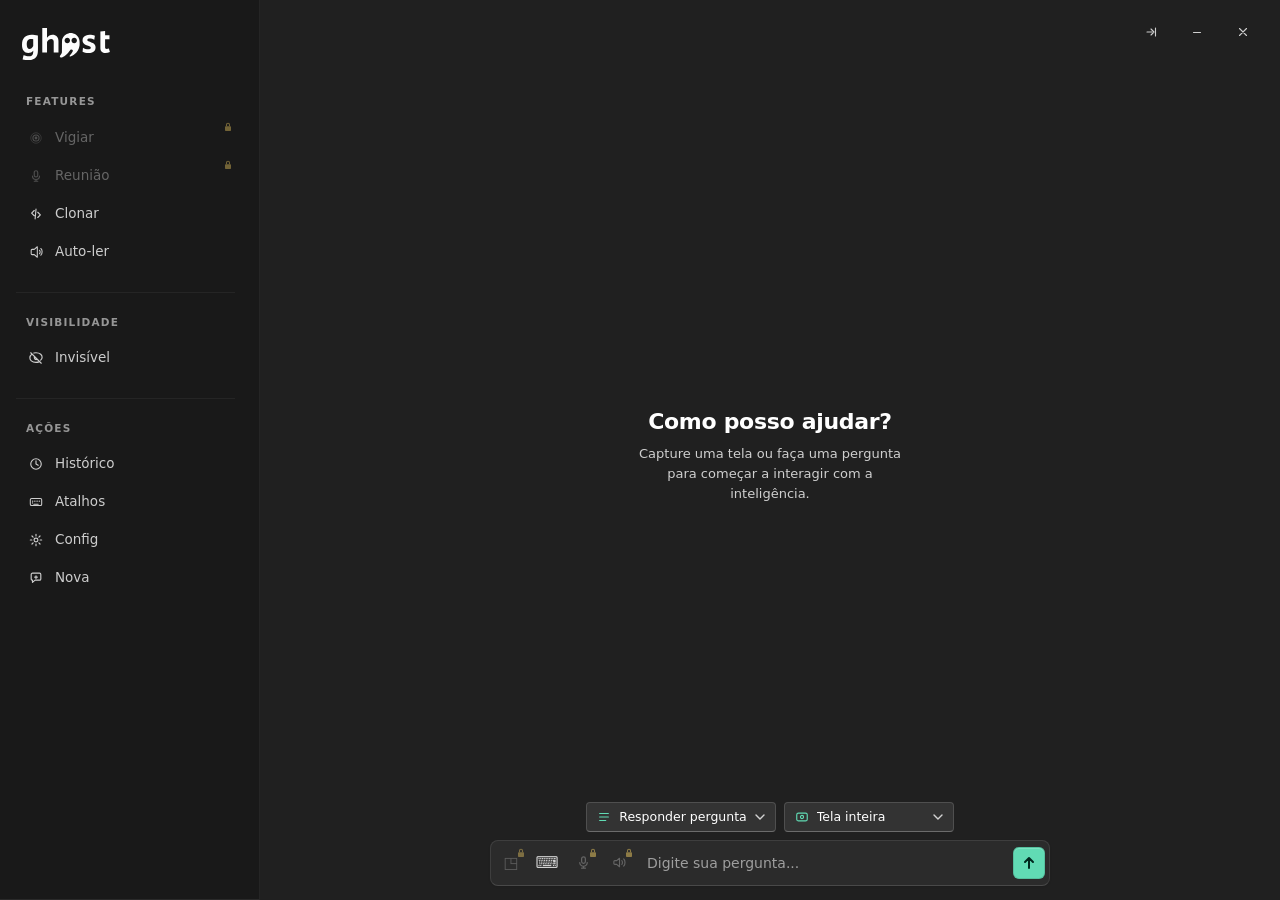
==== web/index.html @ fc61b38d "fix: robust process cleanup + installer update flow (v1.1.11) Ships the 2026-04 architectural refact" ====
<!DOCTYPE html>
<html lang="pt-BR">
<head>
    <meta charset="UTF-8">
    <meta name="viewport" content="width=device-width, initial-scale=1.0">
    <title>Ghost</title>
    <!-- Cache-control: WKWebView on macOS can cache HTML/CSS between launches.
         This meta + no-store pragma forces a fresh read on every open. -->
    <meta http-equiv="Cache-Control" content="no-cache, no-store, must-revalidate">
    <meta http-equiv="Pragma" content="no-cache">
    <meta http-equiv="Expires" content="0">
    <link rel="stylesheet" href="style.css?v=1.0.13">
    <link rel="stylesheet" href="pixel-ghost.css?v=1.0.13">
    <script defer src="vendor/alpine.min.js"></script>
    <script src="vendor/marked.min.js"></script>
    <!-- Shared helpers (escapeHTML, stripMarkdown, tooltip manager, TTS voice picker).
         Must load after marked and before app.js / inline page scripts. -->
    <script src="shared/common.js"></script>
</head>
<body x-data="ghostApp()" x-init="init()" x-cloak>
<!-- Safety net: remove x-cloak após 3s mesmo se Alpine falhar -->
<script>
    window.addEventListener('error', (e) => {
        console.error('[GLOBAL JS ERROR]', e.message, 'at', e.filename, ':', e.lineno);
    });
    setTimeout(() => { document.body.removeAttribute('x-cloak'); }, 3000);
</script>

<!-- Docked icon (visible only when window is collapsed to edge) -->
<div class="docked-icon"
     x-show="docked"
     @click="expandFromEdge()">
    <svg viewBox="0 0 561 695" fill="none" class="docked-glyph">
        <path d="M265.825 2.45867C311.428 -5.78888 387.747 7.48183 428.696 30.7783C486.535 63.6907 525.657 112.376 549.244 180.761C560.439 213.204 564.8 310.789 557.18 358.125C542.077 451.956 493.45 536.994 422.119 594.356C381.484 627.034 312.173 667.471 296.835 667.471C282.793 667.47 274.722 661.47 274.722 650.995C274.722 647.145 288.351 628.364 305.025 609.23C339.845 569.263 358.976 541.255 365.928 520.05C376.161 488.838 359.741 465.639 327.414 465.639C311.958 465.639 307.678 467.633 295.148 480.707C287.194 488.994 274.527 506.895 266.985 520.479C239.607 569.789 189.072 619.236 126.441 657.972C62.5534 697.471 32.6033 704.193 11.9425 683.613C-5.71308 666.063 -4.02527 650.193 18.5598 621.444C28.5957 608.682 41.58 589.312 47.3934 578.426C54.3487 565.43 58.0734 550.963 58.2529 536.24L60.1972 376.594C62.1612 215.689 63.2625 192 69.6059 172.768C99.8038 81.076 166.844 21.8627 261.325 3.31251L265.825 2.45867ZM211.13 135.262C168.437 135.262 133.828 169.703 133.828 212.188C133.828 254.673 168.437 289.114 211.13 289.114C253.821 289.113 288.431 254.672 288.431 212.188C288.431 169.703 253.822 135.263 211.13 135.262ZM407.212 135.262C364.52 135.262 329.91 169.703 329.91 212.188C329.911 254.673 364.52 289.114 407.212 289.114C449.904 289.113 484.514 254.672 484.514 212.188C484.514 169.703 449.904 135.263 407.212 135.262Z"
              fill="#FDFDFD"/>
    </svg>
</div>

<div class="app" x-show="!docked"
     :class="{
       'maximized': maximizedMode,
       'update-banner-active': updateInfo.hasUpdate && !updateBannerDismissed && !updateDownloading
     }">
    <!-- (compact bar removed: minimize now goes straight to window mode) -->


    <!-- HEADER (Windows 11 title bar) -->
    <header class="header" @mousedown="startDrag($event)">
        <svg class="brand-logo" viewBox="0 0 894 328" fill="none" aria-label="Ghost">
            <path d="M479.868 51.8809C496.207 48.9259 523.552 53.6807 538.223 62.0275C558.946 73.8197 572.963 91.2629 581.414 115.765C585.425 127.389 586.988 162.352 584.257 179.312C578.846 212.931 561.424 243.399 535.867 263.951C521.308 275.659 496.474 290.147 490.979 290.147C485.948 290.147 483.056 287.997 483.056 284.244C483.056 282.865 487.939 276.136 493.913 269.28C506.389 254.961 513.243 244.926 515.734 237.328C519.4 226.145 513.517 217.833 501.935 217.833C496.397 217.833 494.864 218.548 490.374 223.232C487.525 226.201 482.986 232.615 480.284 237.482C470.475 255.149 452.368 272.865 429.928 286.744C407.038 300.896 396.308 303.305 388.905 295.931C382.579 289.643 383.184 283.957 391.276 273.656C394.872 269.084 399.524 262.144 401.607 258.244C404.099 253.587 405.433 248.404 405.498 243.129L406.194 185.929C406.898 128.279 407.292 119.791 409.565 112.901C420.385 80.0486 444.405 58.8332 478.256 52.1868L479.868 51.8809ZM460.272 99.4628C444.975 99.4628 432.575 111.803 432.575 127.025C432.575 142.246 444.975 154.586 460.272 154.586C475.568 154.586 487.968 142.246 487.968 127.025C487.968 111.803 475.568 99.4631 460.272 99.4628ZM530.526 99.4628C515.23 99.4628 502.829 111.803 502.829 127.025C502.829 142.246 515.23 154.586 530.526 154.586C545.822 154.586 558.222 142.246 558.222 127.025C558.222 111.803 545.822 99.4631 530.526 99.4628Z" fill="#FDFDFD"/>
            <path d="M848.044 254.794C831.628 254.794 818.86 250.69 809.74 242.482C800.848 234.046 796.401 222.19 796.401 206.913V114.914L796.401 74.713L796.401 73.5313V35.9107C812.818 33.1747 828.778 31.1226 844.282 29.7546V73.5313H888.743V114.914H844.282V198.021C844.282 207.825 849.754 212.727 860.698 212.727C867.083 212.727 874.379 211.245 882.587 208.281L893.189 244.534C878.597 251.374 863.548 254.794 848.044 254.794Z" fill="#FDFDFD"/>
            <path d="M674.049 254.794C662.877 254.794 652.047 253.653 641.559 251.373C631.298 249.093 622.52 246.015 615.224 242.139L619.67 201.099C627.422 205.887 635.972 209.763 645.321 212.727C654.669 215.691 663.447 217.173 671.655 217.173C678.951 217.173 685.335 215.805 690.807 213.069C696.279 210.333 699.015 206.115 699.015 200.415C699.015 194.943 696.051 190.953 690.123 188.444C684.423 185.936 675.531 182.402 663.447 177.842C658.887 176.018 653.757 173.966 648.057 171.686C642.585 169.406 637.34 166.442 632.324 162.794C627.308 158.918 623.204 154.016 620.012 148.088C616.82 141.932 615.224 134.294 615.224 125.174C615.224 112.861 618.302 102.601 624.458 94.3931C630.842 85.9569 639.506 79.5728 650.451 75.2408C661.395 70.9087 673.707 68.7427 687.387 68.7427C696.735 68.7427 705.856 69.6547 714.748 71.4787C723.868 73.3028 732.532 75.6968 740.74 78.6608L734.242 119.359C727.63 115.483 720.106 112.405 711.67 110.125C703.461 107.617 695.709 106.363 688.413 106.363C681.345 106.363 675.417 107.617 670.629 110.125C666.069 112.405 663.789 116.053 663.789 121.069C663.789 125.174 665.385 128.48 668.577 130.988C671.769 133.268 676.101 135.32 681.573 137.144C687.045 138.74 693.087 140.906 699.699 143.642C706.312 146.15 713.266 149.342 720.562 153.218C728.086 157.094 734.47 162.566 739.714 169.634C744.958 176.702 747.58 186.392 747.58 198.705C747.58 211.701 744.274 222.417 737.662 230.853C731.278 239.061 722.5 245.103 711.328 248.979C700.383 252.855 687.957 254.794 674.049 254.794Z" fill="#FDFDFD"/>
            <path d="M205.938 249.664V0H254.16V99.1815C261.456 88.4653 269.664 80.7132 278.785 75.9251C287.905 71.1371 298.279 68.743 309.907 68.743C328.831 68.743 343.652 74.4431 354.368 85.8433C365.084 97.0155 370.442 112.634 370.442 132.698V249.664H322.219V140.222C322.219 130.874 319.939 123.692 315.379 118.676C310.819 113.66 304.663 111.152 296.911 111.152C288.247 111.152 280.039 114.116 272.286 120.044C264.762 125.972 258.72 133.61 254.16 142.958V249.664H205.938Z" fill="#FDFDFD"/>
            <path d="M65.665 327.299C57.4569 327.299 48.1087 326.729 37.6206 325.589C27.3604 324.449 16.8723 322.397 6.15609 319.432L15.3902 277.024C24.7384 279.76 33.9725 282.04 43.0927 283.864C52.2128 285.688 61.2189 286.6 70.1111 286.6C81.9672 286.6 90.9734 284.662 97.1295 280.786C103.514 277.138 107.96 271.324 110.468 263.344C112.976 255.364 114.458 244.989 114.914 232.221H113.888C100.892 247.269 84.2473 254.794 63.955 254.794C43.8907 254.794 28.1584 247.269 16.7583 232.221C5.58609 216.945 0 195.855 0 168.95C0 136.346 8.43613 111.493 25.3084 94.3931C42.1806 77.2928 66.121 68.7427 97.1295 68.7427C106.478 68.7427 116.624 69.5407 127.568 71.1367C138.512 72.5047 149.798 74.4428 161.426 76.9508C161.654 94.5071 161.768 112.177 161.768 129.962C161.996 147.746 162.11 165.416 162.11 182.972C162.11 190.953 162.11 198.933 162.11 206.913C162.11 214.893 161.996 222.873 161.768 230.853C161.312 263.23 153.218 287.398 137.486 303.358C121.754 319.318 97.8135 327.299 65.665 327.299ZM76.6092 212.727C83.9053 212.727 90.6314 210.105 96.7875 204.861C103.172 199.389 108.872 191.979 113.888 182.63V113.887C106.364 111.835 99.0675 110.809 91.9994 110.809C77.4072 110.809 66.463 115.483 59.1669 124.832C51.8708 134.18 48.2227 147.746 48.2227 165.53C48.2227 180.35 50.6168 191.979 55.4048 200.415C60.4209 208.623 67.489 212.727 76.6092 212.727Z" fill="#FDFDFD"/>
        </svg>
        <div class="header-actions">
            <!-- Toolbar: 3 sections (features / visibility / actions) each with
                 labels that only render in maximized mode. -->
            <div class="header-action-group">

                <!-- ── SECTION: FEATURES ────────────────────────────── -->
                <div class="tool-section">
                    <span class="tool-section-label">Features</span>
                    <div class="tool-section-row">
                        <button class="tool-btn" data-label="Vigiar"
                                :class="{ active: watchEnabled, locked: apiKeyMissing }"
                                @click="toggleWatch()"
                                :disabled="apiKeyMissing"
                                data-tooltip-pos="below"
                                :data-tooltip="apiKeyMissing ? apiLockTooltip : (watchEnabled ? 'Parar de vigiar a tela' : 'Vigiar a tela continuamente')">
                            <svg viewBox="0 0 16 16" fill="none">
                                <circle cx="8" cy="8" r="1.6" fill="currentColor"/>
                                <circle cx="8" cy="8" r="3.5" stroke="currentColor" stroke-width="1.2"/>
                                <circle cx="8" cy="8" r="6" stroke="currentColor" stroke-width="1.1" stroke-opacity="0.55"/>
                            </svg>
                            <span class="tool-dot" x-show="watchEnabled"></span>
                            <span class="tool-lock" x-show="apiKeyMissing"></span>
                        </button>

                        <button class="tool-btn" data-label="Reunião"
                                :class="{ recording: meetingRunning, processing: meetingProcessing, locked: apiKeyMissing }"
                                @click="toggleMeeting()"
                                :disabled="meetingProcessing || apiKeyMissing"
                                data-tooltip-pos="below"
                                :data-tooltip="apiKeyMissing ? apiLockTooltip : meetingTooltip">
                            <svg viewBox="0 0 16 16" fill="none">
                                <rect x="6" y="2" width="4" height="7" rx="2" stroke="currentColor" stroke-width="1.3"/>
                                <path d="M4 8a4 4 0 008 0M8 12v2M6 14h4" stroke="currentColor" stroke-width="1.3" stroke-linecap="round"/>
                            </svg>
                            <span class="tool-dot tool-dot-rec" x-show="meetingRunning"></span>
                            <span class="tool-lock" x-show="apiKeyMissing"></span>
                        </button>

                        <button class="tool-btn" data-label="Clonar"
                                :class="{ processing: cloneRunning }"
                                @click="openCloneModal()"
                                data-tooltip-pos="below"
                                :data-tooltip="cloneRunning ? 'Clonagem em andamento — clique para ver progresso' : 'Clonar página web (URL → HTML + assets offline)'">
                            <svg viewBox="0 0 16 16" fill="none">
                                <path d="M6 10L3 7l3-3M10 6l3 3-3 3M8 2.5L7 13.5" stroke="currentColor" stroke-width="1.3" stroke-linecap="round" stroke-linejoin="round"/>
                            </svg>
                            <span class="tool-dot tool-dot-rec" x-show="cloneRunning"></span>
                        </button>

                        <button class="tool-btn" data-label="Auto-ler"
                                :class="{ active: autoSpeak }"
                                @click="toggleAutoSpeak()"
                                data-tooltip-pos="below"
                                :data-tooltip="autoSpeak ? 'Leitura automática ATIVA' : 'Ativar leitura automática'">
                            <svg viewBox="0 0 16 16" fill="none">
                                <path d="M6 5H3.5a1 1 0 00-1 1v4a1 1 0 001 1H6l3.5 3V2L6 5z" stroke="currentColor" stroke-width="1.2" stroke-linejoin="round"/>
                                <path d="M12 6c1 .8 1 3.2 0 4" stroke="currentColor" stroke-width="1.2" stroke-linecap="round"/>
                                <path d="M13.5 4c2 1.4 2 6.2 0 7.6" stroke="currentColor" stroke-width="1.2" stroke-linecap="round"/>
                            </svg>
                        </button>
                    </div>
                </div>

                <span class="tool-section-divider"></span>

                <!-- ── SECTION: VISIBILIDADE ──────────────────────────── -->
                <div class="tool-section">
                    <span class="tool-section-label">Visibilidade</span>
                    <div class="tool-section-row">
                        <button class="tool-btn" data-label="Invisível"
                                :class="{ active: captureVisible }"
                                @click="toggleCaptureVisibility()"
                                data-tooltip-pos="below"
                                :data-tooltip="captureVisible ? 'Ghost visível em screen share' : 'Ghost invisível em screen share'">
                            <svg x-show="!captureVisible" viewBox="0 0 16 16" fill="none">
                                <path d="M2 2l12 12M6.5 6.5a2 2 0 002.8 2.8M3.5 3.5C1.8 4.8 1 6.5 1 8c0 2 2 5 7 5 1.3 0 2.4-.2 3.4-.6M5.5 2.3C6.3 2.1 7.1 2 8 2c5 0 7 3 7 5 0 1.1-.6 2.4-1.7 3.4" stroke="currentColor" stroke-width="1.3" stroke-linecap="round"/>
                            </svg>
                            <svg x-show="captureVisible" viewBox="0 0 16 16" fill="none">
                                <path d="M1 8s2-5 7-5 7 5 7 5-2 5-7 5-7-5-7-5z" stroke="currentColor" stroke-width="1.3" stroke-linecap="round"/>
                                <circle cx="8" cy="8" r="2" stroke="currentColor" stroke-width="1.3"/>
                            </svg>
                        </button>
                    </div>
                </div>

                <span class="tool-section-divider"></span>

                <!-- ── SECTION: AÇÕES ────────────────────────────────── -->
                <div class="tool-section">
                    <span class="tool-section-label">Ações</span>
                    <div class="tool-section-row">
                        <button class="tool-btn" data-label="Histórico" @click="openHistoryModal()" data-tooltip-pos="below" data-tooltip="Histórico de conversas">
                            <svg viewBox="0 0 16 16" fill="none">
                                <circle cx="8" cy="8" r="6" stroke="currentColor" stroke-width="1.3"/>
                                <path d="M8 4.5V8l2.5 1.5" stroke="currentColor" stroke-width="1.3" stroke-linecap="round" stroke-linejoin="round"/>
                            </svg>
                        </button>

                        <button class="tool-btn" data-label="Atalhos" @click="shortcutsModalOpen = true" data-tooltip-pos="below" data-tooltip="Atalhos de teclado">
                            <svg viewBox="0 0 16 16" fill="none">
                                <rect x="1.5" y="4" width="13" height="8" rx="1.5" stroke="currentColor" stroke-width="1.2"/>
                                <path d="M4 7h0.1M6 7h0.1M8 7h0.1M10 7h0.1M12 7h0.1M4 9h0.1M5.5 10.5h5" stroke="currentColor" stroke-width="1.2" stroke-linecap="round"/>
                            </svg>
                        </button>

                        <button class="tool-btn" data-label="Config" @click="settingsModalOpen = true; loadSettings()" data-tooltip-pos="below" data-tooltip="Configurações">
                            <svg viewBox="0 0 16 16" fill="none"><circle cx="8" cy="8" r="2.2" stroke="currentColor" stroke-width="1.3"/><path d="M8 1.5v1.8M8 12.7v1.8M14.5 8h-1.8M3.3 8H1.5M12.6 3.4l-1.3 1.3M4.7 11.3l-1.3 1.3M12.6 12.6l-1.3-1.3M4.7 4.7L3.4 3.4" stroke="currentColor" stroke-width="1.3" stroke-linecap="round"/></svg>
                        </button>

                        <button class="tool-btn" data-label="Nova" @click="newConversation()" data-tooltip-pos="below" data-tooltip="Nova conversa">
                            <svg viewBox="0 0 16 16" fill="none"><path d="M2.5 4a1.5 1.5 0 011.5-1.5h8A1.5 1.5 0 0113.5 4v5A1.5 1.5 0 0112 10.5H7l-3 2.5V10.5H4A1.5 1.5 0 012.5 9V4z" stroke="currentColor" stroke-width="1.3" stroke-linejoin="round"/><path d="M8 5.5v3M6.5 7h3" stroke="currentColor" stroke-width="1.3" stroke-linecap="round"/></svg>
                        </button>
                    </div>
                </div>

            </div>

            <!-- Windows 11 style titlebar controls (dock | minimize/maximize | close) -->
            <div class="header-window-controls">
                <button class="btn-titlebar" @click="dockToEdge()" data-tooltip-pos="below" data-tooltip="Encolher para o canto">
                    <svg viewBox="0 0 12 12" fill="none"><path d="M2 6h5M6 3l3 3-3 3" stroke="currentColor" stroke-width="1.1" stroke-linecap="round" stroke-linejoin="round"/><path d="M10.5 2v8" stroke="currentColor" stroke-width="1.1" stroke-linecap="round"/></svg>
                </button>
                <!-- Minimize to 580x720 window (only visible when maximized) -->
                <button class="btn-titlebar" x-show="maximizedMode"
                        @click="exitMaximized()" data-tooltip-pos="below" data-tooltip="Minimizar para janela">
                    <svg viewBox="0 0 12 12" fill="none"><path d="M2.5 6.5h7" stroke="currentColor" stroke-width="1.1" stroke-linecap="round"/></svg>
                </button>
                <!-- Maximize back to full work area (only visible when in window mode) -->
                <button class="btn-titlebar" x-show="!maximizedMode"
                        @click="enterMaximized()" data-tooltip-pos="below" data-tooltip="Maximizar (tela inteira)">
                    <svg viewBox="0 0 12 12" fill="none"><rect x="2.5" y="2.5" width="7" height="7" stroke="currentColor" stroke-width="1.1" fill="none"/></svg>
                </button>
                <button class="btn-titlebar btn-close" @click="closeApp()" data-tooltip-pos="below" data-tooltip="Fechar">
                    <svg viewBox="0 0 12 12" fill="none"><path d="M2.5 2.5l7 7M9.5 2.5l-7 7" stroke="currentColor" stroke-width="1.1" stroke-linecap="round"/></svg>
                </button>
            </div>
        </div>
    </header>

    <!-- UPDATE BANNER (visible when a newer GitHub release is available) -->
    <div class="update-banner"
         x-show="updateInfo.hasUpdate && !updateBannerDismissed"
         x-cloak>
        <svg viewBox="0 0 14 14" fill="none" class="update-banner-icon">
            <path d="M7 1.5v7M4 5.5l3-3 3 3M2.5 11.5h9" stroke="currentColor" stroke-width="1.4"
                  stroke-linecap="round" stroke-linejoin="round"/>
        </svg>
        <span class="update-banner-text" x-show="!updateDownloading">
            Nova versão disponível:
            <strong x-text="updateInfo.latest"></strong>
            <span class="update-banner-sub" x-text="'(você está na ' + updateInfo.current + ')'"></span>
        </span>
        <!-- During auto-download: show progress bar instead of static text -->
        <div class="update-banner-progress" x-show="updateDownloading" x-cloak>
            <div class="update-banner-progress-label">
                Baixando <strong x-text="updateInfo.latest"></strong>
                · <span x-text="updateProgress + '%'"></span>
            </div>
            <div class="update-banner-progress-track">
                <div class="update-banner-progress-fill"
                     :style="'width: ' + updateProgress + '%'"></div>
            </div>
        </div>
        <button class="update-banner-btn"
                x-show="!updateDownloading"
                @click="installUpdate()">Atualizar agora</button>
        <button class="update-banner-btn-secondary"
                x-show="!updateDownloading"
                @click="openReleasePage()"
                data-tooltip-pos="below"
                data-tooltip="Ver página no GitHub">↗</button>
        <button class="update-banner-close"
                x-show="!updateDownloading"
                @click="updateBannerDismissed = true"
                aria-label="Dispensar">
            <svg viewBox="0 0 12 12" fill="none">
                <path d="M3 3l6 6M9 3l-6 6" stroke="currentColor" stroke-width="1.3" stroke-linecap="round"/>
            </svg>
        </button>
    </div>

    <!-- CHAT -->
    <main class="chat" x-ref="chatScroll">

        <!-- Empty state -->
        <div class="empty-state" x-show="messages.length === 0">
            <div class="empty-icon pixel-ghost" aria-label="Ghost"></div>
            <h1 class="empty-title">Como posso ajudar?</h1>
            <p class="empty-sub">Capture uma tela ou faça uma pergunta para começar a interagir com a inteligência.</p>
        </div>

        <!-- Messages -->
        <template x-for="(msg, idx) in messages" :key="idx">
            <div class="msg">

                <template x-if="msg.role === 'user'">
                    <div class="msg-user">
                        <div class="msg-user-bubble">
                            <template x-if="msg.image">
                                <img :src="msg.image" alt="Captura">
                            </template>
                            <template x-if="msg.transcript">
                                <div class="msg-transcript">
                                    <div class="msg-transcript-head">
                                        <svg viewBox="0 0 14 14" fill="none">
                                            <path d="M2.5 5h2l3-2.5v9L4.5 9h-2a1 1 0 01-1-1V6a1 1 0 011-1z" stroke="currentColor" stroke-width="1.1" stroke-linejoin="round"/>
                                            <path d="M9.2 5c.7.6.7 2.8 0 3.4" stroke="currentColor" stroke-width="1.1" stroke-linecap="round"/>
                                            <path d="M11 3.5c1.6 1.2 1.6 5.5 0 6.7" stroke="currentColor" stroke-width="1.1" stroke-linecap="round"/>
                                        </svg>
                                        <span>Trecho de áudio</span>
                                    </div>
                                    <div class="msg-transcript-body" x-text="msg.transcript"></div>
                                </div>
                            </template>
                            <p class="msg-user-text" x-show="msg.text" x-text="msg.text"></p>
                        </div>
                    </div>
                </template>

                <template x-if="msg.role === 'assistant'">
                    <div class="msg-assistant" :class="{ 'select-mode': selectModeIdx === idx }">
                        <!-- API key notice card (substitui mensagem de erro feia) -->
                        <template x-if="msg.needsApiKey">
                            <div class="api-key-notice">
                                <div class="api-key-notice-icon">
                                    <svg viewBox="0 0 20 20" fill="none">
                                        <circle cx="7.5" cy="10" r="3" stroke="currentColor" stroke-width="1.6"/>
                                        <path d="M10.5 10h6.5v3M14 10v3" stroke="currentColor" stroke-width="1.6" stroke-linecap="round" stroke-linejoin="round"/>
                                    </svg>
                                </div>
                                <div class="api-key-notice-body">
                                    <div class="api-key-notice-title">Chave da OpenAI não configurada</div>
                                    <p class="api-key-notice-desc">
                                        Pra conversar com o Ghost, precisamos da sua chave da OpenAI.
                                        Ela é salva localmente no seu computador e usada só nas chamadas pra OpenAI.
                                    </p>
                                    <div class="api-key-notice-actions">
                                        <button class="notice-btn-primary" @click="openSettingsFromNotice()">
                                            <svg viewBox="0 0 14 14" fill="none"><circle cx="7" cy="7" r="2" stroke="currentColor" stroke-width="1.3"/><path d="M7 1v2M7 11v2M13 7h-2M3 7H1M11.2 2.8l-1.4 1.4M4.2 9.8l-1.4 1.4M11.2 11.2l-1.4-1.4M4.2 4.2L2.8 2.8" stroke="currentColor" stroke-width="1.3" stroke-linecap="round"/></svg>
                                            Abrir Configurações
                                        </button>
                                        <button class="notice-btn-secondary" @click="openUrl('https://platform.openai.com/api-keys')">
                                            <svg viewBox="0 0 14 14" fill="none"><path d="M5.5 3H3a1 1 0 00-1 1v7a1 1 0 001 1h7a1 1 0 001-1V8.5M8.5 2h3.5v3.5M7.5 6.5L11.5 2.5" stroke="currentColor" stroke-width="1.3" stroke-linecap="round" stroke-linejoin="round"/></svg>
                                            Obter chave grátis
                                        </button>
                                    </div>
                                    <p class="api-key-notice-hint">
                                        Pagamento é por uso — tipicamente menos de US$1 por mês com uso casual.
                                    </p>
                                </div>
                            </div>
                        </template>

                        <div class="msg-assistant-header" x-show="!msg.needsApiKey">
                            <div class="msg-assistant-avatar pixel-ghost-mini" aria-label="Ghost"></div>
                            <span class="msg-assistant-label">ASSISTANT</span>
                            <template x-if="msg.loading">
                                <div class="loading-dots"><span></span><span></span><span></span></div>
                            </template>
                            <template x-if="!msg.loading && msg.text && !msg.isBranchSummary">
                                <div class="msg-actions">
                                    <button class="speak-btn"
                                            :class="{ speaking: speakingIdx === idx }"
                                            @click="toggleSpeak(idx)"
                                            :data-tooltip="speakingIdx === idx ? 'Parar leitura' : 'Ler em voz alta'">
                                        <template x-if="speakingIdx === idx">
                                            <span class="speak-bars"><span></span><span></span><span></span><span></span></span>
                                        </template>
                                        <template x-if="speakingIdx !== idx">
                                            <svg viewBox="0 0 14 14" fill="none"><path d="M5 4.5H3a1 1 0 00-1 1v3a1 1 0 001 1h2l3 2.5v-10L5 4.5z" stroke="currentColor" stroke-width="1.1" stroke-linejoin="round"/><path d="M10 5.2c.8.7.8 2.9 0 3.6" stroke="currentColor" stroke-width="1.1" stroke-linecap="round"/></svg>
                                        </template>
                                        <span x-text="speakingIdx === idx ? 'Parar' : 'Ouvir'"></span>
                                    </button>

                                    <button class="msg-action-btn"
                                            @click="copyAssistantMessage(idx, $event)"
                                            :data-tooltip="copiedIdx === idx ? 'Copiado!' : 'Copiar resposta inteira'">
                                        <svg x-show="copiedIdx !== idx" viewBox="0 0 14 14" fill="none"><rect x="3" y="3" width="7" height="9" rx="1" stroke="currentColor" stroke-width="1.2"/><path d="M5 3V2a1 1 0 011-1h5a1 1 0 011 1v8a1 1 0 01-1 1h-1" stroke="currentColor" stroke-width="1.2"/></svg>
                                        <svg x-show="copiedIdx === idx" viewBox="0 0 14 14" fill="none"><path d="M2.5 7l3 3 6-7" stroke="currentColor" stroke-width="1.6" stroke-linecap="round" stroke-linejoin="round"/></svg>
                                        <span x-text="copiedIdx === idx ? 'Copiado' : 'Copiar'"></span>
                                    </button>

                                    <button class="msg-action-btn"
                                            :class="{ active: selectModeIdx === idx, flash: copiedSelIdx === idx }"
                                            @mousedown.prevent
                                            @click="toggleSelectMode(idx, $event)"
                                            :data-tooltip="copiedSelIdx === idx ? 'Copiado!' : (selectModeIdx === idx ? 'Clique de novo pra copiar a seleção' : 'Ativar modo de seleção')">
                                        <svg x-show="copiedSelIdx !== idx" viewBox="0 0 14 14" fill="none"><path d="M3 3h8M3 6h8M3 9h5" stroke="currentColor" stroke-width="1.2" stroke-linecap="round"/><rect x="7" y="7" width="5" height="5" rx="0.5" stroke="currentColor" stroke-width="1.2" :fill="selectModeIdx === idx ? 'currentColor' : 'none'" fill-opacity="0.3"/></svg>
                                        <svg x-show="copiedSelIdx === idx" viewBox="0 0 14 14" fill="none"><path d="M2.5 7l3 3 6-7" stroke="currentColor" stroke-width="1.6" stroke-linecap="round" stroke-linejoin="round"/></svg>
                                        <span x-text="copiedSelIdx === idx ? 'Copiado' : (selectModeIdx === idx ? 'Copiar seleção' : 'Selecionar trecho')"></span>
                                    </button>

                                    <button class="msg-action-btn"
                                            @click="branchFromMessage(idx)"
                                            data-tooltip="Abrir novo chat mantendo o contexto desta conversa">
                                        <svg viewBox="0 0 14 14" fill="none"><circle cx="3.5" cy="3" r="1.5" stroke="currentColor" stroke-width="1.2"/><circle cx="3.5" cy="11" r="1.5" stroke="currentColor" stroke-width="1.2"/><circle cx="10.5" cy="7" r="1.5" stroke="currentColor" stroke-width="1.2"/><path d="M3.5 4.5v5M5 3c2 0 4 1 5.5 3M5 11c2 0 4-1 5.5-3" stroke="currentColor" stroke-width="1.2" stroke-linecap="round"/></svg>
                                        <span>Branch</span>
                                    </button>
                                </div>
                            </template>
                        </div>
                        <div class="msg-assistant-body md" :class="{ streaming: msg.streaming, 'branch-summary-card': msg.isBranchSummary }" x-html="renderMarkdown(msg.text)" x-show="!msg.needsApiKey"></div>
                    </div>
                </template>

            </div>
        </template>

    </main>

    <!-- COMPOSER -->
    <section class="composer">

        <!-- Chips row (Fluent combo boxes em dois grupos: contexto | ações) -->
        <div class="chips">
            <div class="chip-group chip-group-context">
                <!-- Preset dropdown -->
                <div class="chip" :class="{ open: presetOpen }" @click.away="presetOpen = false">
                    <button class="chip-trigger" @click="openPresetChip($event)" type="button"
                            :data-tooltip="presetOpen ? '' : 'Preset: ' + (selectedPreset || 'nenhum')">
                        <svg class="chip-ico-left" viewBox="0 0 16 16" fill="none">
                            <path d="M3 4h10M3 8h10M3 12h7" stroke="currentColor" stroke-width="1.3" stroke-linecap="round"/>
                        </svg>
                        <span class="chip-value" x-text="selectedPreset || 'Preset'"></span>
                        <svg class="chip-caret" viewBox="0 0 10 6" fill="none">
                            <path d="M1 1l4 4 4-4" stroke="currentColor" stroke-width="1.4" stroke-linecap="round"/>
                        </svg>
                    </button>
                    <div class="chip-flyout" x-show="presetOpen" x-transition.opacity.duration.120ms x-cloak>
                        <div class="chip-flyout-label">Preset de análise</div>
                        <template x-for="p in presets" :key="p">
                            <button class="chip-option"
                                    :class="{ selected: selectedPreset === p }"
                                    @click="selectedPreset = p; presetOpen = false"
                                    type="button">
                                <span class="chip-option-check">
                                    <svg x-show="selectedPreset === p" viewBox="0 0 12 12" fill="none"><path d="M2.5 6.5l2.5 2.5 4.5-5.5" stroke="currentColor" stroke-width="1.6" stroke-linecap="round" stroke-linejoin="round"/></svg>
                                </span>
                                <span class="chip-option-label" x-text="p"></span>
                            </button>
                        </template>
                    </div>
                </div>

                <!-- Capture mode dropdown -->
                <div class="chip" :class="{ open: captureModeOpen }" @click.away="captureModeOpen = false">
                    <button class="chip-trigger" @click="openCaptureModeChip($event)" type="button"
                            :data-tooltip="captureModeOpen ? '' : 'Modo: ' + captureModeLabel">
                        <svg class="chip-ico-left" viewBox="0 0 16 16" fill="none">
                            <rect x="2" y="3.5" width="12" height="9" rx="2" stroke="currentColor" stroke-width="1.3"/>
                            <circle cx="8" cy="8" r="1.8" stroke="currentColor" stroke-width="1.3"/>
                        </svg>
                        <span class="chip-value" x-text="captureModeLabel"></span>
                        <svg class="chip-caret" viewBox="0 0 10 6" fill="none">
                            <path d="M1 1l4 4 4-4" stroke="currentColor" stroke-width="1.4" stroke-linecap="round"/>
                        </svg>
                    </button>
                    <div class="chip-flyout" x-show="captureModeOpen" x-transition.opacity.duration.120ms x-cloak>
                        <div class="chip-flyout-label">Modo de captura</div>
                        <template x-for="m in captureModes" :key="m.value">
                            <button class="chip-option"
                                    :class="{ selected: captureMode === m.value }"
                                    @click="captureMode = m.value; captureModeOpen = false"
                                    type="button">
                                <span class="chip-option-check">
                                    <svg x-show="captureMode === m.value" viewBox="0 0 12 12" fill="none"><path d="M2.5 6.5l2.5 2.5 4.5-5.5" stroke="currentColor" stroke-width="1.6" stroke-linecap="round" stroke-linejoin="round"/></svg>
                                </span>
                                <span class="chip-option-icon" x-text="m.icon"></span>
                                <span class="chip-option-label" x-text="m.label"></span>
                            </button>
                        </template>
                    </div>
                </div>
            </div>

        </div>

        <!-- Meeting status banner -->
        <div class="meeting-banner" x-show="meetingRunning || meetingProcessing" x-transition>
            <span class="meeting-banner-label" x-text="meetingProcessing ? 'PROCESSANDO' : 'GRAVANDO'"></span>
            <span class="meeting-banner-time" x-text="meetingElapsed" x-show="meetingRunning"></span>
            <span class="meeting-banner-status" x-text="meetingStatusText"></span>
        </div>

        <!-- Scroll options (conditional) -->
        <div class="scroll-opts" x-show="captureMode === 'scroll'">
            <span class="scroll-opts-label">Rolagem</span>

            <div class="chip chip-mini" :class="{ open: monitorOpen }" @click.away="monitorOpen = false">
                <button class="chip-trigger" @click="openMonitorChip($event)" type="button">
                    <span class="chip-value" x-text="selectedMonitorLabel"></span>
                    <svg class="chip-caret" viewBox="0 0 10 6" fill="none">
                        <path d="M1 1l4 4 4-4" stroke="currentColor" stroke-width="1.4" stroke-linecap="round"/>
                    </svg>
                </button>
                <div class="chip-flyout" x-show="monitorOpen" x-transition.opacity.duration.120ms x-cloak>
                    <div class="chip-flyout-label">Monitor</div>
                    <template x-for="m in monitors" :key="m.index">
                        <button class="chip-option"
                                :class="{ selected: selectedMonitor === m.index }"
                                @click="selectedMonitor = m.index; monitorOpen = false"
                                type="button">
                            <span class="chip-option-check">
                                <svg x-show="selectedMonitor === m.index" viewBox="0 0 12 12" fill="none"><path d="M2.5 6.5l2.5 2.5 4.5-5.5" stroke="currentColor" stroke-width="1.6" stroke-linecap="round" stroke-linejoin="round"/></svg>
                            </span>
                            <span class="chip-option-label" x-text="m.label"></span>
                        </button>
                    </template>
                </div>
            </div>

            <div class="num-stepper">
                <button @click="maxScrolls = Math.max(3, maxScrolls - 5)">−</button>
                <span class="num-stepper-value" x-text="maxScrolls + ' páginas'"></span>
                <button @click="maxScrolls = Math.min(100, maxScrolls + 5)">+</button>
            </div>
        </div>

        <!-- Dropped files chips (arquivos arrastados aguardando envio) -->
        <div class="dropped-files" x-show="droppedFiles.length" x-transition x-cloak>
            <template x-for="(f, i) in droppedFiles" :key="f.filename + i">
                <div class="dropped-chip" :class="{ 'is-image': f.kind === 'image' }">
                    <template x-if="f.kind === 'image'">
                        <img :src="f.data_url" alt="" class="dropped-thumb">
                    </template>
                    <template x-if="f.kind !== 'image'">
                        <svg viewBox="0 0 14 14" fill="none" class="dropped-icon">
                            <path d="M8 1.5H4a1 1 0 00-1 1v9a1 1 0 001 1h6a1 1 0 001-1V4.5L8 1.5z" stroke="currentColor" stroke-width="1.2" stroke-linejoin="round"/>
                            <path d="M8 1.5v3h3" stroke="currentColor" stroke-width="1.2" stroke-linejoin="round"/>
                        </svg>
                    </template>
                    <span class="dropped-name" x-text="f.filename"></span>
                    <span class="dropped-note" x-text="f.note" x-show="f.note"></span>
                    <button class="dropped-remove" @click="removeDroppedFile(i)" data-tooltip="Remover">
                        <svg viewBox="0 0 10 10" fill="none"><path d="M2 2l6 6M8 2l-6 6" stroke="currentColor" stroke-width="1.3" stroke-linecap="round"/></svg>
                    </button>
                </div>
            </template>
        </div>

        <!-- (Live meeting Q&A was previously a dedicated input here; since
             1.1.10 it's routed through the main composer below — when
             meetingRunning is true, sendMessage() calls meeting_live_question
             instead of the regular chat endpoint.) -->

        <!-- Pending screen capture context panel -->
        <div class="transcript-panel capture-panel" x-show="pendingCapture" x-transition x-cloak>
            <div class="transcript-panel-head">
                <svg viewBox="0 0 16 16" fill="none" class="transcript-icon">
                    <rect x="2" y="4" width="12" height="9" rx="1.5" stroke="currentColor" stroke-width="1.2"/>
                    <circle cx="8" cy="8.5" r="2.2" stroke="currentColor" stroke-width="1.2"/>
                    <path d="M6 4l1-1.5h2L10 4" stroke="currentColor" stroke-width="1.2" stroke-linejoin="round"/>
                </svg>
                <span class="transcript-label" x-text="pendingCapture?.label || 'Captura pronta'"></span>
                <span class="transcript-hint">digite ou grave sua pergunta</span>
                <button class="transcript-clear" @click="clearPendingCapture()" data-tooltip="Descartar captura">
                    <svg viewBox="0 0 12 12" fill="none"><path d="M2.5 2.5l7 7M9.5 2.5l-7 7" stroke="currentColor" stroke-width="1.2" stroke-linecap="round"/></svg>
                </button>
            </div>
            <div class="capture-thumb-wrap" x-show="pendingCapture?.thumbnail">
                <img class="capture-thumb" :src="pendingCapture?.thumbnail" alt="Preview da captura">
            </div>
        </div>

        <!-- System audio transcript context panel -->
        <div class="transcript-panel" x-show="systemTranscript" x-transition x-cloak>
            <div class="transcript-panel-head">
                <svg viewBox="0 0 16 16" fill="none" class="transcript-icon">
                    <path d="M3 6h2l3-2.5v9L5 10H3a1 1 0 01-1-1V7a1 1 0 011-1z" stroke="currentColor" stroke-width="1.2" stroke-linejoin="round"/>
                    <path d="M10.5 6c.8.7.8 3.3 0 4" stroke="currentColor" stroke-width="1.2" stroke-linecap="round"/>
                    <path d="M12.5 4.2c1.8 1.4 1.8 6.2 0 7.6" stroke="currentColor" stroke-width="1.2" stroke-linecap="round"/>
                </svg>
                <span class="transcript-label">Trecho de áudio transcrito</span>
                <span class="transcript-hint">será enviado com sua pergunta</span>
                <button class="transcript-clear" @click="clearSystemTranscript()" data-tooltip="Descartar transcrição">
                    <svg viewBox="0 0 12 12" fill="none"><path d="M2.5 2.5l7 7M9.5 2.5l-7 7" stroke="currentColor" stroke-width="1.2" stroke-linecap="round"/></svg>
                </button>
            </div>
            <div class="transcript-body" x-text="systemTranscript"></div>
        </div>

        <!-- Composer pill -->
        <div class="composer-pill" :class="{ busy: busy }">
            <button class="pill-btn-capture"
                    :class="{ locked: apiKeyMissing }"
                    @click="triggerCapture()"
                    :disabled="apiKeyMissing"
                    :data-tooltip="apiKeyMissing ? apiLockTooltip : captureTooltip">
                <span x-text="captureIcon"></span>
                <span class="tool-lock" x-show="apiKeyMissing"></span>
            </button>
            <button class="pill-btn-capture kbd-toggle"
                    :class="{ active: kbdCapture }"
                    @click="toggleKbdCapture()"
                    :data-tooltip="kbdCapture ? 'Captura de teclado ATIVA (Esc sai)' : 'Captura de teclado global'">
                <span x-show="!kbdCapture">⌨</span>
                <span x-show="kbdCapture" class="kbd-indicator">●</span>
            </button>

            <!-- Voice input: gravar mic -->
            <button class="pill-btn-capture voice-btn"
                    :class="{ 'recording-mic': voiceRecording && voiceSource === 'mic', 'transcribing': voiceTranscribing, locked: apiKeyMissing }"
                    @click="toggleVoice('mic')"
                    :disabled="apiKeyMissing || (voiceTranscribing && voiceSource !== 'mic')"
                    :data-tooltip="apiKeyMissing ? apiLockTooltip : (voiceRecording && voiceSource === 'mic' ? 'Parar e transcrever (' + voiceElapsed + ')' : 'Gravar pergunta por voz (microfone)')">
                <svg x-show="!(voiceRecording && voiceSource === 'mic') && !(voiceTranscribing && voiceSource === 'mic')" viewBox="0 0 16 16" fill="none">
                    <rect x="6" y="2" width="4" height="7" rx="2" stroke="currentColor" stroke-width="1.3"/>
                    <path d="M4 8a4 4 0 008 0M8 12v2M6 14h4" stroke="currentColor" stroke-width="1.3" stroke-linecap="round"/>
                </svg>
                <svg x-show="voiceRecording && voiceSource === 'mic'" viewBox="0 0 16 16" fill="currentColor">
                    <rect x="5" y="5" width="6" height="6" rx="1"/>
                </svg>
                <span x-show="voiceTranscribing && voiceSource === 'mic'" class="voice-spin"></span>
                <span class="tool-lock" x-show="apiKeyMissing"></span>
            </button>

            <!-- Voice input: gravar áudio do sistema -->
            <button class="pill-btn-capture voice-btn"
                    :class="{ 'recording-sys': voiceRecording && voiceSource === 'system', 'transcribing': voiceTranscribing, locked: apiKeyMissing }"
                    @click="toggleVoice('system')"
                    :disabled="apiKeyMissing || (voiceTranscribing && voiceSource !== 'system')"
                    :data-tooltip="apiKeyMissing ? apiLockTooltip : (voiceRecording && voiceSource === 'system' ? 'Parar e transcrever (' + voiceElapsed + ')' : 'Gravar áudio do sistema (sem microfone)')">
                <svg x-show="!(voiceRecording && voiceSource === 'system') && !(voiceTranscribing && voiceSource === 'system')" viewBox="0 0 16 16" fill="none">
                    <path d="M3 6h2l3-2.5v9L5 10H3a1 1 0 01-1-1V7a1 1 0 011-1z" stroke="currentColor" stroke-width="1.2" stroke-linejoin="round"/>
                    <path d="M10.5 6c.8.7.8 3.3 0 4" stroke="currentColor" stroke-width="1.2" stroke-linecap="round"/>
                    <path d="M12.5 4.2c1.8 1.4 1.8 6.2 0 7.6" stroke="currentColor" stroke-width="1.2" stroke-linecap="round"/>
                </svg>
                <svg x-show="voiceRecording && voiceSource === 'system'" viewBox="0 0 16 16" fill="currentColor">
                    <rect x="5" y="5" width="6" height="6" rx="1"/>
                </svg>
                <span x-show="voiceTranscribing && voiceSource === 'system'" class="voice-spin"></span>
                <span class="tool-lock" x-show="apiKeyMissing"></span>
            </button>
            <input class="pill-input" type="text"
                   x-ref="promptInput"
                   x-model="inputText"
                   @mousedown="onInputClick($event)"
                   @keydown.enter.prevent="sendMessage()"
                   :readonly="kbdCapture"
                   :placeholder="kbdCapture ? 'Modo global ativo — Enter envia, Esc sai' : (voiceRecording ? 'Gravando… pare a gravação pra enviar' : (voiceTranscribing ? 'Transcrevendo…' : (pendingCapture ? 'Sua pergunta sobre a captura acima...' : (systemTranscript ? 'Sua pergunta sobre o trecho acima...' : 'Digite sua pergunta...'))))">
            <button class="pill-btn-send" @click="sendMessage()"
                    :disabled="voiceRecording || voiceTranscribing"
                    :data-tooltip="voiceRecording ? 'Pare a gravação antes de enviar' : (voiceTranscribing ? 'Aguarde a transcrição…' : 'Enviar (Enter)')">
                <svg viewBox="0 0 16 16" fill="none"><path d="M8 13V3M4 7l4-4 4 4" stroke="currentColor" stroke-width="2" stroke-linecap="round" stroke-linejoin="round"/></svg>
            </button>
        </div>

    </section>

</div>

<!-- Settings modal (API key) -->
<div class="modal-backdrop" x-show="settingsModalOpen" x-transition
     @click.self="settingsModalOpen = false">
    <div class="modal">
        <div class="modal-header">
            <h2>⚙ Configurações</h2>
            <button class="btn-icon" @click="settingsModalOpen = false">
                <svg viewBox="0 0 14 14" fill="none"><path d="M3 3l8 8M11 3l-8 8" stroke="currentColor" stroke-width="1.5" stroke-linecap="round"/></svg>
            </button>
        </div>
        <div class="modal-body">
            <div class="settings-section">
                <label class="settings-label">OpenAI API Key</label>
                <p class="settings-hint">
                    Gere sua chave gratuitamente em
                    <a href="#" @click.prevent="openUrl('https://platform.openai.com/api-keys')">platform.openai.com/api-keys</a>.
                    Você paga por token apenas pelo que usar (~$0.0001 por pergunta).
                </p>
                <div class="settings-current" x-show="settings.has_openai_key">
                    <span>Chave configurada:</span>
                    <code x-text="settings.masked_key"></code>
                    <button class="clear-btn" @click="clearKey()" data-tooltip="Remover chave">Remover</button>
                </div>

                <template x-if="!settings.has_openai_key">
                    <div>
                        <div class="settings-input-row">
                            <input type="password"
                                   x-model="openaiKeyInput"
                                   placeholder="Clique em 'Colar' após copiar a chave"
                                   :disabled="savingKey"
                                   readonly
                                   class="settings-input">
                            <button class="settings-paste-btn" @click="pasteKey()" :disabled="savingKey">
                                📋 Colar
                            </button>
                            <button class="settings-save-btn"
                                    @click="saveKey()"
                                    :disabled="savingKey || !openaiKeyInput.trim()"
                                    x-text="savingKey ? 'Validando...' : 'Salvar'"></button>
                        </div>
                        <p class="settings-sub-hint">
                            Como o Ghost não rouba foco de outros apps, não dá pra digitar direto.
                            Copie a chave no navegador (Ctrl+C) e clique em <strong>Colar</strong>.
                        </p>
                    </div>
                </template>

                <p class="settings-sub-hint" x-show="settings.has_openai_key">
                    Para trocar a chave, clique em <strong>Remover</strong> acima primeiro.
                </p>
                <div class="settings-error" x-show="settingsError" x-text="settingsError"></div>
                <div class="settings-success" x-show="settingsSuccess" x-text="settingsSuccess"></div>

                <div class="settings-perms" x-show="keyPermissions">
                    <div class="settings-perms-title">Permissões verificadas</div>
                    <div class="perm-row" :class="{ ok: keyPermissions?.models }">
                        <span x-text="keyPermissions?.models ? '✓' : '✗'"></span>
                        <span>Leitura de modelos</span>
                    </div>
                    <div class="perm-row" :class="{ ok: keyPermissions?.chat }">
                        <span x-text="keyPermissions?.chat ? '✓' : '✗'"></span>
                        <span>Chat Completions (análise de tela, perguntas)</span>
                    </div>
                    <div class="perm-row" :class="{ ok: keyPermissions?.audio === true, warn: keyPermissions?.audio === false }">
                        <span x-text="keyPermissions?.audio === true ? '✓' : (keyPermissions?.audio === false ? '⚠' : '?')"></span>
                        <span>Whisper / Audio (transcrição de reuniões)</span>
                    </div>
                </div>
                <template x-for="w in keyWarnings" :key="w">
                    <div class="settings-warning" x-text="w"></div>
                </template>
            </div>

            <!-- Model picker -->
            <div class="settings-section" style="margin-top:20px;"
                 x-show="settings.has_openai_key && modelsByTier.length">
                <label class="settings-label">Modelo da OpenAI</label>
                <p class="settings-hint">
                    Todos aceitam <strong>imagem</strong> e respondem bem.
                    Custo é estimado pra uma pergunta média com screenshot.
                </p>

                <!-- Seletor de moeda + cotação ao vivo -->
                <div class="currency-block">
                    <div class="currency-picker-row">
                        <span class="currency-row-icon">
                            <svg viewBox="0 0 16 16" fill="none">
                                <circle cx="8" cy="8" r="6.5" stroke="currentColor" stroke-width="1.3"/>
                                <path d="M10 6c-.5-1-1.3-1.3-2.2-1.3-1.3 0-2.3.8-2.3 2 0 2 4.5 1.4 4.5 3.5 0 1.2-1 2-2.3 2-.9 0-1.8-.3-2.3-1.3M8 3.3v9.4" stroke="currentColor" stroke-width="1.3" stroke-linecap="round"/>
                            </svg>
                        </span>
                        <span class="currency-label">Moeda</span>

                        <div class="chip chip-currency"
                             :class="{ open: currencyOpen }"
                             @click.away="currencyOpen = false">
                            <button class="chip-trigger" type="button"
                                    @click="currencyOpen = !currencyOpen">
                                <span class="currency-flag"
                                      x-text="currencySymbol"></span>
                                <span class="chip-value"
                                      x-text="(_currencySupport.find(c => c.code === currency) || {}).label"></span>
                                <svg class="chip-caret" viewBox="0 0 10 6" fill="none">
                                    <path d="M1 1l4 4 4-4" stroke="currentColor" stroke-width="1.4" stroke-linecap="round"/>
                                </svg>
                            </button>
                            <div class="chip-flyout" x-show="currencyOpen" x-transition.opacity.duration.120ms x-cloak>
                                <div class="chip-flyout-label">Moeda de exibição</div>
                                <template x-for="c in _currencySupport" :key="c.code">
                                    <button class="chip-option"
                                            :class="{ selected: currency === c.code }"
                                            @click="setCurrency(c.code)"
                                            type="button">
                                        <span class="chip-option-check">
                                            <svg x-show="currency === c.code" viewBox="0 0 12 12" fill="none"><path d="M2.5 6.5l2.5 2.5 4.5-5.5" stroke="currentColor" stroke-width="1.6" stroke-linecap="round" stroke-linejoin="round"/></svg>
                                        </span>
                                        <span class="chip-option-icon" x-text="c.symbol"></span>
                                        <span class="chip-option-label" x-text="c.label"></span>
                                    </button>
                                </template>
                            </div>
                        </div>
                    </div>

                    <!-- Cotação (só aparece se não for USD) -->
                    <div class="rate-display" x-show="currency !== 'USD'" x-cloak>
                        <span class="rate-loading" x-show="exchangeLoading">atualizando cotação...</span>
                        <template x-if="!exchangeLoading">
                            <div class="rate-badge-row">
                                <div class="rate-badge">
                                    <span class="rate-from">1 USD</span>
                                    <span class="rate-arrow">→</span>
                                    <span class="rate-to" x-text="exchangeRateShort"></span>
                                </div>
                                <span class="rate-meta" x-show="exchangeRateDate">
                                    cotação de <span x-text="exchangeRateDateBR"></span> · fonte ECB
                                </span>
                            </div>
                        </template>
                    </div>
                </div>

                <template x-for="group in modelsByTier" :key="group.tier">
                    <div class="model-group">
                        <div class="model-group-header">
                            <span class="model-group-icon" x-text="group.icon"></span>
                            <span class="model-group-label" x-text="group.label"></span>
                        </div>
                        <template x-for="m in group.models" :key="m.id">
                            <label class="model-card"
                                   :class="{ selected: settings.openai_model === m.id }">
                                <input type="radio" name="openai-model"
                                       :value="m.id"
                                       :checked="settings.openai_model === m.id"
                                       @change="selectModel(m.id)">

                                <div class="model-card-check">
                                    <svg x-show="settings.openai_model === m.id" viewBox="0 0 14 14" fill="none">
                                        <path d="M3 7.5l3 3 5-6.5" stroke="currentColor" stroke-width="2" stroke-linecap="round" stroke-linejoin="round"/>
                                    </svg>
                                </div>

                                <div class="model-card-body">
                                    <div class="model-card-head">
                                        <span class="model-card-name" x-text="m.name"></span>
                                        <template x-if="m.recommended">
                                            <span class="model-badge badge-recommended">⭐ Recomendado</span>
                                        </template>
                                        <template x-if="settings.openai_model === m.id">
                                            <span class="model-badge badge-active">✓ em uso</span>
                                        </template>
                                    </div>

                                    <div class="model-card-desc" x-text="m.description"></div>

                                    <div class="model-card-cost">
                                        <span class="cost-amount" x-text="formatUsd(m.cost_per_100)"></span>
                                        <span class="cost-converted"
                                              x-show="currency !== 'USD'"
                                              x-text="'≈ ' + formatConverted(m.cost_per_100)"></span>
                                        <span class="cost-unit">a cada 100 perguntas</span>
                                    </div>
                                </div>
                            </label>
                        </template>
                    </div>
                </template>

                <div class="settings-success" x-show="modelSaveMsg" x-text="modelSaveMsg" style="margin-top:6px;"></div>

                <div class="pricing-footer">
                    <svg viewBox="0 0 14 14" fill="none" class="pricing-footer-icon">
                        <circle cx="7" cy="7" r="5.5" stroke="currentColor" stroke-width="1.2"/>
                        <path d="M7 4v3.5M7 9.5v.5" stroke="currentColor" stroke-width="1.4" stroke-linecap="round"/>
                    </svg>
                    <span>
                        Preços podem ter mudado desde a última atualização.
                        <a href="#" @click.prevent="openUrl('https://platform.openai.com/docs/pricing')">
                            Ver tabela oficial na OpenAI →
                        </a>
                    </span>
                </div>
            </div>
        </div>
    </div>
</div>

<!-- Shortcuts modal (keyboard reference) -->
<div class="modal-backdrop" x-show="shortcutsModalOpen" x-transition
     @click.self="shortcutsModalOpen = false"
     @keydown.escape.window="shortcutsModalOpen = false" x-cloak>
    <div class="modal shortcuts-modal">
        <div class="modal-header">
            <h2>
                <svg viewBox="0 0 16 16" fill="none" style="width:16px;height:16px;display:inline;vertical-align:-3px;margin-right:6px;">
                    <rect x="1.5" y="4" width="13" height="8" rx="1.5" stroke="currentColor" stroke-width="1.2"/>
                    <path d="M4 7h0.1M6 7h0.1M8 7h0.1M10 7h0.1M12 7h0.1M4 9h0.1M5.5 10.5h5" stroke="currentColor" stroke-width="1.2" stroke-linecap="round"/>
                </svg>
                Atalhos
            </h2>
            <button class="btn-icon" @click="shortcutsModalOpen = false">
                <svg viewBox="0 0 14 14" fill="none"><path d="M3 3l8 8M11 3l-8 8" stroke="currentColor" stroke-width="1.5" stroke-linecap="round"/></svg>
            </button>
        </div>

        <div class="modal-body">
            <!-- Grupo: Global (funciona fora do Ghost) -->
            <div class="shortcut-group">
                <div class="shortcut-group-title">
                    <span class="shortcut-group-icon">🌐</span>
                    Global <span class="shortcut-group-hint">(funciona em qualquer app)</span>
                </div>
                <div class="shortcut-row">
                    <div class="shortcut-keys">
                        <kbd>Ctrl</kbd><span class="kbd-plus">+</span>
                        <kbd>Shift</kbd><span class="kbd-plus">+</span>
                        <kbd>G</kbd>
                    </div>
                    <div class="shortcut-desc">Mostrar / ocultar o Ghost</div>
                </div>
            </div>

            <!-- Grupo: No chat -->
            <div class="shortcut-group">
                <div class="shortcut-group-title">
                    <span class="shortcut-group-icon">💬</span>
                    No chat
                </div>
                <div class="shortcut-row">
                    <div class="shortcut-keys">
                        <kbd>Enter</kbd>
                    </div>
                    <div class="shortcut-desc">Enviar pergunta</div>
                </div>
                <div class="shortcut-row">
                    <div class="shortcut-keys">
                        <kbd>Ctrl</kbd><span class="kbd-plus">+</span>
                        <kbd>C</kbd>
                    </div>
                    <div class="shortcut-desc">Copiar trecho selecionado (após ativar "Selecionar trecho")</div>
                </div>
            </div>

            <!-- Grupo: Captura de teclado -->
            <div class="shortcut-group">
                <div class="shortcut-group-title">
                    <span class="shortcut-group-icon">⌨</span>
                    Captura de teclado ativa
                    <span class="shortcut-group-hint">(clique no ícone ⌨ no composer)</span>
                </div>
                <div class="shortcut-row">
                    <div class="shortcut-keys">
                        <kbd class="kbd-wide">A–Z</kbd>
                        <span class="kbd-sep">·</span>
                        <kbd class="kbd-wide">0–9</kbd>
                    </div>
                    <div class="shortcut-desc">Digita no campo sem o Ghost roubar foco</div>
                </div>
                <div class="shortcut-row">
                    <div class="shortcut-keys"><kbd>Enter</kbd></div>
                    <div class="shortcut-desc">Envia imediatamente</div>
                </div>
                <div class="shortcut-row">
                    <div class="shortcut-keys"><kbd>Esc</kbd></div>
                    <div class="shortcut-desc">Desativa captura global</div>
                </div>
                <div class="shortcut-row">
                    <div class="shortcut-keys"><kbd>Backspace</kbd></div>
                    <div class="shortcut-desc">Apaga último caractere do campo</div>
                </div>
            </div>

            <!-- Grupo: Captura de tela automática -->
            <div class="shortcut-group">
                <div class="shortcut-group-title">
                    <span class="shortcut-group-icon">📷</span>
                    Durante captura de área
                </div>
                <div class="shortcut-row">
                    <div class="shortcut-keys"><kbd>Esc</kbd></div>
                    <div class="shortcut-desc">Cancela a seleção de área</div>
                </div>
                <div class="shortcut-row">
                    <div class="shortcut-keys">
                        <kbd class="kbd-wide">Click + Drag</kbd>
                    </div>
                    <div class="shortcut-desc">Define a região a capturar</div>
                </div>
            </div>

            <p class="shortcuts-footnote">
                💡 Dica: o Ghost nunca rouba foco. Você pode digitar em qualquer app e,
                com a captura de teclado ativa (<kbd class="kbd-inline">⌨</kbd>), as teclas
                vão pro campo do Ghost automaticamente.
            </p>
        </div>
    </div>
</div>

<!-- Drag overlay (aparece quando arrastando arquivo) -->
<div class="drag-overlay" x-show="isDragOver" x-cloak>
    <div class="drag-overlay-inner">
        <svg viewBox="0 0 48 48" fill="none">
            <path d="M24 6v24M14 20l10-10 10 10" stroke="currentColor" stroke-width="2.5" stroke-linecap="round" stroke-linejoin="round"/>
            <rect x="6" y="34" width="36" height="8" rx="2" stroke="currentColor" stroke-width="2"/>
        </svg>
        <div class="drag-overlay-title">Solte o arquivo aqui</div>
        <div class="drag-overlay-hint">Imagens, PDF, texto, código</div>
    </div>
</div>

<!-- Histórico de conversas -->
<div class="modal-backdrop" x-show="historyModalOpen" x-transition
     @click.self="historyModalOpen = false"
     @keydown.escape.window="historyModalOpen = false" x-cloak>
    <div class="modal history-modal">
        <div class="modal-header">
            <h2>Histórico de conversas</h2>
            <button class="btn-icon" @click="historyModalOpen = false">
                <svg viewBox="0 0 14 14" fill="none"><path d="M3 3l8 8M11 3l-8 8" stroke="currentColor" stroke-width="1.5" stroke-linecap="round"/></svg>
            </button>
        </div>
        <div class="modal-body">
            <template x-if="!historyList.length">
                <div class="history-empty">
                    <div class="history-empty-icon">💬</div>
                    <div>Nenhuma conversa salva ainda</div>
                    <div class="history-empty-hint">Suas conversas aparecerão aqui automaticamente</div>
                </div>
            </template>
            <template x-if="historyList.length">
                <div class="history-list">
                    <template x-for="c in historyList" :key="c.id">
                        <div class="history-item"
                             :class="{ active: currentConvId === c.id }"
                             @click="switchToConversation(c.id)">
                            <div class="history-item-body">
                                <div class="history-item-title" x-text="c.title"></div>
                                <div class="history-item-meta">
                                    <span x-text="c.message_count + ' msgs'"></span>
                                    <span class="history-dot">·</span>
                                    <span x-text="c.updated_at.replace('T', ' ').slice(0, 16)"></span>
                                </div>
                            </div>
                            <button class="history-item-delete"
                                    @click="deleteConversation(c.id, $event)"
                                    data-tooltip="Apagar conversa">
                                <svg viewBox="0 0 14 14" fill="none"><path d="M3 4.5h8M5.5 4.5V3.2a1 1 0 011-1h1a1 1 0 011 1v1.3M4 4.5l.6 7.3a1 1 0 001 .9h2.8a1 1 0 001-.9l.6-7.3" stroke="currentColor" stroke-width="1.2" stroke-linecap="round" stroke-linejoin="round"/></svg>
                            </button>
                        </div>
                    </template>
                </div>
            </template>
        </div>
    </div>
</div>

<!-- Sensitive info warning modal -->
<div class="modal-backdrop" x-show="sensitiveWarning" x-transition
     @click.self="dismissSensitiveWarning('cancel')"
     @keydown.escape.window="dismissSensitiveWarning('cancel')" x-cloak>
    <div class="modal sensitive-modal">
        <div class="modal-header">
            <h2>⚠ Detectamos dados sensíveis</h2>
            <button class="btn-icon" @click="dismissSensitiveWarning('cancel')">
                <svg viewBox="0 0 14 14" fill="none"><path d="M3 3l8 8M11 3l-8 8" stroke="currentColor" stroke-width="1.5" stroke-linecap="round"/></svg>
            </button>
        </div>
        <div class="modal-body">
            <p class="sensitive-intro">
                Antes de enviar pra OpenAI, identifiquei os seguintes padrões que parecem dados pessoais:
            </p>
            <div class="sensitive-list">
                <template x-for="s in (sensitiveWarning?.types || [])" :key="s.type">
                    <div class="sensitive-item">
                        <span class="sensitive-type" x-text="s.type"></span>
                        <span class="sensitive-count" x-text="s.count + (s.count > 1 ? ' ocorrências' : ' ocorrência')"></span>
                        <code class="sensitive-sample" x-text="s.sample"></code>
                    </div>
                </template>
            </div>
            <p class="sensitive-hint">
                O texto será enviado via API da OpenAI. Se for informação de terceiros ou sigilosa,
                considere remover antes de prosseguir.
            </p>
        </div>
        <div class="modal-footer">
            <button class="modal-btn-secondary" @click="dismissSensitiveWarning('cancel')">Cancelar</button>
            <button class="modal-btn-primary" @click="dismissSensitiveWarning('send')"
                    style="background: linear-gradient(135deg, #ffb77e, #c48744);">
                Enviar mesmo assim
            </button>
        </div>
    </div>
</div>

<!-- Close confirmation modal -->
<div class="modal-backdrop" x-show="closeConfirmOpen" x-transition
     @click.self="closeConfirmOpen = false"
     @keydown.escape.window="closeConfirmOpen = false" x-cloak>
    <div class="modal close-confirm-modal">
        <div class="modal-header">
            <h2>Fechar o Ghost?</h2>
            <button class="btn-icon" @click="closeConfirmOpen = false">
                <svg viewBox="0 0 14 14" fill="none"><path d="M3 3l8 8M11 3l-8 8" stroke="currentColor" stroke-width="1.5" stroke-linecap="round"/></svg>
            </button>
        </div>
        <div class="modal-body">
            <p class="close-confirm-intro">
                O que você quer fazer?
            </p>

            <div class="close-option-list">
                <button class="close-option close-option-hide" @click="confirmClose('hide')">
                    <div class="close-option-icon">
                        <svg viewBox="0 0 20 20" fill="none">
                            <path d="M2 10s2.5-6 8-6 8 6 8 6-2.5 6-8 6-8-6-8-6z" stroke="currentColor" stroke-width="1.4"/>
                            <path d="M3 3l14 14" stroke="currentColor" stroke-width="1.4" stroke-linecap="round"/>
                        </svg>
                    </div>
                    <div class="close-option-body">
                        <div class="close-option-title">Apenas ocultar</div>
                        <div class="close-option-desc">
                            Fica rodando em segundo plano. Pressione
                            <kbd class="kbd-inline">Ctrl</kbd> +
                            <kbd class="kbd-inline">Shift</kbd> +
                            <kbd class="kbd-inline">G</kbd>
                            pra trazer de volta quando precisar.
                        </div>
                    </div>
                </button>

                <button class="close-option close-option-exit" @click="confirmClose('exit')">
                    <div class="close-option-icon close-option-icon-danger">
                        <svg viewBox="0 0 20 20" fill="none">
                            <path d="M7.5 2.5h-3a2 2 0 00-2 2v11a2 2 0 002 2h3" stroke="currentColor" stroke-width="1.4" stroke-linecap="round"/>
                            <path d="M14 6l4 4-4 4M18 10H8" stroke="currentColor" stroke-width="1.4" stroke-linecap="round" stroke-linejoin="round"/>
                        </svg>
                    </div>
                    <div class="close-option-body">
                        <div class="close-option-title">Encerrar aplicação</div>
                        <div class="close-option-desc">
                            Fecha de vez — todos os processos do Ghost serão finalizados.
                            Vai precisar abrir o app pelo ícone pra usar de novo.
                        </div>
                    </div>
                </button>
            </div>
        </div>
    </div>
</div>

<!-- Meeting target picker modal -->
<div class="modal-backdrop" x-show="meetingModalOpen" x-transition @click.self="meetingModalOpen = false">
    <div class="modal">
        <div class="modal-header">
            <h2>🎙 Iniciar reunião</h2>
            <button class="btn-icon" @click="meetingModalOpen = false">
                <svg viewBox="0 0 14 14" fill="none"><path d="M3 3l8 8M11 3l-8 8" stroke="currentColor" stroke-width="1.5" stroke-linecap="round"/></svg>
            </button>
        </div>

        <div class="modal-body">
            <p class="modal-hint">
                <strong>Áudio</strong> grava todo som do sistema + microfone.
                Silencie Spotify, notificações e outros apps antes de iniciar.
            </p>

            <div class="modal-section-label">O que gravar visualmente</div>

            <div class="target-group">
                <div class="target-group-title">Monitores</div>
                <template x-for="m in monitors" :key="'mon-' + m.index">
                    <label class="target-option"
                           :class="{ 'target-option-active': meetingFilterMonitor === m.index }">
                        <input type="radio" name="mtarget"
                               :value="'monitor:' + m.index"
                               :checked="meetingTarget === 'monitor:' + m.index"
                               @change="selectMeetingMonitor(m.index)">
                        <span class="target-icon">🖥</span>
                        <span class="target-text">
                            <strong x-text="'Monitor ' + m.index"></strong>
                            <span class="target-meta" x-text="m.width + '×' + m.height"></span>
                        </span>
                    </label>
                </template>
            </div>

            <div class="target-group">
                <div class="target-group-title">
                    Janelas no monitor selecionado
                </div>
                <div class="target-scroll" x-show="windowsForSelectedMonitor().length > 0">
                    <template x-for="w in windowsForSelectedMonitor()" :key="'win-' + w.hwnd">
                        <label class="target-option">
                            <input type="radio" name="mtarget"
                                   :value="'window:' + w.hwnd"
                                   x-model="meetingTarget">
                            <span class="target-icon" x-text="w.is_meeting ? '🎙' : '🪟'"></span>
                            <span class="target-text">
                                <strong x-text="w.title"></strong>
                                <span class="target-meta">
                                    <span x-text="w.width + '×' + w.height"></span>
                                    <span x-show="w.is_meeting" style="color: var(--accent); margin-left: 6px;">· reunião detectada</span>
                                </span>
                            </span>
                        </label>
                    </template>
                </div>
                <p class="modal-hint" x-show="windowsForSelectedMonitor().length === 0"
                   style="font-size:12px;opacity:0.75;margin:6px 2px 0;">
                    Nenhuma janela aberta neste monitor. Selecione outro monitor acima
                    ou deixe como "Monitor <span x-text="meetingFilterMonitor"></span>"
                    para capturar a tela inteira.
                </p>
            </div>
        </div>

        <div class="modal-footer">
            <button class="modal-btn-secondary" @click="meetingModalOpen = false">Cancelar</button>
            <button class="modal-btn-primary" @click="confirmMeetingStart()">
                <span class="meeting-dot" style="background:#fff; box-shadow: 0 0 8px rgba(255,255,255,0.6);"></span>
                Iniciar gravação
            </button>
        </div>
    </div>
</div>

<!-- CLONE MODAL — pede URL, mostra progresso, oferece ações pós-clone -->
<div class="modal-backdrop" x-show="cloneModalOpen" x-transition
     @click.self="closeCloneModal()"
     @keydown.escape.window="closeCloneModal()" x-cloak>
    <div class="modal">
        <div class="modal-header">
            <h2>
                <svg viewBox="0 0 16 16" fill="none" style="width:16px;height:16px;display:inline;vertical-align:-3px;margin-right:6px;">
                    <path d="M6 10L3 7l3-3M10 6l3 3-3 3M8 2.5L7 13.5" stroke="currentColor" stroke-width="1.3" stroke-linecap="round" stroke-linejoin="round"/>
                </svg>
                Clonar página web
            </h2>
            <button class="btn-icon" @click="closeCloneModal()" :disabled="cloneRunning">
                <svg viewBox="0 0 14 14" fill="none"><path d="M3 3l8 8M11 3l-8 8" stroke="currentColor" stroke-width="1.5" stroke-linecap="round"/></svg>
            </button>
        </div>

        <div class="modal-body">
            <!-- ESTADO: entrada de URL -->
            <template x-if="!cloneRunning && !cloneResult">
                <div>
                    <p class="modal-hint">
                        Baixa <strong>HTML + CSS + JS + imagens + fontes</strong> da URL para uma pasta offline.
                        Detecta automaticamente sites com JavaScript e usa um navegador headless quando necessário.
                    </p>
                    <div class="settings-input-row" style="margin-top:8px;">
                        <input type="text"
                               class="settings-input"
                               placeholder="Clique em 'Colar' após copiar a URL"
                               x-model="cloneUrl"
                               readonly>
                        <button class="settings-paste-btn" @click="pasteCloneUrl()">
                            📋 Colar
                        </button>
                    </div>
                    <p class="settings-sub-hint" style="margin-top:6px;">
                        O Ghost não rouba foco de outros apps, então não dá pra digitar direto.
                        Copie a URL no navegador (Ctrl+C) e clique em <strong>Colar</strong>.
                    </p>
                    <div x-show="cloneError" x-text="cloneError"
                         style="color:#ff6b6b;font-size:13px;margin-top:8px;"></div>
                    <p class="modal-hint" style="margin-top:14px;font-size:12px;opacity:0.7;">
                        Sites complexos (Instagram, Twitter, apps SaaS) podem baixar ~170 MB do navegador headless na primeira vez.
                    </p>
                </div>
            </template>

            <!-- ESTADO: clonando -->
            <template x-if="cloneRunning">
                <div>
                    <p class="modal-hint" x-text="cloneStatus"></p>
                    <div style="margin-top:16px;">
                        <div style="height:6px;background:rgba(255,255,255,0.1);border-radius:3px;overflow:hidden;">
                            <div :style="'height:100%;width:' + cloneProgressPct + '%;background:linear-gradient(90deg,#61DBB4,#3CB895);transition:width 0.3s;'"></div>
                        </div>
                        <div style="display:flex;justify-content:space-between;margin-top:6px;font-size:12px;opacity:0.7;">
                            <span x-text="cloneProgress.done + ' / ' + cloneProgress.total + ' recursos'"></span>
                            <span x-text="cloneProgressPct + '%'"></span>
                        </div>
                    </div>
                </div>
            </template>

            <!-- ESTADO: concluído -->
            <template x-if="cloneResult">
                <div>
                    <p class="modal-hint" style="color:#61DBB4;">
                        ✓ Página clonada com sucesso
                    </p>
                    <div style="margin-top:12px;font-size:13px;line-height:1.8;">
                        <div>Pasta: <code x-text="cloneResult.folder_name"
                                          style="background:rgba(255,255,255,0.08);padding:2px 6px;border-radius:4px;font-size:12px;"></code></div>
                        <div>Recursos: <strong x-text="cloneResult.assets_count"></strong></div>
                        <div x-show="cloneResult.errors_count > 0" style="color:#ffaa44;">
                            Falhas: <strong x-text="cloneResult.errors_count"></strong> (veja <code>_clone-errors.log</code>)
                        </div>
                        <div x-show="cloneResult.used_js" style="opacity:0.7;font-size:12px;margin-top:4px;">
                            Renderizado via navegador headless (página SPA)
                        </div>
                    </div>
                </div>
            </template>
        </div>

        <div class="modal-footer">
            <!-- Entrada -->
            <template x-if="!cloneRunning && !cloneResult">
                <div style="display:flex;gap:8px;width:100%;justify-content:flex-end;">
                    <button class="modal-btn-secondary" @click="closeCloneModal()">Cancelar</button>
                    <button class="modal-btn-primary" @click="startClone()" :disabled="!cloneUrl.trim()">
                        Clonar
                    </button>
                </div>
            </template>
            <!-- Em progresso -->
            <template x-if="cloneRunning">
                <div style="display:flex;gap:8px;width:100%;justify-content:flex-end;">
                    <button class="modal-btn-secondary" @click="cancelClone()">Cancelar</button>
                </div>
            </template>
            <!-- Concluído -->
            <template x-if="cloneResult">
                <div style="display:flex;gap:8px;width:100%;justify-content:space-between;">
                    <button class="modal-btn-secondary" @click="openClonesFolder()">Abrir pasta</button>
                    <div style="display:flex;gap:8px;">
                        <button class="modal-btn-secondary" @click="cloneResult = null">Clonar outra</button>
                        <button class="modal-btn-primary" @click="openClonedPage()">Abrir no navegador</button>
                    </div>
                </div>
            </template>
        </div>
    </div>
</div>

<script src="app.js"></script>
</body>
</html>
---- web/style.css ----
/* =========================================
   Ghost — Windows 11 Fluent Design (Mica Dark)
   ========================================= */

:root {
    /* Mica / layered surfaces (Win11 dark) */
    --mica-base: #202020;
    --mica-alt: #1c1c1c;
    --layer-1: rgba(255, 255, 255, 0.0512);
    --layer-2: rgba(255, 255, 255, 0.0837);
    --layer-3: rgba(255, 255, 255, 0.1051);
    --card-bg: rgba(255, 255, 255, 0.0512);
    --card-bg-alt: rgba(45, 45, 45, 0.65);

    /* Strokes (Fluent borders) */
    --stroke-subtle: rgba(255, 255, 255, 0.0698);
    --stroke-default: rgba(255, 255, 255, 0.0931);
    --stroke-strong: rgba(255, 255, 255, 0.1395);

    /* Text */
    --text-primary: #ffffff;
    --text-secondary: rgba(255, 255, 255, 0.786);
    --text-tertiary: rgba(255, 255, 255, 0.5442);
    --text-disabled: rgba(255, 255, 255, 0.3628);

    /* Accent — mantém identidade Ghost (teal) mas com tratamento Fluent */
    --accent: #61dbb4;
    --accent-hover: #7ae4c3;
    --accent-pressed: #52c29e;
    --accent-rest-bg: rgba(97, 219, 180, 0.12);
    --on-accent: #00281e;

    --critical: #ff99a4;
    --critical-bg: rgba(196, 43, 28, 0.18);
    --critical-border: #c42b1c;

    --warning: #fce100;
    --warning-text: #ffd866;
    --warning-bg: rgba(255, 183, 126, 0.1);
    --warning-border: #ffb77e;

    --app-alpha: 1.0;
}

* {
    box-sizing: border-box;
    margin: 0;
    padding: 0;
}

html, body {
    width: 100%;
    height: 100vh;
    overflow: hidden;
    background-color: var(--mica-base);
    margin: 0;
    padding: 0;
}

/* ============ Scrollbar global (Windows 11 Fluent style) ============
   Fina, translúcida, aparece mais forte no hover do container,
   com thumb "inchada" ao passar o mouse direto nela. */
* {
    scrollbar-width: thin;
    scrollbar-color: rgba(255, 255, 255, 0.22) transparent;
}
*::-webkit-scrollbar {
    width: 10px;
    height: 10px;
}
*::-webkit-scrollbar-track {
    background: transparent;
    border-radius: 5px;
}
*::-webkit-scrollbar-thumb {
    background: rgba(255, 255, 255, 0.14);
    border-radius: 5px;
    border: 2px solid transparent;
    background-clip: padding-box;
    transition: background 0.15s ease;
}
*:hover::-webkit-scrollbar-thumb {
    background: rgba(255, 255, 255, 0.26);
    background-clip: padding-box;
}
*::-webkit-scrollbar-thumb:hover {
    background: rgba(255, 255, 255, 0.42);
    background-clip: padding-box;
}
*::-webkit-scrollbar-thumb:active {
    background: rgba(97, 219, 180, 0.55);
    background-clip: padding-box;
}
*::-webkit-scrollbar-corner {
    background: transparent;
}

/* Variante mais sutil pra blocos menores (chip flyouts etc) */
.chip-flyout::-webkit-scrollbar,
.target-scroll::-webkit-scrollbar,
.transcript-body::-webkit-scrollbar,
.modal-body::-webkit-scrollbar,
.chat::-webkit-scrollbar,
.compact-response::-webkit-scrollbar {
    width: 8px;
    height: 8px;
}
.msg-assistant-body pre::-webkit-scrollbar {
    height: 8px;
}

body {
    color: var(--text-primary);
    font-family: 'Segoe UI Variable Display', 'Segoe UI Variable', 'Segoe UI',
                 system-ui, -apple-system, sans-serif;
    font-size: 14px;
    line-height: 1.45;
    -webkit-font-smoothing: antialiased;
    user-select: none;
    font-weight: 400;
}

input, textarea, button, select {
    font: inherit;
    color: inherit;
}

/* ============ Root layout ============ */
.app {
    display: flex;
    flex-direction: column;
    height: 100vh;
    position: relative;
    background: var(--mica-base);
}

/* ============ Compact bar mode ============ */
.app.compact > .header,
.app.compact > .chat {
    display: none;
}
.app.compact {
    background: rgba(26, 26, 26, 0.94);
    backdrop-filter: blur(60px) saturate(140%);
    -webkit-backdrop-filter: blur(60px) saturate(140%);
    border: 1px solid rgba(255, 255, 255, 0.1);
    border-radius: 12px;
    box-shadow: 0 14px 32px rgba(0, 0, 0, 0.44),
                0 0 0 1px rgba(0, 0, 0, 0.2),
                inset 0 1px 0 rgba(255, 255, 255, 0.05);
    overflow: hidden;
}
.app.compact > .composer {
    padding: 40px 12px 12px 12px;
    gap: 8px;
}
.app.compact .chips {
    justify-content: flex-start;
    flex-wrap: nowrap;
    gap: 6px;
    padding: 0;
}
.app.compact .chip {
    flex: 1 1 0;
    min-width: 0;
}
.app.compact .chip-trigger {
    min-width: 0;
    width: 100%;
    height: 30px;
    font-size: 12px;
    padding: 0 10px;
    background: rgba(255, 255, 255, 0.06);
    border: 1px solid rgba(255, 255, 255, 0.09);
    border-bottom: 1px solid rgba(255, 255, 255, 0.22);
}
.app.compact .chip-trigger:hover {
    background: rgba(255, 255, 255, 0.1);
    border-color: rgba(255, 255, 255, 0.16);
    border-bottom-color: rgba(255, 255, 255, 0.32);
}
.app.compact .chip.open .chip-trigger {
    background: rgba(255, 255, 255, 0.12);
    border-bottom-color: var(--accent);
}
.app.compact .chip-flyout {
    /* Fixed width so it doesn't inherit the chip's stretched flex:1 width
       (which would make the dropdown span ~400px). 240px fits the option
       labels comfortably and visually matches the narrower trigger button. */
    min-width: 240px;
    width: 240px;
    max-width: 240px;
    max-height: calc(100vh - 70px);
}
.app.compact .composer-pill {
    max-width: 100%;
    padding: 4px;
    background: rgba(255, 255, 255, 0.055);
    border: 1px solid rgba(255, 255, 255, 0.09);
    border-bottom: 1px solid rgba(255, 255, 255, 0.22);
    border-radius: 8px;
    box-shadow: none;
}
.app.compact .composer-pill:focus-within {
    background: rgba(255, 255, 255, 0.08);
    border-color: rgba(97, 219, 180, 0.35);
    border-bottom-color: var(--accent);
}
.app.compact .pill-btn-capture,
.app.compact .pill-btn-send {
    width: 28px;
    height: 28px;
    border-radius: 5px;
}
.app.compact .pill-btn-send {
    width: 30px;
    height: 30px;
}
.app.compact .pill-input {
    font-size: 13px;
    padding: 6px 8px;
}

/* ============ Compact response area ============ */
.compact-response {
    flex: 1;
    min-height: 0;
    padding: 30px 20px 8px 20px;
    overflow-y: auto;
    /* Usa scrollbar global (definido no topo do arquivo) */
}

.compact-response-header {
    display: flex;
    align-items: center;
    gap: 8px;
    margin-bottom: 8px;
}
.compact-response-text {
    font-size: 13px;
    line-height: 1.55;
    color: var(--text-primary);
}
.compact-response-text p { margin: 4px 0; }
.compact-response-text pre {
    max-height: 140px;
    overflow: auto;
}
.compact-empty {
    display: flex;
    align-items: center;
    justify-content: center;
    height: 100%;
    color: var(--text-tertiary);
    font-size: 12px;
}

/* Compact titlebar — estilo Windows 11 */
.compact-controls {
    position: absolute;
    top: 0;
    left: 0;
    right: 0;
    height: 34px;
    display: flex;
    align-items: center;
    gap: 0;
    z-index: 10;
    background: linear-gradient(to bottom,
                                rgba(255, 255, 255, 0.035) 0%,
                                rgba(255, 255, 255, 0.012) 60%,
                                transparent 100%);
    border-bottom: 1px solid rgba(255, 255, 255, 0.08);
    padding: 0;
}
.compact-drag {
    flex: 1;
    /* Ensure the logo always has room even when many tool buttons are present. */
    min-width: 56px;
    height: 100%;
    display: flex;
    align-items: center;
    gap: 7px;
    color: var(--text-tertiary);
    cursor: grab;
    padding-left: 10px;
    padding-right: 8px;
}
.compact-drag > .brand-logo-compact {
    /* Flex-shrink 0 keeps the logo from being squeezed out of view when the
       compact bar gets crowded with tool buttons. */
    flex-shrink: 0;
    height: 15px;
    width: auto;
    pointer-events: none;
}
.compact-brand-dot {
    width: 14px;
    height: 14px;
    background: linear-gradient(135deg, var(--accent) 0%, #3cb895 100%);
    border-radius: 3px;
    flex-shrink: 0;
    box-shadow: 0 1px 2px rgba(97, 219, 180, 0.28),
                inset 0 1px 0 rgba(255, 255, 255, 0.18);
}
.compact-brand-text {
    color: var(--text-primary);
    font-weight: 600;
    font-size: 12px;
    letter-spacing: -0.1px;
    white-space: nowrap;
    overflow: hidden;
    text-overflow: ellipsis;
}
.compact-drag:active { cursor: grabbing; }
/* Legacy rule hid any SVG inside the drag area. The brand logo IS an SVG —
   whitelist it so the wordmark renders; other svgs (if any appear later)
   remain hidden by default. */
.compact-drag svg:not(.brand-logo-compact):not(.brand-logo) { display: none; }

.compact-btn {
    width: 36px;
    height: 34px;
    border-radius: 0;
    background: transparent;
    border: none;
    color: var(--text-secondary);
    cursor: pointer;
    display: flex;
    align-items: center;
    justify-content: center;
    transition: background 0.1s ease, color 0.1s ease;
    flex-shrink: 0;
}
.compact-btn:hover {
    background: rgba(255, 255, 255, 0.08);
    color: var(--text-primary);
}
.compact-btn:active {
    background: rgba(255, 255, 255, 0.05);
}
.compact-btn svg { width: 13px; height: 13px; }
.compact-btn-close:hover {
    background: #c42b1c;
    color: #fff;
}
.compact-btn-close:active {
    background: #a8241a;
    color: rgba(255, 255, 255, 0.8);
}
.compact-btn.active-tertiary {
    background: var(--accent-rest-bg);
    color: var(--accent);
}
.compact-btn.active-tertiary:hover {
    background: rgba(97, 219, 180, 0.22);
    color: var(--accent);
}
.compact-btn.recording {
    background: rgba(196, 43, 28, 0.18);
    color: #ff99a4;
}
.compact-btn.recording:hover { background: rgba(196, 43, 28, 0.28); }
.compact-btn.processing {
    background: var(--warning-bg);
    color: var(--warning-text);
    cursor: wait;
}
.compact-btn { position: relative; }
.compact-btn .tool-dot {
    position: absolute;
    top: 4px;
    right: 4px;
    width: 5px;
    height: 5px;
    border-radius: 50%;
    background: var(--accent);
    box-shadow: 0 0 5px rgba(97, 219, 180, 0.7);
    animation: pulse-soft 1.4s ease-in-out infinite;
    pointer-events: none;
}
.compact-btn .tool-dot-rec {
    background: #ff5555;
    box-shadow: 0 0 5px rgba(255, 85, 85, 0.75);
    animation: pulse-soft 1s ease-in-out infinite;
}
.compact-divider {
    width: 1px;
    height: 16px;
    background: rgba(255, 255, 255, 0.1);
    margin: 0 4px;
    flex-shrink: 0;
}

/* Content fade with opacity slider */
.chat,
.composer,
.status {
    opacity: var(--app-alpha, 1);
    transition: opacity 0.08s linear;
}

/* ============ Header (title bar estilo Windows 11) ============ */
.header {
    display: flex;
    justify-content: space-between;
    align-items: center;
    height: 40px;
    padding: 0 0 0 14px;
    background: transparent;
    border-bottom: 1px solid var(--stroke-subtle);
    user-select: none;
    flex-shrink: 0;
    cursor: grab;
}
.header:active { cursor: grabbing; }

.brand {
    font-size: 13px;
    font-weight: 600;
    letter-spacing: -0.1px;
    color: var(--text-primary);
    pointer-events: none;
    display: flex;
    align-items: center;
    gap: 8px;
}
/* .brand::before substituído por um <span class="brand-dot pixel-ghost-mini">
   no HTML (fantasminha animado em vez do quadradinho verde) */

/* Update banner — shown below the header when GitHub has a newer release. */
.update-banner {
    display: flex;
    align-items: center;
    gap: 8px;
    padding: 6px 10px;
    background: linear-gradient(90deg, rgba(97, 219, 180, 0.12), rgba(60, 184, 149, 0.12));
    border-bottom: 1px solid rgba(97, 219, 180, 0.28);
    color: var(--text-primary);
    font-size: 11.5px;
    flex-shrink: 0;
}
.update-banner-icon { width: 14px; height: 14px; color: var(--accent); flex-shrink: 0; }
.update-banner-text { flex: 1; min-width: 0; white-space: nowrap; overflow: hidden; text-overflow: ellipsis; }
.update-banner-text strong { color: var(--accent); font-weight: 600; }
.update-banner-sub { color: var(--text-tertiary); margin-left: 6px; }
.update-banner-btn {
    padding: 3px 10px;
    border-radius: 4px;
    border: 1px solid rgba(97, 219, 180, 0.35);
    background: var(--accent);
    color: var(--on-accent);
    font-weight: 600;
    font-size: 11px;
    cursor: pointer;
}
.update-banner-btn:hover { filter: brightness(1.08); }
.update-banner-close {
    width: 22px;
    height: 22px;
    padding: 0;
    background: transparent;
    border: none;
    color: var(--text-tertiary);
    cursor: pointer;
    display: flex;
    align-items: center;
    justify-content: center;
    border-radius: 3px;
}
.update-banner-close:hover { background: rgba(255, 255, 255, 0.08); color: var(--text-primary); }
.update-banner-close svg { width: 11px; height: 11px; }

/* In compact mode the app shell is 200px tall and the banner would normally
   sit below the tool-button row, taking precious vertical space. Pin it to
   the very top of the window, floating over the entire bar with its own
   slim row — the user notices the update, can dismiss, and the main UI
   keeps its real estate. */
.app.compact .update-banner {
    position: fixed;
    top: 0;
    left: 0;
    right: 0;
    z-index: 1000;
    padding: 4px 8px;
    font-size: 11px;
    border-bottom: 1px solid rgba(97, 219, 180, 0.4);
    background: linear-gradient(90deg, rgba(97, 219, 180, 0.18), rgba(60, 184, 149, 0.15));
}
.app.compact .update-banner-btn { padding: 2px 8px; font-size: 10.5px; }
.app.compact .update-banner-btn-secondary { width: 20px; height: 20px; }
.app.compact .update-banner-close { width: 18px; height: 18px; }
/* When the update banner is visible in compact mode, push the tool-button
   row down so the banner (fixed at top) doesn't cover it. */
.app.compact.update-banner-active .compact-controls { top: 28px; }

.update-banner-btn-secondary {
    width: 24px;
    height: 24px;
    padding: 0;
    border-radius: 4px;
    border: 1px solid rgba(97, 219, 180, 0.35);
    background: transparent;
    color: var(--accent);
    font-weight: 700;
    cursor: pointer;
    font-size: 12px;
    display: flex;
    align-items: center;
    justify-content: center;
}
.update-banner-btn-secondary:hover {
    background: rgba(97, 219, 180, 0.12);
}

/* Progress bar shown while the installer is downloading. */
.update-banner-progress {
    flex: 1;
    min-width: 0;
    display: flex;
    flex-direction: column;
    gap: 3px;
}
.update-banner-progress-label {
    font-size: 11px;
    color: var(--text-secondary);
    display: flex;
    gap: 6px;
    align-items: center;
}
.update-banner-progress-label strong { color: var(--accent); font-weight: 600; }
.update-banner-progress-track {
    width: 100%;
    height: 4px;
    background: rgba(255, 255, 255, 0.08);
    border-radius: 2px;
    overflow: hidden;
}
.update-banner-progress-fill {
    height: 100%;
    background: linear-gradient(90deg, var(--accent), #3cb895);
    transition: width 0.2s ease;
}

.brand-logo {
    height: 18px;
    width: auto;
    display: block;
    pointer-events: none;
    -webkit-user-select: none;
    user-select: none;
}

/* Logo only in maximized mode (sidebar top). Window mode keeps a lean
   header with just the toolbar + titlebar controls. When the logo is
   hidden, .header's `justify-content: space-between` would otherwise leave
   .header-actions anchored to the left with a big blank gap on the right —
   push it back to the right via margin-left: auto so the toolbar reads as
   a normal right-aligned title bar. */
.app:not(.maximized) .brand-logo {
    display: none;
}
.app:not(.maximized) .header-actions {
    margin-left: auto;
}
.brand-logo-compact {
    height: 14px;
}

.header-actions {
    display: flex;
    align-items: center;
    gap: 4px;
    height: 100%;
}

.header-action-group {
    display: flex;
    align-items: center;
    gap: 4px;
    padding-right: 8px;
}

.header-window-controls {
    display: flex;
    align-items: center;
    height: 100%;
    border-left: 1px solid var(--stroke-subtle);
    padding-left: 0;
    margin-left: 4px;
}

/* Docked state */
.docked-icon {
    width: 100vw;
    height: 100vh;
    display: flex;
    align-items: center;
    justify-content: center;
    background: linear-gradient(135deg, var(--accent), #3cb895);
    color: var(--on-accent);
    cursor: pointer;
    user-select: none;
    transition: filter 0.15s, transform 0.1s;
    box-shadow: inset 0 1px 0 rgba(255, 255, 255, 0.15),
                -2px 0 10px rgba(0, 0, 0, 0.4);
    border-top-left-radius: 8px;
    border-bottom-left-radius: 8px;
}
.docked-icon:hover { filter: brightness(1.12); }
.docked-icon:active { transform: scale(0.96); }
.docked-glyph {
    width: 55%;
    height: 55%;
    filter: drop-shadow(0 0 6px rgba(255, 255, 255, 0.35));
}
.docked-icon:hover { filter: brightness(1.12); }
.docked-icon:active { transform: scale(0.96); }
.docked-glyph {
    width: 55%;
    height: 55%;
    filter: drop-shadow(0 0 6px rgba(255, 255, 255, 0.35));
}

/* Fluent accent pill button */
.btn-nova {
    background: var(--accent);
    color: var(--on-accent);
    border: 1px solid rgba(0, 0, 0, 0.12);
    box-shadow: inset 0 1px 0 rgba(255, 255, 255, 0.2);
    padding: 4px 14px;
    border-radius: 4px;
    font-size: 12px;
    font-weight: 600;
    letter-spacing: 0;
    cursor: pointer;
    transition: background 0.12s ease, filter 0.12s ease;
    height: 28px;
    display: inline-flex;
    align-items: center;
}
.btn-nova:hover { background: var(--accent-hover); }
.btn-nova:active { background: var(--accent-pressed); filter: brightness(0.95); }

/* Toolbar buttons — padrão Fluent icon-only no header */
.tool-btn {
    position: relative;
    width: 32px;
    height: 28px;
    border-radius: 4px;
    background: transparent;
    border: 1px solid transparent;
    color: var(--text-secondary);
    cursor: pointer;
    display: flex;
    align-items: center;
    justify-content: center;
    transition: background 0.12s ease, color 0.12s ease, border-color 0.12s ease;
    flex-shrink: 0;
}
.tool-btn:hover:not(:disabled) {
    background: var(--layer-2);
    color: var(--text-primary);
}
.tool-btn:active:not(:disabled) { background: var(--layer-1); }
.tool-btn:disabled { opacity: 0.6; cursor: not-allowed; }
.tool-btn.locked,
.compact-btn.locked,
.pill-btn-capture.locked {
    opacity: 0.42;
    cursor: not-allowed;
    color: var(--text-tertiary);
}
.tool-btn.locked:hover,
.compact-btn.locked:hover,
.pill-btn-capture.locked:hover {
    background: transparent;
    color: var(--text-tertiary);
    border-color: transparent;
}

/* Mini cadeado no canto superior direito dos botões locked */
.tool-lock {
    position: absolute;
    top: 1px;
    right: 1px;
    width: 10px;
    height: 10px;
    background: var(--warning-text);
    -webkit-mask: url("data:image/svg+xml;utf8,<svg xmlns='http://www.w3.org/2000/svg' viewBox='0 0 10 10'><rect x='2' y='4.2' width='6' height='4.8' rx='0.8' fill='black'/><path d='M3.5 4.2V2.8a1.5 1.5 0 013 0V4.2' stroke='black' stroke-width='1.1' fill='none'/></svg>") center/contain no-repeat;
            mask: url("data:image/svg+xml;utf8,<svg xmlns='http://www.w3.org/2000/svg' viewBox='0 0 10 10'><rect x='2' y='4.2' width='6' height='4.8' rx='0.8' fill='black'/><path d='M3.5 4.2V2.8a1.5 1.5 0 013 0V4.2' stroke='black' stroke-width='1.1' fill='none'/></svg>") center/contain no-repeat;
    pointer-events: none;
    filter: drop-shadow(0 0 2px rgba(0, 0, 0, 0.55));
    opacity: 0.92;
}
.tool-btn svg { width: 14px; height: 14px; }

.tool-btn.active {
    background: var(--accent-rest-bg);
    color: var(--accent);
    border-color: rgba(97, 219, 180, 0.28);
}
.tool-btn.active:hover { background: rgba(97, 219, 180, 0.2); }

.tool-btn.recording {
    background: rgba(196, 43, 28, 0.18);
    color: #ff99a4;
    border-color: rgba(196, 43, 28, 0.45);
}
.tool-btn.recording:hover { background: rgba(196, 43, 28, 0.28); }
.tool-btn.processing {
    background: var(--warning-bg);
    color: var(--warning-text);
    border-color: var(--warning-border);
    cursor: wait;
}

/* Small pulse indicator overlay */
.tool-btn .tool-dot {
    position: absolute;
    top: 3px;
    right: 3px;
    width: 6px;
    height: 6px;
    border-radius: 50%;
    background: var(--accent);
    box-shadow: 0 0 6px rgba(97, 219, 180, 0.7);
    animation: pulse-soft 1.4s ease-in-out infinite;
    pointer-events: none;
}
.tool-btn .tool-dot-rec {
    background: #ff5555;
    box-shadow: 0 0 6px rgba(255, 85, 85, 0.75);
    animation: pulse-soft 1s ease-in-out infinite;
}

/* Divisor vertical entre clusters de botões */
.tool-divider {
    width: 1px;
    height: 18px;
    background: rgba(255, 255, 255, 0.1);
    margin: 0 4px;
    flex-shrink: 0;
}

/* ============ Toolbar sections (Features | Visibilidade | Ações) ============
   In window mode: sections render as a flat row (labels hidden), matching the
   previous layout. In maximized mode: each section stacks a small label above
   its icon row, with a visible vertical divider between sections. */
.tool-section {
    display: flex;
    align-items: center;
    gap: 2px;
}
.tool-section-row {
    display: flex;
    align-items: center;
    gap: 2px;
}
.tool-section-label {
    display: none;  /* hidden in window mode */
    font-size: 10px;
    font-weight: 600;
    letter-spacing: 1.2px;
    text-transform: uppercase;
    color: var(--text-tertiary);
    padding: 0 6px 2px;
}
.tool-section-divider {
    width: 1px;
    height: 18px;
    background: rgba(255, 255, 255, 0.1);
    margin: 0 4px;
    flex-shrink: 0;
}

/* Window (non-maximized) mode used to have ONE divider between the
   feature/visibility cluster and the actions cluster. The section rewrite
   introduced a second divider (between Features and Visibilidade) which
   changed the horizontal rhythm. Hide the first divider in window mode so
   the toolbar reads exactly like it did pre-sidebar-refactor. Maximized mode
   restores both dividers (handled below under .app.maximized rules). */
.app:not(.maximized) .header-action-group > .tool-section-divider:first-of-type {
    display: none;
}

/* ============ MAXIMIZED MODE — left sidebar layout (ChatGPT-style) ============
   In maximized mode the window fills the monitor work area, so we repurpose
   the header into a LEFT SIDEBAR. Brand + tool sections stack vertically in
   a 260px column, chat + composer fill the rest. Window controls (dock,
   minimize, close) float to the top-right via absolute positioning. */

.app.maximized {
    /* Keep the base flex-column layout so chat flex:1 still fills vertical
       space. The header is absolutely positioned as a 260px sidebar on the
       left; padding-left on the container reserves that space for every
       flow child (main, composer, banners). */
    position: relative;
    height: 100vh;
    padding-left: 260px;
    overflow: hidden;
}

/* The header becomes an absolutely-positioned sidebar on the left. */
.app.maximized > .header {
    position: absolute;
    top: 0;
    left: 0;
    width: 260px;
    height: 100vh;
    flex-direction: column;
    align-items: stretch;
    justify-content: flex-start;
    padding: 28px 16px 20px;
    gap: 28px;
    background: rgba(0, 0, 0, 0.22);
    border-right: 1px solid rgba(255, 255, 255, 0.05);
    overflow-y: auto;
    overflow-x: hidden;
    z-index: 10;
}

/* Brand logo: smaller at the top of sidebar */
.app.maximized .brand-logo {
    width: 88px;
    height: auto;
    margin: 0 6px 6px;
    flex-shrink: 0;
}

/* Actions stack vertically inside the sidebar */
.app.maximized .header-actions {
    flex-direction: column;
    align-items: stretch;
    width: 100%;
    gap: 22px;
    flex: 1;
    min-height: 0;
}

.app.maximized .header-action-group {
    flex-direction: column;
    align-items: stretch;
    width: 100%;
    gap: 18px;
}

/* Window controls (dock / minimize / close) float top-right of the viewport,
   outside the sidebar. `position: absolute` would be relative to the sidebar
   (.header is itself position:absolute), which made the buttons render inside
   the sidebar column. `fixed` pins them to the viewport so they land in the
   actual top-right corner of the chat area. */
.app.maximized .header-window-controls {
    position: fixed;
    top: 12px;
    right: 14px;
    z-index: 50;
    /* Override the window-mode defaults so the fixed container shrinks to
       its content instead of stretching to 100vh (which would center the
       icons vertically in the middle of the viewport). */
    height: auto;
    border-left: none;
    margin-left: 0;
    padding-left: 0;
}

/* Tool sections stack vertically with labels + full-width buttons */
.app.maximized .tool-section {
    flex-direction: column;
    align-items: stretch;
    gap: 4px;
}
.app.maximized .tool-section-label {
    display: block;
    padding: 0 10px 6px;
    font-size: 10.5px;
    color: var(--text-tertiary);
}
.app.maximized .tool-section-row {
    flex-direction: column;
    align-items: stretch;
    gap: 2px;
    width: 100%;
}

/* Divider between sections in the sidebar */
.app.maximized .tool-section-divider {
    height: 1px;
    width: 100%;
    margin: 4px 0;
    background: rgba(255, 255, 255, 0.05);
}

/* Tool buttons become full-width rows: icon left, label right */
.app.maximized .tool-btn {
    width: 100%;
    height: 36px;
    padding: 0 12px;
    justify-content: flex-start;
    flex-direction: row;
    gap: 12px;
    border-radius: 8px;
}
.app.maximized .tool-btn::after {
    content: attr(data-label);
    font-size: 13.5px;
    font-weight: 500;
    color: var(--text-secondary);
    flex: 1;
    text-align: left;
}
.app.maximized .tool-btn:hover::after {
    color: var(--text-primary);
}
.app.maximized .tool-btn.active,
.app.maximized .tool-btn.recording {
    background: rgba(97, 219, 180, 0.12);
}
.app.maximized .tool-btn.active::after,
.app.maximized .tool-btn.recording::after {
    color: var(--accent);
}

/* The tool-dot stays a tiny pulse, but anchors to the right in maximized */
.app.maximized .tool-btn .tool-dot,
.app.maximized .tool-btn .tool-dot-rec {
    position: static;
    margin-left: auto;
    flex-shrink: 0;
}

/* Chat + composer fill the full available width (sidebar already consumes
   260px on the left via .app.maximized's padding-left). On very wide screens
   we cap the readable content at ~960px via symmetric auto padding, so text
   stays comfortable to read while the element itself still spans edge-to-edge
   (no dead click zones, scrollbar sits flush with the right edge). On narrow
   widths the padding falls back to 24px so everything fits. */
.app.maximized > main,
.app.maximized > .chat {
    width: 100%;
    max-width: none;
    padding-left: max(24px, calc((100% - 960px) / 2));
    padding-right: max(24px, calc((100% - 960px) / 2));
}
.app.maximized > .composer {
    width: 100%;
    max-width: none;
    padding-left: max(16px, calc((100% - 960px) / 2));
    padding-right: max(16px, calc((100% - 960px) / 2));
}

/* Empty-state needs an explicit reference height inside a max-width-less
   flex child; without it the vertical centering sometimes collapses and the
   ghost icon drifts to a corner. */
.app.maximized .empty-state {
    min-height: 100%;
}

/* Header action icon button (Settings) */
.btn-icon {
    width: 32px;
    height: 28px;
    border-radius: 4px;
    background: transparent;
    border: none;
    color: var(--text-secondary);
    display: flex;
    align-items: center;
    justify-content: center;
    cursor: pointer;
    transition: background 0.12s ease, color 0.12s ease;
}
.btn-icon:hover {
    background: var(--layer-2);
    color: var(--text-primary);
}
.btn-icon:active { background: var(--layer-1); }
.btn-icon svg { width: 14px; height: 14px; }

/* Windows 11 titlebar buttons (46x32 padrão Fluent) */
.btn-titlebar {
    width: 46px;
    height: 40px;
    border-radius: 0;
    background: transparent;
    border: none;
    color: var(--text-secondary);
    display: flex;
    align-items: center;
    justify-content: center;
    cursor: pointer;
    transition: background 0.1s ease, color 0.1s ease;
}
.btn-titlebar:hover {
    background: var(--layer-2);
    color: var(--text-primary);
}
.btn-titlebar:active { background: var(--layer-1); }
.btn-titlebar svg { width: 12px; height: 12px; }

.btn-titlebar.btn-close:hover {
    background: #c42b1c;
    color: #fff;
}
.btn-titlebar.btn-close:active {
    background: #b23b2e;
    color: rgba(255, 255, 255, 0.7);
}

/* ============ Chat area ============ */
.chat {
    flex: 1;
    overflow-y: auto;
    padding: 16px 24px;
    background: transparent;
    /* Usa scrollbar global */
}

.empty-state {
    height: 100%;
    display: flex;
    flex-direction: column;
    align-items: center;
    justify-content: center;
    text-align: center;
    padding: 0 32px;
}
.empty-icon {
    font-size: 44px;
    margin-bottom: 20px;
    filter: drop-shadow(0 0 16px rgba(97, 219, 180, 0.18));
    animation: pulse-soft 2.8s ease-in-out infinite;
}
.empty-title {
    font-size: 22px;
    font-weight: 600;
    letter-spacing: -0.3px;
    margin-bottom: 6px;
    color: var(--text-primary);
}
.empty-sub {
    font-size: 13px;
    line-height: 1.55;
    color: var(--text-secondary);
    max-width: 280px;
}

@keyframes pulse-soft {
    0%, 100% { opacity: 1; }
    50% { opacity: 0.55; }
}

/* ============ Messages (Fluent chat bubbles) ============ */
.msg { margin-bottom: 14px; }

.msg-user {
    display: flex;
    justify-content: flex-end;
}
.msg-user-bubble {
    max-width: 88%;
    background: var(--accent);
    color: var(--on-accent);
    border-radius: 8px;
    border-top-right-radius: 2px;
    padding: 10px 13px;
    user-select: text;
    box-shadow: 0 1px 2px rgba(0, 0, 0, 0.18);
}
.msg-user-bubble img {
    display: block;
    width: 100%;
    max-height: 260px;
    object-fit: cover;
    border-radius: 6px;
    margin-bottom: 8px;
    background: var(--mica-alt);
}
.msg-user-text {
    font-size: 14px;
    line-height: 1.5;
    color: var(--on-accent);
    white-space: pre-wrap;
    word-break: break-word;
    font-weight: 500;
}

/* Bloco de transcript de áudio destacado dentro do bubble do usuário */
.msg-transcript {
    background: rgba(0, 0, 0, 0.22);
    border-left: 3px solid rgba(0, 0, 0, 0.4);
    border-radius: 6px;
    padding: 7px 10px 8px 10px;
    margin-bottom: 8px;
    color: rgba(0, 40, 30, 0.85);
}
.msg-transcript-head {
    display: flex;
    align-items: center;
    gap: 5px;
    font-size: 10.5px;
    font-weight: 700;
    letter-spacing: 0.4px;
    text-transform: uppercase;
    color: rgba(0, 40, 30, 0.78);
    margin-bottom: 4px;
}
.msg-transcript-head svg {
    width: 11px;
    height: 11px;
    flex-shrink: 0;
}
.msg-transcript-body {
    font-size: 12.5px;
    line-height: 1.5;
    color: rgba(0, 40, 30, 0.92);
    font-style: italic;
    white-space: pre-wrap;
    word-break: break-word;
}
.msg-transcript-body::before { content: '"'; }
.msg-transcript-body::after { content: '"'; }

.msg-assistant { width: 100%; user-select: text; }
.msg-assistant-header {
    display: flex;
    align-items: center;
    gap: 8px;
    margin-bottom: 6px;
}
.msg-assistant-avatar {
    width: 22px;
    height: 22px;
    border-radius: 50%;
    background: linear-gradient(135deg, var(--accent), #3cb895);
    color: var(--on-accent);
    font-size: 11px;
    font-weight: 700;
    display: flex;
    align-items: center;
    justify-content: center;
    box-shadow: 0 1px 2px rgba(0, 0, 0, 0.24);
}
.msg-assistant-label {
    font-size: 11px;
    font-weight: 600;
    letter-spacing: 0.3px;
    color: var(--text-secondary);
}
.msg-assistant-body {
    font-size: 14px;
    line-height: 1.55;
    color: var(--text-primary);
}

/* Branch summary card — notice de continuação de conversa */
.msg-assistant-body.branch-summary-card {
    background: linear-gradient(135deg, rgba(97, 219, 180, 0.07) 0%, rgba(97, 219, 180, 0.02) 100%);
    border: 1px solid rgba(97, 219, 180, 0.25);
    border-left: 3px solid var(--accent);
    border-radius: 8px;
    padding: 14px 16px;
    margin-top: 4px;
    font-size: 13px;
    line-height: 1.6;
}
.msg-assistant-body.branch-summary-card hr {
    border: none;
    border-top: 1px dashed rgba(97, 219, 180, 0.3);
    margin: 10px 0;
}
.msg-assistant-body.branch-summary-card strong {
    color: var(--accent);
}

/* Actions row no header da msg do assistant (speak, copy, select) */
.msg-actions {
    margin-left: auto;
    display: inline-flex;
    align-items: center;
    gap: 4px;
    flex-wrap: wrap;
}

/* Botão genérico de ação nas mensagens (copiar, selecionar) */
.msg-action-btn {
    display: inline-flex;
    align-items: center;
    gap: 5px;
    background: var(--layer-1);
    color: var(--text-secondary);
    border: 1px solid var(--stroke-default);
    border-radius: 4px;
    padding: 3px 9px;
    font-size: 11px;
    font-weight: 500;
    cursor: pointer;
    transition: background 0.12s, color 0.12s, border-color 0.12s;
    height: 22px;
}
.msg-action-btn:hover {
    background: var(--layer-2);
    color: var(--text-primary);
    border-color: var(--stroke-strong);
}
.msg-action-btn svg { width: 11px; height: 11px; }
.msg-action-btn.active {
    background: var(--accent-rest-bg);
    color: var(--accent);
    border-color: rgba(97, 219, 180, 0.45);
    box-shadow: 0 0 0 2px rgba(97, 219, 180, 0.15);
}
.msg-action-btn.flash {
    background: var(--accent-rest-bg);
    color: var(--accent);
    border-color: rgba(97, 219, 180, 0.45);
    animation: flash-copy 0.3s ease-out;
}
@keyframes flash-copy {
    0% { transform: scale(0.95); }
    60% { transform: scale(1.04); }
    100% { transform: scale(1); }
}

/* Select mode — corpo da mensagem com affordance de seleção */
.msg-assistant.select-mode .msg-assistant-body {
    cursor: text;
    outline: 2px dashed var(--accent);
    outline-offset: 6px;
    border-radius: 6px;
    background: rgba(97, 219, 180, 0.04);
    transition: outline 0.15s ease;
}
.msg-assistant.select-mode .msg-assistant-body::selection,
.msg-assistant.select-mode .msg-assistant-body *::selection {
    background: rgba(97, 219, 180, 0.35);
    color: var(--text-primary);
}

/* Speak button (TTS) */
.speak-btn {
    display: inline-flex;
    align-items: center;
    gap: 5px;
    background: var(--layer-1);
    color: var(--text-secondary);
    border: 1px solid var(--stroke-default);
    border-radius: 4px;
    padding: 3px 9px;
    font-size: 11px;
    font-weight: 500;
    cursor: pointer;
    transition: background 0.12s, color 0.12s, border-color 0.12s;
    height: 22px;
}
.speak-btn:hover {
    background: var(--layer-2);
    color: var(--text-primary);
    border-color: var(--stroke-strong);
}
.speak-btn.speaking {
    background: var(--accent-rest-bg);
    color: var(--accent);
    border-color: rgba(97, 219, 180, 0.35);
}
.speak-btn.speaking:hover {
    background: rgba(97, 219, 180, 0.2);
}
.speak-btn.generating {
    background: var(--warning-bg);
    color: var(--warning-text);
    border-color: rgba(255, 183, 126, 0.35);
    cursor: wait;
}
.speak-spin {
    width: 11px;
    height: 11px;
    border: 1.5px solid rgba(255, 183, 126, 0.3);
    border-top-color: var(--warning-text);
    border-radius: 50%;
    animation: spin 0.8s linear infinite;
    display: inline-block;
}
@keyframes spin {
    to { transform: rotate(360deg); }
}
.speak-btn svg { width: 11px; height: 11px; }

.speak-bars {
    display: inline-flex;
    align-items: flex-end;
    gap: 1.5px;
    height: 10px;
}
.speak-bars span {
    display: block;
    width: 2px;
    background: currentColor;
    border-radius: 1px;
    animation: speak-bar 0.9s ease-in-out infinite;
}
.speak-bars span:nth-child(1) { height: 40%; animation-delay: 0s; }
.speak-bars span:nth-child(2) { height: 85%; animation-delay: 0.15s; }
.speak-bars span:nth-child(3) { height: 60%; animation-delay: 0.3s; }
.speak-bars span:nth-child(4) { height: 90%; animation-delay: 0.45s; }
@keyframes speak-bar {
    0%, 100% { transform: scaleY(0.4); }
    50% { transform: scaleY(1); }
}

.loading-dots {
    display: inline-flex;
    gap: 4px;
    margin-left: 4px;
}
.loading-dots span {
    width: 4px;
    height: 4px;
    border-radius: 50%;
    background: var(--accent);
    animation: bounce 1.1s ease-in-out infinite;
}
.loading-dots span:nth-child(2) { animation-delay: 0.15s; }
.loading-dots span:nth-child(3) { animation-delay: 0.3s; }

@keyframes bounce {
    0%, 80%, 100% { transform: translateY(0); opacity: 0.4; }
    40% { transform: translateY(-3px); opacity: 1; }
}

/* ============ Markdown inside assistant body ============ */
.md h1, .md h2, .md h3, .md h4 {
    color: var(--text-primary);
    font-weight: 600;
    margin: 14px 0 6px 0;
    letter-spacing: -0.3px;
}
.md h1 { font-size: 18px; }
.md h2 { font-size: 16px; }
.md h3 { font-size: 14px; }
.md p { margin: 6px 0; }
.md ul, .md ol { margin: 6px 0; padding-left: 22px; }
.md li { margin: 3px 0; }
.md strong { color: var(--text-primary); font-weight: 600; }
.md em { color: var(--text-primary); }
.md a { color: var(--accent); text-decoration: none; }
.md a:hover { text-decoration: underline; }
.md blockquote {
    border-left: 2px solid var(--stroke-strong);
    padding-left: 12px;
    color: var(--text-secondary);
    margin: 8px 0;
}
.md hr {
    border: none;
    border-top: 1px solid var(--stroke-subtle);
    margin: 12px 0;
}
.md code:not(pre code) {
    background: var(--layer-2);
    color: var(--warning-text);
    padding: 1px 6px;
    border-radius: 4px;
    font-family: 'Cascadia Code', 'Consolas', 'JetBrains Mono', monospace;
    font-size: 12.5px;
    border: 1px solid var(--stroke-subtle);
}
.md pre {
    background: var(--mica-alt);
    border: 1px solid var(--stroke-subtle);
    border-radius: 6px;
    margin: 10px 0;
    overflow: hidden;
    position: relative;
}
.md pre code {
    display: block;
    padding: 36px 14px 12px 14px;
    color: var(--text-primary);
    font-family: 'Cascadia Code', 'Consolas', 'JetBrains Mono', monospace;
    font-size: 12.5px;
    line-height: 1.55;
    overflow-x: auto;
    background: transparent;
    border: none;
}

.code-wrap { position: relative; }
.code-copy-btn {
    position: absolute;
    top: 8px;
    right: 8px;
    display: inline-flex;
    align-items: center;
    gap: 5px;
    background: rgba(45, 45, 45, 0.92);
    backdrop-filter: blur(12px);
    -webkit-backdrop-filter: blur(12px);
    border: 1px solid rgba(255, 255, 255, 0.14);
    color: var(--text-primary);
    padding: 4px 10px;
    border-radius: 4px;
    font-size: 11px;
    font-weight: 500;
    cursor: pointer;
    opacity: 0.85;
    transition: opacity 0.12s, background 0.12s, border-color 0.12s, transform 0.12s;
    z-index: 5;
}
.code-wrap:hover .code-copy-btn { opacity: 1; }
.code-copy-btn:hover {
    background: rgba(60, 60, 60, 0.95);
    border-color: var(--accent);
    color: var(--accent);
}
.code-copy-btn:active { transform: scale(0.96); }
.code-copy-btn.copied {
    background: var(--accent-rest-bg);
    border-color: var(--accent);
    color: var(--accent);
}
.code-copy-btn::before {
    content: '';
    display: inline-block;
    width: 11px;
    height: 11px;
    background: currentColor;
    -webkit-mask: url("data:image/svg+xml;utf8,<svg xmlns='http://www.w3.org/2000/svg' viewBox='0 0 14 14' fill='none'><rect x='3' y='3' width='7' height='9' rx='1' stroke='white' stroke-width='1.4' fill='none'/><path d='M5 3V2a1 1 0 011-1h5a1 1 0 011 1v8a1 1 0 01-1 1h-1' stroke='white' stroke-width='1.4' fill='none'/></svg>") center/contain no-repeat;
            mask: url("data:image/svg+xml;utf8,<svg xmlns='http://www.w3.org/2000/svg' viewBox='0 0 14 14' fill='none'><rect x='3' y='3' width='7' height='9' rx='1' stroke='white' stroke-width='1.4' fill='none'/><path d='M5 3V2a1 1 0 011-1h5a1 1 0 011 1v8a1 1 0 01-1 1h-1' stroke='white' stroke-width='1.4' fill='none'/></svg>") center/contain no-repeat;
}
.code-copy-btn.copied::before {
    -webkit-mask: url("data:image/svg+xml;utf8,<svg xmlns='http://www.w3.org/2000/svg' viewBox='0 0 14 14'><path d='M2.5 7l3 3 6-7' stroke='white' stroke-width='1.8' stroke-linecap='round' stroke-linejoin='round' fill='none'/></svg>") center/contain no-repeat;
            mask: url("data:image/svg+xml;utf8,<svg xmlns='http://www.w3.org/2000/svg' viewBox='0 0 14 14'><path d='M2.5 7l3 3 6-7' stroke='white' stroke-width='1.8' stroke-linecap='round' stroke-linejoin='round' fill='none'/></svg>") center/contain no-repeat;
}
.code-lang-badge {
    position: absolute;
    top: 10px;
    left: 12px;
    font-family: 'Cascadia Code', 'Consolas', monospace;
    font-size: 10px;
    color: var(--text-tertiary);
    pointer-events: none;
    text-transform: lowercase;
    letter-spacing: 0.3px;
    background: rgba(0, 0, 0, 0.3);
    padding: 2px 6px;
    border-radius: 3px;
}

/* ============ Composer ============ */
.composer {
    flex-shrink: 0;
    padding: 8px 16px 14px 16px;
    display: flex;
    flex-direction: column;
    gap: 8px;
}

.chips {
    display: flex;
    gap: 8px;
    justify-content: center;
    align-items: center;
    flex-wrap: wrap;
    width: 100%;
}
/* display:contents faz os grupos desaparecerem do layout, mantendo
   semântica no HTML mas permitindo que os chips fluam como filhos diretos */
.chip-group { display: contents; }

/* Custom dropdown — chip-trigger + chip-flyout (in-webview, herda WDA) */
.chip {
    position: relative;
    display: inline-flex;
    align-items: center;
}
.chip-trigger {
    display: inline-flex;
    align-items: center;
    gap: 8px;
    background: rgba(255, 255, 255, 0.085);
    color: var(--text-primary);
    border: 1px solid rgba(255, 255, 255, 0.14);
    border-bottom: 1px solid rgba(255, 255, 255, 0.28);
    border-radius: 4px;
    padding: 0 10px 0 10px;
    font-size: 12.5px;
    font-weight: 500;
    cursor: pointer;
    transition: background 0.12s ease, border-color 0.12s ease;
    min-width: 170px;
    height: 30px;
    text-align: left;
    user-select: none;
}
.chip-trigger:hover {
    background: rgba(255, 255, 255, 0.12);
    border-color: rgba(255, 255, 255, 0.22);
    border-bottom-color: rgba(255, 255, 255, 0.35);
}
.chip.open .chip-trigger {
    background: rgba(255, 255, 255, 0.14);
    border-bottom-color: var(--accent);
    border-bottom-width: 2px;
    padding-bottom: 0;
}
.chip-trigger .chip-ico-left {
    width: 14px;
    height: 14px;
    color: var(--accent);
    flex-shrink: 0;
}
.chip-value {
    flex: 1;
    overflow: hidden;
    text-overflow: ellipsis;
    white-space: nowrap;
    color: var(--text-primary);
}
.chip-caret {
    width: 10px;
    height: 6px;
    color: var(--text-secondary);
    flex-shrink: 0;
    transition: transform 0.15s ease;
}
.chip.open .chip-caret {
    transform: rotate(180deg);
    color: var(--accent);
}
.chip-mini .chip-trigger {
    min-width: 120px;
    height: 26px;
    font-size: 11.5px;
    padding: 0 8px;
}

/* Fluent flyout — abre pra cima (composer está no rodapé do app normal) */
.chip-flyout {
    position: absolute;
    bottom: calc(100% + 6px);
    left: 0;
    min-width: 100%;
    max-width: 320px;
    /* Clamps to the available viewport so it never overflows short windows. */
    max-height: min(280px, calc(100vh - 48px));
    overflow-y: auto;
    background: rgba(45, 45, 45, 0.96);
    backdrop-filter: blur(40px) saturate(135%);
    -webkit-backdrop-filter: blur(40px) saturate(135%);
    border: 1px solid rgba(255, 255, 255, 0.12);
    border-radius: 8px;
    box-shadow: 0 16px 32px rgba(0, 0, 0, 0.42),
                0 0 0 1px rgba(0, 0, 0, 0.28);
    padding: 4px;
    z-index: 30;
    /* Usa scrollbar global */
}

/* Compact mode: o composer usa column-reverse (input encima, chips ao
   lado do rodapé da barra). Flyout abre PARA CIMA do chip (default:
   bottom: calc(100% + 6px)) — cabe inteiro no espaço acima porque os
   chips ficam no final da barra. max-height clampa à viewport. */
/* Compact-mode composer keeps its natural chips→input order now that the
   dropdown is a separate popup window (see src/api.py::show_dropdown_popup
   and web/dropdown.html). The popup escapes the 200px compact bar, so we
   no longer need to reorder the composer to make room for an in-page
   flyout. */
.chip-flyout-label {
    font-size: 10.5px;
    font-weight: 600;
    letter-spacing: 0.5px;
    color: var(--text-tertiary);
    text-transform: uppercase;
    padding: 6px 10px 4px 10px;
}
.chip-option {
    display: flex;
    align-items: center;
    gap: 8px;
    width: 100%;
    padding: 7px 10px;
    background: transparent;
    border: none;
    border-radius: 4px;
    color: var(--text-primary);
    font-size: 13px;
    font-weight: 400;
    text-align: left;
    cursor: pointer;
    transition: background 0.1s ease;
}
.chip-option:hover {
    background: rgba(255, 255, 255, 0.08);
}
.chip-option:active {
    background: rgba(255, 255, 255, 0.04);
}
.chip-option.selected {
    background: var(--accent-rest-bg);
    color: var(--accent);
    font-weight: 500;
}
.chip-option.selected:hover {
    background: rgba(97, 219, 180, 0.2);
}
.chip-option-check {
    display: inline-flex;
    align-items: center;
    justify-content: center;
    width: 14px;
    height: 14px;
    flex-shrink: 0;
    color: var(--accent);
}
.chip-option-check svg { width: 12px; height: 12px; }
.chip-option-icon {
    font-size: 14px;
    flex-shrink: 0;
}
.chip-option-label {
    flex: 1;
    overflow: hidden;
    text-overflow: ellipsis;
    white-space: nowrap;
}

/* Meeting toggle (Fluent button) */
.meeting-toggle {
    display: inline-flex;
    align-items: center;
    gap: 6px;
    background: rgba(255, 255, 255, 0.085);
    color: var(--text-primary);
    border: 1px solid rgba(255, 255, 255, 0.14);
    border-bottom: 1px solid rgba(255, 255, 255, 0.28);
    border-radius: 4px;
    padding: 5px 14px;
    font-size: 12.5px;
    font-weight: 500;
    cursor: pointer;
    transition: background 0.12s ease, border-color 0.12s ease;
    height: 30px;
}
.meeting-toggle:hover:not(:disabled) {
    background: rgba(255, 255, 255, 0.12);
    border-color: rgba(255, 255, 255, 0.22);
    border-bottom-color: rgba(255, 255, 255, 0.35);
}
.meeting-toggle:active:not(:disabled) {
    background: rgba(255, 255, 255, 0.08);
}
.meeting-toggle.recording {
    background: var(--critical-bg);
    color: var(--critical);
    border-color: var(--critical-border);
    border-bottom-color: var(--critical-border);
}
.meeting-toggle.processing {
    background: var(--warning-bg);
    color: var(--warning-text);
    border-color: var(--warning-border);
    border-bottom-color: var(--warning-border);
    cursor: wait;
}
.meeting-toggle:disabled {
    opacity: 0.7;
}
.meeting-dot {
    width: 7px;
    height: 7px;
    border-radius: 50%;
    background: #ff5555;
    animation: pulse-soft 1s ease-in-out infinite;
    box-shadow: 0 0 6px rgba(255, 85, 85, 0.6);
}

.meeting-banner {
    display: flex;
    align-items: center;
    gap: 10px;
    margin: 0 auto;
    max-width: 520px;
    padding: 6px 12px;
    background: var(--critical-bg);
    border: 1px solid rgba(196, 43, 28, 0.4);
    border-radius: 4px;
    font-size: 11px;
    font-weight: 500;
}
.meeting-banner-label {
    color: var(--critical);
    font-weight: 600;
    letter-spacing: 0.3px;
}
.meeting-toggle.processing ~ .meeting-banner .meeting-banner-label,
.meeting-banner-label.processing {
    color: var(--warning-text);
}
.meeting-banner-time {
    color: var(--text-primary);
    font-variant-numeric: tabular-nums;
    font-family: 'Cascadia Code', Consolas, monospace;
    font-size: 11px;
}
.meeting-banner-status {
    color: var(--text-secondary);
    font-weight: 400;
    font-size: 11px;
    flex: 1;
    overflow: hidden;
    text-overflow: ellipsis;
    white-space: nowrap;
}

/* Watch toggle */
.watch-toggle {
    display: inline-flex;
    align-items: center;
    gap: 6px;
    background: rgba(255, 255, 255, 0.085);
    color: var(--text-primary);
    border: 1px solid rgba(255, 255, 255, 0.14);
    border-bottom: 1px solid rgba(255, 255, 255, 0.28);
    border-radius: 4px;
    padding: 5px 14px;
    font-size: 12.5px;
    font-weight: 500;
    cursor: pointer;
    transition: background 0.12s ease, border-color 0.12s ease;
    height: 30px;
}
.watch-toggle:hover {
    background: rgba(255, 255, 255, 0.12);
    border-color: rgba(255, 255, 255, 0.22);
    border-bottom-color: rgba(255, 255, 255, 0.35);
}
.watch-toggle.active {
    background: var(--accent-rest-bg);
    color: var(--accent);
    border-color: rgba(97, 219, 180, 0.4);
    border-bottom-color: var(--accent);
}
.watch-toggle.active:hover {
    background: rgba(97, 219, 180, 0.18);
}
.watch-dot {
    width: 7px;
    height: 7px;
    border-radius: 50%;
    background: var(--accent);
    animation: pulse-soft 1.4s ease-in-out infinite;
    box-shadow: 0 0 6px rgba(97, 219, 180, 0.6);
}

.scroll-opts {
    display: flex;
    justify-content: center;
    align-items: center;
    gap: 8px;
    padding: 8px 12px;
    margin: 0 auto;
    max-width: 520px;
    border-radius: 6px;
    background: var(--accent-rest-bg);
    border: 1px solid rgba(97, 219, 180, 0.25);
}
.scroll-opts-label {
    font-size: 11px;
    font-weight: 600;
    letter-spacing: 0.3px;
    color: var(--accent);
}
.scroll-opts .num-stepper {
    display: flex;
    align-items: center;
    gap: 4px;
    padding: 3px 8px;
    background: var(--layer-1);
    border: 1px solid var(--stroke-default);
    border-radius: 4px;
}
.scroll-opts .num-stepper button {
    width: 18px;
    height: 18px;
    background: transparent;
    border: none;
    color: var(--text-secondary);
    font-size: 14px;
    cursor: pointer;
    border-radius: 3px;
}
.scroll-opts .num-stepper button:hover {
    background: var(--layer-2);
    color: var(--text-primary);
}
.scroll-opts .num-stepper-value {
    font-size: 11px;
    color: var(--text-primary);
    min-width: 60px;
    text-align: center;
    font-variant-numeric: tabular-nums;
}

/* Transcript context panel — aparece acima do input quando usuário
   grava áudio do sistema. Combinado com a pergunta ao enviar. */
.transcript-panel {
    max-width: 560px;
    margin: 0 auto;
    width: 100%;
    background: rgba(97, 219, 180, 0.08);
    border: 1px solid rgba(97, 219, 180, 0.28);
    border-bottom-width: 2px;
    border-bottom-color: var(--accent);
    border-radius: 8px;
    padding: 8px 10px 10px 10px;
    display: flex;
    flex-direction: column;
    gap: 6px;
    box-shadow: 0 2px 8px rgba(0, 0, 0, 0.18);
}
.transcript-panel-head {
    display: flex;
    align-items: center;
    gap: 6px;
    font-size: 11px;
    font-weight: 600;
    letter-spacing: 0.2px;
    color: var(--accent);
}
.transcript-icon {
    width: 14px;
    height: 14px;
    color: var(--accent);
    flex-shrink: 0;
}
.transcript-label {
    color: var(--accent);
    font-weight: 600;
}
.transcript-hint {
    color: var(--text-tertiary);
    font-weight: 400;
    font-size: 10.5px;
    font-style: italic;
    margin-left: 2px;
}
.transcript-clear {
    margin-left: auto;
    width: 20px;
    height: 20px;
    border-radius: 4px;
    background: transparent;
    border: none;
    color: var(--text-secondary);
    cursor: pointer;
    display: flex;
    align-items: center;
    justify-content: center;
    transition: background 0.12s, color 0.12s;
    flex-shrink: 0;
}
.transcript-clear:hover {
    background: rgba(255, 85, 85, 0.18);
    color: #ff8e8e;
}
.transcript-clear svg { width: 10px; height: 10px; }
.transcript-body {
    font-size: 12.5px;
    line-height: 1.5;
    color: var(--text-primary);
    max-height: 90px;
    overflow-y: auto;
    padding: 4px 6px;
    background: rgba(0, 0, 0, 0.22);
    border-radius: 5px;
    user-select: text;
    word-break: break-word;
    white-space: pre-wrap;
}

/* Preview da imagem capturada (painel igual ao transcript mas com thumb) */
.capture-thumb-wrap {
    padding: 4px 6px;
    background: rgba(0, 0, 0, 0.22);
    border-radius: 5px;
    display: flex;
    justify-content: flex-start;
}
.capture-thumb {
    max-height: 140px;
    max-width: 100%;
    border-radius: 4px;
    border: 1px solid rgba(255, 255, 255, 0.08);
    object-fit: contain;
    display: block;
}
.app.compact .capture-thumb {
    max-height: 80px;
}

/* Em compact mode, painel mais apertado */
.app.compact .transcript-panel {
    max-width: 100%;
    padding: 6px 8px 8px 8px;
}
.app.compact .transcript-body {
    max-height: 60px;
    font-size: 12px;
}

/* Composer pill (Fluent text box com botões embutidos) */
.composer-pill {
    max-width: 560px;
    margin: 0 auto;
    width: 100%;
    display: flex;
    align-items: center;
    gap: 4px;
    background: var(--layer-1);
    border-radius: 8px;
    padding: 4px;
    border: 1px solid var(--stroke-default);
    border-bottom: 1px solid var(--stroke-strong);
    box-shadow: 0 1px 2px rgba(0, 0, 0, 0.12);
    transition: border-color 0.12s ease, background 0.12s ease;
}
.composer-pill:focus-within {
    border-color: var(--accent);
    border-bottom-color: var(--accent);
    background: var(--layer-2);
}
.composer-pill.busy {
    opacity: 0.55;
    pointer-events: none;
}

.pill-btn-capture {
    position: relative;
    width: 32px;
    height: 32px;
    border-radius: 6px;
    background: transparent;
    border: none;
    color: var(--text-secondary);
    font-size: 16px;
    cursor: pointer;
    transition: background 0.12s, color 0.12s;
    flex-shrink: 0;
    display: flex;
    align-items: center;
    justify-content: center;
}
.pill-btn-capture:hover {
    background: var(--layer-2);
    color: var(--text-primary);
}
.pill-btn-capture:active { background: var(--layer-1); }

.kbd-toggle.active {
    background: var(--accent-rest-bg);
    color: var(--accent);
}
.kbd-toggle.active:hover {
    background: rgba(97, 219, 180, 0.2);
}
.kbd-indicator {
    font-size: 14px;
    animation: pulse-soft 1s ease-in-out infinite;
}

/* Voice input buttons (mic + system audio) */
.voice-btn svg { width: 15px; height: 15px; }
.voice-btn.recording-mic {
    background: rgba(196, 43, 28, 0.22);
    color: #ff99a4;
    box-shadow: 0 0 0 1px rgba(196, 43, 28, 0.5),
                0 0 10px rgba(196, 43, 28, 0.3);
    animation: voice-pulse 1.2s ease-in-out infinite;
}
.voice-btn.recording-sys {
    background: rgba(97, 219, 180, 0.22);
    color: var(--accent);
    box-shadow: 0 0 0 1px rgba(97, 219, 180, 0.5),
                0 0 10px rgba(97, 219, 180, 0.35);
    animation: voice-pulse 1.2s ease-in-out infinite;
}
.voice-btn:disabled {
    opacity: 0.5;
    cursor: not-allowed;
}
.voice-btn.transcribing {
    background: var(--warning-bg);
    color: var(--warning-text);
    cursor: wait;
    animation: none;
}
@keyframes voice-pulse {
    0%, 100% { transform: scale(1); box-shadow: 0 0 0 1px rgba(196, 43, 28, 0.5), 0 0 10px rgba(196, 43, 28, 0.3); }
    50% { transform: scale(1.06); }
}
.voice-spin {
    width: 13px;
    height: 13px;
    border: 1.5px solid rgba(255, 183, 126, 0.3);
    border-top-color: var(--warning-text);
    border-radius: 50%;
    animation: spin 0.8s linear infinite;
    display: inline-block;
}

.pill-input {
    flex: 1;
    background: transparent;
    border: none;
    outline: none;
    color: var(--text-primary);
    font-size: 14px;
    padding: 8px 8px;
    user-select: text;
}
.pill-input::placeholder {
    color: var(--text-tertiary);
}

.pill-btn-send {
    width: 32px;
    height: 32px;
    border-radius: 6px;
    background: var(--accent);
    color: var(--on-accent);
    border: 1px solid rgba(0, 0, 0, 0.12);
    box-shadow: inset 0 1px 0 rgba(255, 255, 255, 0.18);
    cursor: pointer;
    flex-shrink: 0;
    display: flex;
    align-items: center;
    justify-content: center;
    transition: background 0.12s, filter 0.12s;
}
.pill-btn-send:hover { background: var(--accent-hover); }
.pill-btn-send:active { background: var(--accent-pressed); filter: brightness(0.96); }
.pill-btn-send:disabled {
    background: var(--layer-2);
    color: var(--text-disabled, rgba(255, 255, 255, 0.3));
    cursor: not-allowed;
    filter: grayscale(0.5);
    opacity: 0.5;
}
.pill-btn-send:disabled:hover { background: var(--layer-2); }
.pill-btn-send svg { width: 16px; height: 16px; }

/* ============ Status strip ============ */
.status {
    display: flex;
    justify-content: space-between;
    align-items: center;
    height: 20px;
    padding: 0 16px;
    font-size: 11px;
    font-weight: 400;
    flex-shrink: 0;
}
.status-ready {
    display: flex;
    align-items: center;
    gap: 6px;
    color: var(--accent);
}
.status-dot {
    width: 6px;
    height: 6px;
    border-radius: 50%;
    background: var(--accent);
    animation: pulse-soft 2s ease-in-out infinite;
}
.status-msg {
    color: var(--text-secondary);
}

/* ============ Modal (Fluent dialog) ============ */
.modal-backdrop {
    position: fixed;
    inset: 0;
    background: rgba(0, 0, 0, 0.4);
    display: flex;
    align-items: center;
    justify-content: center;
    z-index: 100;
    backdrop-filter: blur(6px);
    -webkit-backdrop-filter: blur(6px);
}
.modal {
    width: min(480px, calc(100% - 32px));
    max-height: calc(100vh - 48px);
    background: #2b2b2b;
    border: 1px solid var(--stroke-strong);
    border-radius: 8px;
    display: flex;
    flex-direction: column;
    overflow: hidden;
    box-shadow: 0 32px 64px rgba(0, 0, 0, 0.52),
                0 0 0 1px rgba(0, 0, 0, 0.22);
}
.modal-header {
    display: flex;
    justify-content: space-between;
    align-items: center;
    padding: 16px 20px 4px 20px;
}
.modal-header h2 {
    margin: 0;
    font-size: 18px;
    font-weight: 600;
    color: var(--text-primary);
    letter-spacing: -0.2px;
}
.modal-body {
    padding: 8px 20px 20px 20px;
    overflow-y: auto;
}
.modal-hint {
    font-size: 13px;
    color: var(--text-secondary);
    line-height: 1.5;
    padding: 10px 12px;
    background: var(--warning-bg);
    border: 1px solid rgba(255, 183, 126, 0.25);
    border-radius: 4px;
    margin-bottom: 16px;
}
.modal-hint strong { color: var(--text-primary); }
.modal-section-label {
    font-size: 12px;
    font-weight: 600;
    letter-spacing: 0.1px;
    color: var(--text-primary);
    margin-bottom: 8px;
}
.target-group { margin-bottom: 14px; }
.target-group-title {
    font-size: 11px;
    font-weight: 500;
    color: var(--text-secondary);
    margin-bottom: 6px;
    padding-left: 2px;
}
.target-scroll {
    max-height: 220px;
    overflow-y: auto;
    border: 1px solid var(--stroke-default);
    border-radius: 4px;
    background: var(--layer-1);
}
.target-option {
    display: flex;
    align-items: center;
    gap: 10px;
    padding: 8px 12px;
    cursor: pointer;
    transition: background 0.1s;
}
.target-option:hover { background: var(--layer-2); }
.target-option input[type="radio"] { accent-color: var(--accent); }
.target-icon { font-size: 16px; }
.target-text {
    display: flex;
    flex-direction: column;
    gap: 1px;
    flex: 1;
    min-width: 0;
}
.target-text strong {
    font-size: 13px;
    color: var(--text-primary);
    font-weight: 500;
    white-space: nowrap;
    overflow: hidden;
    text-overflow: ellipsis;
}
.target-meta {
    font-size: 11px;
    color: var(--text-tertiary);
    font-family: 'Cascadia Code', monospace;
}

.modal-footer {
    display: flex;
    justify-content: flex-end;
    gap: 8px;
    padding: 12px 20px 16px 20px;
    border-top: 1px solid var(--stroke-subtle);
}

/* Fluent buttons */
.modal-btn-secondary, .modal-btn-primary {
    padding: 6px 22px;
    border-radius: 4px;
    font-size: 13px;
    font-weight: 600;
    cursor: pointer;
    height: 32px;
    transition: background 0.12s ease, border-color 0.12s ease;
}
.modal-btn-secondary {
    background: var(--layer-1);
    color: var(--text-primary);
    border: 1px solid var(--stroke-default);
    border-bottom: 1px solid var(--stroke-strong);
}
.modal-btn-secondary:hover {
    background: var(--layer-2);
    border-color: var(--stroke-strong);
}
.modal-btn-primary {
    display: inline-flex;
    align-items: center;
    gap: 6px;
    background: #c42b1c;
    color: #fff;
    border: 1px solid rgba(0, 0, 0, 0.14);
    box-shadow: inset 0 1px 0 rgba(255, 255, 255, 0.14);
}
.modal-btn-primary:hover { background: #b8271c; }
.modal-btn-primary:active { background: #a8241a; filter: brightness(0.96); }

/* ============ Settings modal ============ */
.settings-section { display: flex; flex-direction: column; gap: 10px; }
.settings-label {
    font-size: 13px;
    font-weight: 600;
    color: var(--text-primary);
}
.settings-hint {
    font-size: 13px;
    color: var(--text-secondary);
    line-height: 1.5;
    margin: 0;
}
.settings-hint a { color: var(--accent); text-decoration: none; font-weight: 500; }
.settings-hint a:hover { text-decoration: underline; }

.settings-current {
    display: flex;
    align-items: center;
    gap: 8px;
    padding: 10px 12px;
    background: var(--accent-rest-bg);
    border: 1px solid rgba(97, 219, 180, 0.28);
    border-radius: 4px;
    font-size: 12px;
    color: var(--text-primary);
}
.settings-current code {
    font-family: 'Cascadia Code', 'Consolas', monospace;
    color: var(--accent);
    flex: 1;
    font-size: 12px;
}
.clear-btn {
    font-size: 12px;
    font-weight: 500;
    padding: 4px 12px;
    border-radius: 4px;
    background: var(--layer-1);
    color: var(--critical);
    border: 1px solid rgba(196, 43, 28, 0.35);
    cursor: pointer;
    height: 26px;
    transition: background 0.12s;
}
.clear-btn:hover { background: var(--critical-bg); }

.settings-input-row { display: flex; gap: 8px; }
.settings-input {
    flex: 1;
    background: var(--layer-1);
    border: 1px solid var(--stroke-default);
    border-bottom: 1px solid var(--stroke-strong);
    border-radius: 4px;
    padding: 6px 10px;
    color: var(--text-primary);
    font-size: 13px;
    font-family: 'Cascadia Code', 'Consolas', monospace;
    height: 32px;
    transition: border-color 0.12s;
}
.settings-input:focus {
    outline: none;
    border-bottom-color: var(--accent);
    background: var(--layer-2);
}
.settings-paste-btn {
    padding: 0 16px;
    border-radius: 4px;
    background: var(--layer-1);
    color: var(--text-primary);
    border: 1px solid var(--stroke-default);
    border-bottom: 1px solid var(--stroke-strong);
    font-size: 13px;
    font-weight: 600;
    cursor: pointer;
    white-space: nowrap;
    height: 32px;
    transition: background 0.12s, border-color 0.12s;
}
.settings-paste-btn:hover:not(:disabled) {
    background: var(--layer-2);
    border-color: var(--stroke-strong);
}
.settings-paste-btn:disabled { opacity: 0.5; cursor: not-allowed; }

.settings-sub-hint {
    font-size: 12px;
    color: var(--text-tertiary);
    line-height: 1.5;
    margin-top: 4px;
}
.settings-sub-hint strong { color: var(--accent); font-weight: 600; }

.settings-save-btn {
    padding: 0 18px;
    border-radius: 4px;
    background: var(--accent);
    color: var(--on-accent);
    border: 1px solid rgba(0, 0, 0, 0.14);
    box-shadow: inset 0 1px 0 rgba(255, 255, 255, 0.18);
    font-size: 13px;
    font-weight: 600;
    cursor: pointer;
    white-space: nowrap;
    height: 32px;
    transition: background 0.12s, filter 0.12s;
}
.settings-save-btn:hover:not(:disabled) { background: var(--accent-hover); }
.settings-save-btn:active:not(:disabled) { background: var(--accent-pressed); filter: brightness(0.95); }
.settings-save-btn:disabled {
    background: var(--layer-2);
    color: var(--text-disabled);
    cursor: not-allowed;
    box-shadow: none;
    border-color: var(--stroke-default);
}

.settings-error {
    font-size: 12px;
    color: var(--critical);
    padding: 8px 12px;
    background: var(--critical-bg);
    border: 1px solid rgba(196, 43, 28, 0.35);
    border-radius: 4px;
}
.settings-success {
    font-size: 12px;
    color: var(--accent);
    padding: 8px 12px;
    background: var(--accent-rest-bg);
    border: 1px solid rgba(97, 219, 180, 0.3);
    border-radius: 4px;
}
.settings-warning {
    font-size: 12px;
    color: var(--warning-text);
    padding: 8px 12px;
    background: var(--warning-bg);
    border: 1px solid rgba(255, 183, 126, 0.3);
    border-radius: 4px;
    margin-top: 6px;
}

.settings-perms {
    margin-top: 8px;
    padding: 12px;
    background: var(--layer-1);
    border: 1px solid var(--stroke-default);
    border-radius: 4px;
}
.settings-perms-title {
    font-size: 11px;
    font-weight: 600;
    letter-spacing: 0.3px;
    color: var(--text-secondary);
    margin-bottom: 6px;
}
.perm-row {
    display: flex;
    align-items: center;
    gap: 6px;
    font-size: 12px;
    color: var(--critical);
    padding: 2px 0;
}
.perm-row.ok { color: var(--accent); }
.perm-row.warn { color: var(--warning-text); }

/* Currency block — linha de seletor + cotação abaixo */
.currency-block {
    display: flex;
    flex-direction: column;
    gap: 8px;
    padding: 10px 12px;
    background: var(--layer-1);
    border: 1px solid var(--stroke-default);
    border-radius: 6px;
    margin-top: 8px;
}
.currency-picker-row {
    display: flex;
    align-items: center;
    gap: 10px;
    flex-wrap: wrap;
}
.currency-row-icon {
    width: 18px;
    height: 18px;
    color: var(--accent);
    display: inline-flex;
    align-items: center;
    justify-content: center;
    flex-shrink: 0;
}
.currency-row-icon svg { width: 18px; height: 18px; }
.currency-label {
    font-size: 12.5px;
    color: var(--text-primary);
    font-weight: 600;
    flex-shrink: 0;
}
.chip-currency .chip-trigger {
    min-width: 180px;
    padding: 0 10px 0 10px;
    gap: 8px;
}
.currency-flag {
    font-size: 13px;
    font-weight: 700;
    color: var(--accent);
    min-width: 22px;
    text-align: center;
    font-family: 'Cascadia Code', 'Consolas', monospace;
    flex-shrink: 0;
    letter-spacing: -0.5px;
}

/* Rate display (badge + meta) */
.rate-display {
    padding-top: 6px;
    border-top: 1px dashed var(--stroke-subtle);
}
.rate-badge-row {
    display: flex;
    align-items: center;
    gap: 10px;
    flex-wrap: wrap;
}
.rate-badge {
    display: inline-flex;
    align-items: center;
    gap: 8px;
    padding: 4px 12px;
    background: var(--accent-rest-bg);
    border: 1px solid rgba(97, 219, 180, 0.32);
    border-radius: 14px;
    font-family: 'Cascadia Code', 'Consolas', monospace;
    font-size: 12.5px;
}
.rate-from {
    color: var(--text-secondary);
    font-weight: 500;
}
.rate-arrow {
    color: var(--text-tertiary);
    font-size: 11px;
}
.rate-to {
    color: var(--accent);
    font-weight: 700;
    letter-spacing: 0.2px;
}
.rate-meta {
    font-size: 10.5px;
    color: var(--text-tertiary);
    letter-spacing: 0.2px;
}
.rate-loading {
    font-size: 11px;
    color: var(--text-tertiary);
    font-style: italic;
}

/* Model picker — cards agrupados por tier com preço concreto */
.model-group {
    margin-top: 12px;
    display: flex;
    flex-direction: column;
    gap: 5px;
}
.model-group:first-child { margin-top: 8px; }

.model-group-header {
    display: flex;
    align-items: center;
    gap: 6px;
    font-size: 10.5px;
    font-weight: 700;
    letter-spacing: 0.6px;
    text-transform: uppercase;
    color: var(--text-secondary);
    padding: 0 2px 4px 2px;
    border-bottom: 1px solid var(--stroke-subtle);
    margin-bottom: 3px;
}
.model-group-icon { font-size: 12px; }
.model-group-label { color: var(--text-secondary); }

.model-card {
    display: flex;
    align-items: flex-start;
    gap: 10px;
    padding: 10px 12px;
    background: var(--layer-1);
    border: 1px solid var(--stroke-default);
    border-radius: 6px;
    cursor: pointer;
    transition: background 0.12s, border-color 0.12s, box-shadow 0.12s;
    position: relative;
}
.model-card:hover {
    background: var(--layer-2);
    border-color: var(--stroke-strong);
}
.model-card.selected {
    background: var(--accent-rest-bg);
    border-color: var(--accent);
    box-shadow: 0 0 0 1px var(--accent), 0 4px 12px rgba(97, 219, 180, 0.12);
}
.model-card input[type="radio"] {
    position: absolute;
    opacity: 0;
    pointer-events: none;
}

/* Checkmark indicator (substituí o radio nativo) */
.model-card-check {
    width: 20px;
    height: 20px;
    border-radius: 50%;
    border: 2px solid var(--stroke-strong);
    display: flex;
    align-items: center;
    justify-content: center;
    flex-shrink: 0;
    margin-top: 2px;
    transition: border-color 0.12s, background 0.12s;
}
.model-card.selected .model-card-check {
    border-color: var(--accent);
    background: var(--accent);
    color: var(--on-accent);
}
.model-card-check svg { width: 12px; height: 12px; }

.model-card-body {
    flex: 1;
    display: flex;
    flex-direction: column;
    gap: 4px;
    min-width: 0;
}
.model-card-head {
    display: flex;
    align-items: center;
    gap: 8px;
    flex-wrap: wrap;
}
.model-card-name {
    font-size: 14px;
    font-weight: 600;
    color: var(--text-primary);
}
.model-card-desc {
    font-size: 12px;
    color: var(--text-secondary);
    line-height: 1.45;
}

/* Custo destacado em verde accent */
.model-card-cost {
    display: inline-flex;
    align-items: baseline;
    gap: 5px;
    padding: 4px 10px;
    background: rgba(97, 219, 180, 0.08);
    border-radius: 14px;
    align-self: flex-start;
    margin-top: 2px;
}
.cost-amount {
    font-size: 13px;
    font-weight: 700;
    color: var(--accent);
    font-family: 'Cascadia Code', 'Consolas', monospace;
}
.cost-converted {
    font-size: 11.5px;
    color: var(--text-secondary);
    font-family: 'Cascadia Code', 'Consolas', monospace;
    font-weight: 500;
}
.cost-unit {
    font-size: 11px;
    color: var(--text-secondary);
}

/* Badges */
.model-badge {
    font-size: 10px;
    font-weight: 700;
    letter-spacing: 0.3px;
    padding: 2px 8px;
    border-radius: 10px;
    display: inline-flex;
    align-items: center;
    gap: 3px;
}
.badge-recommended {
    color: var(--warning-text);
    background: var(--warning-bg);
    border: 1px solid rgba(255, 183, 126, 0.38);
}
.badge-active {
    color: var(--accent);
    background: rgba(97, 219, 180, 0.2);
    border: 1px solid rgba(97, 219, 180, 0.45);
}

/* Rodapé informativo sobre preços */
.pricing-footer {
    display: flex;
    align-items: flex-start;
    gap: 7px;
    margin-top: 12px;
    padding: 8px 10px;
    background: var(--warning-bg);
    border: 1px solid rgba(255, 183, 126, 0.22);
    border-radius: 6px;
    font-size: 11.5px;
    color: var(--text-secondary);
    line-height: 1.45;
}
.pricing-footer-icon {
    width: 13px;
    height: 13px;
    color: var(--warning-text);
    flex-shrink: 0;
    margin-top: 1px;
}
.pricing-footer a {
    color: var(--accent);
    text-decoration: none;
    font-weight: 600;
}
.pricing-footer a:hover { text-decoration: underline; }

/* ============ API Key notice card (mostrado no chat quando falta chave) ============ */
.api-key-notice {
    display: flex;
    align-items: flex-start;
    gap: 14px;
    padding: 16px 18px;
    background: linear-gradient(135deg,
                                rgba(255, 183, 126, 0.12) 0%,
                                rgba(97, 219, 180, 0.08) 100%);
    border: 1px solid rgba(255, 183, 126, 0.3);
    border-radius: 10px;
    box-shadow: 0 4px 14px rgba(0, 0, 0, 0.22);
    max-width: 92%;
}
.api-key-notice-icon {
    width: 38px;
    height: 38px;
    border-radius: 50%;
    background: var(--warning-bg);
    border: 1px solid rgba(255, 183, 126, 0.45);
    display: flex;
    align-items: center;
    justify-content: center;
    color: var(--warning-text);
    flex-shrink: 0;
}
.api-key-notice-icon svg {
    width: 20px;
    height: 20px;
}
.api-key-notice-body {
    flex: 1;
    min-width: 0;
    display: flex;
    flex-direction: column;
    gap: 8px;
}
.api-key-notice-title {
    font-size: 15px;
    font-weight: 700;
    color: var(--text-primary);
    letter-spacing: -0.1px;
}
.api-key-notice-desc {
    font-size: 13px;
    color: var(--text-secondary);
    line-height: 1.5;
    margin: 0;
}
.api-key-notice-actions {
    display: flex;
    gap: 8px;
    flex-wrap: wrap;
    margin-top: 2px;
}
.notice-btn-primary,
.notice-btn-secondary {
    display: inline-flex;
    align-items: center;
    gap: 6px;
    padding: 7px 14px;
    border-radius: 5px;
    font-size: 12.5px;
    font-weight: 600;
    cursor: pointer;
    transition: background 0.12s, border-color 0.12s, filter 0.12s;
    height: 32px;
}
.notice-btn-primary {
    background: var(--accent);
    color: var(--on-accent);
    border: 1px solid rgba(0, 0, 0, 0.14);
    box-shadow: inset 0 1px 0 rgba(255, 255, 255, 0.18),
                0 2px 6px rgba(97, 219, 180, 0.28);
}
.notice-btn-primary:hover { background: var(--accent-hover); }
.notice-btn-primary:active { background: var(--accent-pressed); filter: brightness(0.95); }
.notice-btn-primary svg { width: 12px; height: 12px; }

.notice-btn-secondary {
    background: var(--layer-2);
    color: var(--text-primary);
    border: 1px solid var(--stroke-default);
    border-bottom: 1px solid var(--stroke-strong);
}
.notice-btn-secondary:hover {
    background: var(--layer-3);
    border-color: var(--stroke-strong);
}
.notice-btn-secondary svg { width: 12px; height: 12px; }

.api-key-notice-hint {
    font-size: 11.5px;
    color: var(--text-tertiary);
    line-height: 1.4;
    margin: 2px 0 0 0;
    font-style: italic;
}

/* ============ Shortcuts modal ============ */
.shortcuts-modal { width: min(520px, calc(100% - 32px)); }

.shortcut-group {
    margin-bottom: 18px;
}
.shortcut-group:last-child { margin-bottom: 12px; }

.shortcut-group-title {
    display: flex;
    align-items: center;
    gap: 6px;
    font-size: 11px;
    font-weight: 700;
    letter-spacing: 0.6px;
    text-transform: uppercase;
    color: var(--text-secondary);
    padding: 0 2px 8px 2px;
    border-bottom: 1px solid var(--stroke-subtle);
    margin-bottom: 8px;
}
.shortcut-group-icon {
    font-size: 13px;
}
.shortcut-group-hint {
    font-size: 10px;
    color: var(--text-tertiary);
    font-weight: 400;
    text-transform: none;
    letter-spacing: 0.2px;
    margin-left: 4px;
}

.shortcut-row {
    display: flex;
    align-items: center;
    gap: 14px;
    padding: 7px 2px;
    border-radius: 4px;
}
.shortcut-row:hover { background: var(--layer-1); }

.shortcut-keys {
    display: inline-flex;
    align-items: center;
    gap: 3px;
    flex-shrink: 0;
    min-width: 140px;
    justify-content: flex-end;
}
.shortcut-desc {
    flex: 1;
    font-size: 12.5px;
    color: var(--text-primary);
    line-height: 1.4;
}

/* Keyboard key visual — Windows 11 style */
kbd {
    display: inline-flex;
    align-items: center;
    justify-content: center;
    min-width: 24px;
    height: 24px;
    padding: 0 6px;
    background: var(--layer-2);
    border: 1px solid var(--stroke-strong);
    border-bottom-width: 2px;
    border-bottom-color: var(--stroke-strong);
    border-radius: 4px;
    font-family: 'Segoe UI Variable', system-ui, sans-serif;
    font-size: 11px;
    font-weight: 600;
    color: var(--text-primary);
    box-shadow: 0 1px 0 rgba(0, 0, 0, 0.3);
    text-align: center;
    line-height: 1;
}
kbd.kbd-wide {
    min-width: auto;
    padding: 0 9px;
    font-size: 10.5px;
}
.kbd-inline {
    height: 18px;
    min-width: 20px;
    font-size: 10px;
    padding: 0 4px;
    border-bottom-width: 1px;
    vertical-align: middle;
}
.kbd-plus {
    color: var(--text-tertiary);
    font-size: 11px;
    font-weight: 500;
    margin: 0 1px;
}
.kbd-sep {
    color: var(--text-tertiary);
    font-size: 12px;
    margin: 0 4px;
}

.shortcuts-footnote {
    margin-top: 16px;
    padding: 10px 12px;
    background: var(--accent-rest-bg);
    border: 1px solid rgba(97, 219, 180, 0.22);
    border-radius: 6px;
    font-size: 11.5px;
    color: var(--text-secondary);
    line-height: 1.5;
}

/* ============ Close confirmation modal ============ */
.close-confirm-modal { width: min(460px, calc(100% - 32px)); }

.close-confirm-intro {
    font-size: 13px;
    color: var(--text-secondary);
    margin: 0 0 14px 0;
}

.close-option-list {
    display: flex;
    flex-direction: column;
    gap: 8px;
}

.close-option {
    display: flex;
    align-items: flex-start;
    gap: 12px;
    padding: 14px;
    background: var(--layer-1);
    border: 1px solid var(--stroke-default);
    border-bottom: 1px solid var(--stroke-strong);
    border-radius: 8px;
    cursor: pointer;
    transition: background 0.12s, border-color 0.12s, transform 0.1s;
    text-align: left;
    font: inherit;
    color: inherit;
    width: 100%;
}
.close-option:hover {
    background: var(--layer-2);
    border-color: var(--stroke-strong);
}
.close-option:active {
    transform: scale(0.99);
}
.close-option-hide:hover {
    border-color: var(--accent);
    border-bottom-color: var(--accent);
}
.close-option-exit:hover {
    border-color: #c42b1c;
    border-bottom-color: #c42b1c;
    background: rgba(196, 43, 28, 0.08);
}

.close-option-icon {
    width: 36px;
    height: 36px;
    border-radius: 8px;
    background: var(--layer-2);
    border: 1px solid var(--stroke-default);
    display: flex;
    align-items: center;
    justify-content: center;
    color: var(--text-primary);
    flex-shrink: 0;
}
.close-option-icon svg {
    width: 20px;
    height: 20px;
}
.close-option-hide:hover .close-option-icon {
    background: var(--accent-rest-bg);
    border-color: rgba(97, 219, 180, 0.35);
    color: var(--accent);
}
.close-option-icon-danger {
    background: var(--critical-bg);
    border-color: rgba(196, 43, 28, 0.4);
    color: #ff99a4;
}
.close-option-exit:hover .close-option-icon-danger {
    background: rgba(196, 43, 28, 0.28);
    border-color: #c42b1c;
}

.close-option-body {
    flex: 1;
    min-width: 0;
}
.close-option-title {
    font-size: 14px;
    font-weight: 600;
    color: var(--text-primary);
    margin-bottom: 4px;
}
.close-option-exit .close-option-title {
    color: var(--text-primary);
}
.close-option-desc {
    font-size: 12px;
    color: var(--text-secondary);
    line-height: 1.45;
}

/* ============ Quick actions (botões abaixo da resposta) ============ */
.quick-actions {
    display: flex;
    flex-wrap: wrap;
    gap: 5px;
    margin-top: 10px;
    padding-top: 8px;
    border-top: 1px dashed var(--stroke-subtle);
}
.quick-action {
    display: inline-flex;
    align-items: center;
    gap: 4px;
    padding: 4px 10px;
    background: var(--layer-1);
    color: var(--text-secondary);
    border: 1px solid var(--stroke-default);
    border-radius: 12px;
    font-size: 11.5px;
    font-weight: 500;
    cursor: pointer;
    transition: background 0.12s, color 0.12s, border-color 0.12s, transform 0.1s;
}
.quick-action:hover {
    background: var(--accent-rest-bg);
    color: var(--accent);
    border-color: rgba(97, 219, 180, 0.4);
}
.quick-action:active { transform: scale(0.96); }
.quick-action span { font-size: 11px; }

/* ============ Dropped files chips ============ */
.dropped-files {
    max-width: 560px;
    margin: 0 auto;
    width: 100%;
    display: flex;
    flex-wrap: wrap;
    gap: 6px;
    padding: 6px 10px;
    background: var(--layer-1);
    border: 1px solid var(--stroke-default);
    border-bottom: 1px solid var(--stroke-strong);
    border-radius: 6px;
}
.dropped-chip {
    display: inline-flex;
    align-items: center;
    gap: 6px;
    padding: 3px 6px 3px 8px;
    background: var(--layer-2);
    border: 1px solid var(--stroke-strong);
    border-radius: 14px;
    font-size: 11.5px;
    color: var(--text-primary);
    max-width: 240px;
}
.dropped-chip.is-image { padding: 3px 6px 3px 3px; }
.dropped-icon { width: 12px; height: 12px; color: var(--accent); flex-shrink: 0; }
.dropped-thumb {
    width: 24px;
    height: 24px;
    border-radius: 10px;
    object-fit: cover;
    flex-shrink: 0;
}
.dropped-name {
    font-weight: 500;
    overflow: hidden;
    text-overflow: ellipsis;
    white-space: nowrap;
}
.dropped-note {
    font-size: 10px;
    color: var(--text-tertiary);
    white-space: nowrap;
}
.dropped-remove {
    width: 18px;
    height: 18px;
    border-radius: 50%;
    background: transparent;
    border: none;
    color: var(--text-tertiary);
    cursor: pointer;
    display: flex;
    align-items: center;
    justify-content: center;
    transition: background 0.12s, color 0.12s;
}
.dropped-remove:hover {
    background: rgba(255, 85, 85, 0.2);
    color: #ff8e8e;
}
.dropped-remove svg { width: 8px; height: 8px; }

/* ============ Drag overlay ============ */
.drag-overlay {
    position: fixed;
    inset: 0;
    background: rgba(97, 219, 180, 0.18);
    backdrop-filter: blur(8px);
    border: 3px dashed var(--accent);
    z-index: 5000;
    display: flex;
    align-items: center;
    justify-content: center;
    pointer-events: none;
    animation: drag-pulse 1.2s ease-in-out infinite;
}
@keyframes drag-pulse {
    0%, 100% { background-color: rgba(97, 219, 180, 0.18); }
    50% { background-color: rgba(97, 219, 180, 0.28); }
}
.drag-overlay-inner {
    display: flex;
    flex-direction: column;
    align-items: center;
    gap: 12px;
    color: var(--accent);
}
.drag-overlay svg { width: 64px; height: 64px; }
.drag-overlay-title {
    font-size: 22px;
    font-weight: 700;
    letter-spacing: -0.3px;
}
.drag-overlay-hint {
    font-size: 13px;
    color: var(--text-primary);
    opacity: 0.8;
}

/* ============ Live Q&A during meeting ============ */
.meeting-qa {
    max-width: 560px;
    margin: 0 auto;
    width: 100%;
    padding: 8px 12px 10px;
    background: rgba(196, 43, 28, 0.08);
    border: 1px solid rgba(196, 43, 28, 0.35);
    border-radius: 6px;
    display: flex;
    flex-direction: column;
    gap: 6px;
}
.meeting-qa-label {
    display: flex;
    align-items: center;
    gap: 6px;
    font-size: 10.5px;
    font-weight: 700;
    letter-spacing: 0.4px;
    text-transform: uppercase;
    color: #ff99a4;
}
.meeting-qa-dot {
    width: 7px;
    height: 7px;
    border-radius: 50%;
    background: #ff5555;
    animation: pulse-soft 1s ease-in-out infinite;
}
.meeting-qa-row {
    display: flex;
    gap: 6px;
}
.meeting-qa-input {
    flex: 1;
    background: var(--layer-1);
    border: 1px solid var(--stroke-default);
    border-bottom: 1px solid var(--stroke-strong);
    border-radius: 5px;
    padding: 6px 10px;
    color: var(--text-primary);
    font-size: 12.5px;
    height: 30px;
}
.meeting-qa-input:focus {
    outline: none;
    border-bottom-color: var(--accent);
}
.meeting-qa-btn {
    padding: 0 14px;
    border-radius: 5px;
    background: var(--accent);
    color: var(--on-accent);
    border: 1px solid rgba(0, 0, 0, 0.14);
    font-size: 12px;
    font-weight: 600;
    cursor: pointer;
    height: 30px;
    min-width: 100px;
}
.meeting-qa-btn:hover:not(:disabled) { background: var(--accent-hover); }
.meeting-qa-btn:disabled { opacity: 0.5; cursor: not-allowed; }

/* ============ History modal ============ */
.history-modal { width: min(540px, calc(100% - 32px)); }
.history-empty {
    display: flex;
    flex-direction: column;
    align-items: center;
    gap: 8px;
    padding: 40px 20px;
    text-align: center;
    color: var(--text-tertiary);
}
.history-empty-icon { font-size: 36px; }
.history-empty-hint { font-size: 11.5px; opacity: 0.7; }
.history-list { display: flex; flex-direction: column; gap: 4px; }
.history-item {
    display: flex;
    align-items: center;
    gap: 10px;
    padding: 10px 12px;
    background: var(--layer-1);
    border: 1px solid var(--stroke-default);
    border-radius: 6px;
    cursor: pointer;
    transition: background 0.12s, border-color 0.12s;
}
.history-item:hover {
    background: var(--layer-2);
    border-color: var(--stroke-strong);
}
.history-item.active {
    background: var(--accent-rest-bg);
    border-color: var(--accent);
}
.history-item-body { flex: 1; min-width: 0; display: flex; flex-direction: column; gap: 2px; }
.history-item-title {
    font-size: 13px;
    font-weight: 500;
    color: var(--text-primary);
    white-space: nowrap;
    overflow: hidden;
    text-overflow: ellipsis;
}
.history-item-meta {
    font-size: 10.5px;
    color: var(--text-tertiary);
    font-family: 'Cascadia Code', 'Consolas', monospace;
    display: flex;
    gap: 6px;
}
.history-dot { opacity: 0.5; }
.history-item-delete {
    width: 28px;
    height: 28px;
    border-radius: 4px;
    background: transparent;
    border: none;
    color: var(--text-tertiary);
    cursor: pointer;
    display: flex;
    align-items: center;
    justify-content: center;
    transition: background 0.12s, color 0.12s;
    flex-shrink: 0;
}
.history-item-delete:hover {
    background: rgba(255, 85, 85, 0.2);
    color: #ff8e8e;
}
.history-item-delete svg { width: 13px; height: 13px; }

/* ============ Sensitive info modal ============ */
.sensitive-modal { width: min(480px, calc(100% - 32px)); }
.sensitive-intro {
    font-size: 13px;
    color: var(--text-primary);
    margin-bottom: 12px;
    line-height: 1.5;
}
.sensitive-list { display: flex; flex-direction: column; gap: 6px; margin-bottom: 14px; }
.sensitive-item {
    display: flex;
    align-items: center;
    gap: 8px;
    padding: 8px 12px;
    background: var(--warning-bg);
    border: 1px solid rgba(255, 183, 126, 0.4);
    border-radius: 6px;
    font-size: 12px;
    flex-wrap: wrap;
}
.sensitive-type {
    font-weight: 700;
    color: var(--warning-text);
    letter-spacing: 0.2px;
}
.sensitive-count {
    font-size: 11px;
    color: var(--text-secondary);
}
.sensitive-sample {
    font-family: 'Cascadia Code', 'Consolas', monospace;
    background: rgba(0, 0, 0, 0.35);
    padding: 2px 7px;
    border-radius: 4px;
    font-size: 11px;
    margin-left: auto;
    color: var(--text-primary);
}
.sensitive-hint {
    font-size: 11.5px;
    color: var(--text-secondary);
    background: var(--layer-1);
    padding: 8px 10px;
    border-radius: 5px;
    line-height: 1.45;
    border-left: 2px solid var(--warning-text);
}

/* Streaming cursor (pisca no final da msg durante streaming) */
.msg-assistant-body.streaming::after {
    content: '';
    display: inline-block;
    width: 2px;
    height: 1em;
    background: var(--accent);
    margin-left: 2px;
    vertical-align: text-bottom;
    animation: stream-cursor 0.8s steps(2) infinite;
}
@keyframes stream-cursor {
    0%, 50% { opacity: 1; }
    51%, 100% { opacity: 0; }
}

/* ============ Custom tooltips (JS-driven, position:fixed escapa overflow) ============ */
.gtooltip {
    position: fixed;
    z-index: 10000;
    pointer-events: none;
    opacity: 0;
    transform: translateY(2px);
    transition: opacity 0.12s ease, transform 0.12s ease;
    background: rgba(42, 42, 42, 0.98);
    color: #fff;
    padding: 6px 10px;
    font-size: 11.5px;
    font-weight: 500;
    line-height: 1.35;
    border-radius: 4px;
    border: 1px solid rgba(255, 255, 255, 0.14);
    white-space: normal;
    max-width: 260px;
    width: max-content;
    box-shadow: 0 8px 20px rgba(0, 0, 0, 0.48),
                0 0 0 1px rgba(0, 0, 0, 0.28);
}
.gtooltip.visible {
    opacity: 1;
    transform: translateY(0);
}

/* Hidden until needed */
[x-cloak] { display: none !important; }
---- web/pixel-ghost.css ----
@keyframes pixel-ghost {
  0.0% { box-shadow: 7px 3px #1d1e26, 8px 3px #f0f0f5, 9px 3px #f0f0f5, 10px 3px #f0f0f5, 11px 3px #f0f0f5, 12px 3px #f0f0f5, 13px 3px #1d1e26, 5px 4px #1d1e26, 6px 4px #f0f0f5, 7px 4px #f0f0f5, 8px 4px #f0f0f5, 9px 4px #f0f0f5, 10px 4px #f0f0f5, 11px 4px #f0f0f5, 12px 4px #f0f0f5, 13px 4px #f0f0f5, 14px 4px #f0f0f5, 15px 4px #1d1e26, 4px 5px #1d1e26, 5px 5px #f0f0f5, 6px 5px #f0f0f5, 7px 5px #f0f0f5, 8px 5px #f0f0f5, 9px 5px #f0f0f5, 10px 5px #f0f0f5, 11px 5px #f0f0f5, 12px 5px #f0f0f5, 13px 5px #f0f0f5, 14px 5px #f0f0f5, 15px 5px #f0f0f5, 16px 5px #1d1e26, 3px 6px #1d1e26, 4px 6px #f0f0f5, 5px 6px #f0f0f5, 6px 6px #f0f0f5, 7px 6px #f0f0f5, 8px 6px #f0f0f5, 9px 6px #f0f0f5, 10px 6px #f0f0f5, 11px 6px #f0f0f5, 12px 6px #f0f0f5, 13px 6px #f0f0f5, 14px 6px #f0f0f5, 15px 6px #f0f0f5, 16px 6px #f0f0f5, 17px 6px #1d1e26, 3px 7px #1d1e26, 4px 7px #f0f0f5, 5px 7px #f0f0f5, 6px 7px #f0f0f5, 7px 7px #f0f0f5, 8px 7px #f0f0f5, 9px 7px #f0f0f5, 10px 7px #f0f0f5, 11px 7px #f0f0f5, 12px 7px #f0f0f5, 13px 7px #f0f0f5, 14px 7px #f0f0f5, 15px 7px #f0f0f5, 16px 7px #f0f0f5, 17px 7px #1d1e26, 3px 8px #1d1e26, 4px 8px #f0f0f5, 5px 8px #f0f0f5, 6px 8px #ffffff, 7px 8px #ffffff, 8px 8px #131313, 9px 8px #f0f0f5, 10px 8px #f0f0f5, 11px 8px #f0f0f5, 12px 8px #ffffff, 13px 8px #ffffff, 14px 8px #131313, 15px 8px #f0f0f5, 16px 8px #f0f0f5, 17px 8px #1d1e26, 3px 9px #1d1e26, 4px 9px #f0f0f5, 5px 9px #f0f0f5, 6px 9px #131313, 7px 9px #131313, 8px 9px #131313, 9px 9px #f0f0f5, 10px 9px #f0f0f5, 11px 9px #f0f0f5, 12px 9px #131313, 13px 9px #131313, 14px 9px #131313, 15px 9px #f0f0f5, 16px 9px #f0f0f5, 17px 9px #1d1e26, 3px 10px #1d1e26, 4px 10px #f0f0f5, 5px 10px #f0f0f5, 6px 10px #131313, 7px 10px #131313, 8px 10px #131313, 9px 10px #f0f0f5, 10px 10px #f0f0f5, 11px 10px #f0f0f5, 12px 10px #131313, 13px 10px #131313, 14px 10px #131313, 15px 10px #f0f0f5, 16px 10px #f0f0f5, 17px 10px #1d1e26, 3px 11px #1d1e26, 4px 11px #f0f0f5, 5px 11px #f0f0f5, 6px 11px #f0f0f5, 7px 11px #f0f0f5, 8px 11px #f0f0f5, 9px 11px #f0f0f5, 10px 11px #f0f0f5, 11px 11px #f0f0f5, 12px 11px #f0f0f5, 13px 11px #f0f0f5, 14px 11px #f0f0f5, 15px 11px #f0f0f5, 16px 11px #f0f0f5, 17px 11px #1d1e26, 3px 12px #1d1e26, 4px 12px #f0f0f5, 5px 12px #f0f0f5, 6px 12px #f0f0f5, 7px 12px #f0f0f5, 8px 12px #f0f0f5, 9px 12px #61DBB4, 10px 12px #61DBB4, 11px 12px #f0f0f5, 12px 12px #f0f0f5, 13px 12px #f0f0f5, 14px 12px #f0f0f5, 15px 12px #f0f0f5, 16px 12px #f0f0f5, 17px 12px #1d1e26, 3px 13px #1d1e26, 4px 13px #f0f0f5, 5px 13px #f0f0f5, 6px 13px #f0f0f5, 7px 13px #f0f0f5, 8px 13px #f0f0f5, 9px 13px #f0f0f5, 10px 13px #f0f0f5, 11px 13px #f0f0f5, 12px 13px #f0f0f5, 13px 13px #f0f0f5, 14px 13px #f0f0f5, 15px 13px #f0f0f5, 16px 13px #f0f0f5, 17px 13px #1d1e26, 3px 14px #1d1e26, 4px 14px #f0f0f5, 5px 14px #f0f0f5, 6px 14px #f0f0f5, 7px 14px #f0f0f5, 8px 14px #f0f0f5, 9px 14px #f0f0f5, 10px 14px #f0f0f5, 11px 14px #f0f0f5, 12px 14px #f0f0f5, 13px 14px #f0f0f5, 14px 14px #f0f0f5, 15px 14px #f0f0f5, 16px 14px #f0f0f5, 17px 14px #1d1e26, 3px 15px #1d1e26, 4px 15px #f0f0f5, 5px 15px #f0f0f5, 6px 15px #f0f0f5, 7px 15px #f0f0f5, 8px 15px #f0f0f5, 9px 15px #f0f0f5, 10px 15px #f0f0f5, 11px 15px #f0f0f5, 12px 15px #f0f0f5, 13px 15px #f0f0f5, 14px 15px #f0f0f5, 15px 15px #f0f0f5, 16px 15px #f0f0f5, 17px 15px #1d1e26, 3px 16px #1d1e26, 4px 16px #f0f0f5, 5px 16px #f0f0f5, 6px 16px #f0f0f5, 7px 16px #f0f0f5, 8px 16px #f0f0f5, 9px 16px #f0f0f5, 10px 16px #f0f0f5, 11px 16px #f0f0f5, 12px 16px #f0f0f5, 13px 16px #f0f0f5, 14px 16px #f0f0f5, 15px 16px #f0f0f5, 16px 16px #f0f0f5, 17px 16px #1d1e26, 2px 17px #1d1e26, 3px 17px #1d1e26, 4px 17px #f0f0f5, 5px 17px #1d1e26, 6px 17px #1d1e26, 7px 17px #f0f0f5, 8px 17px #f0f0f5, 9px 17px #f0f0f5, 10px 17px #1d1e26, 11px 17px #f0f0f5, 12px 17px #f0f0f5, 13px 17px #f0f0f5, 14px 17px #1d1e26, 15px 17px #1d1e26, 16px 17px #f0f0f5, 17px 17px #1d1e26, 18px 17px #1d1e26, 4px 18px #1d1e26, 6px 18px #1d1e26, 7px 18px #f0f0f5, 8px 18px #f0f0f5, 9px 18px #f0f0f5, 10px 18px #1d1e26, 11px 18px #f0f0f5, 12px 18px #f0f0f5, 13px 18px #f0f0f5, 14px 18px #1d1e26, 16px 18px #1d1e26, 6px 19px #1d1e26, 7px 19px #1d1e26, 8px 19px #f0f0f5, 9px 19px #1d1e26, 10px 19px #1d1e26, 11px 19px #1d1e26, 12px 19px #f0f0f5, 13px 19px #1d1e26, 14px 19px #1d1e26, 8px 20px #1d1e26, 12px 20px #1d1e26; }
  14.3% { box-shadow: 7px 2px #1d1e26, 8px 2px #f0f0f5, 9px 2px #f0f0f5, 10px 2px #f0f0f5, 11px 2px #f0f0f5, 12px 2px #f0f0f5, 13px 2px #1d1e26, 5px 3px #1d1e26, 6px 3px #f0f0f5, 7px 3px #f0f0f5, 8px 3px #f0f0f5, 9px 3px #f0f0f5, 10px 3px #f0f0f5, 11px 3px #f0f0f5, 12px 3px #f0f0f5, 13px 3px #f0f0f5, 14px 3px #f0f0f5, 15px 3px #1d1e26, 4px 4px #1d1e26, 5px 4px #f0f0f5, 6px 4px #f0f0f5, 7px 4px #f0f0f5, 8px 4px #f0f0f5, 9px 4px #f0f0f5, 10px 4px #f0f0f5, 11px 4px #f0f0f5, 12px 4px #f0f0f5, 13px 4px #f0f0f5, 14px 4px #f0f0f5, 15px 4px #f0f0f5, 16px 4px #1d1e26, 3px 5px #1d1e26, 4px 5px #f0f0f5, 5px 5px #f0f0f5, 6px 5px #f0f0f5, 7px 5px #f0f0f5, 8px 5px #f0f0f5, 9px 5px #f0f0f5, 10px 5px #f0f0f5, 11px 5px #f0f0f5, 12px 5px #f0f0f5, 13px 5px #f0f0f5, 14px 5px #f0f0f5, 15px 5px #f0f0f5, 16px 5px #f0f0f5, 17px 5px #1d1e26, 3px 6px #1d1e26, 4px 6px #f0f0f5, 5px 6px #f0f0f5, 6px 6px #f0f0f5, 7px 6px #f0f0f5, 8px 6px #f0f0f5, 9px 6px #f0f0f5, 10px 6px #f0f0f5, 11px 6px #f0f0f5, 12px 6px #f0f0f5, 13px 6px #f0f0f5, 14px 6px #f0f0f5, 15px 6px #f0f0f5, 16px 6px #f0f0f5, 17px 6px #1d1e26, 3px 7px #1d1e26, 4px 7px #f0f0f5, 5px 7px #f0f0f5, 6px 7px #ffffff, 7px 7px #ffffff, 8px 7px #131313, 9px 7px #f0f0f5, 10px 7px #f0f0f5, 11px 7px #f0f0f5, 12px 7px #ffffff, 13px 7px #ffffff, 14px 7px #131313, 15px 7px #f0f0f5, 16px 7px #f0f0f5, 17px 7px #1d1e26, 3px 8px #1d1e26, 4px 8px #f0f0f5, 5px 8px #f0f0f5, 6px 8px #131313, 7px 8px #131313, 8px 8px #131313, 9px 8px #f0f0f5, 10px 8px #f0f0f5, 11px 8px #f0f0f5, 12px 8px #131313, 13px 8px #131313, 14px 8px #131313, 15px 8px #f0f0f5, 16px 8px #f0f0f5, 17px 8px #1d1e26, 3px 9px #1d1e26, 4px 9px #f0f0f5, 5px 9px #f0f0f5, 6px 9px #131313, 7px 9px #131313, 8px 9px #131313, 9px 9px #f0f0f5, 10px 9px #f0f0f5, 11px 9px #f0f0f5, 12px 9px #131313, 13px 9px #131313, 14px 9px #131313, 15px 9px #f0f0f5, 16px 9px #f0f0f5, 17px 9px #1d1e26, 3px 10px #1d1e26, 4px 10px #f0f0f5, 5px 10px #f0f0f5, 6px 10px #f0f0f5, 7px 10px #f0f0f5, 8px 10px #f0f0f5, 9px 10px #f0f0f5, 10px 10px #f0f0f5, 11px 10px #f0f0f5, 12px 10px #f0f0f5, 13px 10px #f0f0f5, 14px 10px #f0f0f5, 15px 10px #f0f0f5, 16px 10px #f0f0f5, 17px 10px #1d1e26, 3px 11px #1d1e26, 4px 11px #f0f0f5, 5px 11px #f0f0f5, 6px 11px #f0f0f5, 7px 11px #f0f0f5, 8px 11px #f0f0f5, 9px 11px #61DBB4, 10px 11px #61DBB4, 11px 11px #f0f0f5, 12px 11px #f0f0f5, 13px 11px #f0f0f5, 14px 11px #f0f0f5, 15px 11px #f0f0f5, 16px 11px #f0f0f5, 17px 11px #1d1e26, 3px 12px #1d1e26, 4px 12px #f0f0f5, 5px 12px #f0f0f5, 6px 12px #f0f0f5, 7px 12px #f0f0f5, 8px 12px #f0f0f5, 9px 12px #61DBB4, 10px 12px #61DBB4, 11px 12px #f0f0f5, 12px 12px #f0f0f5, 13px 12px #f0f0f5, 14px 12px #f0f0f5, 15px 12px #f0f0f5, 16px 12px #f0f0f5, 17px 12px #1d1e26, 3px 13px #1d1e26, 4px 13px #f0f0f5, 5px 13px #f0f0f5, 6px 13px #f0f0f5, 7px 13px #f0f0f5, 8px 13px #f0f0f5, 9px 13px #f0f0f5, 10px 13px #f0f0f5, 11px 13px #f0f0f5, 12px 13px #f0f0f5, 13px 13px #f0f0f5, 14px 13px #f0f0f5, 15px 13px #f0f0f5, 16px 13px #f0f0f5, 17px 13px #1d1e26, 3px 14px #1d1e26, 4px 14px #f0f0f5, 5px 14px #f0f0f5, 6px 14px #f0f0f5, 7px 14px #f0f0f5, 8px 14px #f0f0f5, 9px 14px #f0f0f5, 10px 14px #f0f0f5, 11px 14px #f0f0f5, 12px 14px #f0f0f5, 13px 14px #f0f0f5, 14px 14px #f0f0f5, 15px 14px #f0f0f5, 16px 14px #f0f0f5, 17px 14px #1d1e26, 3px 15px #1d1e26, 4px 15px #f0f0f5, 5px 15px #f0f0f5, 6px 15px #f0f0f5, 7px 15px #f0f0f5, 8px 15px #f0f0f5, 9px 15px #f0f0f5, 10px 15px #f0f0f5, 11px 15px #f0f0f5, 12px 15px #f0f0f5, 13px 15px #f0f0f5, 14px 15px #f0f0f5, 15px 15px #f0f0f5, 16px 15px #f0f0f5, 17px 15px #1d1e26, 2px 16px #1d1e26, 3px 16px #1d1e26, 4px 16px #f0f0f5, 5px 16px #f0f0f5, 6px 16px #1d1e26, 7px 16px #f0f0f5, 8px 16px #f0f0f5, 9px 16px #f0f0f5, 10px 16px #1d1e26, 11px 16px #f0f0f5, 12px 16px #f0f0f5, 13px 16px #f0f0f5, 14px 16px #1d1e26, 15px 16px #1d1e26, 16px 16px #f0f0f5, 17px 16px #1d1e26, 18px 16px #1d1e26, 2px 17px #1d1e26, 3px 17px #1d1e26, 4px 17px #f0f0f5, 5px 17px #1d1e26, 6px 17px #1d1e26, 7px 17px #f0f0f5, 8px 17px #f0f0f5, 9px 17px #f0f0f5, 10px 17px #1d1e26, 11px 17px #1d1e26, 12px 17px #f0f0f5, 13px 17px #1d1e26, 14px 17px #1d1e26, 16px 17px #1d1e26, 4px 18px #1d1e26, 6px 18px #1d1e26, 7px 18px #f0f0f5, 8px 18px #f0f0f5, 9px 18px #f0f0f5, 10px 18px #1d1e26, 12px 18px #1d1e26, 6px 19px #1d1e26, 7px 19px #1d1e26, 8px 19px #f0f0f5, 9px 19px #1d1e26, 10px 19px #1d1e26, 8px 20px #1d1e26; }
  28.6% { box-shadow: 8px 1px #1d1e26, 9px 1px #f0f0f5, 10px 1px #f0f0f5, 11px 1px #f0f0f5, 12px 1px #f0f0f5, 13px 1px #f0f0f5, 14px 1px #1d1e26, 6px 2px #1d1e26, 7px 2px #f0f0f5, 8px 2px #f0f0f5, 9px 2px #f0f0f5, 10px 2px #f0f0f5, 11px 2px #f0f0f5, 12px 2px #f0f0f5, 13px 2px #f0f0f5, 14px 2px #f0f0f5, 15px 2px #f0f0f5, 16px 2px #1d1e26, 5px 3px #1d1e26, 6px 3px #f0f0f5, 7px 3px #f0f0f5, 8px 3px #f0f0f5, 9px 3px #f0f0f5, 10px 3px #f0f0f5, 11px 3px #f0f0f5, 12px 3px #f0f0f5, 13px 3px #f0f0f5, 14px 3px #f0f0f5, 15px 3px #f0f0f5, 16px 3px #f0f0f5, 17px 3px #1d1e26, 4px 4px #1d1e26, 5px 4px #f0f0f5, 6px 4px #f0f0f5, 7px 4px #f0f0f5, 8px 4px #f0f0f5, 9px 4px #f0f0f5, 10px 4px #f0f0f5, 11px 4px #f0f0f5, 12px 4px #f0f0f5, 13px 4px #f0f0f5, 14px 4px #f0f0f5, 15px 4px #f0f0f5, 16px 4px #f0f0f5, 17px 4px #f0f0f5, 18px 4px #1d1e26, 4px 5px #1d1e26, 5px 5px #f0f0f5, 6px 5px #f0f0f5, 7px 5px #f0f0f5, 8px 5px #f0f0f5, 9px 5px #f0f0f5, 10px 5px #f0f0f5, 11px 5px #f0f0f5, 12px 5px #f0f0f5, 13px 5px #f0f0f5, 14px 5px #f0f0f5, 15px 5px #f0f0f5, 16px 5px #f0f0f5, 17px 5px #f0f0f5, 18px 5px #1d1e26, 4px 6px #1d1e26, 5px 6px #f0f0f5, 6px 6px #f0f0f5, 7px 6px #ffffff, 8px 6px #ffffff, 9px 6px #131313, 10px 6px #f0f0f5, 11px 6px #f0f0f5, 12px 6px #f0f0f5, 13px 6px #ffffff, 14px 6px #ffffff, 15px 6px #131313, 16px 6px #f0f0f5, 17px 6px #f0f0f5, 18px 6px #1d1e26, 4px 7px #1d1e26, 5px 7px #f0f0f5, 6px 7px #f0f0f5, 7px 7px #131313, 8px 7px #131313, 9px 7px #131313, 10px 7px #f0f0f5, 11px 7px #f0f0f5, 12px 7px #f0f0f5, 13px 7px #131313, 14px 7px #131313, 15px 7px #131313, 16px 7px #f0f0f5, 17px 7px #f0f0f5, 18px 7px #1d1e26, 4px 8px #1d1e26, 5px 8px #f0f0f5, 6px 8px #f0f0f5, 7px 8px #131313, 8px 8px #131313, 9px 8px #131313, 10px 8px #f0f0f5, 11px 8px #f0f0f5, 12px 8px #f0f0f5, 13px 8px #131313, 14px 8px #131313, 15px 8px #131313, 16px 8px #f0f0f5, 17px 8px #f0f0f5, 18px 8px #1d1e26, 4px 9px #1d1e26, 5px 9px #f0f0f5, 6px 9px #f0f0f5, 7px 9px #f0f0f5, 8px 9px #f0f0f5, 9px 9px #f0f0f5, 10px 9px #f0f0f5, 11px 9px #f0f0f5, 12px 9px #f0f0f5, 13px 9px #f0f0f5, 14px 9px #f0f0f5, 15px 9px #f0f0f5, 16px 9px #f0f0f5, 17px 9px #f0f0f5, 18px 9px #1d1e26, 4px 10px #1d1e26, 5px 10px #f0f0f5, 6px 10px #f0f0f5, 7px 10px #f0f0f5, 8px 10px #f0f0f5, 9px 10px #f0f0f5, 10px 10px #61DBB4, 11px 10px #61DBB4, 12px 10px #f0f0f5, 13px 10px #f0f0f5, 14px 10px #f0f0f5, 15px 10px #f0f0f5, 16px 10px #f0f0f5, 17px 10px #f0f0f5, 18px 10px #1d1e26, 4px 11px #1d1e26, 5px 11px #f0f0f5, 6px 11px #f0f0f5, 7px 11px #f0f0f5, 8px 11px #f0f0f5, 9px 11px #f0f0f5, 10px 11px #61DBB4, 11px 11px #61DBB4, 12px 11px #f0f0f5, 13px 11px #f0f0f5, 14px 11px #f0f0f5, 15px 11px #f0f0f5, 16px 11px #f0f0f5, 17px 11px #f0f0f5, 18px 11px #1d1e26, 4px 12px #1d1e26, 5px 12px #f0f0f5, 6px 12px #f0f0f5, 7px 12px #f0f0f5, 8px 12px #f0f0f5, 9px 12px #f0f0f5, 10px 12px #f0f0f5, 11px 12px #f0f0f5, 12px 12px #f0f0f5, 13px 12px #f0f0f5, 14px 12px #f0f0f5, 15px 12px #f0f0f5, 16px 12px #f0f0f5, 17px 12px #f0f0f5, 18px 12px #1d1e26, 4px 13px #1d1e26, 5px 13px #f0f0f5, 6px 13px #f0f0f5, 7px 13px #f0f0f5, 8px 13px #f0f0f5, 9px 13px #f0f0f5, 10px 13px #f0f0f5, 11px 13px #f0f0f5, 12px 13px #f0f0f5, 13px 13px #f0f0f5, 14px 13px #f0f0f5, 15px 13px #f0f0f5, 16px 13px #f0f0f5, 17px 13px #f0f0f5, 18px 13px #1d1e26, 4px 14px #1d1e26, 5px 14px #f0f0f5, 6px 14px #f0f0f5, 7px 14px #f0f0f5, 8px 14px #f0f0f5, 9px 14px #f0f0f5, 10px 14px #f0f0f5, 11px 14px #f0f0f5, 12px 14px #f0f0f5, 13px 14px #f0f0f5, 14px 14px #f0f0f5, 15px 14px #f0f0f5, 16px 14px #f0f0f5, 17px 14px #f0f0f5, 18px 14px #1d1e26, 3px 15px #1d1e26, 4px 15px #1d1e26, 5px 15px #f0f0f5, 6px 15px #f0f0f5, 7px 15px #1d1e26, 8px 15px #f0f0f5, 9px 15px #f0f0f5, 10px 15px #f0f0f5, 11px 15px #1d1e26, 12px 15px #1d1e26, 13px 15px #f0f0f5, 14px 15px #1d1e26, 15px 15px #1d1e26, 16px 15px #f0f0f5, 17px 15px #f0f0f5, 18px 15px #1d1e26, 19px 15px #1d1e26, 3px 16px #1d1e26, 4px 16px #f0f0f5, 5px 16px #f0f0f5, 6px 16px #f0f0f5, 7px 16px #1d1e26, 8px 16px #f0f0f5, 9px 16px #f0f0f5, 10px 16px #f0f0f5, 11px 16px #1d1e26, 13px 16px #1d1e26, 15px 16px #1d1e26, 16px 16px #1d1e26, 17px 16px #f0f0f5, 18px 16px #1d1e26, 19px 16px #1d1e26, 3px 17px #1d1e26, 4px 17px #1d1e26, 5px 17px #f0f0f5, 6px 17px #1d1e26, 7px 17px #1d1e26, 8px 17px #1d1e26, 9px 17px #f0f0f5, 10px 17px #1d1e26, 11px 17px #1d1e26, 17px 17px #1d1e26, 5px 18px #1d1e26, 9px 18px #1d1e26; }
  42.9% { box-shadow: 8px 1px #1d1e26, 9px 1px #f0f0f5, 10px 1px #f0f0f5, 11px 1px #f0f0f5, 12px 1px #f0f0f5, 13px 1px #f0f0f5, 14px 1px #1d1e26, 6px 2px #1d1e26, 7px 2px #f0f0f5, 8px 2px #f0f0f5, 9px 2px #f0f0f5, 10px 2px #f0f0f5, 11px 2px #f0f0f5, 12px 2px #f0f0f5, 13px 2px #f0f0f5, 14px 2px #f0f0f5, 15px 2px #f0f0f5, 16px 2px #1d1e26, 5px 3px #1d1e26, 6px 3px #f0f0f5, 7px 3px #f0f0f5, 8px 3px #f0f0f5, 9px 3px #f0f0f5, 10px 3px #f0f0f5, 11px 3px #f0f0f5, 12px 3px #f0f0f5, 13px 3px #f0f0f5, 14px 3px #f0f0f5, 15px 3px #f0f0f5, 16px 3px #f0f0f5, 17px 3px #1d1e26, 4px 4px #1d1e26, 5px 4px #f0f0f5, 6px 4px #f0f0f5, 7px 4px #f0f0f5, 8px 4px #f0f0f5, 9px 4px #f0f0f5, 10px 4px #f0f0f5, 11px 4px #f0f0f5, 12px 4px #f0f0f5, 13px 4px #f0f0f5, 14px 4px #f0f0f5, 15px 4px #f0f0f5, 16px 4px #f0f0f5, 17px 4px #f0f0f5, 18px 4px #1d1e26, 4px 5px #1d1e26, 5px 5px #f0f0f5, 6px 5px #f0f0f5, 7px 5px #f0f0f5, 8px 5px #f0f0f5, 9px 5px #f0f0f5, 10px 5px #f0f0f5, 11px 5px #f0f0f5, 12px 5px #f0f0f5, 13px 5px #f0f0f5, 14px 5px #f0f0f5, 15px 5px #f0f0f5, 16px 5px #f0f0f5, 17px 5px #f0f0f5, 18px 5px #1d1e26, 4px 6px #1d1e26, 5px 6px #f0f0f5, 6px 6px #f0f0f5, 7px 6px #f0f0f5, 8px 6px #f0f0f5, 9px 6px #f0f0f5, 10px 6px #f0f0f5, 11px 6px #f0f0f5, 12px 6px #f0f0f5, 13px 6px #f0f0f5, 14px 6px #f0f0f5, 15px 6px #f0f0f5, 16px 6px #f0f0f5, 17px 6px #f0f0f5, 18px 6px #1d1e26, 4px 7px #1d1e26, 5px 7px #f0f0f5, 6px 7px #f0f0f5, 7px 7px #131313, 8px 7px #131313, 9px 7px #131313, 10px 7px #f0f0f5, 11px 7px #f0f0f5, 12px 7px #f0f0f5, 13px 7px #131313, 14px 7px #131313, 15px 7px #131313, 16px 7px #f0f0f5, 17px 7px #f0f0f5, 18px 7px #1d1e26, 4px 8px #1d1e26, 5px 8px #f0f0f5, 6px 8px #f0f0f5, 7px 8px #f0f0f5, 8px 8px #f0f0f5, 9px 8px #f0f0f5, 10px 8px #f0f0f5, 11px 8px #f0f0f5, 12px 8px #f0f0f5, 13px 8px #f0f0f5, 14px 8px #f0f0f5, 15px 8px #f0f0f5, 16px 8px #f0f0f5, 17px 8px #f0f0f5, 18px 8px #1d1e26, 4px 9px #1d1e26, 5px 9px #f0f0f5, 6px 9px #f0f0f5, 7px 9px #f0f0f5, 8px 9px #f0f0f5, 9px 9px #f0f0f5, 10px 9px #f0f0f5, 11px 9px #f0f0f5, 12px 9px #f0f0f5, 13px 9px #f0f0f5, 14px 9px #f0f0f5, 15px 9px #f0f0f5, 16px 9px #f0f0f5, 17px 9px #f0f0f5, 18px 9px #1d1e26, 4px 10px #1d1e26, 5px 10px #f0f0f5, 6px 10px #f0f0f5, 7px 10px #f0f0f5, 8px 10px #f0f0f5, 9px 10px #61DBB4, 10px 10px #61DBB4, 11px 10px #61DBB4, 12px 10px #61DBB4, 13px 10px #f0f0f5, 14px 10px #f0f0f5, 15px 10px #f0f0f5, 16px 10px #f0f0f5, 17px 10px #f0f0f5, 18px 10px #1d1e26, 4px 11px #1d1e26, 5px 11px #f0f0f5, 6px 11px #f0f0f5, 7px 11px #f0f0f5, 8px 11px #f0f0f5, 9px 11px #f0f0f5, 10px 11px #61DBB4, 11px 11px #61DBB4, 12px 11px #f0f0f5, 13px 11px #f0f0f5, 14px 11px #f0f0f5, 15px 11px #f0f0f5, 16px 11px #f0f0f5, 17px 11px #f0f0f5, 18px 11px #1d1e26, 4px 12px #1d1e26, 5px 12px #f0f0f5, 6px 12px #f0f0f5, 7px 12px #f0f0f5, 8px 12px #f0f0f5, 9px 12px #f0f0f5, 10px 12px #f0f0f5, 11px 12px #f0f0f5, 12px 12px #f0f0f5, 13px 12px #f0f0f5, 14px 12px #f0f0f5, 15px 12px #f0f0f5, 16px 12px #f0f0f5, 17px 12px #f0f0f5, 18px 12px #1d1e26, 4px 13px #1d1e26, 5px 13px #f0f0f5, 6px 13px #f0f0f5, 7px 13px #f0f0f5, 8px 13px #f0f0f5, 9px 13px #f0f0f5, 10px 13px #f0f0f5, 11px 13px #f0f0f5, 12px 13px #f0f0f5, 13px 13px #f0f0f5, 14px 13px #f0f0f5, 15px 13px #f0f0f5, 16px 13px #f0f0f5, 17px 13px #f0f0f5, 18px 13px #1d1e26, 4px 14px #1d1e26, 5px 14px #f0f0f5, 6px 14px #f0f0f5, 7px 14px #f0f0f5, 8px 14px #f0f0f5, 9px 14px #f0f0f5, 10px 14px #f0f0f5, 11px 14px #f0f0f5, 12px 14px #f0f0f5, 13px 14px #f0f0f5, 14px 14px #f0f0f5, 15px 14px #f0f0f5, 16px 14px #f0f0f5, 17px 14px #f0f0f5, 18px 14px #1d1e26, 3px 15px #1d1e26, 4px 15px #1d1e26, 5px 15px #f0f0f5, 6px 15px #f0f0f5, 7px 15px #1d1e26, 8px 15px #f0f0f5, 9px 15px #f0f0f5, 10px 15px #f0f0f5, 11px 15px #1d1e26, 12px 15px #1d1e26, 13px 15px #f0f0f5, 14px 15px #1d1e26, 15px 15px #1d1e26, 16px 15px #f0f0f5, 17px 15px #f0f0f5, 18px 15px #1d1e26, 19px 15px #1d1e26, 3px 16px #1d1e26, 4px 16px #f0f0f5, 5px 16px #f0f0f5, 6px 16px #f0f0f5, 7px 16px #1d1e26, 8px 16px #1d1e26, 9px 16px #f0f0f5, 10px 16px #1d1e26, 11px 16px #1d1e26, 13px 16px #1d1e26, 15px 16px #1d1e26, 16px 16px #f0f0f5, 17px 16px #f0f0f5, 18px 16px #f0f0f5, 19px 16px #1d1e26, 3px 17px #1d1e26, 4px 17px #f0f0f5, 5px 17px #f0f0f5, 6px 17px #f0f0f5, 7px 17px #1d1e26, 9px 17px #1d1e26, 15px 17px #1d1e26, 16px 17px #1d1e26, 17px 17px #f0f0f5, 18px 17px #1d1e26, 19px 17px #1d1e26, 3px 18px #1d1e26, 4px 18px #1d1e26, 5px 18px #f0f0f5, 6px 18px #1d1e26, 7px 18px #1d1e26, 17px 18px #1d1e26, 5px 19px #1d1e26; }
  57.1% { box-shadow: 7px 2px #1d1e26, 8px 2px #f0f0f5, 9px 2px #f0f0f5, 10px 2px #f0f0f5, 11px 2px #f0f0f5, 12px 2px #f0f0f5, 13px 2px #1d1e26, 5px 3px #1d1e26, 6px 3px #f0f0f5, 7px 3px #f0f0f5, 8px 3px #f0f0f5, 9px 3px #f0f0f5, 10px 3px #f0f0f5, 11px 3px #f0f0f5, 12px 3px #f0f0f5, 13px 3px #f0f0f5, 14px 3px #f0f0f5, 15px 3px #1d1e26, 4px 4px #1d1e26, 5px 4px #f0f0f5, 6px 4px #f0f0f5, 7px 4px #f0f0f5, 8px 4px #f0f0f5, 9px 4px #f0f0f5, 10px 4px #f0f0f5, 11px 4px #f0f0f5, 12px 4px #f0f0f5, 13px 4px #f0f0f5, 14px 4px #f0f0f5, 15px 4px #f0f0f5, 16px 4px #1d1e26, 3px 5px #1d1e26, 4px 5px #f0f0f5, 5px 5px #f0f0f5, 6px 5px #f0f0f5, 7px 5px #f0f0f5, 8px 5px #f0f0f5, 9px 5px #f0f0f5, 10px 5px #f0f0f5, 11px 5px #f0f0f5, 12px 5px #f0f0f5, 13px 5px #f0f0f5, 14px 5px #f0f0f5, 15px 5px #f0f0f5, 16px 5px #f0f0f5, 17px 5px #1d1e26, 3px 6px #1d1e26, 4px 6px #f0f0f5, 5px 6px #f0f0f5, 6px 6px #f0f0f5, 7px 6px #f0f0f5, 8px 6px #f0f0f5, 9px 6px #f0f0f5, 10px 6px #f0f0f5, 11px 6px #f0f0f5, 12px 6px #f0f0f5, 13px 6px #f0f0f5, 14px 6px #f0f0f5, 15px 6px #f0f0f5, 16px 6px #f0f0f5, 17px 6px #1d1e26, 3px 7px #1d1e26, 4px 7px #f0f0f5, 5px 7px #f0f0f5, 6px 7px #ffffff, 7px 7px #ffffff, 8px 7px #131313, 9px 7px #f0f0f5, 10px 7px #f0f0f5, 11px 7px #f0f0f5, 12px 7px #ffffff, 13px 7px #ffffff, 14px 7px #131313, 15px 7px #f0f0f5, 16px 7px #f0f0f5, 17px 7px #1d1e26, 3px 8px #1d1e26, 4px 8px #f0f0f5, 5px 8px #f0f0f5, 6px 8px #131313, 7px 8px #131313, 8px 8px #131313, 9px 8px #f0f0f5, 10px 8px #f0f0f5, 11px 8px #f0f0f5, 12px 8px #131313, 13px 8px #131313, 14px 8px #131313, 15px 8px #f0f0f5, 16px 8px #f0f0f5, 17px 8px #1d1e26, 3px 9px #1d1e26, 4px 9px #f0f0f5, 5px 9px #f0f0f5, 6px 9px #131313, 7px 9px #131313, 8px 9px #131313, 9px 9px #f0f0f5, 10px 9px #f0f0f5, 11px 9px #f0f0f5, 12px 9px #131313, 13px 9px #131313, 14px 9px #131313, 15px 9px #f0f0f5, 16px 9px #f0f0f5, 17px 9px #1d1e26, 3px 10px #1d1e26, 4px 10px #f0f0f5, 5px 10px #f0f0f5, 6px 10px #f0f0f5, 7px 10px #f0f0f5, 8px 10px #f0f0f5, 9px 10px #f0f0f5, 10px 10px #f0f0f5, 11px 10px #f0f0f5, 12px 10px #f0f0f5, 13px 10px #f0f0f5, 14px 10px #f0f0f5, 15px 10px #f0f0f5, 16px 10px #f0f0f5, 17px 10px #1d1e26, 3px 11px #1d1e26, 4px 11px #f0f0f5, 5px 11px #f0f0f5, 6px 11px #f0f0f5, 7px 11px #f0f0f5, 8px 11px #f0f0f5, 9px 11px #61DBB4, 10px 11px #61DBB4, 11px 11px #f0f0f5, 12px 11px #f0f0f5, 13px 11px #f0f0f5, 14px 11px #f0f0f5, 15px 11px #f0f0f5, 16px 11px #f0f0f5, 17px 11px #1d1e26, 3px 12px #1d1e26, 4px 12px #f0f0f5, 5px 12px #f0f0f5, 6px 12px #f0f0f5, 7px 12px #f0f0f5, 8px 12px #f0f0f5, 9px 12px #61DBB4, 10px 12px #61DBB4, 11px 12px #f0f0f5, 12px 12px #f0f0f5, 13px 12px #f0f0f5, 14px 12px #f0f0f5, 15px 12px #f0f0f5, 16px 12px #f0f0f5, 17px 12px #1d1e26, 3px 13px #1d1e26, 4px 13px #f0f0f5, 5px 13px #f0f0f5, 6px 13px #f0f0f5, 7px 13px #f0f0f5, 8px 13px #f0f0f5, 9px 13px #f0f0f5, 10px 13px #f0f0f5, 11px 13px #f0f0f5, 12px 13px #f0f0f5, 13px 13px #f0f0f5, 14px 13px #f0f0f5, 15px 13px #f0f0f5, 16px 13px #f0f0f5, 17px 13px #1d1e26, 3px 14px #1d1e26, 4px 14px #f0f0f5, 5px 14px #f0f0f5, 6px 14px #f0f0f5, 7px 14px #f0f0f5, 8px 14px #f0f0f5, 9px 14px #f0f0f5, 10px 14px #f0f0f5, 11px 14px #f0f0f5, 12px 14px #f0f0f5, 13px 14px #f0f0f5, 14px 14px #f0f0f5, 15px 14px #f0f0f5, 16px 14px #f0f0f5, 17px 14px #1d1e26, 3px 15px #1d1e26, 4px 15px #f0f0f5, 5px 15px #f0f0f5, 6px 15px #f0f0f5, 7px 15px #f0f0f5, 8px 15px #f0f0f5, 9px 15px #f0f0f5, 10px 15px #f0f0f5, 11px 15px #f0f0f5, 12px 15px #f0f0f5, 13px 15px #f0f0f5, 14px 15px #f0f0f5, 15px 15px #f0f0f5, 16px 15px #f0f0f5, 17px 15px #1d1e26, 2px 16px #1d1e26, 3px 16px #1d1e26, 4px 16px #f0f0f5, 5px 16px #f0f0f5, 6px 16px #1d1e26, 7px 16px #1d1e26, 8px 16px #f0f0f5, 9px 16px #1d1e26, 10px 16px #1d1e26, 11px 16px #f0f0f5, 12px 16px #f0f0f5, 13px 16px #f0f0f5, 14px 16px #1d1e26, 15px 16px #f0f0f5, 16px 16px #f0f0f5, 17px 16px #1d1e26, 18px 16px #1d1e26, 2px 17px #1d1e26, 3px 17px #f0f0f5, 4px 17px #f0f0f5, 5px 17px #f0f0f5, 6px 17px #1d1e26, 8px 17px #1d1e26, 10px 17px #1d1e26, 11px 17px #1d1e26, 12px 17px #f0f0f5, 13px 17px #1d1e26, 14px 17px #1d1e26, 15px 17px #f0f0f5, 16px 17px #f0f0f5, 17px 17px #f0f0f5, 18px 17px #1d1e26, 2px 18px #1d1e26, 3px 18px #1d1e26, 4px 18px #f0f0f5, 5px 18px #1d1e26, 6px 18px #1d1e26, 12px 18px #1d1e26, 14px 18px #1d1e26, 15px 18px #f0f0f5, 16px 18px #f0f0f5, 17px 18px #f0f0f5, 18px 18px #1d1e26, 4px 19px #1d1e26, 14px 19px #1d1e26, 15px 19px #1d1e26, 16px 19px #f0f0f5, 17px 19px #1d1e26, 18px 19px #1d1e26, 16px 20px #1d1e26; }
  71.4% { box-shadow: 7px 3px #1d1e26, 8px 3px #f0f0f5, 9px 3px #f0f0f5, 10px 3px #f0f0f5, 11px 3px #f0f0f5, 12px 3px #f0f0f5, 13px 3px #1d1e26, 5px 4px #1d1e26, 6px 4px #f0f0f5, 7px 4px #f0f0f5, 8px 4px #f0f0f5, 9px 4px #f0f0f5, 10px 4px #f0f0f5, 11px 4px #f0f0f5, 12px 4px #f0f0f5, 13px 4px #f0f0f5, 14px 4px #f0f0f5, 15px 4px #1d1e26, 4px 5px #1d1e26, 5px 5px #f0f0f5, 6px 5px #f0f0f5, 7px 5px #f0f0f5, 8px 5px #f0f0f5, 9px 5px #f0f0f5, 10px 5px #f0f0f5, 11px 5px #f0f0f5, 12px 5px #f0f0f5, 13px 5px #f0f0f5, 14px 5px #f0f0f5, 15px 5px #f0f0f5, 16px 5px #1d1e26, 3px 6px #1d1e26, 4px 6px #f0f0f5, 5px 6px #f0f0f5, 6px 6px #f0f0f5, 7px 6px #f0f0f5, 8px 6px #f0f0f5, 9px 6px #f0f0f5, 10px 6px #f0f0f5, 11px 6px #f0f0f5, 12px 6px #f0f0f5, 13px 6px #f0f0f5, 14px 6px #f0f0f5, 15px 6px #f0f0f5, 16px 6px #f0f0f5, 17px 6px #1d1e26, 3px 7px #1d1e26, 4px 7px #f0f0f5, 5px 7px #f0f0f5, 6px 7px #f0f0f5, 7px 7px #f0f0f5, 8px 7px #f0f0f5, 9px 7px #f0f0f5, 10px 7px #f0f0f5, 11px 7px #f0f0f5, 12px 7px #f0f0f5, 13px 7px #f0f0f5, 14px 7px #f0f0f5, 15px 7px #f0f0f5, 16px 7px #f0f0f5, 17px 7px #1d1e26, 3px 8px #1d1e26, 4px 8px #f0f0f5, 5px 8px #f0f0f5, 6px 8px #ffffff, 7px 8px #ffffff, 8px 8px #131313, 9px 8px #f0f0f5, 10px 8px #f0f0f5, 11px 8px #f0f0f5, 12px 8px #ffffff, 13px 8px #ffffff, 14px 8px #131313, 15px 8px #f0f0f5, 16px 8px #f0f0f5, 17px 8px #1d1e26, 3px 9px #1d1e26, 4px 9px #f0f0f5, 5px 9px #f0f0f5, 6px 9px #131313, 7px 9px #131313, 8px 9px #131313, 9px 9px #f0f0f5, 10px 9px #f0f0f5, 11px 9px #f0f0f5, 12px 9px #131313, 13px 9px #131313, 14px 9px #131313, 15px 9px #f0f0f5, 16px 9px #f0f0f5, 17px 9px #1d1e26, 3px 10px #1d1e26, 4px 10px #f0f0f5, 5px 10px #f0f0f5, 6px 10px #131313, 7px 10px #131313, 8px 10px #131313, 9px 10px #f0f0f5, 10px 10px #f0f0f5, 11px 10px #f0f0f5, 12px 10px #131313, 13px 10px #131313, 14px 10px #131313, 15px 10px #f0f0f5, 16px 10px #f0f0f5, 17px 10px #1d1e26, 3px 11px #1d1e26, 4px 11px #f0f0f5, 5px 11px #f0f0f5, 6px 11px #f0f0f5, 7px 11px #f0f0f5, 8px 11px #f0f0f5, 9px 11px #f0f0f5, 10px 11px #f0f0f5, 11px 11px #f0f0f5, 12px 11px #f0f0f5, 13px 11px #f0f0f5, 14px 11px #f0f0f5, 15px 11px #f0f0f5, 16px 11px #f0f0f5, 17px 11px #1d1e26, 3px 12px #1d1e26, 4px 12px #f0f0f5, 5px 12px #f0f0f5, 6px 12px #f0f0f5, 7px 12px #f0f0f5, 8px 12px #f0f0f5, 9px 12px #61DBB4, 10px 12px #61DBB4, 11px 12px #f0f0f5, 12px 12px #f0f0f5, 13px 12px #f0f0f5, 14px 12px #f0f0f5, 15px 12px #f0f0f5, 16px 12px #f0f0f5, 17px 12px #1d1e26, 3px 13px #1d1e26, 4px 13px #f0f0f5, 5px 13px #f0f0f5, 6px 13px #f0f0f5, 7px 13px #f0f0f5, 8px 13px #f0f0f5, 9px 13px #61DBB4, 10px 13px #61DBB4, 11px 13px #f0f0f5, 12px 13px #f0f0f5, 13px 13px #f0f0f5, 14px 13px #f0f0f5, 15px 13px #f0f0f5, 16px 13px #f0f0f5, 17px 13px #1d1e26, 3px 14px #1d1e26, 4px 14px #f0f0f5, 5px 14px #f0f0f5, 6px 14px #f0f0f5, 7px 14px #f0f0f5, 8px 14px #f0f0f5, 9px 14px #f0f0f5, 10px 14px #f0f0f5, 11px 14px #f0f0f5, 12px 14px #f0f0f5, 13px 14px #f0f0f5, 14px 14px #f0f0f5, 15px 14px #f0f0f5, 16px 14px #f0f0f5, 17px 14px #1d1e26, 3px 15px #1d1e26, 4px 15px #f0f0f5, 5px 15px #f0f0f5, 6px 15px #f0f0f5, 7px 15px #f0f0f5, 8px 15px #f0f0f5, 9px 15px #f0f0f5, 10px 15px #f0f0f5, 11px 15px #f0f0f5, 12px 15px #f0f0f5, 13px 15px #f0f0f5, 14px 15px #f0f0f5, 15px 15px #f0f0f5, 16px 15px #f0f0f5, 17px 15px #1d1e26, 3px 16px #1d1e26, 4px 16px #f0f0f5, 5px 16px #f0f0f5, 6px 16px #f0f0f5, 7px 16px #f0f0f5, 8px 16px #f0f0f5, 9px 16px #f0f0f5, 10px 16px #f0f0f5, 11px 16px #f0f0f5, 12px 16px #f0f0f5, 13px 16px #f0f0f5, 14px 16px #f0f0f5, 15px 16px #f0f0f5, 16px 16px #f0f0f5, 17px 16px #1d1e26, 2px 17px #1d1e26, 3px 17px #1d1e26, 4px 17px #f0f0f5, 5px 17px #f0f0f5, 6px 17px #1d1e26, 7px 17px #1d1e26, 8px 17px #f0f0f5, 9px 17px #1d1e26, 10px 17px #1d1e26, 11px 17px #f0f0f5, 12px 17px #f0f0f5, 13px 17px #f0f0f5, 14px 17px #1d1e26, 15px 17px #f0f0f5, 16px 17px #f0f0f5, 17px 17px #1d1e26, 18px 17px #1d1e26, 2px 18px #1d1e26, 3px 18px #1d1e26, 4px 18px #f0f0f5, 5px 18px #1d1e26, 6px 18px #1d1e26, 8px 18px #1d1e26, 10px 18px #1d1e26, 11px 18px #f0f0f5, 12px 18px #f0f0f5, 13px 18px #f0f0f5, 14px 18px #1d1e26, 15px 18px #f0f0f5, 16px 18px #f0f0f5, 17px 18px #f0f0f5, 18px 18px #1d1e26, 4px 19px #1d1e26, 10px 19px #1d1e26, 11px 19px #1d1e26, 12px 19px #f0f0f5, 13px 19px #1d1e26, 14px 19px #1d1e26, 15px 19px #1d1e26, 16px 19px #f0f0f5, 17px 19px #1d1e26, 18px 19px #1d1e26, 12px 20px #1d1e26, 16px 20px #1d1e26; }
  85.7% { box-shadow: 6px 4px #1d1e26, 7px 4px #f0f0f5, 8px 4px #f0f0f5, 9px 4px #f0f0f5, 10px 4px #f0f0f5, 11px 4px #f0f0f5, 12px 4px #1d1e26, 4px 5px #1d1e26, 5px 5px #f0f0f5, 6px 5px #f0f0f5, 7px 5px #f0f0f5, 8px 5px #f0f0f5, 9px 5px #f0f0f5, 10px 5px #f0f0f5, 11px 5px #f0f0f5, 12px 5px #f0f0f5, 13px 5px #f0f0f5, 14px 5px #1d1e26, 3px 6px #1d1e26, 4px 6px #f0f0f5, 5px 6px #f0f0f5, 6px 6px #f0f0f5, 7px 6px #f0f0f5, 8px 6px #f0f0f5, 9px 6px #f0f0f5, 10px 6px #f0f0f5, 11px 6px #f0f0f5, 12px 6px #f0f0f5, 13px 6px #f0f0f5, 14px 6px #f0f0f5, 15px 6px #1d1e26, 2px 7px #1d1e26, 3px 7px #f0f0f5, 4px 7px #f0f0f5, 5px 7px #f0f0f5, 6px 7px #f0f0f5, 7px 7px #f0f0f5, 8px 7px #f0f0f5, 9px 7px #f0f0f5, 10px 7px #f0f0f5, 11px 7px #f0f0f5, 12px 7px #f0f0f5, 13px 7px #f0f0f5, 14px 7px #f0f0f5, 15px 7px #f0f0f5, 16px 7px #1d1e26, 2px 8px #1d1e26, 3px 8px #f0f0f5, 4px 8px #f0f0f5, 5px 8px #f0f0f5, 6px 8px #f0f0f5, 7px 8px #f0f0f5, 8px 8px #f0f0f5, 9px 8px #f0f0f5, 10px 8px #f0f0f5, 11px 8px #f0f0f5, 12px 8px #f0f0f5, 13px 8px #f0f0f5, 14px 8px #f0f0f5, 15px 8px #f0f0f5, 16px 8px #1d1e26, 2px 9px #1d1e26, 3px 9px #f0f0f5, 4px 9px #f0f0f5, 5px 9px #ffffff, 6px 9px #ffffff, 7px 9px #131313, 8px 9px #f0f0f5, 9px 9px #f0f0f5, 10px 9px #f0f0f5, 11px 9px #ffffff, 12px 9px #ffffff, 13px 9px #131313, 14px 9px #f0f0f5, 15px 9px #f0f0f5, 16px 9px #1d1e26, 2px 10px #1d1e26, 3px 10px #f0f0f5, 4px 10px #f0f0f5, 5px 10px #131313, 6px 10px #131313, 7px 10px #131313, 8px 10px #f0f0f5, 9px 10px #f0f0f5, 10px 10px #f0f0f5, 11px 10px #131313, 12px 10px #131313, 13px 10px #131313, 14px 10px #f0f0f5, 15px 10px #f0f0f5, 16px 10px #1d1e26, 2px 11px #1d1e26, 3px 11px #f0f0f5, 4px 11px #f0f0f5, 5px 11px #131313, 6px 11px #131313, 7px 11px #131313, 8px 11px #f0f0f5, 9px 11px #f0f0f5, 10px 11px #f0f0f5, 11px 11px #131313, 12px 11px #131313, 13px 11px #131313, 14px 11px #f0f0f5, 15px 11px #f0f0f5, 16px 11px #1d1e26, 2px 12px #1d1e26, 3px 12px #f0f0f5, 4px 12px #f0f0f5, 5px 12px #f0f0f5, 6px 12px #f0f0f5, 7px 12px #f0f0f5, 8px 12px #f0f0f5, 9px 12px #f0f0f5, 10px 12px #f0f0f5, 11px 12px #f0f0f5, 12px 12px #f0f0f5, 13px 12px #f0f0f5, 14px 12px #f0f0f5, 15px 12px #f0f0f5, 16px 12px #1d1e26, 2px 13px #1d1e26, 3px 13px #f0f0f5, 4px 13px #f0f0f5, 5px 13px #f0f0f5, 6px 13px #f0f0f5, 7px 13px #f0f0f5, 8px 13px #61DBB4, 9px 13px #61DBB4, 10px 13px #f0f0f5, 11px 13px #f0f0f5, 12px 13px #f0f0f5, 13px 13px #f0f0f5, 14px 13px #f0f0f5, 15px 13px #f0f0f5, 16px 13px #1d1e26, 2px 14px #1d1e26, 3px 14px #f0f0f5, 4px 14px #f0f0f5, 5px 14px #f0f0f5, 6px 14px #f0f0f5, 7px 14px #f0f0f5, 8px 14px #f0f0f5, 9px 14px #f0f0f5, 10px 14px #f0f0f5, 11px 14px #f0f0f5, 12px 14px #f0f0f5, 13px 14px #f0f0f5, 14px 14px #f0f0f5, 15px 14px #f0f0f5, 16px 14px #1d1e26, 2px 15px #1d1e26, 3px 15px #f0f0f5, 4px 15px #f0f0f5, 5px 15px #f0f0f5, 6px 15px #f0f0f5, 7px 15px #f0f0f5, 8px 15px #f0f0f5, 9px 15px #f0f0f5, 10px 15px #f0f0f5, 11px 15px #f0f0f5, 12px 15px #f0f0f5, 13px 15px #f0f0f5, 14px 15px #f0f0f5, 15px 15px #f0f0f5, 16px 15px #1d1e26, 2px 16px #1d1e26, 3px 16px #f0f0f5, 4px 16px #f0f0f5, 5px 16px #f0f0f5, 6px 16px #f0f0f5, 7px 16px #f0f0f5, 8px 16px #f0f0f5, 9px 16px #f0f0f5, 10px 16px #f0f0f5, 11px 16px #f0f0f5, 12px 16px #f0f0f5, 13px 16px #f0f0f5, 14px 16px #f0f0f5, 15px 16px #f0f0f5, 16px 16px #1d1e26, 2px 17px #1d1e26, 3px 17px #f0f0f5, 4px 17px #f0f0f5, 5px 17px #f0f0f5, 6px 17px #f0f0f5, 7px 17px #f0f0f5, 8px 17px #f0f0f5, 9px 17px #f0f0f5, 10px 17px #f0f0f5, 11px 17px #f0f0f5, 12px 17px #f0f0f5, 13px 17px #f0f0f5, 14px 17px #f0f0f5, 15px 17px #f0f0f5, 16px 17px #1d1e26, 1px 18px #1d1e26, 2px 18px #1d1e26, 3px 18px #f0f0f5, 4px 18px #1d1e26, 5px 18px #1d1e26, 6px 18px #f0f0f5, 7px 18px #f0f0f5, 8px 18px #f0f0f5, 9px 18px #1d1e26, 10px 18px #f0f0f5, 11px 18px #f0f0f5, 12px 18px #f0f0f5, 13px 18px #1d1e26, 14px 18px #f0f0f5, 15px 18px #f0f0f5, 16px 18px #1d1e26, 17px 18px #1d1e26, 3px 19px #1d1e26, 5px 19px #1d1e26, 6px 19px #1d1e26, 7px 19px #f0f0f5, 8px 19px #1d1e26, 9px 19px #1d1e26, 10px 19px #f0f0f5, 11px 19px #f0f0f5, 12px 19px #f0f0f5, 13px 19px #1d1e26, 14px 19px #1d1e26, 15px 19px #f0f0f5, 16px 19px #1d1e26, 17px 19px #1d1e26, 7px 20px #1d1e26, 9px 20px #1d1e26, 10px 20px #f0f0f5, 11px 20px #f0f0f5, 12px 20px #f0f0f5, 13px 20px #1d1e26, 15px 20px #1d1e26, 9px 21px #1d1e26, 10px 21px #1d1e26, 11px 21px #f0f0f5, 12px 21px #1d1e26, 13px 21px #1d1e26, 11px 22px #1d1e26; }
  100% { box-shadow: 7px 3px #1d1e26, 8px 3px #f0f0f5, 9px 3px #f0f0f5, 10px 3px #f0f0f5, 11px 3px #f0f0f5, 12px 3px #f0f0f5, 13px 3px #1d1e26, 5px 4px #1d1e26, 6px 4px #f0f0f5, 7px 4px #f0f0f5, 8px 4px #f0f0f5, 9px 4px #f0f0f5, 10px 4px #f0f0f5, 11px 4px #f0f0f5, 12px 4px #f0f0f5, 13px 4px #f0f0f5, 14px 4px #f0f0f5, 15px 4px #1d1e26, 4px 5px #1d1e26, 5px 5px #f0f0f5, 6px 5px #f0f0f5, 7px 5px #f0f0f5, 8px 5px #f0f0f5, 9px 5px #f0f0f5, 10px 5px #f0f0f5, 11px 5px #f0f0f5, 12px 5px #f0f0f5, 13px 5px #f0f0f5, 14px 5px #f0f0f5, 15px 5px #f0f0f5, 16px 5px #1d1e26, 3px 6px #1d1e26, 4px 6px #f0f0f5, 5px 6px #f0f0f5, 6px 6px #f0f0f5, 7px 6px #f0f0f5, 8px 6px #f0f0f5, 9px 6px #f0f0f5, 10px 6px #f0f0f5, 11px 6px #f0f0f5, 12px 6px #f0f0f5, 13px 6px #f0f0f5, 14px 6px #f0f0f5, 15px 6px #f0f0f5, 16px 6px #f0f0f5, 17px 6px #1d1e26, 3px 7px #1d1e26, 4px 7px #f0f0f5, 5px 7px #f0f0f5, 6px 7px #f0f0f5, 7px 7px #f0f0f5, 8px 7px #f0f0f5, 9px 7px #f0f0f5, 10px 7px #f0f0f5, 11px 7px #f0f0f5, 12px 7px #f0f0f5, 13px 7px #f0f0f5, 14px 7px #f0f0f5, 15px 7px #f0f0f5, 16px 7px #f0f0f5, 17px 7px #1d1e26, 3px 8px #1d1e26, 4px 8px #f0f0f5, 5px 8px #f0f0f5, 6px 8px #ffffff, 7px 8px #ffffff, 8px 8px #131313, 9px 8px #f0f0f5, 10px 8px #f0f0f5, 11px 8px #f0f0f5, 12px 8px #ffffff, 13px 8px #ffffff, 14px 8px #131313, 15px 8px #f0f0f5, 16px 8px #f0f0f5, 17px 8px #1d1e26, 3px 9px #1d1e26, 4px 9px #f0f0f5, 5px 9px #f0f0f5, 6px 9px #131313, 7px 9px #131313, 8px 9px #131313, 9px 9px #f0f0f5, 10px 9px #f0f0f5, 11px 9px #f0f0f5, 12px 9px #131313, 13px 9px #131313, 14px 9px #131313, 15px 9px #f0f0f5, 16px 9px #f0f0f5, 17px 9px #1d1e26, 3px 10px #1d1e26, 4px 10px #f0f0f5, 5px 10px #f0f0f5, 6px 10px #131313, 7px 10px #131313, 8px 10px #131313, 9px 10px #f0f0f5, 10px 10px #f0f0f5, 11px 10px #f0f0f5, 12px 10px #131313, 13px 10px #131313, 14px 10px #131313, 15px 10px #f0f0f5, 16px 10px #f0f0f5, 17px 10px #1d1e26, 3px 11px #1d1e26, 4px 11px #f0f0f5, 5px 11px #f0f0f5, 6px 11px #f0f0f5, 7px 11px #f0f0f5, 8px 11px #f0f0f5, 9px 11px #f0f0f5, 10px 11px #f0f0f5, 11px 11px #f0f0f5, 12px 11px #f0f0f5, 13px 11px #f0f0f5, 14px 11px #f0f0f5, 15px 11px #f0f0f5, 16px 11px #f0f0f5, 17px 11px #1d1e26, 3px 12px #1d1e26, 4px 12px #f0f0f5, 5px 12px #f0f0f5, 6px 12px #f0f0f5, 7px 12px #f0f0f5, 8px 12px #f0f0f5, 9px 12px #61DBB4, 10px 12px #61DBB4, 11px 12px #f0f0f5, 12px 12px #f0f0f5, 13px 12px #f0f0f5, 14px 12px #f0f0f5, 15px 12px #f0f0f5, 16px 12px #f0f0f5, 17px 12px #1d1e26, 3px 13px #1d1e26, 4px 13px #f0f0f5, 5px 13px #f0f0f5, 6px 13px #f0f0f5, 7px 13px #f0f0f5, 8px 13px #f0f0f5, 9px 13px #f0f0f5, 10px 13px #f0f0f5, 11px 13px #f0f0f5, 12px 13px #f0f0f5, 13px 13px #f0f0f5, 14px 13px #f0f0f5, 15px 13px #f0f0f5, 16px 13px #f0f0f5, 17px 13px #1d1e26, 3px 14px #1d1e26, 4px 14px #f0f0f5, 5px 14px #f0f0f5, 6px 14px #f0f0f5, 7px 14px #f0f0f5, 8px 14px #f0f0f5, 9px 14px #f0f0f5, 10px 14px #f0f0f5, 11px 14px #f0f0f5, 12px 14px #f0f0f5, 13px 14px #f0f0f5, 14px 14px #f0f0f5, 15px 14px #f0f0f5, 16px 14px #f0f0f5, 17px 14px #1d1e26, 3px 15px #1d1e26, 4px 15px #f0f0f5, 5px 15px #f0f0f5, 6px 15px #f0f0f5, 7px 15px #f0f0f5, 8px 15px #f0f0f5, 9px 15px #f0f0f5, 10px 15px #f0f0f5, 11px 15px #f0f0f5, 12px 15px #f0f0f5, 13px 15px #f0f0f5, 14px 15px #f0f0f5, 15px 15px #f0f0f5, 16px 15px #f0f0f5, 17px 15px #1d1e26, 3px 16px #1d1e26, 4px 16px #f0f0f5, 5px 16px #f0f0f5, 6px 16px #f0f0f5, 7px 16px #f0f0f5, 8px 16px #f0f0f5, 9px 16px #f0f0f5, 10px 16px #f0f0f5, 11px 16px #f0f0f5, 12px 16px #f0f0f5, 13px 16px #f0f0f5, 14px 16px #f0f0f5, 15px 16px #f0f0f5, 16px 16px #f0f0f5, 17px 16px #1d1e26, 2px 17px #1d1e26, 3px 17px #1d1e26, 4px 17px #f0f0f5, 5px 17px #1d1e26, 6px 17px #1d1e26, 7px 17px #f0f0f5, 8px 17px #f0f0f5, 9px 17px #f0f0f5, 10px 17px #1d1e26, 11px 17px #f0f0f5, 12px 17px #f0f0f5, 13px 17px #f0f0f5, 14px 17px #1d1e26, 15px 17px #1d1e26, 16px 17px #f0f0f5, 17px 17px #1d1e26, 18px 17px #1d1e26, 4px 18px #1d1e26, 6px 18px #1d1e26, 7px 18px #f0f0f5, 8px 18px #f0f0f5, 9px 18px #f0f0f5, 10px 18px #1d1e26, 11px 18px #f0f0f5, 12px 18px #f0f0f5, 13px 18px #f0f0f5, 14px 18px #1d1e26, 16px 18px #1d1e26, 6px 19px #1d1e26, 7px 19px #1d1e26, 8px 19px #f0f0f5, 9px 19px #1d1e26, 10px 19px #1d1e26, 11px 19px #1d1e26, 12px 19px #f0f0f5, 13px 19px #1d1e26, 14px 19px #1d1e26, 8px 20px #1d1e26, 12px 20px #1d1e26; }
}

/* Wrapper: reserva 100×104 px (sprite 22×24 escalado 4×) */
.pixel-ghost {
    width: 100px;
    height: 104px;
    position: relative;
    margin: 0 auto 12px;
    display: block;
    font-size: 0;
    filter: drop-shadow(0 0 14px rgba(240, 240, 245, 0.18));
    animation: none;
}
.pixel-ghost::before {
    content: "";
    position: absolute;
    top: 4px;
    left: 6px;
    width: 1px;
    height: 1px;
    transform: scale(4);
    transform-origin: 0 0;
    animation: 1.4s pixel-ghost steps(1) infinite;
}

/* Variante mini — cabe em avatars pequenos (14px a 22px). Mesmas keyframes. */
.pixel-ghost-mini {
    width: 22px;
    height: 22px;
    position: relative;
    overflow: hidden;
    background: linear-gradient(135deg, var(--accent, #61DBB4), #3cb895);
    border-radius: 50%;
    box-shadow: 0 1px 2px rgba(0, 0, 0, 0.24);
    display: inline-block;
    flex-shrink: 0;
    vertical-align: middle;
}
.pixel-ghost-mini::before {
    content: "";
    position: absolute;
    top: 1px;
    left: 1px;
    width: 1px;
    height: 1px;
    transform: scale(0.9);
    transform-origin: 0 0;
    animation: 1.4s pixel-ghost steps(1) infinite;
}

/* Override na barra compact (pill 14×14 com cantos arredondados) */
.compact-brand-dot.pixel-ghost-mini {
    width: 14px;
    height: 14px;
    border-radius: 3px;
}
.compact-brand-dot.pixel-ghost-mini::before {
    top: 0;
    left: 0;
    transform: scale(0.6);
}

/* Override no brand do header principal (16×16 quadrado arredondado) */
.brand-dot.pixel-ghost-mini,
.brand-icon.pixel-ghost-mini {
    width: 16px;
    height: 16px;
    border-radius: 3px;
}
.brand-dot.pixel-ghost-mini::before,
.brand-icon.pixel-ghost-mini::before {
    top: 0;
    left: 1px;
    transform: scale(0.68);
}
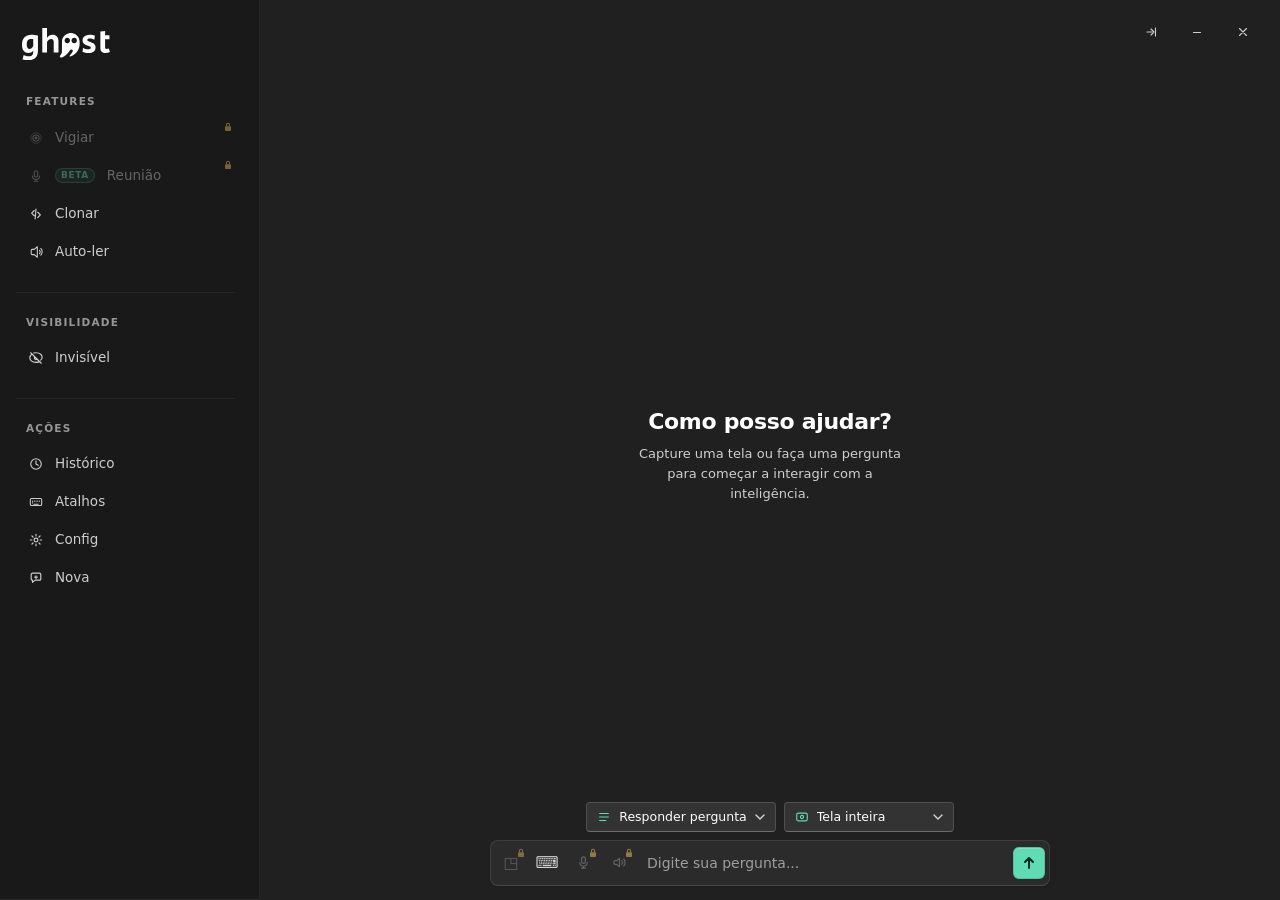
==== commit fb1b5a32: "feat(meeting): pre-start warning + BETA markers on meeting feature (v1.1.14) Users on v1.1.13 report" ====
--- a/web/index.html
+++ b/web/index.html
@@ -77,7 +77,7 @@
                             <span class="tool-lock" x-show="apiKeyMissing"></span>
                         </button>
 
-                        <button class="tool-btn" data-label="Reunião"
+                        <button class="tool-btn beta-feature" data-label="Reunião"
                                 :class="{ recording: meetingRunning, processing: meetingProcessing, locked: apiKeyMissing }"
                                 @click="toggleMeeting()"
                                 :disabled="meetingProcessing || apiKeyMissing"
@@ -87,6 +87,10 @@
                                 <rect x="6" y="2" width="4" height="7" rx="2" stroke="currentColor" stroke-width="1.3"/>
                                 <path d="M4 8a4 4 0 008 0M8 12v2M6 14h4" stroke="currentColor" stroke-width="1.3" stroke-linecap="round"/>
                             </svg>
+                            <!-- BETA pill: visible only in maximized mode (next to "Reunião" label).
+                                 In window mode, the BETA marker surfaces through the hover tooltip
+                                 (see meetingTooltip in app.js). -->
+                            <span class="beta-pill">BETA</span>
                             <span class="tool-dot tool-dot-rec" x-show="meetingRunning"></span>
                             <span class="tool-lock" x-show="apiKeyMissing"></span>
                         </button>
@@ -1081,13 +1085,40 @@
 <div class="modal-backdrop" x-show="meetingModalOpen" x-transition @click.self="meetingModalOpen = false">
     <div class="modal">
         <div class="modal-header">
-            <h2>🎙 Iniciar reunião</h2>
+            <h2>🎙 Iniciar reunião <span class="beta-badge" title="Recurso em beta — feedback bem-vindo">BETA</span></h2>
             <button class="btn-icon" @click="meetingModalOpen = false">
                 <svg viewBox="0 0 14 14" fill="none"><path d="M3 3l8 8M11 3l-8 8" stroke="currentColor" stroke-width="1.5" stroke-linecap="round"/></svg>
             </button>
         </div>
 
         <div class="modal-body">
+            <!-- INSTRUÇÃO CRÍTICA — sem isso a gravação pega a tela errada -->
+            <div class="meeting-warning">
+                <div class="meeting-warning-icon">⚠️</div>
+                <div class="meeting-warning-body">
+                    <strong>Antes de iniciar — selecione o app ou a aba da reunião:</strong>
+                    <ul class="meeting-warning-list">
+                        <li>
+                            <strong>App desktop</strong> (Zoom, Teams, Meet desktop) — escolha a janela
+                            dele na lista abaixo. Só o conteúdo dessa janela é gravado, mesmo que outras apps
+                            fiquem em cima.
+                        </li>
+                        <li>
+                            <strong>Aba de navegador</strong> (Meet no Chrome/Edge, Teams Web) —
+                            <strong style="color: var(--accent);">abra a reunião em uma janela separada</strong>
+                            do navegador (arrasta a aba pra fora pra virar janela independente, ou
+                            <kbd>Ctrl</kbd>+<kbd>N</kbd> e cole o link) e use as outras abas em outra janela.
+                            Senão a gravação vai seguir o conteúdo da aba atual e pegar tudo o que você estiver
+                            fazendo.
+                        </li>
+                        <li>
+                            <strong>Monitor inteiro</strong> — só escolha se o PC tem tela dedicada
+                            pra reunião. Vai gravar tudo que aparece naquele monitor.
+                        </li>
+                    </ul>
+                </div>
+            </div>
+
             <p class="modal-hint">
                 <strong>Áudio</strong> grava todo som do sistema + microfone.
                 Silencie Spotify, notificações e outros apps antes de iniciar.
--- a/web/style.css
+++ b/web/style.css
@@ -2130,6 +2130,88 @@
     margin-bottom: 16px;
 }
 .modal-hint strong { color: var(--text-primary); }
+
+/* ---- Meeting modal: critical pre-start instruction block ----
+   Surfaces the "select the right tab/app" rule before the user clicks start,
+   since picking the wrong target (e.g. recording a browser tab that gets
+   reused for email mid-meeting) silently ruins the recording. */
+.meeting-warning {
+    display: flex;
+    gap: 12px;
+    padding: 12px 14px;
+    margin-bottom: 14px;
+    background: rgba(97, 219, 180, 0.08);
+    border: 1px solid rgba(97, 219, 180, 0.35);
+    border-left: 3px solid var(--accent);
+    border-radius: 6px;
+    color: var(--text-primary);
+    font-size: 13px;
+    line-height: 1.55;
+}
+.meeting-warning-icon {
+    font-size: 18px;
+    flex-shrink: 0;
+    line-height: 1.3;
+}
+.meeting-warning-body { flex: 1; min-width: 0; }
+.meeting-warning-body strong { color: var(--text-primary); }
+.meeting-warning-list {
+    margin: 8px 0 0;
+    padding-left: 18px;
+    color: var(--text-secondary);
+}
+.meeting-warning-list li { margin-bottom: 6px; }
+.meeting-warning-list li:last-child { margin-bottom: 0; }
+.meeting-warning-list kbd {
+    font-family: inherit;
+    font-size: 11px;
+    padding: 1px 5px;
+    background: rgba(255, 255, 255, 0.1);
+    border: 1px solid rgba(255, 255, 255, 0.18);
+    border-radius: 3px;
+    color: var(--text-primary);
+}
+
+/* ---- BETA markers ----
+   Two variants:
+   - .beta-badge: inline pill next to modal/section titles (prominent, static)
+   - .beta-pill:  smaller pill inside .tool-btn, only visible in maximized mode
+                  (in window mode, BETA comes through the hover tooltip instead) */
+.beta-badge {
+    display: inline-block;
+    font-size: 10px;
+    font-weight: 700;
+    letter-spacing: 0.6px;
+    padding: 2px 7px;
+    margin-left: 8px;
+    border-radius: 999px;
+    background: rgba(97, 219, 180, 0.18);
+    color: var(--accent);
+    border: 1px solid rgba(97, 219, 180, 0.45);
+    vertical-align: middle;
+    text-transform: uppercase;
+}
+.beta-pill {
+    display: none;
+    font-size: 9px;
+    font-weight: 700;
+    letter-spacing: 0.6px;
+    padding: 1px 5px;
+    border-radius: 999px;
+    background: rgba(97, 219, 180, 0.15);
+    color: var(--accent);
+    border: 1px solid rgba(97, 219, 180, 0.4);
+    text-transform: uppercase;
+    line-height: 1.3;
+    flex-shrink: 0;
+}
+/* Only surface .beta-pill in maximized mode, positioned between the label
+   and the recording dot (which uses margin-left: auto to push itself to the
+   right-most spot). In window mode the pill stays hidden and the BETA marker
+   surfaces via the hover tooltip. */
+.app.maximized .tool-btn.beta-feature .beta-pill {
+    display: inline-block;
+}
 .modal-section-label {
     font-size: 12px;
     font-weight: 600;
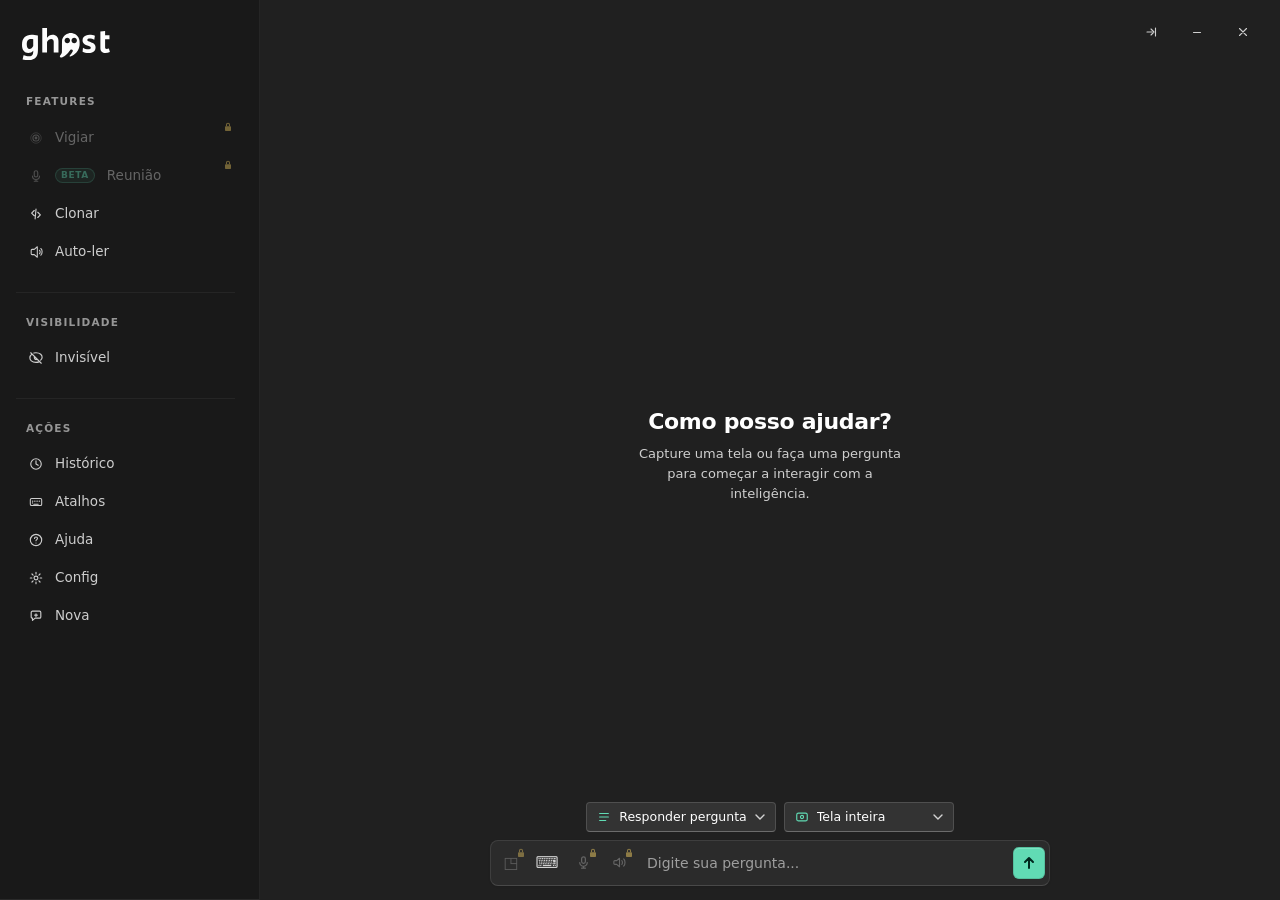
==== commit 91419430: "feat(ui): add Help modal + author social links in maximized mode (v1.1.28) Two user-facing additions" ====
--- a/web/index.html
+++ b/web/index.html
@@ -9,8 +9,16 @@
     <meta http-equiv="Cache-Control" content="no-cache, no-store, must-revalidate">
     <meta http-equiv="Pragma" content="no-cache">
     <meta http-equiv="Expires" content="0">
-    <link rel="stylesheet" href="style.css?v=1.0.13">
-    <link rel="stylesheet" href="pixel-ghost.css?v=1.0.13">
+    <!-- Split from a single 3417-line style.css into 5 ordered files under web/css/.
+         Load order here MUST match the cascade of the original file — do not
+         reorder. Each file in web/css/ is byte-identical to its line range
+         in the old style.css. See the header comment in each file. -->
+    <link rel="stylesheet" href="css/01-base-and-header.css?v=1.1.24">
+    <link rel="stylesheet" href="css/02-chat.css?v=1.1.24">
+    <link rel="stylesheet" href="css/03-composer-and-meeting.css?v=1.1.24">
+    <link rel="stylesheet" href="css/04-modals.css?v=1.1.24">
+    <link rel="stylesheet" href="css/05-misc.css?v=1.1.24">
+    <link rel="stylesheet" href="pixel-ghost.css?v=1.1.24">
     <script defer src="vendor/alpine.min.js"></script>
     <script src="vendor/marked.min.js"></script>
     <!-- Shared helpers (escapeHTML, stripMarkdown, tooltip manager, TTS voice picker).
@@ -159,6 +167,14 @@
                             <svg viewBox="0 0 16 16" fill="none">
                                 <rect x="1.5" y="4" width="13" height="8" rx="1.5" stroke="currentColor" stroke-width="1.2"/>
                                 <path d="M4 7h0.1M6 7h0.1M8 7h0.1M10 7h0.1M12 7h0.1M4 9h0.1M5.5 10.5h5" stroke="currentColor" stroke-width="1.2" stroke-linecap="round"/>
+                            </svg>
+                        </button>
+
+                        <button class="tool-btn" data-label="Ajuda" @click="helpModalOpen = true" data-tooltip-pos="below" data-tooltip="Manual de uso do Ghost">
+                            <svg viewBox="0 0 16 16" fill="none">
+                                <circle cx="8" cy="8" r="6.5" stroke="currentColor" stroke-width="1.3"/>
+                                <path d="M6.3 6.3a1.7 1.7 0 013.4 0c0 1.2-1.7 1.3-1.7 2.5" stroke="currentColor" stroke-width="1.3" stroke-linecap="round"/>
+                                <circle cx="8" cy="11.4" r="0.6" fill="currentColor"/>
                             </svg>
                         </button>
 
@@ -195,48 +211,6 @@
             </div>
         </div>
     </header>
-
-    <!-- UPDATE BANNER (visible when a newer GitHub release is available) -->
-    <div class="update-banner"
-         x-show="updateInfo.hasUpdate && !updateBannerDismissed"
-         x-cloak>
-        <svg viewBox="0 0 14 14" fill="none" class="update-banner-icon">
-            <path d="M7 1.5v7M4 5.5l3-3 3 3M2.5 11.5h9" stroke="currentColor" stroke-width="1.4"
-                  stroke-linecap="round" stroke-linejoin="round"/>
-        </svg>
-        <span class="update-banner-text" x-show="!updateDownloading">
-            Nova versão disponível:
-            <strong x-text="updateInfo.latest"></strong>
-            <span class="update-banner-sub" x-text="'(você está na ' + updateInfo.current + ')'"></span>
-        </span>
-        <!-- During auto-download: show progress bar instead of static text -->
-        <div class="update-banner-progress" x-show="updateDownloading" x-cloak>
-            <div class="update-banner-progress-label">
-                Baixando <strong x-text="updateInfo.latest"></strong>
-                · <span x-text="updateProgress + '%'"></span>
-            </div>
-            <div class="update-banner-progress-track">
-                <div class="update-banner-progress-fill"
-                     :style="'width: ' + updateProgress + '%'"></div>
-            </div>
-        </div>
-        <button class="update-banner-btn"
-                x-show="!updateDownloading"
-                @click="installUpdate()">Atualizar agora</button>
-        <button class="update-banner-btn-secondary"
-                x-show="!updateDownloading"
-                @click="openReleasePage()"
-                data-tooltip-pos="below"
-                data-tooltip="Ver página no GitHub">↗</button>
-        <button class="update-banner-close"
-                x-show="!updateDownloading"
-                @click="updateBannerDismissed = true"
-                aria-label="Dispensar">
-            <svg viewBox="0 0 12 12" fill="none">
-                <path d="M3 3l6 6M9 3l-6 6" stroke="currentColor" stroke-width="1.3" stroke-linecap="round"/>
-            </svg>
-        </button>
-    </div>
 
     <!-- CHAT -->
     <main class="chat" x-ref="chatScroll">
@@ -606,327 +580,80 @@
 
     </section>
 
+    <!-- UPDATE BANNER (visible when a newer GitHub release is available) -->
+    <!-- Pinned to the bottom (below the composer) to avoid overlapping the
+         titlebar controls in maximized mode. -->
+    <div class="update-banner"
+         x-show="updateInfo.hasUpdate && !updateBannerDismissed"
+         x-cloak>
+        <svg viewBox="0 0 14 14" fill="none" class="update-banner-icon">
+            <path d="M7 1.5v7M4 5.5l3-3 3 3M2.5 11.5h9" stroke="currentColor" stroke-width="1.4"
+                  stroke-linecap="round" stroke-linejoin="round"/>
+        </svg>
+        <span class="update-banner-text" x-show="!updateDownloading">
+            Nova versão disponível:
+            <strong x-text="updateInfo.latest"></strong>
+            <span class="update-banner-sub" x-text="'(você está na ' + updateInfo.current + ')'"></span>
+        </span>
+        <!-- During auto-download: show progress bar instead of static text -->
+        <div class="update-banner-progress" x-show="updateDownloading" x-cloak>
+            <div class="update-banner-progress-label">
+                Baixando <strong x-text="updateInfo.latest"></strong>
+                · <span x-text="updateProgress + '%'"></span>
+            </div>
+            <div class="update-banner-progress-track">
+                <div class="update-banner-progress-fill"
+                     :style="'width: ' + updateProgress + '%'"></div>
+            </div>
+        </div>
+        <button class="update-banner-btn"
+                x-show="!updateDownloading"
+                @click="installUpdate()">Atualizar agora</button>
+        <button class="update-banner-btn-secondary"
+                x-show="!updateDownloading"
+                @click="openReleasePage()"
+                data-tooltip-pos="below"
+                data-tooltip="Ver página no GitHub">↗</button>
+        <button class="update-banner-close"
+                x-show="!updateDownloading"
+                @click="updateBannerDismissed = true"
+                aria-label="Dispensar">
+            <svg viewBox="0 0 12 12" fill="none">
+                <path d="M3 3l6 6M9 3l-6 6" stroke="currentColor" stroke-width="1.3" stroke-linecap="round"/>
+            </svg>
+        </button>
+    </div>
+
 </div>
 
-<!-- Settings modal (API key) -->
-<div class="modal-backdrop" x-show="settingsModalOpen" x-transition
-     @click.self="settingsModalOpen = false">
-    <div class="modal">
-        <div class="modal-header">
-            <h2>⚙ Configurações</h2>
-            <button class="btn-icon" @click="settingsModalOpen = false">
-                <svg viewBox="0 0 14 14" fill="none"><path d="M3 3l8 8M11 3l-8 8" stroke="currentColor" stroke-width="1.5" stroke-linecap="round"/></svg>
-            </button>
-        </div>
-        <div class="modal-body">
-            <div class="settings-section">
-                <label class="settings-label">OpenAI API Key</label>
-                <p class="settings-hint">
-                    Gere sua chave gratuitamente em
-                    <a href="#" @click.prevent="openUrl('https://platform.openai.com/api-keys')">platform.openai.com/api-keys</a>.
-                    Você paga por token apenas pelo que usar (~$0.0001 por pergunta).
-                </p>
-                <div class="settings-current" x-show="settings.has_openai_key">
-                    <span>Chave configurada:</span>
-                    <code x-text="settings.masked_key"></code>
-                    <button class="clear-btn" @click="clearKey()" data-tooltip="Remover chave">Remover</button>
-                </div>
-
-                <template x-if="!settings.has_openai_key">
-                    <div>
-                        <div class="settings-input-row">
-                            <input type="password"
-                                   x-model="openaiKeyInput"
-                                   placeholder="Clique em 'Colar' após copiar a chave"
-                                   :disabled="savingKey"
-                                   readonly
-                                   class="settings-input">
-                            <button class="settings-paste-btn" @click="pasteKey()" :disabled="savingKey">
-                                📋 Colar
-                            </button>
-                            <button class="settings-save-btn"
-                                    @click="saveKey()"
-                                    :disabled="savingKey || !openaiKeyInput.trim()"
-                                    x-text="savingKey ? 'Validando...' : 'Salvar'"></button>
-                        </div>
-                        <p class="settings-sub-hint">
-                            Como o Ghost não rouba foco de outros apps, não dá pra digitar direto.
-                            Copie a chave no navegador (Ctrl+C) e clique em <strong>Colar</strong>.
-                        </p>
-                    </div>
-                </template>
-
-                <p class="settings-sub-hint" x-show="settings.has_openai_key">
-                    Para trocar a chave, clique em <strong>Remover</strong> acima primeiro.
-                </p>
-                <div class="settings-error" x-show="settingsError" x-text="settingsError"></div>
-                <div class="settings-success" x-show="settingsSuccess" x-text="settingsSuccess"></div>
-
-                <div class="settings-perms" x-show="keyPermissions">
-                    <div class="settings-perms-title">Permissões verificadas</div>
-                    <div class="perm-row" :class="{ ok: keyPermissions?.models }">
-                        <span x-text="keyPermissions?.models ? '✓' : '✗'"></span>
-                        <span>Leitura de modelos</span>
-                    </div>
-                    <div class="perm-row" :class="{ ok: keyPermissions?.chat }">
-                        <span x-text="keyPermissions?.chat ? '✓' : '✗'"></span>
-                        <span>Chat Completions (análise de tela, perguntas)</span>
-                    </div>
-                    <div class="perm-row" :class="{ ok: keyPermissions?.audio === true, warn: keyPermissions?.audio === false }">
-                        <span x-text="keyPermissions?.audio === true ? '✓' : (keyPermissions?.audio === false ? '⚠' : '?')"></span>
-                        <span>Whisper / Audio (transcrição de reuniões)</span>
-                    </div>
-                </div>
-                <template x-for="w in keyWarnings" :key="w">
-                    <div class="settings-warning" x-text="w"></div>
-                </template>
-            </div>
-
-            <!-- Model picker -->
-            <div class="settings-section" style="margin-top:20px;"
-                 x-show="settings.has_openai_key && modelsByTier.length">
-                <label class="settings-label">Modelo da OpenAI</label>
-                <p class="settings-hint">
-                    Todos aceitam <strong>imagem</strong> e respondem bem.
-                    Custo é estimado pra uma pergunta média com screenshot.
-                </p>
-
-                <!-- Seletor de moeda + cotação ao vivo -->
-                <div class="currency-block">
-                    <div class="currency-picker-row">
-                        <span class="currency-row-icon">
-                            <svg viewBox="0 0 16 16" fill="none">
-                                <circle cx="8" cy="8" r="6.5" stroke="currentColor" stroke-width="1.3"/>
-                                <path d="M10 6c-.5-1-1.3-1.3-2.2-1.3-1.3 0-2.3.8-2.3 2 0 2 4.5 1.4 4.5 3.5 0 1.2-1 2-2.3 2-.9 0-1.8-.3-2.3-1.3M8 3.3v9.4" stroke="currentColor" stroke-width="1.3" stroke-linecap="round"/>
-                            </svg>
-                        </span>
-                        <span class="currency-label">Moeda</span>
-
-                        <div class="chip chip-currency"
-                             :class="{ open: currencyOpen }"
-                             @click.away="currencyOpen = false">
-                            <button class="chip-trigger" type="button"
-                                    @click="currencyOpen = !currencyOpen">
-                                <span class="currency-flag"
-                                      x-text="currencySymbol"></span>
-                                <span class="chip-value"
-                                      x-text="(_currencySupport.find(c => c.code === currency) || {}).label"></span>
-                                <svg class="chip-caret" viewBox="0 0 10 6" fill="none">
-                                    <path d="M1 1l4 4 4-4" stroke="currentColor" stroke-width="1.4" stroke-linecap="round"/>
-                                </svg>
-                            </button>
-                            <div class="chip-flyout" x-show="currencyOpen" x-transition.opacity.duration.120ms x-cloak>
-                                <div class="chip-flyout-label">Moeda de exibição</div>
-                                <template x-for="c in _currencySupport" :key="c.code">
-                                    <button class="chip-option"
-                                            :class="{ selected: currency === c.code }"
-                                            @click="setCurrency(c.code)"
-                                            type="button">
-                                        <span class="chip-option-check">
-                                            <svg x-show="currency === c.code" viewBox="0 0 12 12" fill="none"><path d="M2.5 6.5l2.5 2.5 4.5-5.5" stroke="currentColor" stroke-width="1.6" stroke-linecap="round" stroke-linejoin="round"/></svg>
-                                        </span>
-                                        <span class="chip-option-icon" x-text="c.symbol"></span>
-                                        <span class="chip-option-label" x-text="c.label"></span>
-                                    </button>
-                                </template>
-                            </div>
-                        </div>
-                    </div>
-
-                    <!-- Cotação (só aparece se não for USD) -->
-                    <div class="rate-display" x-show="currency !== 'USD'" x-cloak>
-                        <span class="rate-loading" x-show="exchangeLoading">atualizando cotação...</span>
-                        <template x-if="!exchangeLoading">
-                            <div class="rate-badge-row">
-                                <div class="rate-badge">
-                                    <span class="rate-from">1 USD</span>
-                                    <span class="rate-arrow">→</span>
-                                    <span class="rate-to" x-text="exchangeRateShort"></span>
-                                </div>
-                                <span class="rate-meta" x-show="exchangeRateDate">
-                                    cotação de <span x-text="exchangeRateDateBR"></span> · fonte ECB
-                                </span>
-                            </div>
-                        </template>
-                    </div>
-                </div>
-
-                <template x-for="group in modelsByTier" :key="group.tier">
-                    <div class="model-group">
-                        <div class="model-group-header">
-                            <span class="model-group-icon" x-text="group.icon"></span>
-                            <span class="model-group-label" x-text="group.label"></span>
-                        </div>
-                        <template x-for="m in group.models" :key="m.id">
-                            <label class="model-card"
-                                   :class="{ selected: settings.openai_model === m.id }">
-                                <input type="radio" name="openai-model"
-                                       :value="m.id"
-                                       :checked="settings.openai_model === m.id"
-                                       @change="selectModel(m.id)">
-
-                                <div class="model-card-check">
-                                    <svg x-show="settings.openai_model === m.id" viewBox="0 0 14 14" fill="none">
-                                        <path d="M3 7.5l3 3 5-6.5" stroke="currentColor" stroke-width="2" stroke-linecap="round" stroke-linejoin="round"/>
-                                    </svg>
-                                </div>
-
-                                <div class="model-card-body">
-                                    <div class="model-card-head">
-                                        <span class="model-card-name" x-text="m.name"></span>
-                                        <template x-if="m.recommended">
-                                            <span class="model-badge badge-recommended">⭐ Recomendado</span>
-                                        </template>
-                                        <template x-if="settings.openai_model === m.id">
-                                            <span class="model-badge badge-active">✓ em uso</span>
-                                        </template>
-                                    </div>
-
-                                    <div class="model-card-desc" x-text="m.description"></div>
-
-                                    <div class="model-card-cost">
-                                        <span class="cost-amount" x-text="formatUsd(m.cost_per_100)"></span>
-                                        <span class="cost-converted"
-                                              x-show="currency !== 'USD'"
-                                              x-text="'≈ ' + formatConverted(m.cost_per_100)"></span>
-                                        <span class="cost-unit">a cada 100 perguntas</span>
-                                    </div>
-                                </div>
-                            </label>
-                        </template>
-                    </div>
-                </template>
-
-                <div class="settings-success" x-show="modelSaveMsg" x-text="modelSaveMsg" style="margin-top:6px;"></div>
-
-                <div class="pricing-footer">
-                    <svg viewBox="0 0 14 14" fill="none" class="pricing-footer-icon">
-                        <circle cx="7" cy="7" r="5.5" stroke="currentColor" stroke-width="1.2"/>
-                        <path d="M7 4v3.5M7 9.5v.5" stroke="currentColor" stroke-width="1.4" stroke-linecap="round"/>
-                    </svg>
-                    <span>
-                        Preços podem ter mudado desde a última atualização.
-                        <a href="#" @click.prevent="openUrl('https://platform.openai.com/docs/pricing')">
-                            Ver tabela oficial na OpenAI →
-                        </a>
-                    </span>
-                </div>
-            </div>
-        </div>
-    </div>
+<!-- ========================================================
+     MODALS — dynamically injected from web/partials/ by
+     app.js init(). Everything inside this root stays inert
+     until Alpine.initTree() wires up the bindings.
+     ========================================================
+-->
+<div id="modals-root" data-ghost-modals="pending"></div>
+
+
+
+<!-- Social links (autor — visíveis só em tela cheia, canto inferior esquerdo) -->
+<div class="social-links" x-show="maximizedMode && (appInfo.authorLinkedin || appInfo.authorGithub)" x-cloak>
+    <a href="#" @click.prevent="openUrl(appInfo.authorLinkedin)"
+       class="social-btn" x-show="appInfo.authorLinkedin"
+       data-tooltip-pos="above" data-tooltip="LinkedIn do autor">
+        <svg viewBox="0 0 16 16" fill="currentColor" aria-hidden="true">
+            <path d="M13.5 0h-11A2.5 2.5 0 000 2.5v11A2.5 2.5 0 002.5 16h11a2.5 2.5 0 002.5-2.5v-11A2.5 2.5 0 0013.5 0zM4.84 13.5H2.66V6.04h2.18V13.5zM3.75 5.07a1.27 1.27 0 11.001-2.539 1.27 1.27 0 01-.001 2.539zM13.5 13.5h-2.18V9.87c0-.87-.02-1.98-1.21-1.98-1.21 0-1.4.94-1.4 1.92v3.69H6.53V6.04h2.09v1.02h.03a2.29 2.29 0 012.06-1.13c2.2 0 2.61 1.45 2.61 3.33v4.24z"/>
+        </svg>
+    </a>
+    <a href="#" @click.prevent="openUrl(appInfo.authorGithub)"
+       class="social-btn" x-show="appInfo.authorGithub"
+       data-tooltip-pos="above" data-tooltip="GitHub do autor">
+        <svg viewBox="0 0 16 16" fill="currentColor" aria-hidden="true">
+            <path d="M8 0C3.58 0 0 3.58 0 8a8 8 0 005.47 7.59c.4.07.55-.17.55-.38 0-.19-.01-.82-.01-1.49-2.01.37-2.53-.49-2.69-.94-.09-.23-.48-.94-.82-1.13-.28-.15-.68-.52-.01-.53.63-.01 1.08.58 1.23.82.72 1.21 1.87.87 2.33.66.07-.52.28-.87.51-1.07-1.78-.2-3.64-.89-3.64-3.95 0-.87.31-1.59.82-2.15-.08-.2-.36-1.02.08-2.12 0 0 .67-.21 2.2.82.64-.18 1.32-.27 2-.27s1.36.09 2 .27c1.53-1.04 2.2-.82 2.2-.82.44 1.1.16 1.92.08 2.12.51.56.82 1.27.82 2.15 0 3.07-1.87 3.75-3.65 3.95.29.25.54.73.54 1.48 0 1.07-.01 1.93-.01 2.2 0 .21.15.46.55.38A8.01 8.01 0 0016 8c0-4.42-3.58-8-8-8z"/>
+        </svg>
+    </a>
 </div>
 
-<!-- Shortcuts modal (keyboard reference) -->
-<div class="modal-backdrop" x-show="shortcutsModalOpen" x-transition
-     @click.self="shortcutsModalOpen = false"
-     @keydown.escape.window="shortcutsModalOpen = false" x-cloak>
-    <div class="modal shortcuts-modal">
-        <div class="modal-header">
-            <h2>
-                <svg viewBox="0 0 16 16" fill="none" style="width:16px;height:16px;display:inline;vertical-align:-3px;margin-right:6px;">
-                    <rect x="1.5" y="4" width="13" height="8" rx="1.5" stroke="currentColor" stroke-width="1.2"/>
-                    <path d="M4 7h0.1M6 7h0.1M8 7h0.1M10 7h0.1M12 7h0.1M4 9h0.1M5.5 10.5h5" stroke="currentColor" stroke-width="1.2" stroke-linecap="round"/>
-                </svg>
-                Atalhos
-            </h2>
-            <button class="btn-icon" @click="shortcutsModalOpen = false">
-                <svg viewBox="0 0 14 14" fill="none"><path d="M3 3l8 8M11 3l-8 8" stroke="currentColor" stroke-width="1.5" stroke-linecap="round"/></svg>
-            </button>
-        </div>
-
-        <div class="modal-body">
-            <!-- Grupo: Global (funciona fora do Ghost) -->
-            <div class="shortcut-group">
-                <div class="shortcut-group-title">
-                    <span class="shortcut-group-icon">🌐</span>
-                    Global <span class="shortcut-group-hint">(funciona em qualquer app)</span>
-                </div>
-                <div class="shortcut-row">
-                    <div class="shortcut-keys">
-                        <kbd>Ctrl</kbd><span class="kbd-plus">+</span>
-                        <kbd>Shift</kbd><span class="kbd-plus">+</span>
-                        <kbd>G</kbd>
-                    </div>
-                    <div class="shortcut-desc">Mostrar / ocultar o Ghost</div>
-                </div>
-            </div>
-
-            <!-- Grupo: No chat -->
-            <div class="shortcut-group">
-                <div class="shortcut-group-title">
-                    <span class="shortcut-group-icon">💬</span>
-                    No chat
-                </div>
-                <div class="shortcut-row">
-                    <div class="shortcut-keys">
-                        <kbd>Enter</kbd>
-                    </div>
-                    <div class="shortcut-desc">Enviar pergunta</div>
-                </div>
-                <div class="shortcut-row">
-                    <div class="shortcut-keys">
-                        <kbd>Ctrl</kbd><span class="kbd-plus">+</span>
-                        <kbd>C</kbd>
-                    </div>
-                    <div class="shortcut-desc">Copiar trecho selecionado (após ativar "Selecionar trecho")</div>
-                </div>
-            </div>
-
-            <!-- Grupo: Captura de teclado -->
-            <div class="shortcut-group">
-                <div class="shortcut-group-title">
-                    <span class="shortcut-group-icon">⌨</span>
-                    Captura de teclado ativa
-                    <span class="shortcut-group-hint">(clique no ícone ⌨ no composer)</span>
-                </div>
-                <div class="shortcut-row">
-                    <div class="shortcut-keys">
-                        <kbd class="kbd-wide">A–Z</kbd>
-                        <span class="kbd-sep">·</span>
-                        <kbd class="kbd-wide">0–9</kbd>
-                    </div>
-                    <div class="shortcut-desc">Digita no campo sem o Ghost roubar foco</div>
-                </div>
-                <div class="shortcut-row">
-                    <div class="shortcut-keys"><kbd>Enter</kbd></div>
-                    <div class="shortcut-desc">Envia imediatamente</div>
-                </div>
-                <div class="shortcut-row">
-                    <div class="shortcut-keys"><kbd>Esc</kbd></div>
-                    <div class="shortcut-desc">Desativa captura global</div>
-                </div>
-                <div class="shortcut-row">
-                    <div class="shortcut-keys"><kbd>Backspace</kbd></div>
-                    <div class="shortcut-desc">Apaga último caractere do campo</div>
-                </div>
-            </div>
-
-            <!-- Grupo: Captura de tela automática -->
-            <div class="shortcut-group">
-                <div class="shortcut-group-title">
-                    <span class="shortcut-group-icon">📷</span>
-                    Durante captura de área
-                </div>
-                <div class="shortcut-row">
-                    <div class="shortcut-keys"><kbd>Esc</kbd></div>
-                    <div class="shortcut-desc">Cancela a seleção de área</div>
-                </div>
-                <div class="shortcut-row">
-                    <div class="shortcut-keys">
-                        <kbd class="kbd-wide">Click + Drag</kbd>
-                    </div>
-                    <div class="shortcut-desc">Define a região a capturar</div>
-                </div>
-            </div>
-
-            <p class="shortcuts-footnote">
-                💡 Dica: o Ghost nunca rouba foco. Você pode digitar em qualquer app e,
-                com a captura de teclado ativa (<kbd class="kbd-inline">⌨</kbd>), as teclas
-                vão pro campo do Ghost automaticamente.
-            </p>
-        </div>
-    </div>
-</div>
 
 <!-- Drag overlay (aparece quando arrastando arquivo) -->
 <div class="drag-overlay" x-show="isDragOver" x-cloak>
@@ -940,363 +667,11 @@
     </div>
 </div>
 
-<!-- Histórico de conversas -->
-<div class="modal-backdrop" x-show="historyModalOpen" x-transition
-     @click.self="historyModalOpen = false"
-     @keydown.escape.window="historyModalOpen = false" x-cloak>
-    <div class="modal history-modal">
-        <div class="modal-header">
-            <h2>Histórico de conversas</h2>
-            <button class="btn-icon" @click="historyModalOpen = false">
-                <svg viewBox="0 0 14 14" fill="none"><path d="M3 3l8 8M11 3l-8 8" stroke="currentColor" stroke-width="1.5" stroke-linecap="round"/></svg>
-            </button>
-        </div>
-        <div class="modal-body">
-            <template x-if="!historyList.length">
-                <div class="history-empty">
-                    <div class="history-empty-icon">💬</div>
-                    <div>Nenhuma conversa salva ainda</div>
-                    <div class="history-empty-hint">Suas conversas aparecerão aqui automaticamente</div>
-                </div>
-            </template>
-            <template x-if="historyList.length">
-                <div class="history-list">
-                    <template x-for="c in historyList" :key="c.id">
-                        <div class="history-item"
-                             :class="{ active: currentConvId === c.id }"
-                             @click="switchToConversation(c.id)">
-                            <div class="history-item-body">
-                                <div class="history-item-title" x-text="c.title"></div>
-                                <div class="history-item-meta">
-                                    <span x-text="c.message_count + ' msgs'"></span>
-                                    <span class="history-dot">·</span>
-                                    <span x-text="c.updated_at.replace('T', ' ').slice(0, 16)"></span>
-                                </div>
-                            </div>
-                            <button class="history-item-delete"
-                                    @click="deleteConversation(c.id, $event)"
-                                    data-tooltip="Apagar conversa">
-                                <svg viewBox="0 0 14 14" fill="none"><path d="M3 4.5h8M5.5 4.5V3.2a1 1 0 011-1h1a1 1 0 011 1v1.3M4 4.5l.6 7.3a1 1 0 001 .9h2.8a1 1 0 001-.9l.6-7.3" stroke="currentColor" stroke-width="1.2" stroke-linecap="round" stroke-linejoin="round"/></svg>
-                            </button>
-                        </div>
-                    </template>
-                </div>
-            </template>
-        </div>
-    </div>
-</div>
-
-<!-- Sensitive info warning modal -->
-<div class="modal-backdrop" x-show="sensitiveWarning" x-transition
-     @click.self="dismissSensitiveWarning('cancel')"
-     @keydown.escape.window="dismissSensitiveWarning('cancel')" x-cloak>
-    <div class="modal sensitive-modal">
-        <div class="modal-header">
-            <h2>⚠ Detectamos dados sensíveis</h2>
-            <button class="btn-icon" @click="dismissSensitiveWarning('cancel')">
-                <svg viewBox="0 0 14 14" fill="none"><path d="M3 3l8 8M11 3l-8 8" stroke="currentColor" stroke-width="1.5" stroke-linecap="round"/></svg>
-            </button>
-        </div>
-        <div class="modal-body">
-            <p class="sensitive-intro">
-                Antes de enviar pra OpenAI, identifiquei os seguintes padrões que parecem dados pessoais:
-            </p>
-            <div class="sensitive-list">
-                <template x-for="s in (sensitiveWarning?.types || [])" :key="s.type">
-                    <div class="sensitive-item">
-                        <span class="sensitive-type" x-text="s.type"></span>
-                        <span class="sensitive-count" x-text="s.count + (s.count > 1 ? ' ocorrências' : ' ocorrência')"></span>
-                        <code class="sensitive-sample" x-text="s.sample"></code>
-                    </div>
-                </template>
-            </div>
-            <p class="sensitive-hint">
-                O texto será enviado via API da OpenAI. Se for informação de terceiros ou sigilosa,
-                considere remover antes de prosseguir.
-            </p>
-        </div>
-        <div class="modal-footer">
-            <button class="modal-btn-secondary" @click="dismissSensitiveWarning('cancel')">Cancelar</button>
-            <button class="modal-btn-primary" @click="dismissSensitiveWarning('send')"
-                    style="background: linear-gradient(135deg, #ffb77e, #c48744);">
-                Enviar mesmo assim
-            </button>
-        </div>
-    </div>
-</div>
-
-<!-- Close confirmation modal -->
-<div class="modal-backdrop" x-show="closeConfirmOpen" x-transition
-     @click.self="closeConfirmOpen = false"
-     @keydown.escape.window="closeConfirmOpen = false" x-cloak>
-    <div class="modal close-confirm-modal">
-        <div class="modal-header">
-            <h2>Fechar o Ghost?</h2>
-            <button class="btn-icon" @click="closeConfirmOpen = false">
-                <svg viewBox="0 0 14 14" fill="none"><path d="M3 3l8 8M11 3l-8 8" stroke="currentColor" stroke-width="1.5" stroke-linecap="round"/></svg>
-            </button>
-        </div>
-        <div class="modal-body">
-            <p class="close-confirm-intro">
-                O que você quer fazer?
-            </p>
-
-            <div class="close-option-list">
-                <button class="close-option close-option-hide" @click="confirmClose('hide')">
-                    <div class="close-option-icon">
-                        <svg viewBox="0 0 20 20" fill="none">
-                            <path d="M2 10s2.5-6 8-6 8 6 8 6-2.5 6-8 6-8-6-8-6z" stroke="currentColor" stroke-width="1.4"/>
-                            <path d="M3 3l14 14" stroke="currentColor" stroke-width="1.4" stroke-linecap="round"/>
-                        </svg>
-                    </div>
-                    <div class="close-option-body">
-                        <div class="close-option-title">Apenas ocultar</div>
-                        <div class="close-option-desc">
-                            Fica rodando em segundo plano. Pressione
-                            <kbd class="kbd-inline">Ctrl</kbd> +
-                            <kbd class="kbd-inline">Shift</kbd> +
-                            <kbd class="kbd-inline">G</kbd>
-                            pra trazer de volta quando precisar.
-                        </div>
-                    </div>
-                </button>
-
-                <button class="close-option close-option-exit" @click="confirmClose('exit')">
-                    <div class="close-option-icon close-option-icon-danger">
-                        <svg viewBox="0 0 20 20" fill="none">
-                            <path d="M7.5 2.5h-3a2 2 0 00-2 2v11a2 2 0 002 2h3" stroke="currentColor" stroke-width="1.4" stroke-linecap="round"/>
-                            <path d="M14 6l4 4-4 4M18 10H8" stroke="currentColor" stroke-width="1.4" stroke-linecap="round" stroke-linejoin="round"/>
-                        </svg>
-                    </div>
-                    <div class="close-option-body">
-                        <div class="close-option-title">Encerrar aplicação</div>
-                        <div class="close-option-desc">
-                            Fecha de vez — todos os processos do Ghost serão finalizados.
-                            Vai precisar abrir o app pelo ícone pra usar de novo.
-                        </div>
-                    </div>
-                </button>
-            </div>
-        </div>
-    </div>
-</div>
-
-<!-- Meeting target picker modal -->
-<div class="modal-backdrop" x-show="meetingModalOpen" x-transition @click.self="meetingModalOpen = false">
-    <div class="modal">
-        <div class="modal-header">
-            <h2>🎙 Iniciar reunião <span class="beta-badge" title="Recurso em beta — feedback bem-vindo">BETA</span></h2>
-            <button class="btn-icon" @click="meetingModalOpen = false">
-                <svg viewBox="0 0 14 14" fill="none"><path d="M3 3l8 8M11 3l-8 8" stroke="currentColor" stroke-width="1.5" stroke-linecap="round"/></svg>
-            </button>
-        </div>
-
-        <div class="modal-body">
-            <!-- INSTRUÇÃO CRÍTICA — sem isso a gravação pega a tela errada -->
-            <div class="meeting-warning">
-                <div class="meeting-warning-icon">⚠️</div>
-                <div class="meeting-warning-body">
-                    <strong>Antes de iniciar — selecione o app ou a aba da reunião:</strong>
-                    <ul class="meeting-warning-list">
-                        <li>
-                            <strong>App desktop</strong> (Zoom, Teams, Meet desktop) — escolha a janela
-                            dele na lista abaixo. Só o conteúdo dessa janela é gravado, mesmo que outras apps
-                            fiquem em cima.
-                        </li>
-                        <li>
-                            <strong>Aba de navegador</strong> (Meet no Chrome/Edge, Teams Web) —
-                            <strong style="color: var(--accent);">abra a reunião em uma janela separada</strong>
-                            do navegador (arrasta a aba pra fora pra virar janela independente, ou
-                            <kbd>Ctrl</kbd>+<kbd>N</kbd> e cole o link) e use as outras abas em outra janela.
-                            Senão a gravação vai seguir o conteúdo da aba atual e pegar tudo o que você estiver
-                            fazendo.
-                        </li>
-                        <li>
-                            <strong>Monitor inteiro</strong> — só escolha se o PC tem tela dedicada
-                            pra reunião. Vai gravar tudo que aparece naquele monitor.
-                        </li>
-                    </ul>
-                </div>
-            </div>
-
-            <p class="modal-hint">
-                <strong>Áudio</strong> grava todo som do sistema + microfone.
-                Silencie Spotify, notificações e outros apps antes de iniciar.
-            </p>
-
-            <div class="modal-section-label">O que gravar visualmente</div>
-
-            <div class="target-group">
-                <div class="target-group-title">Monitores</div>
-                <template x-for="m in monitors" :key="'mon-' + m.index">
-                    <label class="target-option"
-                           :class="{ 'target-option-active': meetingFilterMonitor === m.index }">
-                        <input type="radio" name="mtarget"
-                               :value="'monitor:' + m.index"
-                               :checked="meetingTarget === 'monitor:' + m.index"
-                               @change="selectMeetingMonitor(m.index)">
-                        <span class="target-icon">🖥</span>
-                        <span class="target-text">
-                            <strong x-text="'Monitor ' + m.index"></strong>
-                            <span class="target-meta" x-text="m.width + '×' + m.height"></span>
-                        </span>
-                    </label>
-                </template>
-            </div>
-
-            <div class="target-group">
-                <div class="target-group-title">
-                    Janelas no monitor selecionado
-                </div>
-                <div class="target-scroll" x-show="windowsForSelectedMonitor().length > 0">
-                    <template x-for="w in windowsForSelectedMonitor()" :key="'win-' + w.hwnd">
-                        <label class="target-option">
-                            <input type="radio" name="mtarget"
-                                   :value="'window:' + w.hwnd"
-                                   x-model="meetingTarget">
-                            <span class="target-icon" x-text="w.is_meeting ? '🎙' : '🪟'"></span>
-                            <span class="target-text">
-                                <strong x-text="w.title"></strong>
-                                <span class="target-meta">
-                                    <span x-text="w.width + '×' + w.height"></span>
-                                    <span x-show="w.is_meeting" style="color: var(--accent); margin-left: 6px;">· reunião detectada</span>
-                                </span>
-                            </span>
-                        </label>
-                    </template>
-                </div>
-                <p class="modal-hint" x-show="windowsForSelectedMonitor().length === 0"
-                   style="font-size:12px;opacity:0.75;margin:6px 2px 0;">
-                    Nenhuma janela aberta neste monitor. Selecione outro monitor acima
-                    ou deixe como "Monitor <span x-text="meetingFilterMonitor"></span>"
-                    para capturar a tela inteira.
-                </p>
-            </div>
-        </div>
-
-        <div class="modal-footer">
-            <button class="modal-btn-secondary" @click="meetingModalOpen = false">Cancelar</button>
-            <button class="modal-btn-primary" @click="confirmMeetingStart()">
-                <span class="meeting-dot" style="background:#fff; box-shadow: 0 0 8px rgba(255,255,255,0.6);"></span>
-                Iniciar gravação
-            </button>
-        </div>
-    </div>
-</div>
+
+
+
 
 <!-- CLONE MODAL — pede URL, mostra progresso, oferece ações pós-clone -->
-<div class="modal-backdrop" x-show="cloneModalOpen" x-transition
-     @click.self="closeCloneModal()"
-     @keydown.escape.window="closeCloneModal()" x-cloak>
-    <div class="modal">
-        <div class="modal-header">
-            <h2>
-                <svg viewBox="0 0 16 16" fill="none" style="width:16px;height:16px;display:inline;vertical-align:-3px;margin-right:6px;">
-                    <path d="M6 10L3 7l3-3M10 6l3 3-3 3M8 2.5L7 13.5" stroke="currentColor" stroke-width="1.3" stroke-linecap="round" stroke-linejoin="round"/>
-                </svg>
-                Clonar página web
-            </h2>
-            <button class="btn-icon" @click="closeCloneModal()" :disabled="cloneRunning">
-                <svg viewBox="0 0 14 14" fill="none"><path d="M3 3l8 8M11 3l-8 8" stroke="currentColor" stroke-width="1.5" stroke-linecap="round"/></svg>
-            </button>
-        </div>
-
-        <div class="modal-body">
-            <!-- ESTADO: entrada de URL -->
-            <template x-if="!cloneRunning && !cloneResult">
-                <div>
-                    <p class="modal-hint">
-                        Baixa <strong>HTML + CSS + JS + imagens + fontes</strong> da URL para uma pasta offline.
-                        Detecta automaticamente sites com JavaScript e usa um navegador headless quando necessário.
-                    </p>
-                    <div class="settings-input-row" style="margin-top:8px;">
-                        <input type="text"
-                               class="settings-input"
-                               placeholder="Clique em 'Colar' após copiar a URL"
-                               x-model="cloneUrl"
-                               readonly>
-                        <button class="settings-paste-btn" @click="pasteCloneUrl()">
-                            📋 Colar
-                        </button>
-                    </div>
-                    <p class="settings-sub-hint" style="margin-top:6px;">
-                        O Ghost não rouba foco de outros apps, então não dá pra digitar direto.
-                        Copie a URL no navegador (Ctrl+C) e clique em <strong>Colar</strong>.
-                    </p>
-                    <div x-show="cloneError" x-text="cloneError"
-                         style="color:#ff6b6b;font-size:13px;margin-top:8px;"></div>
-                    <p class="modal-hint" style="margin-top:14px;font-size:12px;opacity:0.7;">
-                        Sites complexos (Instagram, Twitter, apps SaaS) podem baixar ~170 MB do navegador headless na primeira vez.
-                    </p>
-                </div>
-            </template>
-
-            <!-- ESTADO: clonando -->
-            <template x-if="cloneRunning">
-                <div>
-                    <p class="modal-hint" x-text="cloneStatus"></p>
-                    <div style="margin-top:16px;">
-                        <div style="height:6px;background:rgba(255,255,255,0.1);border-radius:3px;overflow:hidden;">
-                            <div :style="'height:100%;width:' + cloneProgressPct + '%;background:linear-gradient(90deg,#61DBB4,#3CB895);transition:width 0.3s;'"></div>
-                        </div>
-                        <div style="display:flex;justify-content:space-between;margin-top:6px;font-size:12px;opacity:0.7;">
-                            <span x-text="cloneProgress.done + ' / ' + cloneProgress.total + ' recursos'"></span>
-                            <span x-text="cloneProgressPct + '%'"></span>
-                        </div>
-                    </div>
-                </div>
-            </template>
-
-            <!-- ESTADO: concluído -->
-            <template x-if="cloneResult">
-                <div>
-                    <p class="modal-hint" style="color:#61DBB4;">
-                        ✓ Página clonada com sucesso
-                    </p>
-                    <div style="margin-top:12px;font-size:13px;line-height:1.8;">
-                        <div>Pasta: <code x-text="cloneResult.folder_name"
-                                          style="background:rgba(255,255,255,0.08);padding:2px 6px;border-radius:4px;font-size:12px;"></code></div>
-                        <div>Recursos: <strong x-text="cloneResult.assets_count"></strong></div>
-                        <div x-show="cloneResult.errors_count > 0" style="color:#ffaa44;">
-                            Falhas: <strong x-text="cloneResult.errors_count"></strong> (veja <code>_clone-errors.log</code>)
-                        </div>
-                        <div x-show="cloneResult.used_js" style="opacity:0.7;font-size:12px;margin-top:4px;">
-                            Renderizado via navegador headless (página SPA)
-                        </div>
-                    </div>
-                </div>
-            </template>
-        </div>
-
-        <div class="modal-footer">
-            <!-- Entrada -->
-            <template x-if="!cloneRunning && !cloneResult">
-                <div style="display:flex;gap:8px;width:100%;justify-content:flex-end;">
-                    <button class="modal-btn-secondary" @click="closeCloneModal()">Cancelar</button>
-                    <button class="modal-btn-primary" @click="startClone()" :disabled="!cloneUrl.trim()">
-                        Clonar
-                    </button>
-                </div>
-            </template>
-            <!-- Em progresso -->
-            <template x-if="cloneRunning">
-                <div style="display:flex;gap:8px;width:100%;justify-content:flex-end;">
-                    <button class="modal-btn-secondary" @click="cancelClone()">Cancelar</button>
-                </div>
-            </template>
-            <!-- Concluído -->
-            <template x-if="cloneResult">
-                <div style="display:flex;gap:8px;width:100%;justify-content:space-between;">
-                    <button class="modal-btn-secondary" @click="openClonesFolder()">Abrir pasta</button>
-                    <div style="display:flex;gap:8px;">
-                        <button class="modal-btn-secondary" @click="cloneResult = null">Clonar outra</button>
-                        <button class="modal-btn-primary" @click="openClonedPage()">Abrir no navegador</button>
-                    </div>
-                </div>
-            </template>
-        </div>
-    </div>
-</div>
 
 <script src="app.js"></script>
 </body>
--- a/web/css/01-base-and-header.css
+++ b/web/css/01-base-and-header.css
@@ -0,0 +1,969 @@
+/* ============================================================
+   01-base-and-header.css
+   base + header + toolbar + docked + update banner
+   Extracted from web/style.css (lines 1-960).
+   Loading order in index.html is preserved so CSS cascade
+   resolution matches the pre-split behavior byte-for-byte.
+   ============================================================ */
+/* =========================================
+   Ghost — Windows 11 Fluent Design (Mica Dark)
+   ========================================= */
+
+:root {
+    /* Mica / layered surfaces (Win11 dark) */
+    --mica-base: #202020;
+    --mica-alt: #1c1c1c;
+    --layer-1: rgba(255, 255, 255, 0.0512);
+    --layer-2: rgba(255, 255, 255, 0.0837);
+    --layer-3: rgba(255, 255, 255, 0.1051);
+    --card-bg: rgba(255, 255, 255, 0.0512);
+    --card-bg-alt: rgba(45, 45, 45, 0.65);
+
+    /* Strokes (Fluent borders) */
+    --stroke-subtle: rgba(255, 255, 255, 0.0698);
+    --stroke-default: rgba(255, 255, 255, 0.0931);
+    --stroke-strong: rgba(255, 255, 255, 0.1395);
+
+    /* Text */
+    --text-primary: #ffffff;
+    --text-secondary: rgba(255, 255, 255, 0.786);
+    --text-tertiary: rgba(255, 255, 255, 0.5442);
+    --text-disabled: rgba(255, 255, 255, 0.3628);
+
+    /* Accent — mantém identidade Ghost (teal) mas com tratamento Fluent */
+    --accent: #61dbb4;
+    --accent-hover: #7ae4c3;
+    --accent-pressed: #52c29e;
+    --accent-rest-bg: rgba(97, 219, 180, 0.12);
+    --on-accent: #00281e;
+
+    --critical: #ff99a4;
+    --critical-bg: rgba(196, 43, 28, 0.18);
+    --critical-border: #c42b1c;
+
+    --warning: #fce100;
+    --warning-text: #ffd866;
+    --warning-bg: rgba(255, 183, 126, 0.1);
+    --warning-border: #ffb77e;
+
+    --app-alpha: 1.0;
+}
+
+* {
+    box-sizing: border-box;
+    margin: 0;
+    padding: 0;
+}
+
+html, body {
+    width: 100%;
+    height: 100vh;
+    overflow: hidden;
+    background-color: var(--mica-base);
+    margin: 0;
+    padding: 0;
+}
+
+/* ============ Scrollbar global (Windows 11 Fluent style) ============
+   Fina, translúcida, aparece mais forte no hover do container,
+   com thumb "inchada" ao passar o mouse direto nela. */
+* {
+    scrollbar-width: thin;
+    scrollbar-color: rgba(255, 255, 255, 0.22) transparent;
+}
+*::-webkit-scrollbar {
+    width: 10px;
+    height: 10px;
+}
+*::-webkit-scrollbar-track {
+    background: transparent;
+    border-radius: 5px;
+}
+*::-webkit-scrollbar-thumb {
+    background: rgba(255, 255, 255, 0.14);
+    border-radius: 5px;
+    border: 2px solid transparent;
+    background-clip: padding-box;
+    transition: background 0.15s ease;
+}
+*:hover::-webkit-scrollbar-thumb {
+    background: rgba(255, 255, 255, 0.26);
+    background-clip: padding-box;
+}
+*::-webkit-scrollbar-thumb:hover {
+    background: rgba(255, 255, 255, 0.42);
+    background-clip: padding-box;
+}
+*::-webkit-scrollbar-thumb:active {
+    background: rgba(97, 219, 180, 0.55);
+    background-clip: padding-box;
+}
+*::-webkit-scrollbar-corner {
+    background: transparent;
+}
+
+/* Variante mais sutil pra blocos menores (chip flyouts etc) */
+.chip-flyout::-webkit-scrollbar,
+.target-scroll::-webkit-scrollbar,
+.transcript-body::-webkit-scrollbar,
+.modal-body::-webkit-scrollbar,
+.chat::-webkit-scrollbar,
+.compact-response::-webkit-scrollbar {
+    width: 8px;
+    height: 8px;
+}
+.msg-assistant-body pre::-webkit-scrollbar {
+    height: 8px;
+}
+
+body {
+    color: var(--text-primary);
+    font-family: 'Segoe UI Variable Display', 'Segoe UI Variable', 'Segoe UI',
+                 system-ui, -apple-system, sans-serif;
+    font-size: 14px;
+    line-height: 1.45;
+    -webkit-font-smoothing: antialiased;
+    user-select: none;
+    font-weight: 400;
+}
+
+input, textarea, button, select {
+    font: inherit;
+    color: inherit;
+}
+
+/* ============ Root layout ============ */
+.app {
+    display: flex;
+    flex-direction: column;
+    height: 100vh;
+    position: relative;
+    background: var(--mica-base);
+}
+
+/* ============ Compact bar mode ============ */
+.app.compact > .header,
+.app.compact > .chat {
+    display: none;
+}
+.app.compact {
+    background: rgba(26, 26, 26, 0.94);
+    backdrop-filter: blur(60px) saturate(140%);
+    -webkit-backdrop-filter: blur(60px) saturate(140%);
+    border: 1px solid rgba(255, 255, 255, 0.1);
+    border-radius: 12px;
+    box-shadow: 0 14px 32px rgba(0, 0, 0, 0.44),
+                0 0 0 1px rgba(0, 0, 0, 0.2),
+                inset 0 1px 0 rgba(255, 255, 255, 0.05);
+    overflow: hidden;
+}
+.app.compact > .composer {
+    padding: 40px 12px 12px 12px;
+    gap: 8px;
+}
+.app.compact .chips {
+    justify-content: flex-start;
+    flex-wrap: nowrap;
+    gap: 6px;
+    padding: 0;
+}
+.app.compact .chip {
+    flex: 1 1 0;
+    min-width: 0;
+}
+.app.compact .chip-trigger {
+    min-width: 0;
+    width: 100%;
+    height: 30px;
+    font-size: 12px;
+    padding: 0 10px;
+    background: rgba(255, 255, 255, 0.06);
+    border: 1px solid rgba(255, 255, 255, 0.09);
+    border-bottom: 1px solid rgba(255, 255, 255, 0.22);
+}
+.app.compact .chip-trigger:hover {
+    background: rgba(255, 255, 255, 0.1);
+    border-color: rgba(255, 255, 255, 0.16);
+    border-bottom-color: rgba(255, 255, 255, 0.32);
+}
+.app.compact .chip.open .chip-trigger {
+    background: rgba(255, 255, 255, 0.12);
+    border-bottom-color: var(--accent);
+}
+.app.compact .chip-flyout {
+    /* Fixed width so it doesn't inherit the chip's stretched flex:1 width
+       (which would make the dropdown span ~400px). 240px fits the option
+       labels comfortably and visually matches the narrower trigger button. */
+    min-width: 240px;
+    width: 240px;
+    max-width: 240px;
+    max-height: calc(100vh - 70px);
+}
+.app.compact .composer-pill {
+    max-width: 100%;
+    padding: 4px;
+    background: rgba(255, 255, 255, 0.055);
+    border: 1px solid rgba(255, 255, 255, 0.09);
+    border-bottom: 1px solid rgba(255, 255, 255, 0.22);
+    border-radius: 8px;
+    box-shadow: none;
+}
+.app.compact .composer-pill:focus-within {
+    background: rgba(255, 255, 255, 0.08);
+    border-color: rgba(97, 219, 180, 0.35);
+    border-bottom-color: var(--accent);
+}
+.app.compact .pill-btn-capture,
+.app.compact .pill-btn-send {
+    width: 28px;
+    height: 28px;
+    border-radius: 5px;
+}
+.app.compact .pill-btn-send {
+    width: 30px;
+    height: 30px;
+}
+.app.compact .pill-input {
+    font-size: 13px;
+    padding: 6px 8px;
+}
+
+/* ============ Compact response area ============ */
+.compact-response {
+    flex: 1;
+    min-height: 0;
+    padding: 30px 20px 8px 20px;
+    overflow-y: auto;
+    /* Usa scrollbar global (definido no topo do arquivo) */
+}
+
+.compact-response-header {
+    display: flex;
+    align-items: center;
+    gap: 8px;
+    margin-bottom: 8px;
+}
+.compact-response-text {
+    font-size: 13px;
+    line-height: 1.55;
+    color: var(--text-primary);
+}
+.compact-response-text p { margin: 4px 0; }
+.compact-response-text pre {
+    max-height: 140px;
+    overflow: auto;
+}
+.compact-empty {
+    display: flex;
+    align-items: center;
+    justify-content: center;
+    height: 100%;
+    color: var(--text-tertiary);
+    font-size: 12px;
+}
+
+/* Compact titlebar — estilo Windows 11 */
+.compact-controls {
+    position: absolute;
+    top: 0;
+    left: 0;
+    right: 0;
+    height: 34px;
+    display: flex;
+    align-items: center;
+    gap: 0;
+    z-index: 10;
+    background: linear-gradient(to bottom,
+                                rgba(255, 255, 255, 0.035) 0%,
+                                rgba(255, 255, 255, 0.012) 60%,
+                                transparent 100%);
+    border-bottom: 1px solid rgba(255, 255, 255, 0.08);
+    padding: 0;
+}
+.compact-drag {
+    flex: 1;
+    /* Ensure the logo always has room even when many tool buttons are present. */
+    min-width: 56px;
+    height: 100%;
+    display: flex;
+    align-items: center;
+    gap: 7px;
+    color: var(--text-tertiary);
+    cursor: grab;
+    padding-left: 10px;
+    padding-right: 8px;
+}
+.compact-drag > .brand-logo-compact {
+    /* Flex-shrink 0 keeps the logo from being squeezed out of view when the
+       compact bar gets crowded with tool buttons. */
+    flex-shrink: 0;
+    height: 15px;
+    width: auto;
+    pointer-events: none;
+}
+.compact-brand-dot {
+    width: 14px;
+    height: 14px;
+    background: linear-gradient(135deg, var(--accent) 0%, #3cb895 100%);
+    border-radius: 3px;
+    flex-shrink: 0;
+    box-shadow: 0 1px 2px rgba(97, 219, 180, 0.28),
+                inset 0 1px 0 rgba(255, 255, 255, 0.18);
+}
+.compact-brand-text {
+    color: var(--text-primary);
+    font-weight: 600;
+    font-size: 12px;
+    letter-spacing: -0.1px;
+    white-space: nowrap;
+    overflow: hidden;
+    text-overflow: ellipsis;
+}
+.compact-drag:active { cursor: grabbing; }
+/* Legacy rule hid any SVG inside the drag area. The brand logo IS an SVG —
+   whitelist it so the wordmark renders; other svgs (if any appear later)
+   remain hidden by default. */
+.compact-drag svg:not(.brand-logo-compact):not(.brand-logo) { display: none; }
+
+.compact-btn {
+    width: 36px;
+    height: 34px;
+    border-radius: 0;
+    background: transparent;
+    border: none;
+    color: var(--text-secondary);
+    cursor: pointer;
+    display: flex;
+    align-items: center;
+    justify-content: center;
+    transition: background 0.1s ease, color 0.1s ease;
+    flex-shrink: 0;
+}
+.compact-btn:hover {
+    background: rgba(255, 255, 255, 0.08);
+    color: var(--text-primary);
+}
+.compact-btn:active {
+    background: rgba(255, 255, 255, 0.05);
+}
+.compact-btn svg { width: 13px; height: 13px; }
+.compact-btn-close:hover {
+    background: #c42b1c;
+    color: #fff;
+}
+.compact-btn-close:active {
+    background: #a8241a;
+    color: rgba(255, 255, 255, 0.8);
+}
+.compact-btn.active-tertiary {
+    background: var(--accent-rest-bg);
+    color: var(--accent);
+}
+.compact-btn.active-tertiary:hover {
+    background: rgba(97, 219, 180, 0.22);
+    color: var(--accent);
+}
+.compact-btn.recording {
+    background: rgba(196, 43, 28, 0.18);
+    color: #ff99a4;
+}
+.compact-btn.recording:hover { background: rgba(196, 43, 28, 0.28); }
+.compact-btn.processing {
+    background: var(--warning-bg);
+    color: var(--warning-text);
+    cursor: wait;
+}
+.compact-btn { position: relative; }
+.compact-btn .tool-dot {
+    position: absolute;
+    top: 4px;
+    right: 4px;
+    width: 5px;
+    height: 5px;
+    border-radius: 50%;
+    background: var(--accent);
+    box-shadow: 0 0 5px rgba(97, 219, 180, 0.7);
+    animation: pulse-soft 1.4s ease-in-out infinite;
+    pointer-events: none;
+}
+.compact-btn .tool-dot-rec {
+    background: #ff5555;
+    box-shadow: 0 0 5px rgba(255, 85, 85, 0.75);
+    animation: pulse-soft 1s ease-in-out infinite;
+}
+.compact-divider {
+    width: 1px;
+    height: 16px;
+    background: rgba(255, 255, 255, 0.1);
+    margin: 0 4px;
+    flex-shrink: 0;
+}
+
+/* Content fade with opacity slider */
+.chat,
+.composer,
+.status {
+    opacity: var(--app-alpha, 1);
+    transition: opacity 0.08s linear;
+}
+
+/* ============ Header (title bar estilo Windows 11) ============ */
+.header {
+    display: flex;
+    justify-content: space-between;
+    align-items: center;
+    height: 40px;
+    padding: 0 0 0 14px;
+    background: transparent;
+    border-bottom: 1px solid var(--stroke-subtle);
+    user-select: none;
+    flex-shrink: 0;
+    cursor: grab;
+}
+.header:active { cursor: grabbing; }
+
+.brand {
+    font-size: 13px;
+    font-weight: 600;
+    letter-spacing: -0.1px;
+    color: var(--text-primary);
+    pointer-events: none;
+    display: flex;
+    align-items: center;
+    gap: 8px;
+}
+/* .brand::before substituído por um <span class="brand-dot pixel-ghost-mini">
+   no HTML (fantasminha animado em vez do quadradinho verde) */
+
+/* Update banner — shown when GitHub has a newer release.
+   In compact mode it is pinned to the top of the window (see .app.compact below).
+   In window/maximized modes it sits at the BOTTOM of the shell (below the
+   composer) to avoid overlapping the titlebar controls (minimize/close/dock)
+   when the window is maximized. */
+.update-banner {
+    display: flex;
+    align-items: center;
+    gap: 8px;
+    padding: 6px 10px;
+    background: linear-gradient(90deg, rgba(97, 219, 180, 0.12), rgba(60, 184, 149, 0.12));
+    border-top: 1px solid rgba(97, 219, 180, 0.28);
+    color: var(--text-primary);
+    font-size: 11.5px;
+    flex-shrink: 0;
+}
+.update-banner-icon { width: 14px; height: 14px; color: var(--accent); flex-shrink: 0; }
+.update-banner-text { flex: 1; min-width: 0; white-space: nowrap; overflow: hidden; text-overflow: ellipsis; }
+.update-banner-text strong { color: var(--accent); font-weight: 600; }
+.update-banner-sub { color: var(--text-tertiary); margin-left: 6px; }
+.update-banner-btn {
+    padding: 3px 10px;
+    border-radius: 4px;
+    border: 1px solid rgba(97, 219, 180, 0.35);
+    background: var(--accent);
+    color: var(--on-accent);
+    font-weight: 600;
+    font-size: 11px;
+    cursor: pointer;
+}
+.update-banner-btn:hover { filter: brightness(1.08); }
+.update-banner-close {
+    width: 22px;
+    height: 22px;
+    padding: 0;
+    background: transparent;
+    border: none;
+    color: var(--text-tertiary);
+    cursor: pointer;
+    display: flex;
+    align-items: center;
+    justify-content: center;
+    border-radius: 3px;
+}
+.update-banner-close:hover { background: rgba(255, 255, 255, 0.08); color: var(--text-primary); }
+.update-banner-close svg { width: 11px; height: 11px; }
+
+/* In compact mode the app shell is 200px tall and the banner would normally
+   sit below the tool-button row, taking precious vertical space. Pin it to
+   the very top of the window, floating over the entire bar with its own
+   slim row — the user notices the update, can dismiss, and the main UI
+   keeps its real estate. */
+.app.compact .update-banner {
+    position: fixed;
+    top: 0;
+    left: 0;
+    right: 0;
+    z-index: 1000;
+    padding: 4px 8px;
+    font-size: 11px;
+    border-top: none;
+    border-bottom: 1px solid rgba(97, 219, 180, 0.4);
+    background: linear-gradient(90deg, rgba(97, 219, 180, 0.18), rgba(60, 184, 149, 0.15));
+}
+.app.compact .update-banner-btn { padding: 2px 8px; font-size: 10.5px; }
+.app.compact .update-banner-btn-secondary { width: 20px; height: 20px; }
+.app.compact .update-banner-close { width: 18px; height: 18px; }
+/* When the update banner is visible in compact mode, push the tool-button
+   row down so the banner (fixed at top) doesn't cover it. */
+.app.compact.update-banner-active .compact-controls { top: 28px; }
+
+.update-banner-btn-secondary {
+    width: 24px;
+    height: 24px;
+    padding: 0;
+    border-radius: 4px;
+    border: 1px solid rgba(97, 219, 180, 0.35);
+    background: transparent;
+    color: var(--accent);
+    font-weight: 700;
+    cursor: pointer;
+    font-size: 12px;
+    display: flex;
+    align-items: center;
+    justify-content: center;
+}
+.update-banner-btn-secondary:hover {
+    background: rgba(97, 219, 180, 0.12);
+}
+
+/* Progress bar shown while the installer is downloading. */
+.update-banner-progress {
+    flex: 1;
+    min-width: 0;
+    display: flex;
+    flex-direction: column;
+    gap: 3px;
+}
+.update-banner-progress-label {
+    font-size: 11px;
+    color: var(--text-secondary);
+    display: flex;
+    gap: 6px;
+    align-items: center;
+}
+.update-banner-progress-label strong { color: var(--accent); font-weight: 600; }
+.update-banner-progress-track {
+    width: 100%;
+    height: 4px;
+    background: rgba(255, 255, 255, 0.08);
+    border-radius: 2px;
+    overflow: hidden;
+}
+.update-banner-progress-fill {
+    height: 100%;
+    background: linear-gradient(90deg, var(--accent), #3cb895);
+    transition: width 0.2s ease;
+}
+
+.brand-logo {
+    height: 18px;
+    width: auto;
+    display: block;
+    pointer-events: none;
+    -webkit-user-select: none;
+    user-select: none;
+}
+
+/* Logo only in maximized mode (sidebar top). Window mode keeps a lean
+   header with just the toolbar + titlebar controls. When the logo is
+   hidden, .header's `justify-content: space-between` would otherwise leave
+   .header-actions anchored to the left with a big blank gap on the right —
+   push it back to the right via margin-left: auto so the toolbar reads as
+   a normal right-aligned title bar. */
+.app:not(.maximized) .brand-logo {
+    display: none;
+}
+.app:not(.maximized) .header-actions {
+    margin-left: auto;
+}
+.brand-logo-compact {
+    height: 14px;
+}
+
+.header-actions {
+    display: flex;
+    align-items: center;
+    gap: 4px;
+    height: 100%;
+}
+
+.header-action-group {
+    display: flex;
+    align-items: center;
+    gap: 4px;
+    padding-right: 8px;
+}
+
+.header-window-controls {
+    display: flex;
+    align-items: center;
+    height: 100%;
+    border-left: 1px solid var(--stroke-subtle);
+    padding-left: 0;
+    margin-left: 4px;
+}
+
+/* Docked state */
+.docked-icon {
+    width: 100vw;
+    height: 100vh;
+    display: flex;
+    align-items: center;
+    justify-content: center;
+    background: linear-gradient(135deg, var(--accent), #3cb895);
+    color: var(--on-accent);
+    cursor: pointer;
+    user-select: none;
+    transition: filter 0.15s, transform 0.1s;
+    box-shadow: inset 0 1px 0 rgba(255, 255, 255, 0.15),
+                -2px 0 10px rgba(0, 0, 0, 0.4);
+    border-top-left-radius: 8px;
+    border-bottom-left-radius: 8px;
+}
+.docked-icon:hover { filter: brightness(1.12); }
+.docked-icon:active { transform: scale(0.96); }
+.docked-glyph {
+    width: 55%;
+    height: 55%;
+    filter: drop-shadow(0 0 6px rgba(255, 255, 255, 0.35));
+}
+.docked-icon:hover { filter: brightness(1.12); }
+.docked-icon:active { transform: scale(0.96); }
+.docked-glyph {
+    width: 55%;
+    height: 55%;
+    filter: drop-shadow(0 0 6px rgba(255, 255, 255, 0.35));
+}
+
+/* Fluent accent pill button */
+.btn-nova {
+    background: var(--accent);
+    color: var(--on-accent);
+    border: 1px solid rgba(0, 0, 0, 0.12);
+    box-shadow: inset 0 1px 0 rgba(255, 255, 255, 0.2);
+    padding: 4px 14px;
+    border-radius: 4px;
+    font-size: 12px;
+    font-weight: 600;
+    letter-spacing: 0;
+    cursor: pointer;
+    transition: background 0.12s ease, filter 0.12s ease;
+    height: 28px;
+    display: inline-flex;
+    align-items: center;
+}
+.btn-nova:hover { background: var(--accent-hover); }
+.btn-nova:active { background: var(--accent-pressed); filter: brightness(0.95); }
+
+/* Toolbar buttons — padrão Fluent icon-only no header */
+.tool-btn {
+    position: relative;
+    width: 32px;
+    height: 28px;
+    border-radius: 4px;
+    background: transparent;
+    border: 1px solid transparent;
+    color: var(--text-secondary);
+    cursor: pointer;
+    display: flex;
+    align-items: center;
+    justify-content: center;
+    transition: background 0.12s ease, color 0.12s ease, border-color 0.12s ease;
+    flex-shrink: 0;
+}
+.tool-btn:hover:not(:disabled) {
+    background: var(--layer-2);
+    color: var(--text-primary);
+}
+.tool-btn:active:not(:disabled) { background: var(--layer-1); }
+.tool-btn:disabled { opacity: 0.6; cursor: not-allowed; }
+.tool-btn.locked,
+.compact-btn.locked,
+.pill-btn-capture.locked {
+    opacity: 0.42;
+    cursor: not-allowed;
+    color: var(--text-tertiary);
+}
+.tool-btn.locked:hover,
+.compact-btn.locked:hover,
+.pill-btn-capture.locked:hover {
+    background: transparent;
+    color: var(--text-tertiary);
+    border-color: transparent;
+}
+
+/* Mini cadeado no canto superior direito dos botões locked */
+.tool-lock {
+    position: absolute;
+    top: 1px;
+    right: 1px;
+    width: 10px;
+    height: 10px;
+    background: var(--warning-text);
+    -webkit-mask: url("data:image/svg+xml;utf8,<svg xmlns='http://www.w3.org/2000/svg' viewBox='0 0 10 10'><rect x='2' y='4.2' width='6' height='4.8' rx='0.8' fill='black'/><path d='M3.5 4.2V2.8a1.5 1.5 0 013 0V4.2' stroke='black' stroke-width='1.1' fill='none'/></svg>") center/contain no-repeat;
+            mask: url("data:image/svg+xml;utf8,<svg xmlns='http://www.w3.org/2000/svg' viewBox='0 0 10 10'><rect x='2' y='4.2' width='6' height='4.8' rx='0.8' fill='black'/><path d='M3.5 4.2V2.8a1.5 1.5 0 013 0V4.2' stroke='black' stroke-width='1.1' fill='none'/></svg>") center/contain no-repeat;
+    pointer-events: none;
+    filter: drop-shadow(0 0 2px rgba(0, 0, 0, 0.55));
+    opacity: 0.92;
+}
+.tool-btn svg { width: 14px; height: 14px; }
+
+.tool-btn.active {
+    background: var(--accent-rest-bg);
+    color: var(--accent);
+    border-color: rgba(97, 219, 180, 0.28);
+}
+.tool-btn.active:hover { background: rgba(97, 219, 180, 0.2); }
+
+.tool-btn.recording {
+    background: rgba(196, 43, 28, 0.18);
+    color: #ff99a4;
+    border-color: rgba(196, 43, 28, 0.45);
+}
+.tool-btn.recording:hover { background: rgba(196, 43, 28, 0.28); }
+.tool-btn.processing {
+    background: var(--warning-bg);
+    color: var(--warning-text);
+    border-color: var(--warning-border);
+    cursor: wait;
+}
+
+/* Small pulse indicator overlay */
+.tool-btn .tool-dot {
+    position: absolute;
+    top: 3px;
+    right: 3px;
+    width: 6px;
+    height: 6px;
+    border-radius: 50%;
+    background: var(--accent);
+    box-shadow: 0 0 6px rgba(97, 219, 180, 0.7);
+    animation: pulse-soft 1.4s ease-in-out infinite;
+    pointer-events: none;
+}
+.tool-btn .tool-dot-rec {
+    background: #ff5555;
+    box-shadow: 0 0 6px rgba(255, 85, 85, 0.75);
+    animation: pulse-soft 1s ease-in-out infinite;
+}
+
+/* Divisor vertical entre clusters de botões */
+.tool-divider {
+    width: 1px;
+    height: 18px;
+    background: rgba(255, 255, 255, 0.1);
+    margin: 0 4px;
+    flex-shrink: 0;
+}
+
+/* ============ Toolbar sections (Features | Visibilidade | Ações) ============
+   In window mode: sections render as a flat row (labels hidden), matching the
+   previous layout. In maximized mode: each section stacks a small label above
+   its icon row, with a visible vertical divider between sections. */
+.tool-section {
+    display: flex;
+    align-items: center;
+    gap: 2px;
+}
+.tool-section-row {
+    display: flex;
+    align-items: center;
+    gap: 2px;
+}
+.tool-section-label {
+    display: none;  /* hidden in window mode */
+    font-size: 10px;
+    font-weight: 600;
+    letter-spacing: 1.2px;
+    text-transform: uppercase;
+    color: var(--text-tertiary);
+    padding: 0 6px 2px;
+}
+.tool-section-divider {
+    width: 1px;
+    height: 18px;
+    background: rgba(255, 255, 255, 0.1);
+    margin: 0 4px;
+    flex-shrink: 0;
+}
+
+/* Window (non-maximized) mode used to have ONE divider between the
+   feature/visibility cluster and the actions cluster. The section rewrite
+   introduced a second divider (between Features and Visibilidade) which
+   changed the horizontal rhythm. Hide the first divider in window mode so
+   the toolbar reads exactly like it did pre-sidebar-refactor. Maximized mode
+   restores both dividers (handled below under .app.maximized rules). */
+.app:not(.maximized) .header-action-group > .tool-section-divider:first-of-type {
+    display: none;
+}
+
+/* ============ MAXIMIZED MODE — left sidebar layout (ChatGPT-style) ============
+   In maximized mode the window fills the monitor work area, so we repurpose
+   the header into a LEFT SIDEBAR. Brand + tool sections stack vertically in
+   a 260px column, chat + composer fill the rest. Window controls (dock,
+   minimize, close) float to the top-right via absolute positioning. */
+
+.app.maximized {
+    /* Keep the base flex-column layout so chat flex:1 still fills vertical
+       space. The header is absolutely positioned as a 260px sidebar on the
+       left; padding-left on the container reserves that space for every
+       flow child (main, composer, banners). */
+    position: relative;
+    height: 100vh;
+    padding-left: 260px;
+    overflow: hidden;
+}
+
+/* The header becomes an absolutely-positioned sidebar on the left. */
+.app.maximized > .header {
+    position: absolute;
+    top: 0;
+    left: 0;
+    width: 260px;
+    height: 100vh;
+    flex-direction: column;
+    align-items: stretch;
+    justify-content: flex-start;
+    padding: 28px 16px 20px;
+    gap: 28px;
+    background: rgba(0, 0, 0, 0.22);
+    border-right: 1px solid rgba(255, 255, 255, 0.05);
+    overflow-y: auto;
+    overflow-x: hidden;
+    z-index: 10;
+}
+
+/* Brand logo: smaller at the top of sidebar */
+.app.maximized .brand-logo {
+    width: 88px;
+    height: auto;
+    margin: 0 6px 6px;
+    flex-shrink: 0;
+}
+
+/* Actions stack vertically inside the sidebar */
+.app.maximized .header-actions {
+    flex-direction: column;
+    align-items: stretch;
+    width: 100%;
+    gap: 22px;
+    flex: 1;
+    min-height: 0;
+}
+
+.app.maximized .header-action-group {
+    flex-direction: column;
+    align-items: stretch;
+    width: 100%;
+    gap: 18px;
+}
+
+/* Window controls (dock / minimize / close) float top-right of the viewport,
+   outside the sidebar. `position: absolute` would be relative to the sidebar
+   (.header is itself position:absolute), which made the buttons render inside
+   the sidebar column. `fixed` pins them to the viewport so they land in the
+   actual top-right corner of the chat area. */
+.app.maximized .header-window-controls {
+    position: fixed;
+    top: 12px;
+    right: 14px;
+    z-index: 50;
+    /* Override the window-mode defaults so the fixed container shrinks to
+       its content instead of stretching to 100vh (which would center the
+       icons vertically in the middle of the viewport). */
+    height: auto;
+    border-left: none;
+    margin-left: 0;
+    padding-left: 0;
+}
+
+/* Tool sections stack vertically with labels + full-width buttons */
+.app.maximized .tool-section {
+    flex-direction: column;
+    align-items: stretch;
+    gap: 4px;
+}
+.app.maximized .tool-section-label {
+    display: block;
+    padding: 0 10px 6px;
+    font-size: 10.5px;
+    color: var(--text-tertiary);
+}
+.app.maximized .tool-section-row {
+    flex-direction: column;
+    align-items: stretch;
+    gap: 2px;
+    width: 100%;
+}
+
+/* Divider between sections in the sidebar */
+.app.maximized .tool-section-divider {
+    height: 1px;
+    width: 100%;
+    margin: 4px 0;
+    background: rgba(255, 255, 255, 0.05);
+}
+
+/* Tool buttons become full-width rows: icon left, label right */
+.app.maximized .tool-btn {
+    width: 100%;
+    height: 36px;
+    padding: 0 12px;
+    justify-content: flex-start;
+    flex-direction: row;
+    gap: 12px;
+    border-radius: 8px;
+}
+.app.maximized .tool-btn::after {
+    content: attr(data-label);
+    font-size: 13.5px;
+    font-weight: 500;
+    color: var(--text-secondary);
+    flex: 1;
+    text-align: left;
+}
+.app.maximized .tool-btn:hover::after {
+    color: var(--text-primary);
+}
+.app.maximized .tool-btn.active,
+.app.maximized .tool-btn.recording {
+    background: rgba(97, 219, 180, 0.12);
+}
+.app.maximized .tool-btn.active::after,
+.app.maximized .tool-btn.recording::after {
+    color: var(--accent);
+}
+
+/* The tool-dot stays a tiny pulse, but anchors to the right in maximized */
+.app.maximized .tool-btn .tool-dot,
+.app.maximized .tool-btn .tool-dot-rec {
+    position: static;
+    margin-left: auto;
+    flex-shrink: 0;
+}
+
+/* Chat + composer fill the full available width (sidebar already consumes
+   260px on the left via .app.maximized's padding-left). On very wide screens
+   we cap the readable content at ~960px via symmetric auto padding, so text
+   stays comfortable to read while the element itself still spans edge-to-edge
+   (no dead click zones, scrollbar sits flush with the right edge). On narrow
+   widths the padding falls back to 24px so everything fits. */
+.app.maximized > main,
+.app.maximized > .chat {
+    width: 100%;
+    max-width: none;
+    padding-left: max(24px, calc((100% - 960px) / 2));
+    padding-right: max(24px, calc((100% - 960px) / 2));
+}
+.app.maximized > .composer {
+    width: 100%;
+    max-width: none;
+    padding-left: max(16px, calc((100% - 960px) / 2));
+    padding-right: max(16px, calc((100% - 960px) / 2));
+}
+
+/* Empty-state needs an explicit reference height inside a max-width-less
+   flex child; without it the vertical centering sometimes collapses and the
+   ghost icon drifts to a corner. */
+.app.maximized .empty-state {
+    min-height: 100%;
+}
--- a/web/css/02-chat.css
+++ b/web/css/02-chat.css
@@ -0,0 +1,499 @@
+/* ============================================================
+   02-chat.css
+   chat messages, branch, speak, select, markdown
+   Extracted from web/style.css (lines 961-1449).
+   Loading order in index.html is preserved so CSS cascade
+   resolution matches the pre-split behavior byte-for-byte.
+   ============================================================ */
+
+/* Header action icon button (Settings) */
+.btn-icon {
+    width: 32px;
+    height: 28px;
+    border-radius: 4px;
+    background: transparent;
+    border: none;
+    color: var(--text-secondary);
+    display: flex;
+    align-items: center;
+    justify-content: center;
+    cursor: pointer;
+    transition: background 0.12s ease, color 0.12s ease;
+}
+.btn-icon:hover {
+    background: var(--layer-2);
+    color: var(--text-primary);
+}
+.btn-icon:active { background: var(--layer-1); }
+.btn-icon svg { width: 14px; height: 14px; }
+
+/* Windows 11 titlebar buttons (46x32 padrão Fluent) */
+.btn-titlebar {
+    width: 46px;
+    height: 40px;
+    border-radius: 0;
+    background: transparent;
+    border: none;
+    color: var(--text-secondary);
+    display: flex;
+    align-items: center;
+    justify-content: center;
+    cursor: pointer;
+    transition: background 0.1s ease, color 0.1s ease;
+}
+.btn-titlebar:hover {
+    background: var(--layer-2);
+    color: var(--text-primary);
+}
+.btn-titlebar:active { background: var(--layer-1); }
+.btn-titlebar svg { width: 12px; height: 12px; }
+
+.btn-titlebar.btn-close:hover {
+    background: #c42b1c;
+    color: #fff;
+}
+.btn-titlebar.btn-close:active {
+    background: #b23b2e;
+    color: rgba(255, 255, 255, 0.7);
+}
+
+/* ============ Chat area ============ */
+.chat {
+    flex: 1;
+    overflow-y: auto;
+    padding: 16px 24px;
+    background: transparent;
+    /* Usa scrollbar global */
+}
+
+.empty-state {
+    height: 100%;
+    display: flex;
+    flex-direction: column;
+    align-items: center;
+    justify-content: center;
+    text-align: center;
+    padding: 0 32px;
+}
+.empty-icon {
+    font-size: 44px;
+    margin-bottom: 20px;
+    filter: drop-shadow(0 0 16px rgba(97, 219, 180, 0.18));
+    animation: pulse-soft 2.8s ease-in-out infinite;
+}
+.empty-title {
+    font-size: 22px;
+    font-weight: 600;
+    letter-spacing: -0.3px;
+    margin-bottom: 6px;
+    color: var(--text-primary);
+}
+.empty-sub {
+    font-size: 13px;
+    line-height: 1.55;
+    color: var(--text-secondary);
+    max-width: 280px;
+}
+
+@keyframes pulse-soft {
+    0%, 100% { opacity: 1; }
+    50% { opacity: 0.55; }
+}
+
+/* ============ Messages (Fluent chat bubbles) ============ */
+.msg { margin-bottom: 14px; }
+
+.msg-user {
+    display: flex;
+    justify-content: flex-end;
+}
+.msg-user-bubble {
+    max-width: 88%;
+    background: var(--accent);
+    color: var(--on-accent);
+    border-radius: 8px;
+    border-top-right-radius: 2px;
+    padding: 10px 13px;
+    user-select: text;
+    box-shadow: 0 1px 2px rgba(0, 0, 0, 0.18);
+}
+.msg-user-bubble img {
+    display: block;
+    width: 100%;
+    max-height: 260px;
+    object-fit: cover;
+    border-radius: 6px;
+    margin-bottom: 8px;
+    background: var(--mica-alt);
+}
+.msg-user-text {
+    font-size: 14px;
+    line-height: 1.5;
+    color: var(--on-accent);
+    white-space: pre-wrap;
+    word-break: break-word;
+    font-weight: 500;
+}
+
+/* Bloco de transcript de áudio destacado dentro do bubble do usuário */
+.msg-transcript {
+    background: rgba(0, 0, 0, 0.22);
+    border-left: 3px solid rgba(0, 0, 0, 0.4);
+    border-radius: 6px;
+    padding: 7px 10px 8px 10px;
+    margin-bottom: 8px;
+    color: rgba(0, 40, 30, 0.85);
+}
+.msg-transcript-head {
+    display: flex;
+    align-items: center;
+    gap: 5px;
+    font-size: 10.5px;
+    font-weight: 700;
+    letter-spacing: 0.4px;
+    text-transform: uppercase;
+    color: rgba(0, 40, 30, 0.78);
+    margin-bottom: 4px;
+}
+.msg-transcript-head svg {
+    width: 11px;
+    height: 11px;
+    flex-shrink: 0;
+}
+.msg-transcript-body {
+    font-size: 12.5px;
+    line-height: 1.5;
+    color: rgba(0, 40, 30, 0.92);
+    font-style: italic;
+    white-space: pre-wrap;
+    word-break: break-word;
+}
+.msg-transcript-body::before { content: '"'; }
+.msg-transcript-body::after { content: '"'; }
+
+.msg-assistant { width: 100%; user-select: text; }
+.msg-assistant-header {
+    display: flex;
+    align-items: center;
+    gap: 8px;
+    margin-bottom: 6px;
+}
+.msg-assistant-avatar {
+    width: 22px;
+    height: 22px;
+    border-radius: 50%;
+    background: linear-gradient(135deg, var(--accent), #3cb895);
+    color: var(--on-accent);
+    font-size: 11px;
+    font-weight: 700;
+    display: flex;
+    align-items: center;
+    justify-content: center;
+    box-shadow: 0 1px 2px rgba(0, 0, 0, 0.24);
+}
+.msg-assistant-label {
+    font-size: 11px;
+    font-weight: 600;
+    letter-spacing: 0.3px;
+    color: var(--text-secondary);
+}
+.msg-assistant-body {
+    font-size: 14px;
+    line-height: 1.55;
+    color: var(--text-primary);
+}
+
+/* Branch summary card — notice de continuação de conversa */
+.msg-assistant-body.branch-summary-card {
+    background: linear-gradient(135deg, rgba(97, 219, 180, 0.07) 0%, rgba(97, 219, 180, 0.02) 100%);
+    border: 1px solid rgba(97, 219, 180, 0.25);
+    border-left: 3px solid var(--accent);
+    border-radius: 8px;
+    padding: 14px 16px;
+    margin-top: 4px;
+    font-size: 13px;
+    line-height: 1.6;
+}
+.msg-assistant-body.branch-summary-card hr {
+    border: none;
+    border-top: 1px dashed rgba(97, 219, 180, 0.3);
+    margin: 10px 0;
+}
+.msg-assistant-body.branch-summary-card strong {
+    color: var(--accent);
+}
+
+/* Actions row no header da msg do assistant (speak, copy, select) */
+.msg-actions {
+    margin-left: auto;
+    display: inline-flex;
+    align-items: center;
+    gap: 4px;
+    flex-wrap: wrap;
+}
+
+/* Botão genérico de ação nas mensagens (copiar, selecionar) */
+.msg-action-btn {
+    display: inline-flex;
+    align-items: center;
+    gap: 5px;
+    background: var(--layer-1);
+    color: var(--text-secondary);
+    border: 1px solid var(--stroke-default);
+    border-radius: 4px;
+    padding: 3px 9px;
+    font-size: 11px;
+    font-weight: 500;
+    cursor: pointer;
+    transition: background 0.12s, color 0.12s, border-color 0.12s;
+    height: 22px;
+}
+.msg-action-btn:hover {
+    background: var(--layer-2);
+    color: var(--text-primary);
+    border-color: var(--stroke-strong);
+}
+.msg-action-btn svg { width: 11px; height: 11px; }
+.msg-action-btn.active {
+    background: var(--accent-rest-bg);
+    color: var(--accent);
+    border-color: rgba(97, 219, 180, 0.45);
+    box-shadow: 0 0 0 2px rgba(97, 219, 180, 0.15);
+}
+.msg-action-btn.flash {
+    background: var(--accent-rest-bg);
+    color: var(--accent);
+    border-color: rgba(97, 219, 180, 0.45);
+    animation: flash-copy 0.3s ease-out;
+}
+@keyframes flash-copy {
+    0% { transform: scale(0.95); }
+    60% { transform: scale(1.04); }
+    100% { transform: scale(1); }
+}
+
+/* Select mode — corpo da mensagem com affordance de seleção */
+.msg-assistant.select-mode .msg-assistant-body {
+    cursor: text;
+    outline: 2px dashed var(--accent);
+    outline-offset: 6px;
+    border-radius: 6px;
+    background: rgba(97, 219, 180, 0.04);
+    transition: outline 0.15s ease;
+}
+.msg-assistant.select-mode .msg-assistant-body::selection,
+.msg-assistant.select-mode .msg-assistant-body *::selection {
+    background: rgba(97, 219, 180, 0.35);
+    color: var(--text-primary);
+}
+
+/* Speak button (TTS) */
+.speak-btn {
+    display: inline-flex;
+    align-items: center;
+    gap: 5px;
+    background: var(--layer-1);
+    color: var(--text-secondary);
+    border: 1px solid var(--stroke-default);
+    border-radius: 4px;
+    padding: 3px 9px;
+    font-size: 11px;
+    font-weight: 500;
+    cursor: pointer;
+    transition: background 0.12s, color 0.12s, border-color 0.12s;
+    height: 22px;
+}
+.speak-btn:hover {
+    background: var(--layer-2);
+    color: var(--text-primary);
+    border-color: var(--stroke-strong);
+}
+.speak-btn.speaking {
+    background: var(--accent-rest-bg);
+    color: var(--accent);
+    border-color: rgba(97, 219, 180, 0.35);
+}
+.speak-btn.speaking:hover {
+    background: rgba(97, 219, 180, 0.2);
+}
+.speak-btn.generating {
+    background: var(--warning-bg);
+    color: var(--warning-text);
+    border-color: rgba(255, 183, 126, 0.35);
+    cursor: wait;
+}
+.speak-spin {
+    width: 11px;
+    height: 11px;
+    border: 1.5px solid rgba(255, 183, 126, 0.3);
+    border-top-color: var(--warning-text);
+    border-radius: 50%;
+    animation: spin 0.8s linear infinite;
+    display: inline-block;
+}
+@keyframes spin {
+    to { transform: rotate(360deg); }
+}
+.speak-btn svg { width: 11px; height: 11px; }
+
+.speak-bars {
+    display: inline-flex;
+    align-items: flex-end;
+    gap: 1.5px;
+    height: 10px;
+}
+.speak-bars span {
+    display: block;
+    width: 2px;
+    background: currentColor;
+    border-radius: 1px;
+    animation: speak-bar 0.9s ease-in-out infinite;
+}
+.speak-bars span:nth-child(1) { height: 40%; animation-delay: 0s; }
+.speak-bars span:nth-child(2) { height: 85%; animation-delay: 0.15s; }
+.speak-bars span:nth-child(3) { height: 60%; animation-delay: 0.3s; }
+.speak-bars span:nth-child(4) { height: 90%; animation-delay: 0.45s; }
+@keyframes speak-bar {
+    0%, 100% { transform: scaleY(0.4); }
+    50% { transform: scaleY(1); }
+}
+
+.loading-dots {
+    display: inline-flex;
+    gap: 4px;
+    margin-left: 4px;
+}
+.loading-dots span {
+    width: 4px;
+    height: 4px;
+    border-radius: 50%;
+    background: var(--accent);
+    animation: bounce 1.1s ease-in-out infinite;
+}
+.loading-dots span:nth-child(2) { animation-delay: 0.15s; }
+.loading-dots span:nth-child(3) { animation-delay: 0.3s; }
+
+@keyframes bounce {
+    0%, 80%, 100% { transform: translateY(0); opacity: 0.4; }
+    40% { transform: translateY(-3px); opacity: 1; }
+}
+
+/* ============ Markdown inside assistant body ============ */
+.md h1, .md h2, .md h3, .md h4 {
+    color: var(--text-primary);
+    font-weight: 600;
+    margin: 14px 0 6px 0;
+    letter-spacing: -0.3px;
+}
+.md h1 { font-size: 18px; }
+.md h2 { font-size: 16px; }
+.md h3 { font-size: 14px; }
+.md p { margin: 6px 0; }
+.md ul, .md ol { margin: 6px 0; padding-left: 22px; }
+.md li { margin: 3px 0; }
+.md strong { color: var(--text-primary); font-weight: 600; }
+.md em { color: var(--text-primary); }
+.md a { color: var(--accent); text-decoration: none; }
+.md a:hover { text-decoration: underline; }
+.md blockquote {
+    border-left: 2px solid var(--stroke-strong);
+    padding-left: 12px;
+    color: var(--text-secondary);
+    margin: 8px 0;
+}
+.md hr {
+    border: none;
+    border-top: 1px solid var(--stroke-subtle);
+    margin: 12px 0;
+}
+.md code:not(pre code) {
+    background: var(--layer-2);
+    color: var(--warning-text);
+    padding: 1px 6px;
+    border-radius: 4px;
+    font-family: 'Cascadia Code', 'Consolas', 'JetBrains Mono', monospace;
+    font-size: 12.5px;
+    border: 1px solid var(--stroke-subtle);
+}
+.md pre {
+    background: var(--mica-alt);
+    border: 1px solid var(--stroke-subtle);
+    border-radius: 6px;
+    margin: 10px 0;
+    overflow: hidden;
+    position: relative;
+}
+.md pre code {
+    display: block;
+    padding: 36px 14px 12px 14px;
+    color: var(--text-primary);
+    font-family: 'Cascadia Code', 'Consolas', 'JetBrains Mono', monospace;
+    font-size: 12.5px;
+    line-height: 1.55;
+    overflow-x: auto;
+    background: transparent;
+    border: none;
+}
+
+.code-wrap { position: relative; }
+.code-copy-btn {
+    position: absolute;
+    top: 8px;
+    right: 8px;
+    display: inline-flex;
+    align-items: center;
+    gap: 5px;
+    background: rgba(45, 45, 45, 0.92);
+    backdrop-filter: blur(12px);
+    -webkit-backdrop-filter: blur(12px);
+    border: 1px solid rgba(255, 255, 255, 0.14);
+    color: var(--text-primary);
+    padding: 4px 10px;
+    border-radius: 4px;
+    font-size: 11px;
+    font-weight: 500;
+    cursor: pointer;
+    opacity: 0.85;
+    transition: opacity 0.12s, background 0.12s, border-color 0.12s, transform 0.12s;
+    z-index: 5;
+}
+.code-wrap:hover .code-copy-btn { opacity: 1; }
+.code-copy-btn:hover {
+    background: rgba(60, 60, 60, 0.95);
+    border-color: var(--accent);
+    color: var(--accent);
+}
+.code-copy-btn:active { transform: scale(0.96); }
+.code-copy-btn.copied {
+    background: var(--accent-rest-bg);
+    border-color: var(--accent);
+    color: var(--accent);
+}
+.code-copy-btn::before {
+    content: '';
+    display: inline-block;
+    width: 11px;
+    height: 11px;
+    background: currentColor;
+    -webkit-mask: url("data:image/svg+xml;utf8,<svg xmlns='http://www.w3.org/2000/svg' viewBox='0 0 14 14' fill='none'><rect x='3' y='3' width='7' height='9' rx='1' stroke='white' stroke-width='1.4' fill='none'/><path d='M5 3V2a1 1 0 011-1h5a1 1 0 011 1v8a1 1 0 01-1 1h-1' stroke='white' stroke-width='1.4' fill='none'/></svg>") center/contain no-repeat;
+            mask: url("data:image/svg+xml;utf8,<svg xmlns='http://www.w3.org/2000/svg' viewBox='0 0 14 14' fill='none'><rect x='3' y='3' width='7' height='9' rx='1' stroke='white' stroke-width='1.4' fill='none'/><path d='M5 3V2a1 1 0 011-1h5a1 1 0 011 1v8a1 1 0 01-1 1h-1' stroke='white' stroke-width='1.4' fill='none'/></svg>") center/contain no-repeat;
+}
+.code-copy-btn.copied::before {
+    -webkit-mask: url("data:image/svg+xml;utf8,<svg xmlns='http://www.w3.org/2000/svg' viewBox='0 0 14 14'><path d='M2.5 7l3 3 6-7' stroke='white' stroke-width='1.8' stroke-linecap='round' stroke-linejoin='round' fill='none'/></svg>") center/contain no-repeat;
+            mask: url("data:image/svg+xml;utf8,<svg xmlns='http://www.w3.org/2000/svg' viewBox='0 0 14 14'><path d='M2.5 7l3 3 6-7' stroke='white' stroke-width='1.8' stroke-linecap='round' stroke-linejoin='round' fill='none'/></svg>") center/contain no-repeat;
+}
+.code-lang-badge {
+    position: absolute;
+    top: 10px;
+    left: 12px;
+    font-family: 'Cascadia Code', 'Consolas', monospace;
+    font-size: 10px;
+    color: var(--text-tertiary);
+    pointer-events: none;
+    text-transform: lowercase;
+    letter-spacing: 0.3px;
+    background: rgba(0, 0, 0, 0.3);
+    padding: 2px 6px;
+    border-radius: 3px;
+}
+
--- a/web/css/03-composer-and-meeting.css
+++ b/web/css/03-composer-and-meeting.css
@@ -0,0 +1,638 @@
+/* ============================================================
+   03-composer-and-meeting.css
+   composer, dropdowns, meeting toggle, watch, voice input
+   Extracted from web/style.css (lines 1450-2080).
+   Loading order in index.html is preserved so CSS cascade
+   resolution matches the pre-split behavior byte-for-byte.
+   ============================================================ */
+/* ============ Composer ============ */
+.composer {
+    flex-shrink: 0;
+    padding: 8px 16px 14px 16px;
+    display: flex;
+    flex-direction: column;
+    gap: 8px;
+}
+
+.chips {
+    display: flex;
+    gap: 8px;
+    justify-content: center;
+    align-items: center;
+    flex-wrap: wrap;
+    width: 100%;
+}
+/* display:contents faz os grupos desaparecerem do layout, mantendo
+   semântica no HTML mas permitindo que os chips fluam como filhos diretos */
+.chip-group { display: contents; }
+
+/* Custom dropdown — chip-trigger + chip-flyout (in-webview, herda WDA) */
+.chip {
+    position: relative;
+    display: inline-flex;
+    align-items: center;
+}
+.chip-trigger {
+    display: inline-flex;
+    align-items: center;
+    gap: 8px;
+    background: rgba(255, 255, 255, 0.085);
+    color: var(--text-primary);
+    border: 1px solid rgba(255, 255, 255, 0.14);
+    border-bottom: 1px solid rgba(255, 255, 255, 0.28);
+    border-radius: 4px;
+    padding: 0 10px 0 10px;
+    font-size: 12.5px;
+    font-weight: 500;
+    cursor: pointer;
+    transition: background 0.12s ease, border-color 0.12s ease;
+    min-width: 170px;
+    height: 30px;
+    text-align: left;
+    user-select: none;
+}
+.chip-trigger:hover {
+    background: rgba(255, 255, 255, 0.12);
+    border-color: rgba(255, 255, 255, 0.22);
+    border-bottom-color: rgba(255, 255, 255, 0.35);
+}
+.chip.open .chip-trigger {
+    background: rgba(255, 255, 255, 0.14);
+    border-bottom-color: var(--accent);
+    border-bottom-width: 2px;
+    padding-bottom: 0;
+}
+.chip-trigger .chip-ico-left {
+    width: 14px;
+    height: 14px;
+    color: var(--accent);
+    flex-shrink: 0;
+}
+.chip-value {
+    flex: 1;
+    overflow: hidden;
+    text-overflow: ellipsis;
+    white-space: nowrap;
+    color: var(--text-primary);
+}
+.chip-caret {
+    width: 10px;
+    height: 6px;
+    color: var(--text-secondary);
+    flex-shrink: 0;
+    transition: transform 0.15s ease;
+}
+.chip.open .chip-caret {
+    transform: rotate(180deg);
+    color: var(--accent);
+}
+.chip-mini .chip-trigger {
+    min-width: 120px;
+    height: 26px;
+    font-size: 11.5px;
+    padding: 0 8px;
+}
+
+/* Fluent flyout — abre pra cima (composer está no rodapé do app normal) */
+.chip-flyout {
+    position: absolute;
+    bottom: calc(100% + 6px);
+    left: 0;
+    min-width: 100%;
+    max-width: 320px;
+    /* Clamps to the available viewport so it never overflows short windows. */
+    max-height: min(280px, calc(100vh - 48px));
+    overflow-y: auto;
+    background: rgba(45, 45, 45, 0.96);
+    backdrop-filter: blur(40px) saturate(135%);
+    -webkit-backdrop-filter: blur(40px) saturate(135%);
+    border: 1px solid rgba(255, 255, 255, 0.12);
+    border-radius: 8px;
+    box-shadow: 0 16px 32px rgba(0, 0, 0, 0.42),
+                0 0 0 1px rgba(0, 0, 0, 0.28);
+    padding: 4px;
+    z-index: 30;
+    /* Usa scrollbar global */
+}
+
+/* Compact mode: o composer usa column-reverse (input encima, chips ao
+   lado do rodapé da barra). Flyout abre PARA CIMA do chip (default:
+   bottom: calc(100% + 6px)) — cabe inteiro no espaço acima porque os
+   chips ficam no final da barra. max-height clampa à viewport. */
+/* Compact-mode composer keeps its natural chips→input order now that the
+   dropdown is a separate popup window (see src/api.py::show_dropdown_popup
+   and web/dropdown.html). The popup escapes the 200px compact bar, so we
+   no longer need to reorder the composer to make room for an in-page
+   flyout. */
+.chip-flyout-label {
+    font-size: 10.5px;
+    font-weight: 600;
+    letter-spacing: 0.5px;
+    color: var(--text-tertiary);
+    text-transform: uppercase;
+    padding: 6px 10px 4px 10px;
+}
+.chip-option {
+    display: flex;
+    align-items: center;
+    gap: 8px;
+    width: 100%;
+    padding: 7px 10px;
+    background: transparent;
+    border: none;
+    border-radius: 4px;
+    color: var(--text-primary);
+    font-size: 13px;
+    font-weight: 400;
+    text-align: left;
+    cursor: pointer;
+    transition: background 0.1s ease;
+}
+.chip-option:hover {
+    background: rgba(255, 255, 255, 0.08);
+}
+.chip-option:active {
+    background: rgba(255, 255, 255, 0.04);
+}
+.chip-option.selected {
+    background: var(--accent-rest-bg);
+    color: var(--accent);
+    font-weight: 500;
+}
+.chip-option.selected:hover {
+    background: rgba(97, 219, 180, 0.2);
+}
+.chip-option-check {
+    display: inline-flex;
+    align-items: center;
+    justify-content: center;
+    width: 14px;
+    height: 14px;
+    flex-shrink: 0;
+    color: var(--accent);
+}
+.chip-option-check svg { width: 12px; height: 12px; }
+.chip-option-icon {
+    font-size: 14px;
+    flex-shrink: 0;
+}
+.chip-option-label {
+    flex: 1;
+    overflow: hidden;
+    text-overflow: ellipsis;
+    white-space: nowrap;
+}
+
+/* Meeting toggle (Fluent button) */
+.meeting-toggle {
+    display: inline-flex;
+    align-items: center;
+    gap: 6px;
+    background: rgba(255, 255, 255, 0.085);
+    color: var(--text-primary);
+    border: 1px solid rgba(255, 255, 255, 0.14);
+    border-bottom: 1px solid rgba(255, 255, 255, 0.28);
+    border-radius: 4px;
+    padding: 5px 14px;
+    font-size: 12.5px;
+    font-weight: 500;
+    cursor: pointer;
+    transition: background 0.12s ease, border-color 0.12s ease;
+    height: 30px;
+}
+.meeting-toggle:hover:not(:disabled) {
+    background: rgba(255, 255, 255, 0.12);
+    border-color: rgba(255, 255, 255, 0.22);
+    border-bottom-color: rgba(255, 255, 255, 0.35);
+}
+.meeting-toggle:active:not(:disabled) {
+    background: rgba(255, 255, 255, 0.08);
+}
+.meeting-toggle.recording {
+    background: var(--critical-bg);
+    color: var(--critical);
+    border-color: var(--critical-border);
+    border-bottom-color: var(--critical-border);
+}
+.meeting-toggle.processing {
+    background: var(--warning-bg);
+    color: var(--warning-text);
+    border-color: var(--warning-border);
+    border-bottom-color: var(--warning-border);
+    cursor: wait;
+}
+.meeting-toggle:disabled {
+    opacity: 0.7;
+}
+.meeting-dot {
+    width: 7px;
+    height: 7px;
+    border-radius: 50%;
+    background: #ff5555;
+    animation: pulse-soft 1s ease-in-out infinite;
+    box-shadow: 0 0 6px rgba(255, 85, 85, 0.6);
+}
+
+.meeting-banner {
+    display: flex;
+    align-items: center;
+    gap: 10px;
+    margin: 0 auto;
+    max-width: 520px;
+    padding: 6px 12px;
+    background: var(--critical-bg);
+    border: 1px solid rgba(196, 43, 28, 0.4);
+    border-radius: 4px;
+    font-size: 11px;
+    font-weight: 500;
+}
+.meeting-banner-label {
+    color: var(--critical);
+    font-weight: 600;
+    letter-spacing: 0.3px;
+}
+.meeting-toggle.processing ~ .meeting-banner .meeting-banner-label,
+.meeting-banner-label.processing {
+    color: var(--warning-text);
+}
+.meeting-banner-time {
+    color: var(--text-primary);
+    font-variant-numeric: tabular-nums;
+    font-family: 'Cascadia Code', Consolas, monospace;
+    font-size: 11px;
+}
+.meeting-banner-status {
+    color: var(--text-secondary);
+    font-weight: 400;
+    font-size: 11px;
+    flex: 1;
+    overflow: hidden;
+    text-overflow: ellipsis;
+    white-space: nowrap;
+}
+
+/* Watch toggle */
+.watch-toggle {
+    display: inline-flex;
+    align-items: center;
+    gap: 6px;
+    background: rgba(255, 255, 255, 0.085);
+    color: var(--text-primary);
+    border: 1px solid rgba(255, 255, 255, 0.14);
+    border-bottom: 1px solid rgba(255, 255, 255, 0.28);
+    border-radius: 4px;
+    padding: 5px 14px;
+    font-size: 12.5px;
+    font-weight: 500;
+    cursor: pointer;
+    transition: background 0.12s ease, border-color 0.12s ease;
+    height: 30px;
+}
+.watch-toggle:hover {
+    background: rgba(255, 255, 255, 0.12);
+    border-color: rgba(255, 255, 255, 0.22);
+    border-bottom-color: rgba(255, 255, 255, 0.35);
+}
+.watch-toggle.active {
+    background: var(--accent-rest-bg);
+    color: var(--accent);
+    border-color: rgba(97, 219, 180, 0.4);
+    border-bottom-color: var(--accent);
+}
+.watch-toggle.active:hover {
+    background: rgba(97, 219, 180, 0.18);
+}
+.watch-dot {
+    width: 7px;
+    height: 7px;
+    border-radius: 50%;
+    background: var(--accent);
+    animation: pulse-soft 1.4s ease-in-out infinite;
+    box-shadow: 0 0 6px rgba(97, 219, 180, 0.6);
+}
+
+.scroll-opts {
+    display: flex;
+    justify-content: center;
+    align-items: center;
+    gap: 8px;
+    padding: 8px 12px;
+    margin: 0 auto;
+    max-width: 520px;
+    border-radius: 6px;
+    background: var(--accent-rest-bg);
+    border: 1px solid rgba(97, 219, 180, 0.25);
+}
+.scroll-opts-label {
+    font-size: 11px;
+    font-weight: 600;
+    letter-spacing: 0.3px;
+    color: var(--accent);
+}
+.scroll-opts .num-stepper {
+    display: flex;
+    align-items: center;
+    gap: 4px;
+    padding: 3px 8px;
+    background: var(--layer-1);
+    border: 1px solid var(--stroke-default);
+    border-radius: 4px;
+}
+.scroll-opts .num-stepper button {
+    width: 18px;
+    height: 18px;
+    background: transparent;
+    border: none;
+    color: var(--text-secondary);
+    font-size: 14px;
+    cursor: pointer;
+    border-radius: 3px;
+}
+.scroll-opts .num-stepper button:hover {
+    background: var(--layer-2);
+    color: var(--text-primary);
+}
+.scroll-opts .num-stepper-value {
+    font-size: 11px;
+    color: var(--text-primary);
+    min-width: 60px;
+    text-align: center;
+    font-variant-numeric: tabular-nums;
+}
+
+/* Transcript context panel — aparece acima do input quando usuário
+   grava áudio do sistema. Combinado com a pergunta ao enviar. */
+.transcript-panel {
+    max-width: 560px;
+    margin: 0 auto;
+    width: 100%;
+    background: rgba(97, 219, 180, 0.08);
+    border: 1px solid rgba(97, 219, 180, 0.28);
+    border-bottom-width: 2px;
+    border-bottom-color: var(--accent);
+    border-radius: 8px;
+    padding: 8px 10px 10px 10px;
+    display: flex;
+    flex-direction: column;
+    gap: 6px;
+    box-shadow: 0 2px 8px rgba(0, 0, 0, 0.18);
+}
+.transcript-panel-head {
+    display: flex;
+    align-items: center;
+    gap: 6px;
+    font-size: 11px;
+    font-weight: 600;
+    letter-spacing: 0.2px;
+    color: var(--accent);
+}
+.transcript-icon {
+    width: 14px;
+    height: 14px;
+    color: var(--accent);
+    flex-shrink: 0;
+}
+.transcript-label {
+    color: var(--accent);
+    font-weight: 600;
+}
+.transcript-hint {
+    color: var(--text-tertiary);
+    font-weight: 400;
+    font-size: 10.5px;
+    font-style: italic;
+    margin-left: 2px;
+}
+.transcript-clear {
+    margin-left: auto;
+    width: 20px;
+    height: 20px;
+    border-radius: 4px;
+    background: transparent;
+    border: none;
+    color: var(--text-secondary);
+    cursor: pointer;
+    display: flex;
+    align-items: center;
+    justify-content: center;
+    transition: background 0.12s, color 0.12s;
+    flex-shrink: 0;
+}
+.transcript-clear:hover {
+    background: rgba(255, 85, 85, 0.18);
+    color: #ff8e8e;
+}
+.transcript-clear svg { width: 10px; height: 10px; }
+.transcript-body {
+    font-size: 12.5px;
+    line-height: 1.5;
+    color: var(--text-primary);
+    max-height: 90px;
+    overflow-y: auto;
+    padding: 4px 6px;
+    background: rgba(0, 0, 0, 0.22);
+    border-radius: 5px;
+    user-select: text;
+    word-break: break-word;
+    white-space: pre-wrap;
+}
+
+/* Preview da imagem capturada (painel igual ao transcript mas com thumb) */
+.capture-thumb-wrap {
+    padding: 4px 6px;
+    background: rgba(0, 0, 0, 0.22);
+    border-radius: 5px;
+    display: flex;
+    justify-content: flex-start;
+}
+.capture-thumb {
+    max-height: 140px;
+    max-width: 100%;
+    border-radius: 4px;
+    border: 1px solid rgba(255, 255, 255, 0.08);
+    object-fit: contain;
+    display: block;
+}
+.app.compact .capture-thumb {
+    max-height: 80px;
+}
+
+/* Em compact mode, painel mais apertado */
+.app.compact .transcript-panel {
+    max-width: 100%;
+    padding: 6px 8px 8px 8px;
+}
+.app.compact .transcript-body {
+    max-height: 60px;
+    font-size: 12px;
+}
+
+/* Composer pill (Fluent text box com botões embutidos) */
+.composer-pill {
+    max-width: 560px;
+    margin: 0 auto;
+    width: 100%;
+    display: flex;
+    align-items: center;
+    gap: 4px;
+    background: var(--layer-1);
+    border-radius: 8px;
+    padding: 4px;
+    border: 1px solid var(--stroke-default);
+    border-bottom: 1px solid var(--stroke-strong);
+    box-shadow: 0 1px 2px rgba(0, 0, 0, 0.12);
+    transition: border-color 0.12s ease, background 0.12s ease;
+}
+.composer-pill:focus-within {
+    border-color: var(--accent);
+    border-bottom-color: var(--accent);
+    background: var(--layer-2);
+}
+.composer-pill.busy {
+    opacity: 0.55;
+    pointer-events: none;
+}
+
+.pill-btn-capture {
+    position: relative;
+    width: 32px;
+    height: 32px;
+    border-radius: 6px;
+    background: transparent;
+    border: none;
+    color: var(--text-secondary);
+    font-size: 16px;
+    cursor: pointer;
+    transition: background 0.12s, color 0.12s;
+    flex-shrink: 0;
+    display: flex;
+    align-items: center;
+    justify-content: center;
+}
+.pill-btn-capture:hover {
+    background: var(--layer-2);
+    color: var(--text-primary);
+}
+.pill-btn-capture:active { background: var(--layer-1); }
+
+.kbd-toggle.active {
+    background: var(--accent-rest-bg);
+    color: var(--accent);
+}
+.kbd-toggle.active:hover {
+    background: rgba(97, 219, 180, 0.2);
+}
+.kbd-indicator {
+    font-size: 14px;
+    animation: pulse-soft 1s ease-in-out infinite;
+}
+
+/* Voice input buttons (mic + system audio) */
+.voice-btn svg { width: 15px; height: 15px; }
+.voice-btn.recording-mic {
+    background: rgba(196, 43, 28, 0.22);
+    color: #ff99a4;
+    box-shadow: 0 0 0 1px rgba(196, 43, 28, 0.5),
+                0 0 10px rgba(196, 43, 28, 0.3);
+    animation: voice-pulse 1.2s ease-in-out infinite;
+}
+.voice-btn.recording-sys {
+    background: rgba(97, 219, 180, 0.22);
+    color: var(--accent);
+    box-shadow: 0 0 0 1px rgba(97, 219, 180, 0.5),
+                0 0 10px rgba(97, 219, 180, 0.35);
+    animation: voice-pulse 1.2s ease-in-out infinite;
+}
+.voice-btn:disabled {
+    opacity: 0.5;
+    cursor: not-allowed;
+}
+.voice-btn.transcribing {
+    background: var(--warning-bg);
+    color: var(--warning-text);
+    cursor: wait;
+    animation: none;
+}
+@keyframes voice-pulse {
+    0%, 100% { transform: scale(1); box-shadow: 0 0 0 1px rgba(196, 43, 28, 0.5), 0 0 10px rgba(196, 43, 28, 0.3); }
+    50% { transform: scale(1.06); }
+}
+.voice-spin {
+    width: 13px;
+    height: 13px;
+    border: 1.5px solid rgba(255, 183, 126, 0.3);
+    border-top-color: var(--warning-text);
+    border-radius: 50%;
+    animation: spin 0.8s linear infinite;
+    display: inline-block;
+}
+
+.pill-input {
+    flex: 1;
+    background: transparent;
+    border: none;
+    outline: none;
+    color: var(--text-primary);
+    font-size: 14px;
+    padding: 8px 8px;
+    user-select: text;
+}
+.pill-input::placeholder {
+    color: var(--text-tertiary);
+}
+
+.pill-btn-send {
+    width: 32px;
+    height: 32px;
+    border-radius: 6px;
+    background: var(--accent);
+    color: var(--on-accent);
+    border: 1px solid rgba(0, 0, 0, 0.12);
+    box-shadow: inset 0 1px 0 rgba(255, 255, 255, 0.18);
+    cursor: pointer;
+    flex-shrink: 0;
+    display: flex;
+    align-items: center;
+    justify-content: center;
+    transition: background 0.12s, filter 0.12s;
+}
+.pill-btn-send:hover { background: var(--accent-hover); }
+.pill-btn-send:active { background: var(--accent-pressed); filter: brightness(0.96); }
+.pill-btn-send:disabled {
+    background: var(--layer-2);
+    color: var(--text-disabled, rgba(255, 255, 255, 0.3));
+    cursor: not-allowed;
+    filter: grayscale(0.5);
+    opacity: 0.5;
+}
+.pill-btn-send:disabled:hover { background: var(--layer-2); }
+.pill-btn-send svg { width: 16px; height: 16px; }
+
+/* ============ Status strip ============ */
+.status {
+    display: flex;
+    justify-content: space-between;
+    align-items: center;
+    height: 20px;
+    padding: 0 16px;
+    font-size: 11px;
+    font-weight: 400;
+    flex-shrink: 0;
+}
+.status-ready {
+    display: flex;
+    align-items: center;
+    gap: 6px;
+    color: var(--accent);
+}
+.status-dot {
+    width: 6px;
+    height: 6px;
+    border-radius: 50%;
+    background: var(--accent);
+    animation: pulse-soft 2s ease-in-out infinite;
+}
+.status-msg {
+    color: var(--text-secondary);
+}
+
--- a/web/css/04-modals.css
+++ b/web/css/04-modals.css
@@ -0,0 +1,984 @@
+/* ============================================================
+   04-modals.css
+   modal dialog, settings, shortcuts, close confirm
+   Extracted from web/style.css (lines 2081-3057).
+   Loading order in index.html is preserved so CSS cascade
+   resolution matches the pre-split behavior byte-for-byte.
+   ============================================================ */
+/* ============ Modal (Fluent dialog) ============ */
+.modal-backdrop {
+    position: fixed;
+    inset: 0;
+    background: rgba(0, 0, 0, 0.4);
+    display: flex;
+    align-items: center;
+    justify-content: center;
+    z-index: 100;
+    backdrop-filter: blur(6px);
+    -webkit-backdrop-filter: blur(6px);
+}
+.modal {
+    width: min(480px, calc(100% - 32px));
+    max-height: calc(100vh - 48px);
+    background: #2b2b2b;
+    border: 1px solid var(--stroke-strong);
+    border-radius: 8px;
+    display: flex;
+    flex-direction: column;
+    overflow: hidden;
+    box-shadow: 0 32px 64px rgba(0, 0, 0, 0.52),
+                0 0 0 1px rgba(0, 0, 0, 0.22);
+}
+.modal-header {
+    display: flex;
+    justify-content: space-between;
+    align-items: center;
+    padding: 16px 20px 4px 20px;
+}
+.modal-header h2 {
+    margin: 0;
+    font-size: 18px;
+    font-weight: 600;
+    color: var(--text-primary);
+    letter-spacing: -0.2px;
+}
+.modal-body {
+    padding: 8px 20px 20px 20px;
+    overflow-y: auto;
+}
+.modal-hint {
+    font-size: 13px;
+    color: var(--text-secondary);
+    line-height: 1.5;
+    padding: 10px 12px;
+    background: var(--warning-bg);
+    border: 1px solid rgba(255, 183, 126, 0.25);
+    border-radius: 4px;
+    margin-bottom: 16px;
+}
+.modal-hint strong { color: var(--text-primary); }
+
+/* ---- Meeting modal: critical pre-start instruction block ----
+   Surfaces the "select the right tab/app" rule before the user clicks start,
+   since picking the wrong target (e.g. recording a browser tab that gets
+   reused for email mid-meeting) silently ruins the recording. */
+.meeting-warning {
+    display: flex;
+    gap: 12px;
+    padding: 12px 14px;
+    margin-bottom: 14px;
+    background: rgba(97, 219, 180, 0.08);
+    border: 1px solid rgba(97, 219, 180, 0.35);
+    border-left: 3px solid var(--accent);
+    border-radius: 6px;
+    color: var(--text-primary);
+    font-size: 13px;
+    line-height: 1.55;
+}
+.meeting-warning-icon {
+    font-size: 18px;
+    flex-shrink: 0;
+    line-height: 1.3;
+}
+.meeting-warning-body { flex: 1; min-width: 0; }
+.meeting-warning-body strong { color: var(--text-primary); }
+.meeting-warning-list {
+    margin: 8px 0 0;
+    padding-left: 18px;
+    color: var(--text-secondary);
+}
+.meeting-warning-list li { margin-bottom: 6px; }
+.meeting-warning-list li:last-child { margin-bottom: 0; }
+.meeting-warning-list kbd {
+    font-family: inherit;
+    font-size: 11px;
+    padding: 1px 5px;
+    background: rgba(255, 255, 255, 0.1);
+    border: 1px solid rgba(255, 255, 255, 0.18);
+    border-radius: 3px;
+    color: var(--text-primary);
+}
+
+/* ---- BETA markers ----
+   Two variants:
+   - .beta-badge: inline pill next to modal/section titles (prominent, static)
+   - .beta-pill:  smaller pill inside .tool-btn, only visible in maximized mode
+                  (in window mode, BETA comes through the hover tooltip instead) */
+.beta-badge {
+    display: inline-block;
+    font-size: 10px;
+    font-weight: 700;
+    letter-spacing: 0.6px;
+    padding: 2px 7px;
+    margin-left: 8px;
+    border-radius: 999px;
+    background: rgba(97, 219, 180, 0.18);
+    color: var(--accent);
+    border: 1px solid rgba(97, 219, 180, 0.45);
+    vertical-align: middle;
+    text-transform: uppercase;
+}
+.beta-pill {
+    display: none;
+    font-size: 9px;
+    font-weight: 700;
+    letter-spacing: 0.6px;
+    padding: 1px 5px;
+    border-radius: 999px;
+    background: rgba(97, 219, 180, 0.15);
+    color: var(--accent);
+    border: 1px solid rgba(97, 219, 180, 0.4);
+    text-transform: uppercase;
+    line-height: 1.3;
+    flex-shrink: 0;
+}
+/* Only surface .beta-pill in maximized mode, positioned between the label
+   and the recording dot (which uses margin-left: auto to push itself to the
+   right-most spot). In window mode the pill stays hidden and the BETA marker
+   surfaces via the hover tooltip. */
+.app.maximized .tool-btn.beta-feature .beta-pill {
+    display: inline-block;
+}
+.modal-section-label {
+    font-size: 12px;
+    font-weight: 600;
+    letter-spacing: 0.1px;
+    color: var(--text-primary);
+    margin-bottom: 8px;
+}
+.target-group { margin-bottom: 14px; }
+.target-group-title {
+    font-size: 11px;
+    font-weight: 500;
+    color: var(--text-secondary);
+    margin-bottom: 6px;
+    padding-left: 2px;
+}
+.target-scroll {
+    max-height: 220px;
+    overflow-y: auto;
+    border: 1px solid var(--stroke-default);
+    border-radius: 4px;
+    background: var(--layer-1);
+}
+.target-option {
+    display: flex;
+    align-items: center;
+    gap: 10px;
+    padding: 8px 12px;
+    cursor: pointer;
+    transition: background 0.1s;
+}
+.target-option:hover { background: var(--layer-2); }
+.target-option input[type="radio"] { accent-color: var(--accent); }
+.target-icon { font-size: 16px; }
+.target-text {
+    display: flex;
+    flex-direction: column;
+    gap: 1px;
+    flex: 1;
+    min-width: 0;
+}
+.target-text strong {
+    font-size: 13px;
+    color: var(--text-primary);
+    font-weight: 500;
+    white-space: nowrap;
+    overflow: hidden;
+    text-overflow: ellipsis;
+}
+.target-meta {
+    font-size: 11px;
+    color: var(--text-tertiary);
+    font-family: 'Cascadia Code', monospace;
+}
+
+.modal-footer {
+    display: flex;
+    justify-content: flex-end;
+    gap: 8px;
+    padding: 12px 20px 16px 20px;
+    border-top: 1px solid var(--stroke-subtle);
+}
+
+/* Fluent buttons */
+.modal-btn-secondary, .modal-btn-primary {
+    padding: 6px 22px;
+    border-radius: 4px;
+    font-size: 13px;
+    font-weight: 600;
+    cursor: pointer;
+    height: 32px;
+    transition: background 0.12s ease, border-color 0.12s ease;
+}
+.modal-btn-secondary {
+    background: var(--layer-1);
+    color: var(--text-primary);
+    border: 1px solid var(--stroke-default);
+    border-bottom: 1px solid var(--stroke-strong);
+}
+.modal-btn-secondary:hover {
+    background: var(--layer-2);
+    border-color: var(--stroke-strong);
+}
+.modal-btn-primary {
+    display: inline-flex;
+    align-items: center;
+    gap: 6px;
+    background: #c42b1c;
+    color: #fff;
+    border: 1px solid rgba(0, 0, 0, 0.14);
+    box-shadow: inset 0 1px 0 rgba(255, 255, 255, 0.14);
+}
+.modal-btn-primary:hover { background: #b8271c; }
+.modal-btn-primary:active { background: #a8241a; filter: brightness(0.96); }
+
+/* ============ Settings modal ============ */
+.settings-section { display: flex; flex-direction: column; gap: 10px; }
+.settings-label {
+    font-size: 13px;
+    font-weight: 600;
+    color: var(--text-primary);
+}
+.settings-hint {
+    font-size: 13px;
+    color: var(--text-secondary);
+    line-height: 1.5;
+    margin: 0;
+}
+.settings-hint a { color: var(--accent); text-decoration: none; font-weight: 500; }
+.settings-hint a:hover { text-decoration: underline; }
+
+.settings-current {
+    display: flex;
+    align-items: center;
+    gap: 8px;
+    padding: 10px 12px;
+    background: var(--accent-rest-bg);
+    border: 1px solid rgba(97, 219, 180, 0.28);
+    border-radius: 4px;
+    font-size: 12px;
+    color: var(--text-primary);
+}
+.settings-current code {
+    font-family: 'Cascadia Code', 'Consolas', monospace;
+    color: var(--accent);
+    flex: 1;
+    font-size: 12px;
+}
+.clear-btn {
+    font-size: 12px;
+    font-weight: 500;
+    padding: 4px 12px;
+    border-radius: 4px;
+    background: var(--layer-1);
+    color: var(--critical);
+    border: 1px solid rgba(196, 43, 28, 0.35);
+    cursor: pointer;
+    height: 26px;
+    transition: background 0.12s;
+}
+.clear-btn:hover { background: var(--critical-bg); }
+
+.settings-input-row { display: flex; gap: 8px; }
+.settings-input {
+    flex: 1;
+    background: var(--layer-1);
+    border: 1px solid var(--stroke-default);
+    border-bottom: 1px solid var(--stroke-strong);
+    border-radius: 4px;
+    padding: 6px 10px;
+    color: var(--text-primary);
+    font-size: 13px;
+    font-family: 'Cascadia Code', 'Consolas', monospace;
+    height: 32px;
+    transition: border-color 0.12s;
+}
+.settings-input:focus {
+    outline: none;
+    border-bottom-color: var(--accent);
+    background: var(--layer-2);
+}
+.settings-paste-btn {
+    padding: 0 16px;
+    border-radius: 4px;
+    background: var(--layer-1);
+    color: var(--text-primary);
+    border: 1px solid var(--stroke-default);
+    border-bottom: 1px solid var(--stroke-strong);
+    font-size: 13px;
+    font-weight: 600;
+    cursor: pointer;
+    white-space: nowrap;
+    height: 32px;
+    transition: background 0.12s, border-color 0.12s;
+}
+.settings-paste-btn:hover:not(:disabled) {
+    background: var(--layer-2);
+    border-color: var(--stroke-strong);
+}
+.settings-paste-btn:disabled { opacity: 0.5; cursor: not-allowed; }
+
+.settings-sub-hint {
+    font-size: 12px;
+    color: var(--text-tertiary);
+    line-height: 1.5;
+    margin-top: 4px;
+}
+.settings-sub-hint strong { color: var(--accent); font-weight: 600; }
+
+.settings-save-btn {
+    padding: 0 18px;
+    border-radius: 4px;
+    background: var(--accent);
+    color: var(--on-accent);
+    border: 1px solid rgba(0, 0, 0, 0.14);
+    box-shadow: inset 0 1px 0 rgba(255, 255, 255, 0.18);
+    font-size: 13px;
+    font-weight: 600;
+    cursor: pointer;
+    white-space: nowrap;
+    height: 32px;
+    transition: background 0.12s, filter 0.12s;
+}
+.settings-save-btn:hover:not(:disabled) { background: var(--accent-hover); }
+.settings-save-btn:active:not(:disabled) { background: var(--accent-pressed); filter: brightness(0.95); }
+.settings-save-btn:disabled {
+    background: var(--layer-2);
+    color: var(--text-disabled);
+    cursor: not-allowed;
+    box-shadow: none;
+    border-color: var(--stroke-default);
+}
+
+.settings-error {
+    font-size: 12px;
+    color: var(--critical);
+    padding: 8px 12px;
+    background: var(--critical-bg);
+    border: 1px solid rgba(196, 43, 28, 0.35);
+    border-radius: 4px;
+}
+.settings-success {
+    font-size: 12px;
+    color: var(--accent);
+    padding: 8px 12px;
+    background: var(--accent-rest-bg);
+    border: 1px solid rgba(97, 219, 180, 0.3);
+    border-radius: 4px;
+}
+.settings-warning {
+    font-size: 12px;
+    color: var(--warning-text);
+    padding: 8px 12px;
+    background: var(--warning-bg);
+    border: 1px solid rgba(255, 183, 126, 0.3);
+    border-radius: 4px;
+    margin-top: 6px;
+}
+
+.settings-perms {
+    margin-top: 8px;
+    padding: 12px;
+    background: var(--layer-1);
+    border: 1px solid var(--stroke-default);
+    border-radius: 4px;
+}
+.settings-perms-title {
+    font-size: 11px;
+    font-weight: 600;
+    letter-spacing: 0.3px;
+    color: var(--text-secondary);
+    margin-bottom: 6px;
+}
+.perm-row {
+    display: flex;
+    align-items: center;
+    gap: 6px;
+    font-size: 12px;
+    color: var(--critical);
+    padding: 2px 0;
+}
+.perm-row.ok { color: var(--accent); }
+.perm-row.warn { color: var(--warning-text); }
+
+/* Currency block — linha de seletor + cotação abaixo */
+.currency-block {
+    display: flex;
+    flex-direction: column;
+    gap: 8px;
+    padding: 10px 12px;
+    background: var(--layer-1);
+    border: 1px solid var(--stroke-default);
+    border-radius: 6px;
+    margin-top: 8px;
+}
+.currency-picker-row {
+    display: flex;
+    align-items: center;
+    gap: 10px;
+    flex-wrap: wrap;
+}
+.currency-row-icon {
+    width: 18px;
+    height: 18px;
+    color: var(--accent);
+    display: inline-flex;
+    align-items: center;
+    justify-content: center;
+    flex-shrink: 0;
+}
+.currency-row-icon svg { width: 18px; height: 18px; }
+.currency-label {
+    font-size: 12.5px;
+    color: var(--text-primary);
+    font-weight: 600;
+    flex-shrink: 0;
+}
+.chip-currency .chip-trigger {
+    min-width: 180px;
+    padding: 0 10px 0 10px;
+    gap: 8px;
+}
+.currency-flag {
+    font-size: 13px;
+    font-weight: 700;
+    color: var(--accent);
+    min-width: 22px;
+    text-align: center;
+    font-family: 'Cascadia Code', 'Consolas', monospace;
+    flex-shrink: 0;
+    letter-spacing: -0.5px;
+}
+
+/* Rate display (badge + meta) */
+.rate-display {
+    padding-top: 6px;
+    border-top: 1px dashed var(--stroke-subtle);
+}
+.rate-badge-row {
+    display: flex;
+    align-items: center;
+    gap: 10px;
+    flex-wrap: wrap;
+}
+.rate-badge {
+    display: inline-flex;
+    align-items: center;
+    gap: 8px;
+    padding: 4px 12px;
+    background: var(--accent-rest-bg);
+    border: 1px solid rgba(97, 219, 180, 0.32);
+    border-radius: 14px;
+    font-family: 'Cascadia Code', 'Consolas', monospace;
+    font-size: 12.5px;
+}
+.rate-from {
+    color: var(--text-secondary);
+    font-weight: 500;
+}
+.rate-arrow {
+    color: var(--text-tertiary);
+    font-size: 11px;
+}
+.rate-to {
+    color: var(--accent);
+    font-weight: 700;
+    letter-spacing: 0.2px;
+}
+.rate-meta {
+    font-size: 10.5px;
+    color: var(--text-tertiary);
+    letter-spacing: 0.2px;
+}
+.rate-loading {
+    font-size: 11px;
+    color: var(--text-tertiary);
+    font-style: italic;
+}
+
+/* Model picker — cards agrupados por tier com preço concreto */
+.model-group {
+    margin-top: 12px;
+    display: flex;
+    flex-direction: column;
+    gap: 5px;
+}
+.model-group:first-child { margin-top: 8px; }
+
+.model-group-header {
+    display: flex;
+    align-items: center;
+    gap: 6px;
+    font-size: 10.5px;
+    font-weight: 700;
+    letter-spacing: 0.6px;
+    text-transform: uppercase;
+    color: var(--text-secondary);
+    padding: 0 2px 4px 2px;
+    border-bottom: 1px solid var(--stroke-subtle);
+    margin-bottom: 3px;
+}
+.model-group-icon { font-size: 12px; }
+.model-group-label { color: var(--text-secondary); }
+
+.model-card {
+    display: flex;
+    align-items: flex-start;
+    gap: 10px;
+    padding: 10px 12px;
+    background: var(--layer-1);
+    border: 1px solid var(--stroke-default);
+    border-radius: 6px;
+    cursor: pointer;
+    transition: background 0.12s, border-color 0.12s, box-shadow 0.12s;
+    position: relative;
+}
+.model-card:hover {
+    background: var(--layer-2);
+    border-color: var(--stroke-strong);
+}
+.model-card.selected {
+    background: var(--accent-rest-bg);
+    border-color: var(--accent);
+    box-shadow: 0 0 0 1px var(--accent), 0 4px 12px rgba(97, 219, 180, 0.12);
+}
+.model-card input[type="radio"] {
+    position: absolute;
+    opacity: 0;
+    pointer-events: none;
+}
+
+/* Checkmark indicator (substituí o radio nativo) */
+.model-card-check {
+    width: 20px;
+    height: 20px;
+    border-radius: 50%;
+    border: 2px solid var(--stroke-strong);
+    display: flex;
+    align-items: center;
+    justify-content: center;
+    flex-shrink: 0;
+    margin-top: 2px;
+    transition: border-color 0.12s, background 0.12s;
+}
+.model-card.selected .model-card-check {
+    border-color: var(--accent);
+    background: var(--accent);
+    color: var(--on-accent);
+}
+.model-card-check svg { width: 12px; height: 12px; }
+
+.model-card-body {
+    flex: 1;
+    display: flex;
+    flex-direction: column;
+    gap: 4px;
+    min-width: 0;
+}
+.model-card-head {
+    display: flex;
+    align-items: center;
+    gap: 8px;
+    flex-wrap: wrap;
+}
+.model-card-name {
+    font-size: 14px;
+    font-weight: 600;
+    color: var(--text-primary);
+}
+.model-card-desc {
+    font-size: 12px;
+    color: var(--text-secondary);
+    line-height: 1.45;
+}
+
+/* Custo destacado em verde accent */
+.model-card-cost {
+    display: inline-flex;
+    align-items: baseline;
+    gap: 5px;
+    padding: 4px 10px;
+    background: rgba(97, 219, 180, 0.08);
+    border-radius: 14px;
+    align-self: flex-start;
+    margin-top: 2px;
+}
+.cost-amount {
+    font-size: 13px;
+    font-weight: 700;
+    color: var(--accent);
+    font-family: 'Cascadia Code', 'Consolas', monospace;
+}
+.cost-converted {
+    font-size: 11.5px;
+    color: var(--text-secondary);
+    font-family: 'Cascadia Code', 'Consolas', monospace;
+    font-weight: 500;
+}
+.cost-unit {
+    font-size: 11px;
+    color: var(--text-secondary);
+}
+
+/* Badges */
+.model-badge {
+    font-size: 10px;
+    font-weight: 700;
+    letter-spacing: 0.3px;
+    padding: 2px 8px;
+    border-radius: 10px;
+    display: inline-flex;
+    align-items: center;
+    gap: 3px;
+}
+.badge-recommended {
+    color: var(--warning-text);
+    background: var(--warning-bg);
+    border: 1px solid rgba(255, 183, 126, 0.38);
+}
+.badge-active {
+    color: var(--accent);
+    background: rgba(97, 219, 180, 0.2);
+    border: 1px solid rgba(97, 219, 180, 0.45);
+}
+
+/* Rodapé informativo sobre preços */
+.pricing-footer {
+    display: flex;
+    align-items: flex-start;
+    gap: 7px;
+    margin-top: 12px;
+    padding: 8px 10px;
+    background: var(--warning-bg);
+    border: 1px solid rgba(255, 183, 126, 0.22);
+    border-radius: 6px;
+    font-size: 11.5px;
+    color: var(--text-secondary);
+    line-height: 1.45;
+}
+.pricing-footer-icon {
+    width: 13px;
+    height: 13px;
+    color: var(--warning-text);
+    flex-shrink: 0;
+    margin-top: 1px;
+}
+.pricing-footer a {
+    color: var(--accent);
+    text-decoration: none;
+    font-weight: 600;
+}
+.pricing-footer a:hover { text-decoration: underline; }
+
+/* ============ API Key notice card (mostrado no chat quando falta chave) ============ */
+.api-key-notice {
+    display: flex;
+    align-items: flex-start;
+    gap: 14px;
+    padding: 16px 18px;
+    background: linear-gradient(135deg,
+                                rgba(255, 183, 126, 0.12) 0%,
+                                rgba(97, 219, 180, 0.08) 100%);
+    border: 1px solid rgba(255, 183, 126, 0.3);
+    border-radius: 10px;
+    box-shadow: 0 4px 14px rgba(0, 0, 0, 0.22);
+    max-width: 92%;
+}
+.api-key-notice-icon {
+    width: 38px;
+    height: 38px;
+    border-radius: 50%;
+    background: var(--warning-bg);
+    border: 1px solid rgba(255, 183, 126, 0.45);
+    display: flex;
+    align-items: center;
+    justify-content: center;
+    color: var(--warning-text);
+    flex-shrink: 0;
+}
+.api-key-notice-icon svg {
+    width: 20px;
+    height: 20px;
+}
+.api-key-notice-body {
+    flex: 1;
+    min-width: 0;
+    display: flex;
+    flex-direction: column;
+    gap: 8px;
+}
+.api-key-notice-title {
+    font-size: 15px;
+    font-weight: 700;
+    color: var(--text-primary);
+    letter-spacing: -0.1px;
+}
+.api-key-notice-desc {
+    font-size: 13px;
+    color: var(--text-secondary);
+    line-height: 1.5;
+    margin: 0;
+}
+.api-key-notice-actions {
+    display: flex;
+    gap: 8px;
+    flex-wrap: wrap;
+    margin-top: 2px;
+}
+.notice-btn-primary,
+.notice-btn-secondary {
+    display: inline-flex;
+    align-items: center;
+    gap: 6px;
+    padding: 7px 14px;
+    border-radius: 5px;
+    font-size: 12.5px;
+    font-weight: 600;
+    cursor: pointer;
+    transition: background 0.12s, border-color 0.12s, filter 0.12s;
+    height: 32px;
+}
+.notice-btn-primary {
+    background: var(--accent);
+    color: var(--on-accent);
+    border: 1px solid rgba(0, 0, 0, 0.14);
+    box-shadow: inset 0 1px 0 rgba(255, 255, 255, 0.18),
+                0 2px 6px rgba(97, 219, 180, 0.28);
+}
+.notice-btn-primary:hover { background: var(--accent-hover); }
+.notice-btn-primary:active { background: var(--accent-pressed); filter: brightness(0.95); }
+.notice-btn-primary svg { width: 12px; height: 12px; }
+
+.notice-btn-secondary {
+    background: var(--layer-2);
+    color: var(--text-primary);
+    border: 1px solid var(--stroke-default);
+    border-bottom: 1px solid var(--stroke-strong);
+}
+.notice-btn-secondary:hover {
+    background: var(--layer-3);
+    border-color: var(--stroke-strong);
+}
+.notice-btn-secondary svg { width: 12px; height: 12px; }
+
+.api-key-notice-hint {
+    font-size: 11.5px;
+    color: var(--text-tertiary);
+    line-height: 1.4;
+    margin: 2px 0 0 0;
+    font-style: italic;
+}
+
+/* ============ Shortcuts modal ============ */
+.shortcuts-modal { width: min(520px, calc(100% - 32px)); }
+
+.shortcut-group {
+    margin-bottom: 18px;
+}
+.shortcut-group:last-child { margin-bottom: 12px; }
+
+.shortcut-group-title {
+    display: flex;
+    align-items: center;
+    gap: 6px;
+    font-size: 11px;
+    font-weight: 700;
+    letter-spacing: 0.6px;
+    text-transform: uppercase;
+    color: var(--text-secondary);
+    padding: 0 2px 8px 2px;
+    border-bottom: 1px solid var(--stroke-subtle);
+    margin-bottom: 8px;
+}
+.shortcut-group-icon {
+    font-size: 13px;
+}
+.shortcut-group-hint {
+    font-size: 10px;
+    color: var(--text-tertiary);
+    font-weight: 400;
+    text-transform: none;
+    letter-spacing: 0.2px;
+    margin-left: 4px;
+}
+
+.shortcut-row {
+    display: flex;
+    align-items: center;
+    gap: 14px;
+    padding: 7px 2px;
+    border-radius: 4px;
+}
+.shortcut-row:hover { background: var(--layer-1); }
+
+.shortcut-keys {
+    display: inline-flex;
+    align-items: center;
+    gap: 3px;
+    flex-shrink: 0;
+    min-width: 140px;
+    justify-content: flex-end;
+}
+.shortcut-desc {
+    flex: 1;
+    font-size: 12.5px;
+    color: var(--text-primary);
+    line-height: 1.4;
+}
+
+/* Keyboard key visual — Windows 11 style */
+kbd {
+    display: inline-flex;
+    align-items: center;
+    justify-content: center;
+    min-width: 24px;
+    height: 24px;
+    padding: 0 6px;
+    background: var(--layer-2);
+    border: 1px solid var(--stroke-strong);
+    border-bottom-width: 2px;
+    border-bottom-color: var(--stroke-strong);
+    border-radius: 4px;
+    font-family: 'Segoe UI Variable', system-ui, sans-serif;
+    font-size: 11px;
+    font-weight: 600;
+    color: var(--text-primary);
+    box-shadow: 0 1px 0 rgba(0, 0, 0, 0.3);
+    text-align: center;
+    line-height: 1;
+}
+kbd.kbd-wide {
+    min-width: auto;
+    padding: 0 9px;
+    font-size: 10.5px;
+}
+.kbd-inline {
+    height: 18px;
+    min-width: 20px;
+    font-size: 10px;
+    padding: 0 4px;
+    border-bottom-width: 1px;
+    vertical-align: middle;
+}
+.kbd-plus {
+    color: var(--text-tertiary);
+    font-size: 11px;
+    font-weight: 500;
+    margin: 0 1px;
+}
+.kbd-sep {
+    color: var(--text-tertiary);
+    font-size: 12px;
+    margin: 0 4px;
+}
+
+.shortcuts-footnote {
+    margin-top: 16px;
+    padding: 10px 12px;
+    background: var(--accent-rest-bg);
+    border: 1px solid rgba(97, 219, 180, 0.22);
+    border-radius: 6px;
+    font-size: 11.5px;
+    color: var(--text-secondary);
+    line-height: 1.5;
+}
+
+/* ============ Close confirmation modal ============ */
+.close-confirm-modal { width: min(460px, calc(100% - 32px)); }
+
+.close-confirm-intro {
+    font-size: 13px;
+    color: var(--text-secondary);
+    margin: 0 0 14px 0;
+}
+
+.close-option-list {
+    display: flex;
+    flex-direction: column;
+    gap: 8px;
+}
+
+.close-option {
+    display: flex;
+    align-items: flex-start;
+    gap: 12px;
+    padding: 14px;
+    background: var(--layer-1);
+    border: 1px solid var(--stroke-default);
+    border-bottom: 1px solid var(--stroke-strong);
+    border-radius: 8px;
+    cursor: pointer;
+    transition: background 0.12s, border-color 0.12s, transform 0.1s;
+    text-align: left;
+    font: inherit;
+    color: inherit;
+    width: 100%;
+}
+.close-option:hover {
+    background: var(--layer-2);
+    border-color: var(--stroke-strong);
+}
+.close-option:active {
+    transform: scale(0.99);
+}
+.close-option-hide:hover {
+    border-color: var(--accent);
+    border-bottom-color: var(--accent);
+}
+.close-option-exit:hover {
+    border-color: #c42b1c;
+    border-bottom-color: #c42b1c;
+    background: rgba(196, 43, 28, 0.08);
+}
+
+.close-option-icon {
+    width: 36px;
+    height: 36px;
+    border-radius: 8px;
+    background: var(--layer-2);
+    border: 1px solid var(--stroke-default);
+    display: flex;
+    align-items: center;
+    justify-content: center;
+    color: var(--text-primary);
+    flex-shrink: 0;
+}
+.close-option-icon svg {
+    width: 20px;
+    height: 20px;
+}
+.close-option-hide:hover .close-option-icon {
+    background: var(--accent-rest-bg);
+    border-color: rgba(97, 219, 180, 0.35);
+    color: var(--accent);
+}
+.close-option-icon-danger {
+    background: var(--critical-bg);
+    border-color: rgba(196, 43, 28, 0.4);
+    color: #ff99a4;
+}
+.close-option-exit:hover .close-option-icon-danger {
+    background: rgba(196, 43, 28, 0.28);
+    border-color: #c42b1c;
+}
+
+.close-option-body {
+    flex: 1;
+    min-width: 0;
+}
+.close-option-title {
+    font-size: 14px;
+    font-weight: 600;
+    color: var(--text-primary);
+    margin-bottom: 4px;
+}
+.close-option-exit .close-option-title {
+    color: var(--text-primary);
+}
+.close-option-desc {
+    font-size: 12px;
+    color: var(--text-secondary);
+    line-height: 1.45;
+}
+
--- a/web/css/05-misc.css
+++ b/web/css/05-misc.css
@@ -0,0 +1,477 @@
+/* ============================================================
+   05-misc.css
+   quick actions, drag overlay, live Q&A, history, tooltip
+   Extracted from web/style.css (lines 3058-3417).
+   Loading order in index.html is preserved so CSS cascade
+   resolution matches the pre-split behavior byte-for-byte.
+   ============================================================ */
+/* ============ Quick actions (botões abaixo da resposta) ============ */
+.quick-actions {
+    display: flex;
+    flex-wrap: wrap;
+    gap: 5px;
+    margin-top: 10px;
+    padding-top: 8px;
+    border-top: 1px dashed var(--stroke-subtle);
+}
+.quick-action {
+    display: inline-flex;
+    align-items: center;
+    gap: 4px;
+    padding: 4px 10px;
+    background: var(--layer-1);
+    color: var(--text-secondary);
+    border: 1px solid var(--stroke-default);
+    border-radius: 12px;
+    font-size: 11.5px;
+    font-weight: 500;
+    cursor: pointer;
+    transition: background 0.12s, color 0.12s, border-color 0.12s, transform 0.1s;
+}
+.quick-action:hover {
+    background: var(--accent-rest-bg);
+    color: var(--accent);
+    border-color: rgba(97, 219, 180, 0.4);
+}
+.quick-action:active { transform: scale(0.96); }
+.quick-action span { font-size: 11px; }
+
+/* ============ Dropped files chips ============ */
+.dropped-files {
+    max-width: 560px;
+    margin: 0 auto;
+    width: 100%;
+    display: flex;
+    flex-wrap: wrap;
+    gap: 6px;
+    padding: 6px 10px;
+    background: var(--layer-1);
+    border: 1px solid var(--stroke-default);
+    border-bottom: 1px solid var(--stroke-strong);
+    border-radius: 6px;
+}
+.dropped-chip {
+    display: inline-flex;
+    align-items: center;
+    gap: 6px;
+    padding: 3px 6px 3px 8px;
+    background: var(--layer-2);
+    border: 1px solid var(--stroke-strong);
+    border-radius: 14px;
+    font-size: 11.5px;
+    color: var(--text-primary);
+    max-width: 240px;
+}
+.dropped-chip.is-image { padding: 3px 6px 3px 3px; }
+.dropped-icon { width: 12px; height: 12px; color: var(--accent); flex-shrink: 0; }
+.dropped-thumb {
+    width: 24px;
+    height: 24px;
+    border-radius: 10px;
+    object-fit: cover;
+    flex-shrink: 0;
+}
+.dropped-name {
+    font-weight: 500;
+    overflow: hidden;
+    text-overflow: ellipsis;
+    white-space: nowrap;
+}
+.dropped-note {
+    font-size: 10px;
+    color: var(--text-tertiary);
+    white-space: nowrap;
+}
+.dropped-remove {
+    width: 18px;
+    height: 18px;
+    border-radius: 50%;
+    background: transparent;
+    border: none;
+    color: var(--text-tertiary);
+    cursor: pointer;
+    display: flex;
+    align-items: center;
+    justify-content: center;
+    transition: background 0.12s, color 0.12s;
+}
+.dropped-remove:hover {
+    background: rgba(255, 85, 85, 0.2);
+    color: #ff8e8e;
+}
+.dropped-remove svg { width: 8px; height: 8px; }
+
+/* ============ Drag overlay ============ */
+.drag-overlay {
+    position: fixed;
+    inset: 0;
+    background: rgba(97, 219, 180, 0.18);
+    backdrop-filter: blur(8px);
+    border: 3px dashed var(--accent);
+    z-index: 5000;
+    display: flex;
+    align-items: center;
+    justify-content: center;
+    pointer-events: none;
+    animation: drag-pulse 1.2s ease-in-out infinite;
+}
+@keyframes drag-pulse {
+    0%, 100% { background-color: rgba(97, 219, 180, 0.18); }
+    50% { background-color: rgba(97, 219, 180, 0.28); }
+}
+.drag-overlay-inner {
+    display: flex;
+    flex-direction: column;
+    align-items: center;
+    gap: 12px;
+    color: var(--accent);
+}
+.drag-overlay svg { width: 64px; height: 64px; }
+.drag-overlay-title {
+    font-size: 22px;
+    font-weight: 700;
+    letter-spacing: -0.3px;
+}
+.drag-overlay-hint {
+    font-size: 13px;
+    color: var(--text-primary);
+    opacity: 0.8;
+}
+
+/* ============ Live Q&A during meeting ============ */
+.meeting-qa {
+    max-width: 560px;
+    margin: 0 auto;
+    width: 100%;
+    padding: 8px 12px 10px;
+    background: rgba(196, 43, 28, 0.08);
+    border: 1px solid rgba(196, 43, 28, 0.35);
+    border-radius: 6px;
+    display: flex;
+    flex-direction: column;
+    gap: 6px;
+}
+.meeting-qa-label {
+    display: flex;
+    align-items: center;
+    gap: 6px;
+    font-size: 10.5px;
+    font-weight: 700;
+    letter-spacing: 0.4px;
+    text-transform: uppercase;
+    color: #ff99a4;
+}
+.meeting-qa-dot {
+    width: 7px;
+    height: 7px;
+    border-radius: 50%;
+    background: #ff5555;
+    animation: pulse-soft 1s ease-in-out infinite;
+}
+.meeting-qa-row {
+    display: flex;
+    gap: 6px;
+}
+.meeting-qa-input {
+    flex: 1;
+    background: var(--layer-1);
+    border: 1px solid var(--stroke-default);
+    border-bottom: 1px solid var(--stroke-strong);
+    border-radius: 5px;
+    padding: 6px 10px;
+    color: var(--text-primary);
+    font-size: 12.5px;
+    height: 30px;
+}
+.meeting-qa-input:focus {
+    outline: none;
+    border-bottom-color: var(--accent);
+}
+.meeting-qa-btn {
+    padding: 0 14px;
+    border-radius: 5px;
+    background: var(--accent);
+    color: var(--on-accent);
+    border: 1px solid rgba(0, 0, 0, 0.14);
+    font-size: 12px;
+    font-weight: 600;
+    cursor: pointer;
+    height: 30px;
+    min-width: 100px;
+}
+.meeting-qa-btn:hover:not(:disabled) { background: var(--accent-hover); }
+.meeting-qa-btn:disabled { opacity: 0.5; cursor: not-allowed; }
+
+/* ============ History modal ============ */
+.history-modal { width: min(540px, calc(100% - 32px)); }
+.history-empty {
+    display: flex;
+    flex-direction: column;
+    align-items: center;
+    gap: 8px;
+    padding: 40px 20px;
+    text-align: center;
+    color: var(--text-tertiary);
+}
+.history-empty-icon { font-size: 36px; }
+.history-empty-hint { font-size: 11.5px; opacity: 0.7; }
+.history-list { display: flex; flex-direction: column; gap: 4px; }
+.history-item {
+    display: flex;
+    align-items: center;
+    gap: 10px;
+    padding: 10px 12px;
+    background: var(--layer-1);
+    border: 1px solid var(--stroke-default);
+    border-radius: 6px;
+    cursor: pointer;
+    transition: background 0.12s, border-color 0.12s;
+}
+.history-item:hover {
+    background: var(--layer-2);
+    border-color: var(--stroke-strong);
+}
+.history-item.active {
+    background: var(--accent-rest-bg);
+    border-color: var(--accent);
+}
+.history-item-body { flex: 1; min-width: 0; display: flex; flex-direction: column; gap: 2px; }
+.history-item-title {
+    font-size: 13px;
+    font-weight: 500;
+    color: var(--text-primary);
+    white-space: nowrap;
+    overflow: hidden;
+    text-overflow: ellipsis;
+}
+.history-item-meta {
+    font-size: 10.5px;
+    color: var(--text-tertiary);
+    font-family: 'Cascadia Code', 'Consolas', monospace;
+    display: flex;
+    gap: 6px;
+}
+.history-dot { opacity: 0.5; }
+.history-item-delete {
+    width: 28px;
+    height: 28px;
+    border-radius: 4px;
+    background: transparent;
+    border: none;
+    color: var(--text-tertiary);
+    cursor: pointer;
+    display: flex;
+    align-items: center;
+    justify-content: center;
+    transition: background 0.12s, color 0.12s;
+    flex-shrink: 0;
+}
+.history-item-delete:hover {
+    background: rgba(255, 85, 85, 0.2);
+    color: #ff8e8e;
+}
+.history-item-delete svg { width: 13px; height: 13px; }
+
+/* ============ Sensitive info modal ============ */
+.sensitive-modal { width: min(480px, calc(100% - 32px)); }
+.sensitive-intro {
+    font-size: 13px;
+    color: var(--text-primary);
+    margin-bottom: 12px;
+    line-height: 1.5;
+}
+.sensitive-list { display: flex; flex-direction: column; gap: 6px; margin-bottom: 14px; }
+.sensitive-item {
+    display: flex;
+    align-items: center;
+    gap: 8px;
+    padding: 8px 12px;
+    background: var(--warning-bg);
+    border: 1px solid rgba(255, 183, 126, 0.4);
+    border-radius: 6px;
+    font-size: 12px;
+    flex-wrap: wrap;
+}
+.sensitive-type {
+    font-weight: 700;
+    color: var(--warning-text);
+    letter-spacing: 0.2px;
+}
+.sensitive-count {
+    font-size: 11px;
+    color: var(--text-secondary);
+}
+.sensitive-sample {
+    font-family: 'Cascadia Code', 'Consolas', monospace;
+    background: rgba(0, 0, 0, 0.35);
+    padding: 2px 7px;
+    border-radius: 4px;
+    font-size: 11px;
+    margin-left: auto;
+    color: var(--text-primary);
+}
+.sensitive-hint {
+    font-size: 11.5px;
+    color: var(--text-secondary);
+    background: var(--layer-1);
+    padding: 8px 10px;
+    border-radius: 5px;
+    line-height: 1.45;
+    border-left: 2px solid var(--warning-text);
+}
+
+/* Streaming cursor (pisca no final da msg durante streaming) */
+.msg-assistant-body.streaming::after {
+    content: '';
+    display: inline-block;
+    width: 2px;
+    height: 1em;
+    background: var(--accent);
+    margin-left: 2px;
+    vertical-align: text-bottom;
+    animation: stream-cursor 0.8s steps(2) infinite;
+}
+@keyframes stream-cursor {
+    0%, 50% { opacity: 1; }
+    51%, 100% { opacity: 0; }
+}
+
+/* ============ Custom tooltips (JS-driven, position:fixed escapa overflow) ============ */
+.gtooltip {
+    position: fixed;
+    z-index: 10000;
+    pointer-events: none;
+    opacity: 0;
+    transform: translateY(2px);
+    transition: opacity 0.12s ease, transform 0.12s ease;
+    background: rgba(42, 42, 42, 0.98);
+    color: #fff;
+    padding: 6px 10px;
+    font-size: 11.5px;
+    font-weight: 500;
+    line-height: 1.35;
+    border-radius: 4px;
+    border: 1px solid rgba(255, 255, 255, 0.14);
+    white-space: normal;
+    max-width: 260px;
+    width: max-content;
+    box-shadow: 0 8px 20px rgba(0, 0, 0, 0.48),
+                0 0 0 1px rgba(0, 0, 0, 0.28);
+}
+.gtooltip.visible {
+    opacity: 1;
+    transform: translateY(0);
+}
+
+/* ============ Social links (autor) — bottom-left, maximized only ============ */
+.social-links {
+    position: fixed;
+    bottom: 14px;
+    left: 14px;
+    display: flex;
+    gap: 6px;
+    z-index: 40;
+    pointer-events: auto;
+}
+.social-btn {
+    width: 32px;
+    height: 32px;
+    display: inline-flex;
+    align-items: center;
+    justify-content: center;
+    border-radius: 6px;
+    background: var(--layer-1);
+    color: var(--text-tertiary);
+    border: 1px solid var(--stroke-default);
+    transition: background 0.12s, color 0.12s, border-color 0.12s, transform 0.1s;
+    text-decoration: none;
+    cursor: pointer;
+}
+.social-btn:hover {
+    background: var(--layer-2);
+    color: var(--accent);
+    border-color: rgba(97, 219, 180, 0.4);
+}
+.social-btn:active { transform: scale(0.94); }
+.social-btn svg {
+    width: 16px;
+    height: 16px;
+    display: block;
+}
+
+/* ============ Help modal ============ */
+.help-modal { width: min(620px, calc(100% - 32px)); }
+.help-intro {
+    font-size: 12.5px;
+    color: var(--text-secondary);
+    line-height: 1.55;
+    margin: 4px 0 18px;
+    padding: 10px 12px;
+    background: var(--layer-1);
+    border: 1px solid var(--stroke-subtle);
+    border-radius: 6px;
+}
+.help-group {
+    margin-bottom: 18px;
+}
+.help-group-title {
+    display: flex;
+    align-items: center;
+    gap: 8px;
+    font-size: 13px;
+    font-weight: 600;
+    color: var(--text-primary);
+    margin-bottom: 8px;
+    padding-bottom: 6px;
+    border-bottom: 1px dashed var(--stroke-subtle);
+}
+.help-group-icon { font-size: 15px; }
+.help-list, .help-steps {
+    margin: 0;
+    padding-left: 22px;
+    color: var(--text-secondary);
+    font-size: 12.5px;
+    line-height: 1.65;
+}
+.help-list li, .help-steps li { margin-bottom: 6px; }
+.help-list code, .help-steps code {
+    font-family: 'JetBrains Mono', Consolas, monospace;
+    font-size: 11.5px;
+    padding: 1px 5px;
+    background: var(--layer-1);
+    border: 1px solid var(--stroke-subtle);
+    border-radius: 3px;
+    color: var(--text-primary);
+}
+.help-list strong, .help-steps strong { color: var(--text-primary); }
+.help-hint {
+    font-size: 12px;
+    color: var(--text-tertiary);
+    margin: 4px 0 10px;
+}
+.help-shortcut-row {
+    display: flex;
+    align-items: center;
+    gap: 12px;
+    padding: 6px 0;
+    font-size: 12.5px;
+}
+.help-shortcut-keys {
+    display: inline-flex;
+    align-items: center;
+    gap: 4px;
+    min-width: 160px;
+}
+.help-shortcut-desc { color: var(--text-secondary); }
+.help-footnote {
+    margin-top: 18px;
+    padding-top: 10px;
+    border-top: 1px solid var(--stroke-subtle);
+    font-size: 11.5px;
+    color: var(--text-tertiary);
+    text-align: center;
+}
+.help-footnote a { color: var(--accent); }
+
+/* Hidden until needed */
+[x-cloak] { display: none !important; }
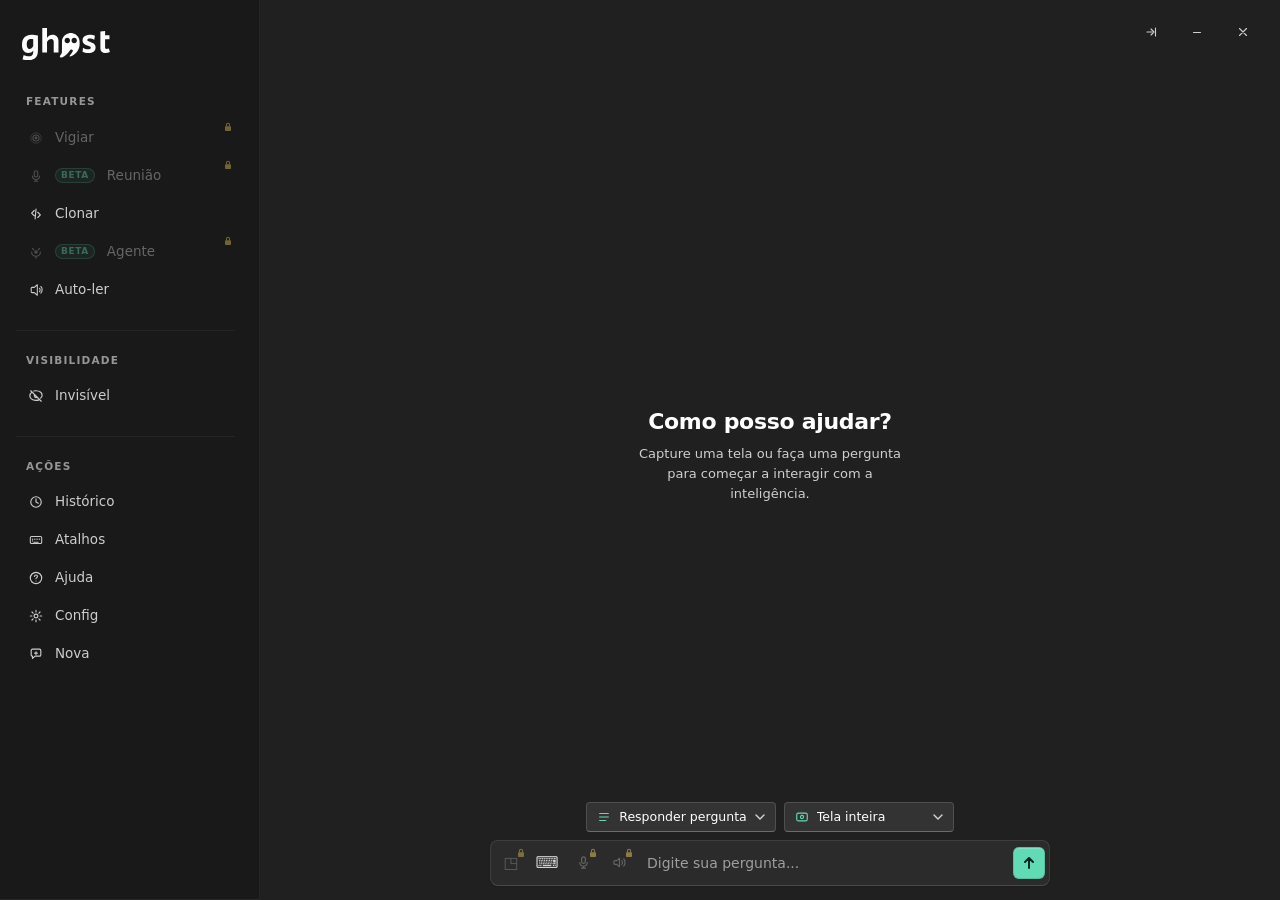
==== commit cdc5ede0: "feat(realtime): add BETA voice agent driving Ghost via OpenAI Realtime (v1.1.30) - Integration: src/" ====
--- a/web/index.html
+++ b/web/index.html
@@ -24,6 +24,9 @@
     <!-- Shared helpers (escapeHTML, stripMarkdown, tooltip manager, TTS voice picker).
          Must load after marked and before app.js / inline page scripts. -->
     <script src="shared/common.js"></script>
+    <!-- Realtime voice agent (BETA) — exposes window.GhostRealtime.
+         Must load before app.js so Alpine's init() can wire state listeners. -->
+    <script src="js/realtime-agent.js"></script>
 </head>
 <body x-data="ghostApp()" x-init="init()" x-cloak>
 <!-- Safety net: remove x-cloak após 3s mesmo se Alpine falhar -->
@@ -112,6 +115,25 @@
                                 <path d="M6 10L3 7l3-3M10 6l3 3-3 3M8 2.5L7 13.5" stroke="currentColor" stroke-width="1.3" stroke-linecap="round" stroke-linejoin="round"/>
                             </svg>
                             <span class="tool-dot tool-dot-rec" x-show="cloneRunning"></span>
+                        </button>
+
+                        <!-- Realtime voice agent (BETA): chat por voz em tempo real
+                             com o Ghost podendo executar ações reais (minimizar,
+                             capturar, ler clipboard, etc) através de tool calls. -->
+                        <button class="tool-btn beta-feature" data-label="Agente"
+                                :class="{ recording: agentActive, processing: agentConnecting, locked: apiKeyMissing }"
+                                @click="toggleAgent()"
+                                :disabled="agentConnecting || apiKeyMissing"
+                                data-tooltip-pos="below"
+                                :data-tooltip="apiKeyMissing ? apiLockTooltip : agentTooltip">
+                            <svg viewBox="0 0 16 16" fill="none">
+                                <circle cx="8" cy="8" r="2" fill="currentColor"/>
+                                <path d="M3 8a5 5 0 0010 0M8 13v2" stroke="currentColor" stroke-width="1.3" stroke-linecap="round"/>
+                                <path d="M5.5 5.5l-1.5-1.5M10.5 5.5l1.5-1.5" stroke="currentColor" stroke-width="1.3" stroke-linecap="round"/>
+                            </svg>
+                            <span class="beta-pill">BETA</span>
+                            <span class="tool-dot tool-dot-rec" x-show="agentActive"></span>
+                            <span class="tool-lock" x-show="apiKeyMissing"></span>
                         </button>
 
                         <button class="tool-btn" data-label="Auto-ler"
@@ -655,6 +677,32 @@
 </div>
 
 
+<!-- Realtime agent status overlay (aparece quando o agente de voz está
+     conectado ou discando — mostra estado + último tool chamado). -->
+<div class="agent-overlay" x-show="agentActive || agentConnecting" x-cloak x-transition>
+    <div class="agent-overlay-inner">
+        <div class="agent-overlay-orb" :class="{ speaking: agentSpeaking, listening: agentListening }">
+            <span class="agent-overlay-orb-core"></span>
+            <span class="agent-overlay-orb-ring"></span>
+        </div>
+        <div class="agent-overlay-body">
+            <div class="agent-overlay-title">
+                <span x-show="agentConnecting && !agentActive">Conectando agente...</span>
+                <span x-show="agentActive && !agentSpeaking && !agentListening">Agente pronto — fale</span>
+                <span x-show="agentActive && agentListening">Ouvindo...</span>
+                <span x-show="agentActive && agentSpeaking">Respondendo...</span>
+            </div>
+            <div class="agent-overlay-sub" x-text="agentLastAction" x-show="agentLastAction"></div>
+            <div class="agent-overlay-sub agent-overlay-error" x-text="agentError" x-show="agentError"></div>
+        </div>
+        <button class="agent-overlay-close" @click="stopAgent()" data-tooltip="Encerrar sessão (Esc)">
+            <svg viewBox="0 0 12 12" fill="none">
+                <path d="M3 3l6 6M9 3l-6 6" stroke="currentColor" stroke-width="1.4" stroke-linecap="round"/>
+            </svg>
+        </button>
+    </div>
+</div>
+
 <!-- Drag overlay (aparece quando arrastando arquivo) -->
 <div class="drag-overlay" x-show="isDragOver" x-cloak>
     <div class="drag-overlay-inner">
--- a/web/css/05-misc.css
+++ b/web/css/05-misc.css
@@ -473,5 +473,104 @@
 }
 .help-footnote a { color: var(--accent); }
 
+/* ============ Realtime voice agent (BETA) — overlay + orb ============ */
+.agent-overlay {
+    position: fixed;
+    right: 18px;
+    bottom: 18px;
+    z-index: 50;
+    max-width: 320px;
+    pointer-events: auto;
+}
+.agent-overlay-inner {
+    display: flex;
+    align-items: center;
+    gap: 12px;
+    padding: 12px 14px;
+    background: rgba(20, 20, 26, 0.92);
+    border: 1px solid rgba(120, 140, 255, 0.35);
+    border-radius: 14px;
+    backdrop-filter: blur(12px);
+    -webkit-backdrop-filter: blur(12px);
+    box-shadow: 0 8px 30px rgba(0, 0, 0, 0.45),
+                0 0 0 1px rgba(120, 140, 255, 0.08) inset;
+    color: var(--text-primary, #fff);
+}
+.agent-overlay-orb {
+    position: relative;
+    width: 34px;
+    height: 34px;
+    flex-shrink: 0;
+}
+.agent-overlay-orb-core {
+    position: absolute;
+    inset: 8px;
+    border-radius: 50%;
+    background: radial-gradient(circle at 30% 30%, #8b9bff, #4a5bff);
+    box-shadow: 0 0 18px rgba(110, 130, 255, 0.65);
+    transition: transform 0.15s;
+}
+.agent-overlay-orb-ring {
+    position: absolute;
+    inset: 0;
+    border-radius: 50%;
+    border: 1.5px solid rgba(140, 160, 255, 0.45);
+    animation: agent-pulse 2.4s ease-in-out infinite;
+}
+@keyframes agent-pulse {
+    0%, 100% { transform: scale(1); opacity: 0.6; }
+    50%      { transform: scale(1.18); opacity: 0.95; }
+}
+.agent-overlay-orb.listening .agent-overlay-orb-core {
+    transform: scale(1.15);
+    background: radial-gradient(circle at 30% 30%, #a8ffb5, #2fcc57);
+    box-shadow: 0 0 22px rgba(70, 220, 110, 0.75);
+}
+.agent-overlay-orb.speaking .agent-overlay-orb-core {
+    background: radial-gradient(circle at 30% 30%, #ffd28b, #ff8a3d);
+    box-shadow: 0 0 22px rgba(255, 160, 80, 0.75);
+    animation: agent-speaking 0.9s ease-in-out infinite;
+}
+@keyframes agent-speaking {
+    0%, 100% { transform: scale(1);    }
+    50%      { transform: scale(1.22); }
+}
+.agent-overlay-body {
+    flex: 1;
+    min-width: 0;
+    font-size: 12.5px;
+    line-height: 1.35;
+}
+.agent-overlay-title {
+    font-weight: 600;
+    color: var(--text-primary, #fff);
+    margin-bottom: 2px;
+}
+.agent-overlay-sub {
+    font-size: 11.5px;
+    color: var(--text-secondary, #b9bdd1);
+    overflow: hidden;
+    text-overflow: ellipsis;
+    white-space: nowrap;
+}
+.agent-overlay-error { color: #ff8a8a; }
+.agent-overlay-close {
+    flex-shrink: 0;
+    width: 22px; height: 22px;
+    display: grid; place-items: center;
+    background: transparent;
+    border: 1px solid rgba(255, 255, 255, 0.12);
+    border-radius: 6px;
+    color: var(--text-secondary, #b9bdd1);
+    cursor: pointer;
+    transition: background 0.12s, color 0.12s, border-color 0.12s;
+}
+.agent-overlay-close:hover {
+    color: #fff;
+    background: rgba(255, 255, 255, 0.06);
+    border-color: rgba(255, 255, 255, 0.25);
+}
+.agent-overlay-close svg { width: 10px; height: 10px; }
+
 /* Hidden until needed */
 [x-cloak] { display: none !important; }
